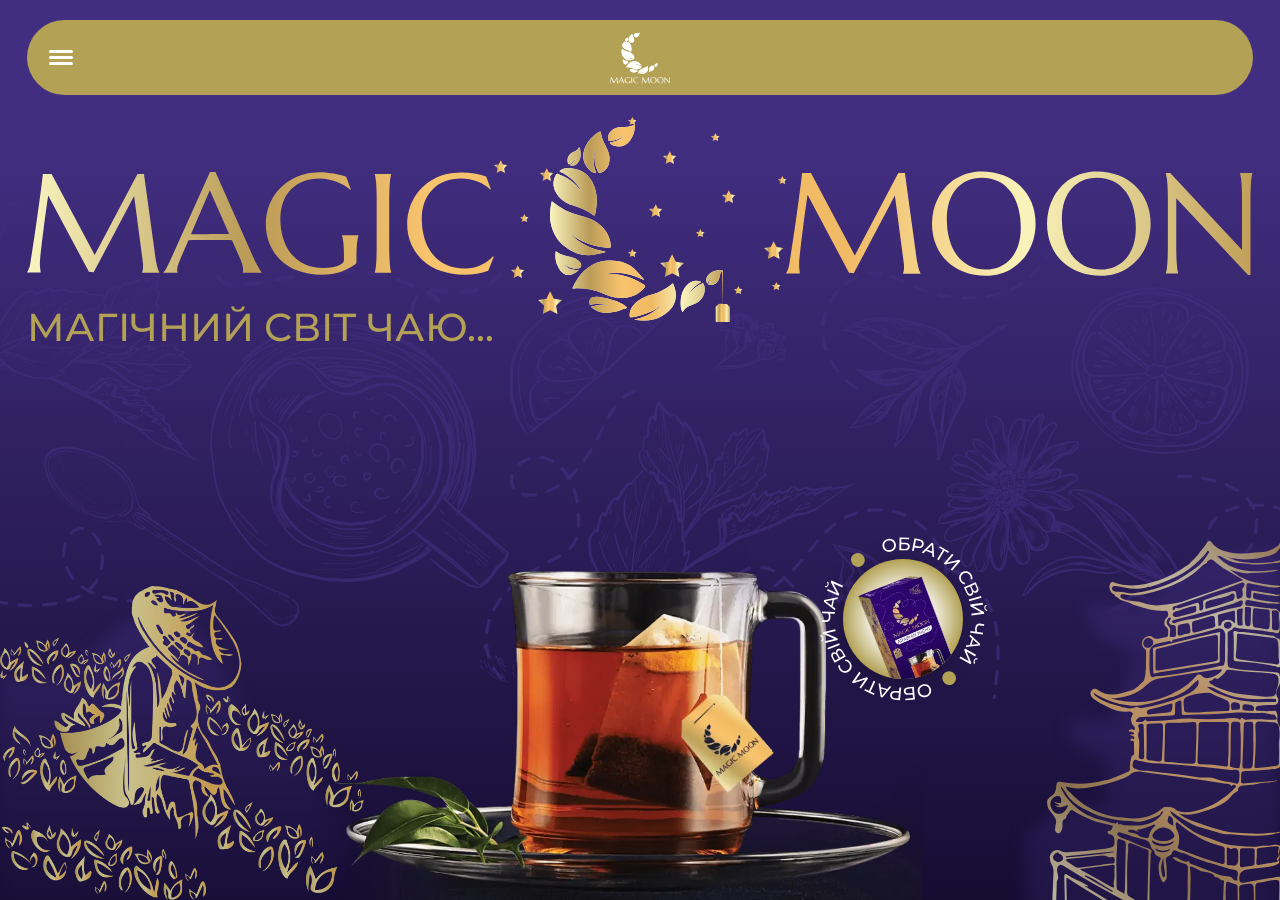
==== docs/index.html @ 5020d0ff "up" ====
<!DOCTYPE html>
<html lang="uk">

<head>
	<title>MAGICMOON | Головна</title>
	<meta charset="UTF-8">
	<meta name="format-detection" content="telephone=no">
	<style>
		body {
			opacity: 0;
		}
	</style>
	<link rel="stylesheet" href="css/style.min.css?_v=20240808152410">
	<link rel="shortcut icon" href="favicon.ico">
	<meta name="viewport" content="width=device-width, initial-scale=1.0">
</head>

<body>
	<div class="wrapper">
		<div class="bg-main">
			<div class="bg-main__bg bg-0">
				<picture>
					<source srcset="img/bg/bg-pc.svg" media="(min-width: 37.561em)" type="image/svg+xml">
					<source srcset="img/bg/bg-mob.svg" media="(max-width: 37.561em)" type="image/svg+xml">
					<img class="bg-main__image" src="img/bg/bg-pc.svg" width="1366" height="1024" alt="image">
				</picture>
			</div>
			<div class="bg-main__bg bg-1"></div>
			<div class="bg-main__bg bg-2"></div>
			<div class="bg-main__bg bg-3"></div>
			<div class="bg-main__bg bg-4"></div>
			<div class="bg-main__bg bg-5"></div>
			<div class="bg-main__bg bg-6"></div>
			<div class="bg-main__bg bg-7"></div>
			<div class="bg-main__bg bg-8"></div>
			<div class="bg-main__bg bg-9"></div>
			<div class="bg-main__bg bg-10"></div>
			<div class="bg-main__bg bg-11"></div>
			<div class="bg-main__bg bg-12"></div>
			<div class="bg-main__bg bg-13"></div>
			<div class="bg-main__bg bg-14"></div>
			<div class="bg-main__bg bg-15"></div>
			<div class="bg-main__bg bg-16"></div>
			<div class="bg-main__bg bg-17"></div>
			<div class="bg-main__bg bg-18"></div>
			<div class="bg-main__bg bg-19"></div>
			<div class="bg-main__bg bg-20"></div>
		</div>
		<div class="menu-hero">
			<nav class="menu-hero__nav">
				<ul class="menu-hero__list">
					<!-- <li class="menu-hero__item">
							<a href="#" class="menu-hero__link menu-hero-type">ВИДИ ЧАЮ</a>
						</li>
						<li class="menu-hero__item">
							<a href="#" class="menu-hero__link menu-hero-about">ПРО НАС</a>
						</li> -->
					<li class="menu-hero__item">
						<a href="promotion.html" class="menu-hero__link" aria-label="перехід на сторінку акції">Гроші в пачці</a>
					</li>
					<li class="menu-hero__item">
						<a href="#" class="menu-hero__link menu-hero-conts sec-conts" aria-label="перехід на секцію з контактами">КОНТАКТИ</a>
					</li>
				</ul>
			</nav>
		</div>
		<header class="header">
			<div class="header__body">
				<div class="header__menu menu">
					<button type="button" class="menu__icon icon-menu" aria-label="відкривання мобільного меню"><span></span></button>
					<img class="menu__logo" src="img/icons/logo.svg" width="60" height="75" alt="logo">
					<nav class="menu__nav nav">
						<div class=" list-pc">
							<div class="list-pc__body">
								<button type="button" class="list-pc__btn" aria-label="відкривання меню">
									<span>Чорний</span>
									<svg width="18" height="11" viewBox="0 0 18 11" fill="none" xmlns="http://www.w3.org/2000/svg">
										<path fill-rule="evenodd" clip-rule="evenodd" d="M0.292969 1.70718L1.70718 0.292969L9.00008 7.58586L16.293 0.292969L17.7072 1.70718L9.00008 10.4143L0.292969 1.70718Z" fill="white" />
									</svg>
								</button>
								<ul class="list-pc__list">
									<li class="list-pc__item">
										<a href="#" class="list-pc__link sec-black" aria-label="перемикання на екран чаю Чорний">ЧОРНИЙ</a>
									</li>
									<li class="list-pc__item">
										<a href="#" class="list-pc__link sec-green" aria-label="перемикання на екран чаю Зелений">ЗЕЛЕНИЙ</a>
									</li>
									<li class="list-pc__item">
										<a href="#" class="list-pc__link sec-fruit" aria-label="перемикання на екран чаю Фруктово-ягідний">ФРУКТОВО-ЯГІДНИЙ</a>
									</li>
									<li class="list-pc__item">
										<a href="#" class="list-pc__link sec-conct" aria-label="перемикання на екран чаю Фруктово-ягідний">КОНЦЕНТРОВАНИЙ</a>
									</li>
								</ul>
							</div>
						</div>
						<ul class="nav__list">
							<li class="nav__item"><a href="promotion.html" class="nav__link" aria-label="перехід на сторінку акції">Гроші в пачці</a></li>
							<li class="nav__item"><a href="#" class="nav__link sec-conts" aria-label="перемикання на екран Контакти">КОНТАКТИ</a></li>
						</ul>
					</nav>
				</div>
			</div>
		</header>

		<main data-fp data-fp-effect="slider" class="main">
			<section data-fp-section class="section hero _hide-header">
				<div class="hero__title title-hero">
					<div class="title-hero__body">
						<div data-da=".title-hero__sub,480,0" class="title-hero__left">
							<img class="title-hero__img-l" src="img/icons/title-01.svg" width="630" height="140" alt="text magic">
						</div>
						<div class="title-hero__center">
							<img class="title-hero__img-c" src="img/icons/moon-main.svg" width="270" height="290" alt="logo">
							<div class="title-hero__stars stars">
								<div class="stars__img star-width-1">
									<img data-prlx-mouse data-prlx-dxr data-prlx-cx="10" src="img/icons/star.svg" width="10" height="10" alt="star">
								</div>
								<div class="stars__img star-width-1"><img data-prlx-mouse data-prlx-dxy data-prlx-cy="10" src="img/icons/star.svg" width="10" height="10" alt="star"></div>
								<div class="stars__img star-width-1"><img data-prlx-mouse data-prlx-dxr data-prlx-cx="10" src="img/icons/star.svg" width="10" height="10" alt="star"></div>
								<div class="stars__img star-width-1"><img data-prlx-mouse data-prlx-dxy data-prlx-cy="10" src="img/icons/star.svg" width="10" height="10" alt="star"></div>
								<div class="stars__img star-width-1"><img data-prlx-mouse data-prlx-dxr data-prlx-cx="10" src="img/icons/star.svg" width="10" height="10" alt="star"></div>
								<div class="stars__img star-width-1"><img data-prlx-mouse data-prlx-dxy data-prlx-cy="10" src="img/icons/star.svg" width="10" height="10" alt="star"></div>
								<div class="stars__img star-width-1"><img data-prlx-mouse data-prlx-dxr data-prlx-cx="10" src="img/icons/star.svg" width="10" height="10" alt="star"></div>
								<div class="stars__img star-width-1"><img data-prlx-mouse data-prlx-dxy data-prlx-cy="10" src="img/icons/star.svg" width="10" height="10" alt="star"></div>
								<div class="stars__img star-width-2"><img data-prlx-mouse data-prlx-dxy data-prlx-cx="10" src="img/icons/star.svg" width="10" height="10" alt="star"></div>
								<div class="stars__img star-width-2"><img data-prlx-mouse data-prlx-dxr data-prlx-cy="10" src="img/icons/star.svg" width="10" height="10" alt="star"></div>
								<div class="stars__img star-width-2"><img data-prlx-mouse data-prlx-dxy data-prlx-cx="10" src="img/icons/star.svg" width="10" height="10" alt="star"></div>
								<div class="stars__img star-width-2"><img data-prlx-mouse data-prlx-dxr data-prlx-cy="10" src="img/icons/star.svg" width="10" height="10" alt="star"></div>
								<div class="stars__img star-width-3"><img data-prlx-mouse data-prlx-dxy data-prlx-cy src="img/icons/star.svg" width="10" height="10" alt="star"></div>
								<div class="stars__img star-width-3"><img data-prlx-mouse data-prlx-dxy data-prlx-cy="20" src="img/icons/star.svg" width="10" height="10" alt="star"></div>
								<div class="stars__img star-width-4"><img data-prlx-mouse data-prlx-dxy data-prlx-cy src="img/icons/star.svg" width="10" height="10" alt="star"></div>
								<div class="stars__img star-width-5"><img data-prlx-mouse data-prlx-dxy data-prlx-cy src="img/icons/star.svg" width="10" height="10" alt="star"></div>
								<div class="stars__img star-width-5"><img data-prlx-mouse data-prlx-dxy data-prlx-cy src="img/icons/star.svg" width="10" height="10" alt="star"></div>
							</div>
						</div>
						<div data-da=".title-hero__sub,480,1" class="title-hero__right">
							<img class="title-hero__img-r" src="img/icons/title-02.svg" width="630" height="140" alt="text moon">
						</div>
					</div>
					<div class="title-hero__sub">
						<p class="title-hero__subtitle">Магічний світ чаю...</p>
						<!-- <img class="title-hero__world" src="img/icons/title.webp" width="707" height="54" alt="надпис магічний світ чаю"> -->
					</div>
				</div>
				<div class="hero__cup">
					<picture>
						<source srcset="img/cup2.webp" media="(min-width: 30.061em)" type="image/webp">
						<source srcset="img/cup2-mb.webp" media="(max-width: 30.061em)" type="image/webp">
						<img loading="lazy" class="hero__cup-img" src="img/cup2.webp" width="1000" height="500" alt="cup of tea">
					</picture>
					<div class="hero__circle circle">
						<a href="#" class="circle__link link-big">
							<span class="circle__body">
								<img loading="lazy" class="circle__img" src="img/pack-mini/pack-mini-01.webp" width="240" height="240" alt="pack of tea">
							</span>
							<img class="circle__txt" src="img/elem/circle-txt.svg" width="240" height="240" alt="обрати свій чай">
						</a>
					</div>
				</div>

				<div class="hero__bg bg-hero">
					<div class="bg-hero__left">
						<img loading="lazy" class="bg-hero__man" src="img/bg/man2.webp" width="550" height="464" alt="man">
						<img loading="lazy" class="bg-hero__man-mask" src="img/bg/man-mask-blck-0.svg" width="550" height="494" alt="mask">
						<img loading="lazy" class="bg-hero__leaves" src="img/bg/leaves.webp" width="425" height="227" alt="leaves">
					</div>
					<div class="bg-hero__right">
						<img loading="lazy" src="img/bg/building.svg" width="400" height="527" alt="building" class="bg-hero__build">
						<img loading="lazy" src="img/bg/building-mask-blck.svg" width="400" height="527" alt="building" class="bg-hero__build-mask">
					</div>
				</div>

			</section>
			<section data-fp-section class="section first" style="transform: translate3d(0px, 100%, 0px);">
				<div class="bg-first">
					<div class="bg-first__wrapper">
						<img class="bg-first__img" src="img/bg/man2.webp" width="550" height="464" alt="man">
						<img loading="lazy" class="bg-first__img-mask img-mask-1" src="img/bg/man-mask-blck-1.svg" width="550" height="464" alt="mask">
						<img loading="lazy" class="bg-first__img-mask img-mask-2" src="img/bg/man-mask-blck-2.svg" width="550" height="464" alt="mask">
						<img loading="lazy" class="bg-first__img-mask img-mask-3" src="img/bg/man-mask-blck-3.svg" width="550" height="464" alt="mask">
					</div>
				</div>
				<div class="first__wrapper pack__wrapper">
					<div class="first__title pack__title">
						<h1 class="first__title-wrap title-wrapper" aria-label="Чорний чай">
							<span>Чорний чай</span>
							<img class="first__title-img title-wrapper__img" src="img/icons/title-black.svg" width="469" height="115" alt="заголовок чорний чай">
						</h1>
					</div>
					<div class="first__type pack">
						<div class="first__slider slider-first swiper">
							<div class="swiper__wrapper swiper-wrapper">

								<div class="swiper__slide first__slide swiper-slide">
									<div id="pack-1" class="pack__item">
										<div class="pack__img-wrp">
											<a href="" class="pack__img-link" aria-label="посилання на сайт">
												<picture>
													<source srcset="img/pack/pack-pc-02.webp" media="(min-width: 30.061em)" type="image/webp">
													<source srcset="img/pack/pack-mb-02.webp" media="(max-width: 30.061em)" type="image/webp">
													<img loading="lazy" class="pack__img" src="img/pack/pack-pc-02.webp" width="200" height="379" alt="tea Earl Grey">
												</picture>
											</a>
										</div>
										<div class="pack__circle circle">
											<a href="" class="circle__link link-sm" aria-label="посилання на сайт">
												<span class="circle__body">
													<img loading="lazy" class="circle__img" src="img/pack-mini/pack-mini-06.webp" width="100" height="160" alt="pack of tea">
												</span>
												<img class="circle__txt" src="img/elem/circle-txt-2.svg" width="160" height="160" alt="купити">
											</a>
										</div>
										<div class="pack__footer">
											<a href="#" id="popup-1" data-popup="#popup" class="pack__btn btn_black" aria-label="відкриття попапа">Детальніше</a>
											<div class="pack__radial"></div>
										</div>
									</div>
								</div>

								<div class="swiper__slide first__slide swiper-slide">
									<div id="pack-2" class="pack__item">
										<div class="pack__img-wrp">
											<a href="" class="pack__img-link" aria-label="посилання на сайт">
												<picture>
													<source srcset="img/pack/pack-pc-01.webp" media="(min-width: 30.061em)" type="image/webp">
													<source srcset="img/pack/pack-mb-01.webp" media="(max-width: 30.061em)" type="image/webp">
													<img loading="lazy" class="pack__img" src="img/pack/pack-pc-01.webp" width="200" height="379" alt="tea arabian night">
												</picture>
											</a>
										</div>
										<div class="pack__circle circle">
											<a href="" class="circle__link link-sm" aria-label="посилання на сайт">
												<span class="circle__body">
													<img loading="lazy" class="circle__img" src="img/pack-mini/pack-mini-01.webp" width="100" height="160" alt="pack of tea">
												</span>
												<img class="circle__txt" src="img/elem/circle-txt-2.svg" width="160" height="160" alt="купити">
											</a>
										</div>
										<div class="pack__footer">
											<a href="#" id="popup-2" data-popup="#popup" class="pack__btn btn_black" aria-label="відкриття попапа">Детальніше</a>
											<div class="pack__radial"></div>
										</div>
									</div>
								</div>

								<div class="swiper__slide first__slide swiper-slide">
									<div id="pack-3" class="pack__item">
										<div class="pack__img-wrp">
											<a href="" class="pack__img-link" aria-label="посилання на сайт">
												<picture>
													<source srcset="img/pack/pack-pc-03.webp" media="(min-width: 30.061em)" type="image/webp">
													<source srcset="img/pack/pack-mb-03.webp" media="(max-width: 30.061em)" type="image/webp">
													<img loading="lazy" class="pack__img" src="img/pack/pack-pc-03.webp" width="200" height="379" alt="tea English Breakfast">
												</picture>
											</a>
										</div>
										<div class="pack__circle circle">
											<a href="" class="circle__link link-sm" aria-label="посилання на сайт">
												<span class="circle__body">
													<img loading="lazy" class="circle__img" src="img/pack-mini/pack-mini-02.webp" width="100" height="160" alt="pack of tea">
												</span>
												<img class="circle__txt" src="img/elem/circle-txt-2.svg" width="160" height="160" alt="купити">
											</a>
										</div>
										<div class="pack__footer">
											<a href="#" id="popup-3" data-popup="#popup" class="pack__btn btn_black" aria-label="відкриття попапа">Детальніше</a>
											<div class="pack__radial"></div>
										</div>
									</div>
								</div>

								<div class="swiper__slide first__slide swiper-slide">
									<div id="pack-4" class="pack__item">
										<div class="pack__img-wrp">
											<a href="" class="pack__img-link" aria-label="посилання на сайт">
												<picture>
													<source srcset="img/pack/pack-pc-04.webp" media="(min-width: 30.061em)" type="image/webp">
													<source srcset="img/pack/pack-mb-04.webp" media="(max-width: 30.061em)" type="image/webp">
													<img loading="lazy" class="pack__img" src="img/pack/pack-pc-04.webp" width="200" height="379" alt="tea Black Classic">
												</picture>
											</a>
										</div>
										<div class="pack__circle circle">
											<a href="" class="circle__link link-sm" aria-label="посилання на сайт">
												<span class="circle__body">
													<img loading="lazy" class="circle__img" src="img/pack-mini/pack-mini-05.webp" width="100" height="160" alt="pack of tea">
												</span>
												<img class="circle__txt" src="img/elem/circle-txt-2.svg" width="160" height="160" alt="купити">
											</a>
										</div>
										<div class="pack__footer">
											<a href="#" id="popup-4" data-popup="#popup" class="pack__btn btn_black" aria-label="відкриття попапа">Детальніше</a>
											<div class="pack__radial"></div>
										</div>
									</div>
								</div>

								<div class="swiper__slide first__slide swiper-slide">
									<div id="pack-11" class="pack__item">
										<div class="pack__img-wrp">
											<a href="" class="pack__img-link" aria-label="посилання на сайт">
												<picture>
													<source srcset="img/pack/pack-pc-05.webp" media="(min-width: 30.061em)" type="image/webp">
													<source srcset="img/pack/pack-mb-05.webp" media="(max-width: 30.061em)" type="image/webp">
													<img loading="lazy" class="pack__img" src="img/pack/pack-pc-05.webp" width="200" height="379" alt="tea Black Classic">
												</picture>
											</a>
										</div>
										<div class="pack__circle circle">
											<a href="" class="circle__link link-sm" aria-label="посилання на сайт">
												<span class="circle__body">
													<img loading="lazy" class="circle__img" src="img/pack-mini/pack-mini-04.webp" width="100" height="160" alt="pack of tea">
												</span>
												<img class="circle__txt" src="img/elem/circle-txt-2.svg" width="160" height="160" alt="купити">
											</a>
										</div>
										<div class="pack__footer">
											<a href="#" id="popup-11" data-popup="#popup" class="pack__btn btn_black" aria-label="відкриття попапа">Детальніше</a>
											<div class="pack__radial"></div>
										</div>
									</div>
								</div>

								<div class="swiper__slide first__slide swiper-slide">
									<div id="pack-12" class="pack__item">
										<div class="pack__img-wrp">
											<a href="" class="pack__img-link" aria-label="посилання на сайт">
												<picture>
													<source srcset="img/pack/pack-pc-06.webp" media="(min-width: 30.061em)" type="image/webp">
													<source srcset="img/pack/pack-mb-06.webp" media="(max-width: 30.061em)" type="image/webp">
													<img loading="lazy" class="pack__img" src="img/pack/pack-pc-06.webp" width="200" height="379" alt="tea Black Classic">
												</picture>
											</a>
										</div>
										<div class="pack__circle circle">
											<a href="" class="circle__link link-sm" aria-label="посилання на сайт">
												<span class="circle__body">
													<img loading="lazy" class="circle__img" src="img/pack-mini/pack-mini-03.webp" width="100" height="160" alt="pack of tea">
												</span>
												<img class="circle__txt" src="img/elem/circle-txt-2.svg" width="160" height="160" alt="купити">
											</a>
										</div>
										<div class="pack__footer">
											<a href="#" id="popup-12" data-popup="#popup" class="pack__btn btn_black" aria-label="відкриття попапа">Детальніше</a>
											<div class="pack__radial"></div>
										</div>
									</div>
								</div>

								<div class="swiper__slide first__slide swiper-slide">
									<div id="pack-13" class="pack__item">
										<div class="pack__img-wrp">
											<a href="" class="pack__img-link" aria-label="посилання на сайт">
												<picture>
													<source srcset="img/pack/pack-pc-07.webp" media="(min-width: 30.061em)" type="image/webp">
													<source srcset="img/pack/pack-mb-07.webp" media="(max-width: 30.061em)" type="image/webp">
													<img loading="lazy" class="pack__img" src="img/pack/pack-pc-07.webp" width="200" height="379" alt="tea Black Classic">
												</picture>
											</a>
										</div>
										<div class="pack__circle circle">
											<a href="" class="circle__link link-sm" aria-label="посилання на сайт">
												<span class="circle__body">
													<img loading="lazy" class="circle__img" src="img/pack-mini/pack-mini-07.webp" width="100" height="160" alt="pack of tea">
												</span>
												<img class="circle__txt" src="img/elem/circle-txt-2.svg" width="160" height="160" alt="купити">
											</a>
										</div>
										<div class="pack__footer">
											<a href="#" id="popup-13" data-popup="#popup" class="pack__btn btn_black" aria-label="відкриття попапа">Детальніше</a>
											<div class="pack__radial"></div>
										</div>
									</div>
								</div>

							</div>
							<div class="swiper__button">
								<button type="button" class="swiper-button swiper-button-prev">
									<img src="img/icons/arr.svg" width="17" height="17" alt="arrow">
								</button>
								<button type="button" class="swiper-button swiper-button-next">
									<img src="img/icons/arr.svg" width="17" height="17" alt="arrow">
								</button>
							</div>
						</div>
					</div>
				</div>
			</section>
			<section data-fp-section class="section second" style="transform: translate3d(0px, 100%, 0px);">
				<div class="bg-second">
					<div class="bg-second__wrapper bg-second-01">
						<img loading="lazy" class="bg-second-01__img" src="img/bg/building.svg" width="407" height="537" alt="building">
						<img loading="lazy" class="bg-second-01__img-mask" src="img/bg/building-mask-grn-0.svg" width="407" height="537" alt="mask">
					</div>
					<div class="bg-second__wrapper bg-second-02">
						<img class="bg-second-02__img" src="img/bg/mount-main.svg" width="830" height="320" alt="mount">
					</div>
					<div class="bg-second__wrapper bg-second-03">
						<img loading="lazy" class="bg-second-03__img" src="img/bg/building.svg" width="407" height="537" alt="building">
						<img loading="lazy" class="bg-second-03__img-mask mask-01" src="img/bg/building-mask-grn-0.svg" width="407" height="537" alt="mask">
						<img loading="lazy" class="bg-second-03__img-mask mask-02" src="img/bg/building-mask-grn-1.svg" width="407" height="537" alt="mask">
						<img loading="lazy" class="bg-second-03__img-mask mask-03" src="img/bg/building-mask-grn-2.svg" width="407" height="537" alt="mask">
					</div>
				</div>
				<div class="second__wrapper pack__wrapper">
					<div class="second__title pack__title">
						<h1 class="second__title-wrap title-wrapper" aria-label="Зелений чай">
							<span>Зелений чай</span>
							<img loading="lazy" class="second__title-img title-wrapper__img" src="img/icons/title-green.svg" width="469" height="115" alt="заголовок зелений чай">
						</h1>
					</div>
					<div class="second__type pack">
						<div class="second__slider slider-second swiper">
							<div class="swiper__wrapper swiper-wrapper">

								<div class="swiper__slide second__slide swiper-slide">
									<div id="pack-6" class="pack__item">
										<div class="pack__img-wrp">
											<a href="" class="pack__img-link" aria-label="посилання на сайт">
												<picture>
													<source srcset="img/pack/pack-pc-09.webp" media="(min-width: 30.061em)" type="image/webp">
													<source srcset="img/pack/pack-mb-09.webp" media="(max-width: 30.061em)" type="image/webp">
													<img loading="lazy" class="pack__img" src="img/pack/pack-pc-09.webp" width="200" height="379" alt="tea soursop">
												</picture>
											</a>
										</div>
										<div class="pack__circle circle">
											<a href="" class="circle__link link-sm" aria-label="посилання на сайт">
												<span class="circle__body">
													<img loading="lazy" class="circle__img" src="img/pack-mini/pack-mini-11.webp" width="100" height="160" alt="pack of soursop">
												</span>
												<img class="circle__txt" src="img/elem/circle-txt-2.svg" width="160" height="160" alt="купити">
											</a>
										</div>
										<div class="pack__footer">
											<a href="#" id="popup-6" data-popup="#popup" class="pack__btn btn_green" aria-label="відкриття попапа">Детальніше</a>
											<div class="pack__radial"></div>
										</div>
									</div>
								</div>

								<div class="swiper__slide second__slide swiper-slide">
									<div id="pack-5" class="pack__item">
										<div class="pack__img-wrp">
											<a href="" class="pack__img-link" aria-label="посилання на сайт">
												<picture>
													<source srcset="img/pack/pack-pc-08.webp" media="(min-width: 30.061em)" type="image/webp">
													<source srcset="img/pack/pack-mb-08.webp" media="(max-width: 30.061em)" type="image/webp">
													<img loading="lazy" class="pack__img" src="img/pack/pack-pc-08.webp" width="200" height="379" alt="tea green tea with melissa">
												</picture>
											</a>
										</div>
										<div class="pack__circle circle">
											<a href="" class="circle__link link-sm" aria-label="посилання на сайт">
												<span class="circle__body">
													<img loading="lazy" class="circle__img" src="img/pack-mini/pack-mini-10.webp" width="100" height="160" alt="pack of green tea with melissa">
												</span>
												<img class="circle__txt" src="img/elem/circle-txt-2.svg" width="160" height="160" alt="купити">
											</a>
										</div>
										<div class="pack__footer">
											<a href="#" id="popup-5" data-popup="#popup" class="pack__btn btn_green" aria-label="відкриття попапа">Детальніше</a>
											<div class="pack__radial"></div>
										</div>
									</div>
								</div>

								<div class="swiper__slide second__slide swiper-slide">
									<div id="pack-7" class="pack__item">
										<div class="pack__img-wrp">
											<a href="" class="pack__img-link" aria-label="посилання на сайт">
												<picture>
													<source srcset="img/pack/pack-pc-10.webp" media="(min-width: 30.061em)" type="image/webp">
													<source srcset="img/pack/pack-mb-10.webp" media="(max-width: 30.061em)" type="image/webp">
													<img loading="lazy" class="pack__img" src="img/pack/pack-pc-10.webp" width="200" height="379" alt="tea gunpowder">
												</picture>
											</a>
										</div>
										<div class="pack__circle circle">
											<a href="" class="circle__link link-sm" aria-label="посилання на сайт">
												<span class="circle__body">
													<img loading="lazy" class="circle__img" src="img/pack-mini/pack-mini-12.webp" width="100" height="160" alt="pack of gunpowder">
												</span>
												<img class="circle__txt" src="img/elem/circle-txt-2.svg" width="160" height="160" alt="купити">
											</a>
										</div>
										<div class="pack__footer">
											<a href="#" id="popup-7" data-popup="#popup" class="pack__btn btn_green" aria-label="відкриття попапа">Детальніше</a>
											<div class="pack__radial"></div>
										</div>
									</div>
								</div>

								<div class="swiper__slide second__slide swiper-slide">
									<div id="pack-8" class="pack__item">
										<div class="pack__img-wrp">
											<a href="" class="pack__img-link" aria-label="посилання на сайт">
												<picture>
													<source srcset="img/pack/pack-pc-11.webp" media="(min-width: 30.061em)" type="image/webp">
													<source srcset="img/pack/pack-mb-11.webp" media="(max-width: 30.061em)" type="image/webp">
													<img loading="lazy" class="pack__img" src="img/pack/pack-pc-11.webp" width="200" height="379" alt="tea classic">
												</picture>
											</a>
										</div>
										<div class="pack__circle circle">
											<a href="" class="circle__link link-sm" aria-label="посилання на сайт">
												<span class="circle__body">
													<img loading="lazy" class="circle__img" src="img/pack-mini/pack-mini-08.webp" width="100" height="160" alt="pack of tea">
												</span>
												<img class="circle__txt" src="img/elem/circle-txt-2.svg" width="160" height="160" alt="купити">
											</a>
										</div>
										<div class="pack__footer">
											<a href="#" id="popup-8" data-popup="#popup" class="pack__btn btn_green" aria-label="відкриття попапа">Детальніше</a>
											<div class="pack__radial"></div>
										</div>
									</div>
								</div>

								<div class="swiper__slide second__slide swiper-slide">
									<div id="pack-14" class="pack__item">
										<div class="pack__img-wrp">
											<a href="" class="pack__img-link" aria-label="посилання на сайт">
												<picture>
													<source srcset="img/pack/pack-pc-12.webp" media="(min-width: 30.061em)" type="image/webp">
													<source srcset="img/pack/pack-mb-12.webp" media="(max-width: 30.061em)" type="image/webp">
													<img loading="lazy" class="pack__img" src="img/pack/pack-pc-12.webp" width="200" height="379" alt="tea lemon and mint">
												</picture>
											</a>
										</div>

										<div class="pack__circle circle">
											<a href="" class="circle__link link-sm" aria-label="посилання на сайт">
												<span class="circle__body">
													<img loading="lazy" class="circle__img" src="img/pack-mini/pack-mini-09.webp" width="100" height="160" alt="pack of soursop">
												</span>
												<img class="circle__txt" src="img/elem/circle-txt-2.svg" width="160" height="160" alt="купити">
											</a>
										</div>
										<div class="pack__footer">
											<a href="#" id="popup-14" data-popup="#popup" class="pack__btn btn_green" aria-label="відкриття попапа">Детальніше</a>
											<div class="pack__radial"></div>
										</div>
									</div>
								</div>

							</div>
							<div class="swiper__button">
								<button type="button" class="swiper-button swiper-button-prev">
									<img src="img/icons/arr.svg" width="17" height="17" alt="arrow">
								</button>
								<button type="button" class="swiper-button swiper-button-next">
									<img src="img/icons/arr.svg" width="17" height="17" alt="arrow">
								</button>
							</div>
						</div>
					</div>
				</div>
			</section>
			<section data-fp-section class="section third" style="transform: translate3d(0px, 100%, 0px);">
				<div class="bg-third">
					<div class="bg-third__wrapper">
						<img loading="lazy" class="bg-third__img" src="img/bg/elephant.webp" width="646" height="561" alt="nature and elephants">
						<img loading="lazy" class="bg-third__img-mask-1" src="img/bg/elephant-mask-01.svg" width="646" height="561" alt="mask">
						<img loading="lazy" class="bg-third__img-mask-2" src="img/bg/elephant-mask-02.svg" width="646" height="561" alt="mask">
					</div>
				</div>
				<div class="third__wrapper pack__wrapper">
					<div class="third__title pack__title">
						<h1 class="third__title-wrap title-wrapper" aria-label="Фруктово-ягідний чай">
							<span>Фруктово-ягідний чай</span>
							<img loading="lazy" class="third__title-img title-wrapper__img" src="img/icons/title-fruit.svg" width="811" height="149" alt="заголовок фруктово-ягідний чай">
						</h1>
					</div>
					<div class="third__type pack">
						<div class="third__slider slider-third swiper">
							<div class="swiper__wrapper swiper__wrapper_third swiper-wrapper">

								<div class="swiper__slide third__slide swiper-slide">
									<div id="pack-10" class="pack__item">
										<div class="pack__img-wrp">
											<a href="" class="pack__img-link" aria-label="посилання на сайт">
												<picture>
													<source srcset="img/pack/pack-pc-13.webp" media="(min-width: 30.061em)" type="image/webp">
													<source srcset="img/pack/pack-mb-13.webp" media="(max-width: 30.061em)" type="image/webp">
													<img loading="lazy" class="pack__img" src="img/pack/pack-pc-13.webp" width="200" height="379" alt="tea multifruit">
												</picture>
											</a>
										</div>
										<div class="pack__circle circle">
											<a href="" class="circle__link link-sm" aria-label="посилання на сайт">
												<span class="circle__body">
													<img loading="lazy" class="circle__img" src="img/pack-mini/pack-mini-19.webp" width="100" height="160" alt="pack of multifruit">
												</span>
												<img class="circle__txt" src="img/elem/circle-txt-2.svg" width="160" height="160" alt="купити">
											</a>
										</div>
										<div class="pack__footer">
											<a href="#" id="popup-10" data-popup="#popup" class="pack__btn btn_fruit" aria-label="відкриття попапа">Детальніше</a>
											<div class="pack__radial"></div>
										</div>
									</div>
								</div>

								<div class="swiper__slide third__slide swiper-slide">
									<div id="pack-9" class="pack__item item-third">
										<div class="pack__img-wrp">
											<a href="" class="pack__img-link" aria-label="посилання на сайт">
												<picture>
													<source srcset="img/pack/pack-pc-14.webp" media="(min-width: 30.061em)" type="image/webp">
													<source srcset="img/pack/pack-mb-14.webp" media="(max-width: 30.061em)" type="image/webp">
													<img loading="lazy" class="pack__img" src="img/pack/pack-pc-14.webp" width="200" height="379" alt="tea wildberry">
												</picture>
											</a>
										</div>
										<div class="pack__circle circle">
											<a href="" class="circle__link link-sm" aria-label="посилання на сайт">
												<span class="circle__body">
													<img loading="lazy" class="circle__img" src="img/pack-mini/pack-mini-18.webp" width="100" height="160" alt="pack of wildberry">
												</span>
												<img class="circle__txt" src="img/elem/circle-txt-2.svg" width="160" height="160" alt="купити">
											</a>
										</div>
										<div class="pack__footer">
											<a href="#" id="popup-9" data-popup="#popup" class="pack__btn btn_fruit" aria-label="відкриття попапа">Детальніше</a>
											<div class="pack__radial"></div>
										</div>
									</div>
								</div>

								<div class="swiper__slide third__slide swiper-slide">
									<div id="pack-15" class="pack__item item-third">
										<div class="pack__img-wrp">
											<a href="" class="pack__img-link" aria-label="посилання на сайт">
												<picture>
													<source srcset="img/pack/pack-pc-15.webp" media="(min-width: 30.061em)" type="image/webp">
													<source srcset="img/pack/pack-mb-15.webp" media="(max-width: 30.061em)" type="image/webp">
													<img loading="lazy" class="pack__img" src="img/pack/pack-pc-15.webp" width="200" height="379" alt="tea summer breeze">
												</picture>
											</a>
										</div>
										<div class="pack__circle circle">
											<a href="" class="circle__link link-sm" aria-label="посилання на сайт">
												<span class="circle__body">
													<img loading="lazy" class="circle__img" src="img/pack-mini/pack-mini-17.webp" width="100" height="160" alt="pack of summer breeze">
												</span>
												<img class="circle__txt" src="img/elem/circle-txt-2.svg" width="160" height="160" alt="купити">
											</a>
										</div>
										<div class="pack__footer">
											<a href="#" id="popup-15" data-popup="#popup" class="pack__btn btn_fruit" aria-label="відкриття попапа">Детальніше</a>
											<div class="pack__radial"></div>
										</div>
									</div>
								</div>

								<div class="swiper__slide third__slide swiper-slide">
									<div id="pack-16" class="pack__item item-third">
										<div class="pack__img-wrp">
											<a href="" class="pack__img-link" aria-label="посилання на сайт">
												<picture>
													<source srcset="img/pack/pack-pc-16.webp" media="(min-width: 30.061em)" type="image/webp">
													<source srcset="img/pack/pack-mb-16.webp" media="(max-width: 30.061em)" type="image/webp">
													<img loading="lazy" class="pack__img" src="img/pack/pack-pc-16.webp" width="200" height="379" alt="tea spring flavor">
												</picture>
											</a>
										</div>
										<div class="pack__circle circle">
											<a href="" class="circle__link link-sm" aria-label="посилання на сайт">
												<span class="circle__body">
													<img loading="lazy" class="circle__img" src="img/pack-mini/pack-mini-15.webp" width="100" height="160" alt="pack of spring flavor">
												</span>
												<img class="circle__txt" src="img/elem/circle-txt-2.svg" width="160" height="160" alt="купити">
											</a>
										</div>
										<div class="pack__footer">
											<a href="#" id="popup-16" data-popup="#popup" class="pack__btn btn_fruit" aria-label="відкриття попапа">Детальніше</a>
											<div class="pack__radial"></div>
										</div>
									</div>
								</div>

								<div class="swiper__slide third__slide swiper-slide">
									<div id="pack-17" class="pack__item item-third">
										<div class="pack__img-wrp">
											<a href="" class="pack__img-link" aria-label="посилання на сайт">
												<picture>
													<source srcset="img/pack/pack-pc-17.webp" media="(min-width: 30.061em)" type="image/webp">
													<source srcset="img/pack/pack-mb-17.webp" media="(max-width: 30.061em)" type="image/webp">
													<img loading="lazy" class="pack__img" src="img/pack/pack-pc-17.webp" width="200" height="379" alt="tea pink sunset">
												</picture>
											</a>
										</div>
										<div class="pack__circle circle">
											<a href="" class="circle__link link-sm" aria-label="посилання на сайт">
												<span class="circle__body">
													<img loading="lazy" class="circle__img" src="img/pack-mini/pack-mini-14.webp" width="100" height="160" alt="pack of pink sunset">
												</span>
												<img class="circle__txt" src="img/elem/circle-txt-2.svg" width="160" height="160" alt="купити">
											</a>
										</div>
										<div class="pack__footer">
											<a href="#" id="popup-17" data-popup="#popup" class="pack__btn btn_fruit" aria-label="відкриття попапа">Детальніше</a>
											<div class="pack__radial"></div>
										</div>
									</div>
								</div>

								<div class="swiper__slide third__slide swiper-slide">
									<div id="pack-18" class="pack__item item-third">
										<div class="pack__img-wrp">
											<a href="" class="pack__img-link" aria-label="посилання на сайт">
												<picture>
													<source srcset="img/pack/pack-pc-18.webp" media="(min-width: 30.061em)" type="image/webp">
													<source srcset="img/pack/pack-mb-18.webp" media="(max-width: 30.061em)" type="image/webp">
													<img loading="lazy" class="pack__img" src="img/pack/pack-pc-18.webp" width="200" height="379" alt="tea sweet champagne">
												</picture>
											</a>
										</div>
										<div class="pack__circle circle">
											<a href="" class="circle__link link-sm" aria-label="посилання на сайт">
												<span class="circle__body">
													<img loading="lazy" class="circle__img" src="img/pack-mini/pack-mini-16.webp" width="100" height="160" alt="pack of sweet champagne">
												</span>
												<img class="circle__txt" src="img/elem/circle-txt-2.svg" width="160" height="160" alt="купити">
											</a>
										</div>
										<div class="pack__footer">
											<a href="#" id="popup-18" data-popup="#popup" class="pack__btn btn_fruit" aria-label="відкриття попапа">Детальніше</a>
											<div class="pack__radial"></div>
										</div>
									</div>
								</div>

								<div class="swiper__slide third__slide swiper-slide">
									<div id="pack-19" class="pack__item item-third">
										<div class="pack__img-wrp">
											<a href="" class="pack__img-link" aria-label="посилання на сайт">
												<picture>
													<source srcset="img/pack/pack-pc-19.webp" media="(min-width: 30.061em)" type="image/webp">
													<source srcset="img/pack/pack-mb-19.webp" media="(max-width: 30.061em)" type="image/webp">
													<img loading="lazy" class="pack__img" src="img/pack/pack-pc-19.webp" width="200" height="379" alt="tea berry kiss">
												</picture>
											</a>
										</div>
										<div class="pack__circle circle">
											<a href="" class="circle__link link-sm" aria-label="посилання на сайт">
												<span class="circle__body">
													<img loading="lazy" class="circle__img" src="img/pack-mini/pack-mini-13.webp" width="100" height="160" alt="pack of berry kiss">
												</span>
												<img class="circle__txt" src="img/elem/circle-txt-2.svg" width="160" height="160" alt="купити">
											</a>
										</div>
										<div class="pack__footer">
											<a href="#" id="popup-19" data-popup="#popup" class="pack__btn btn_fruit" aria-label="відкриття попапа">Детальніше</a>
											<div class="pack__radial"></div>
										</div>
									</div>
								</div>

							</div>
							<div class="swiper__button">
								<button type="button" class="swiper-button swiper-button-prev">
									<img src="img/icons/arr.svg" width="17" height="17" alt="arrow">
								</button>
								<button type="button" class="swiper-button swiper-button-next">
									<img src="img/icons/arr.svg" width="17" height="17" alt="arrow">
								</button>
							</div>
						</div>
					</div>
				</div>
			</section>
			<section data-fp-section class="section five" style="transform: translate3d(0px, 100%, 0px);">
				<div class="five__wrapper pack__wrapper">
					<div class="five__title pack__title">
						<h1 class="five__title-wrap title-wrapper" aria-label="Концентрований чай">
							<span>Концентрований чай</span>
							<img loading="lazy" class="five__title-img title-wrapper__img" src="img/icons/title-сoncentrat.svg" width="811" height="143" alt="концентрований чай">
						</h1>
					</div>
					<div class="five__type pack">
						<div class="five__slider slider-five swiper">
							<div class="swiper__wrapper swiper__wrapper_third swiper-wrapper">

								<div class="swiper__slide five__slide swiper-slide">
									<div id="pack-20" class="pack__item">
										<div class="pack__img-wrp">
											<a href="" class="pack__img-link" aria-label="посилання на сайт">
												<picture>
													<source srcset="img/pack/pack-pc-20.webp" media="(min-width: 30.061em)" type="image/webp">
													<source srcset="img/pack/pack-mb-20.webp" media="(max-width: 30.061em)" type="image/webp">
													<img loading="lazy" class="pack__img" src="img/pack/pack-pc-20.webp" width="200" height="379" alt="чай Обліпиховий">
												</picture>
											</a>
										</div>
										<div class="pack__circle circle">
											<a href="" class="circle__link link-sm" aria-label="посилання на сайт">
												<span class="circle__body">
													<img loading="lazy" class="circle__img" src="img/pack-mini/pack-mini-20.webp" width="100" height="160" alt="чай Обліпиховий">
												</span>
												<img class="circle__txt" src="img/elem/circle-txt-2.svg" width="150" height="150" alt="купити">
											</a>
										</div>
										<div class="pack__footer">
											<a href="#" id="popup-20" data-popup="#popup" class="pack__btn btn_conctr" aria-label="відкриття попапа">Детальніше</a>
											<div class="pack__radial"></div>
										</div>
									</div>
								</div>

								<div class="swiper__slide five__slide swiper-slide">
									<div id="pack-21" class="pack__item">
										<div class="pack__img-wrp">
											<a href="" class="pack__img-link" aria-label="посилання на сайт">
												<picture>
													<source srcset="img/pack/pack-pc-21.webp" media="(min-width: 30.061em)" type="image/webp">
													<source srcset="img/pack/pack-mb-21.webp" media="(max-width: 30.061em)" type="image/webp">
													<img loading="lazy" class="pack__img" src="img/pack/pack-pc-21.webp" width="200" height="379" alt="чай Смородиновий">
												</picture>
											</a>
										</div>
										<div class="pack__circle circle">
											<a href="" class="circle__link link-sm" aria-label="посилання на сайт">
												<span class="circle__body">
													<img loading="lazy" class="circle__img" src="img/pack-mini/pack-mini-21.webp" width="100" height="160" alt="чай Смородиновий">
												</span>
												<img class="circle__txt" src="img/elem/circle-txt-2.svg" width="150" height="150" alt="купити">
											</a>
										</div>
										<div class="pack__footer">
											<a href="#" id="popup-21" data-popup="#popup" class="pack__btn btn_conctr" aria-label="відкриття попапа">Детальніше</a>
											<div class="pack__radial"></div>
										</div>
									</div>
								</div>

								<div class="swiper__slide five__slide swiper-slide">
									<div id="pack-22" class="pack__item">
										<div class="pack__img-wrp">
											<a href="" class="pack__img-link" aria-label="посилання на сайт">
												<picture>
													<source srcset="img/pack/pack-pc-22.webp" media="(min-width: 30.061em)" type="image/webp">
													<source srcset="img/pack/pack-mb-22.webp" media="(max-width: 30.061em)" type="image/webp">
													<img loading="lazy" class="pack__img" src="img/pack/pack-pc-22.webp" width="200" height="379" alt="чай Малиновий">
												</picture>
											</a>
										</div>
										<div class="pack__circle circle">
											<a href="" class="circle__link link-sm" aria-label="посилання на сайт">
												<span class="circle__body">
													<img loading="lazy" class="circle__img" src="img/pack-mini/pack-mini-22.webp" width="100" height="160" alt="чай Малиновий">
												</span>
												<img class="circle__txt" src="img/elem/circle-txt-2.svg" width="150" height="150" alt="купити">
											</a>
										</div>
										<div class="pack__footer">
											<a href="#" id="popup-22" data-popup="#popup" class="pack__btn btn_conctr" aria-label="відкриття попапа">Детальніше</a>
											<div class="pack__radial"></div>
										</div>
									</div>
								</div>

								<div class="swiper__slide five__slide swiper-slide">
									<div id="pack-23" class="pack__item">
										<div class="pack__img-wrp">
											<a href="" class="pack__img-link" aria-label="посилання на сайт">
												<picture>
													<source srcset="img/pack/pack-pc-23.webp" media="(min-width: 30.061em)" type="image/webp">
													<source srcset="img/pack/pack-mb-23.webp" media="(max-width: 30.061em)" type="image/webp">
													<img loading="lazy" class="pack__img" src="img/pack/pack-pc-23.webp" width="200" height="379" alt="чай Журавлиний">
												</picture>
											</a>
										</div>
										<div class="pack__circle circle">
											<a href="" class="circle__link link-sm" aria-label="посилання на сайт">
												<span class="circle__body">
													<img loading="lazy" class="circle__img" src="img/pack-mini/pack-mini-23.webp" width="100" height="160" alt="чай Журавлиний">
												</span>
												<img class="circle__txt" src="img/elem/circle-txt-2.svg" width="150" height="150" alt="купити">
											</a>
										</div>
										<div class="pack__footer">
											<a href="#" id="popup-23" data-popup="#popup" class="pack__btn btn_conctr" aria-label="відкриття попапа">Детальніше</a>
											<div class="pack__radial"></div>
										</div>
									</div>
								</div>

								<div class="swiper__slide five__slide swiper-slide">
									<div id="pack-24" class="pack__item">
										<div class="pack__img-wrp">
											<a href="" class="pack__img-link" aria-label="посилання на сайт">
												<picture>
													<source srcset="img/pack/pack-pc-24.webp" media="(min-width: 30.061em)" type="image/webp">
													<source srcset="img/pack/pack-mb-24.webp" media="(max-width: 30.061em)" type="image/webp">
													<img loading="lazy" class="pack__img" src="img/pack/pack-pc-24.webp" width="200" height="379" alt="чай Імбирний">
												</picture>
											</a>
										</div>
										<div class="pack__circle circle">
											<a href="" class="circle__link link-sm" aria-label="посилання на сайт">
												<span class="circle__body">
													<img loading="lazy" class="circle__img" src="img/pack-mini/pack-mini-24.webp" width="100" height="160" alt="чай Імбирний">
												</span>
												<img class="circle__txt" src="img/elem/circle-txt-2.svg" width="150" height="150" alt="купити">
											</a>
										</div>
										<div class="pack__footer">
											<a href="#" id="popup-24" data-popup="#popup" class="pack__btn btn_conctr" aria-label="відкриття попапа">Детальніше</a>
											<div class="pack__radial"></div>
										</div>
									</div>
								</div>

							</div>
							<div class="swiper__button">
								<button type="button" class="swiper-button swiper-button-prev">
									<img src="img/icons/arr.svg" width="17" height="17" alt="arrow">
								</button>
								<button type="button" class="swiper-button swiper-button-next">
									<img src="img/icons/arr.svg" width="17" height="17" alt="arrow">
								</button>
							</div>
						</div>
					</div>
				</div>
			</section>
			<section data-fp-section class="section fourth" style="transform: translate3d(0px, 100%, 0px);">
				<div class="fourth__container">
					<div class="fourth__top">
						<div class="fourth__top-body">
							<div class="fourth__stars stars-fourth">
								<div class="stars-fourth__left stars">
									<div class="stars__img star-width-1"><img data-prlx-mouse data-prlx-dxr data-prlx-cx="10" src="img/icons/star.svg" width="10" height="10" alt="star"></div>
									<div class="stars__img star-width-1"><img data-prlx-mouse data-prlx-dxy data-prlx-cy="10" src="img/icons/star.svg" width="10" height="10" alt="star"></div>
									<div class="stars__img star-width-1"><img data-prlx-mouse data-prlx-dxr data-prlx-cx="10" src="img/icons/star.svg" width="10" height="10" alt="star"></div>
									<div class="stars__img star-width-1"><img data-prlx-mouse data-prlx-dxy data-prlx-cy="10" src="img/icons/star.svg" width="10" height="10" alt="star"></div>
									<div class="stars__img star-width-1"><img data-prlx-mouse data-prlx-dxr data-prlx-cx="10" src="img/icons/star.svg" width="10" height="10" alt="star"></div>
									<div class="stars__img star-width-1"><img data-prlx-mouse data-prlx-dxy data-prlx-cy="10" src="img/icons/star.svg" width="10" height="10" alt="star"></div>
									<div class="stars__img star-width-1"><img data-prlx-mouse data-prlx-dxr data-prlx-cx="10" src="img/icons/star.svg" width="10" height="10" alt="star"></div>
									<div class="stars__img star-width-1"><img data-prlx-mouse data-prlx-dxy data-prlx-cy="10" src="img/icons/star.svg" width="10" height="10" alt="star"></div>
									<div class="stars__img star-width-2"><img data-prlx-mouse data-prlx-dxy data-prlx-cx="10" src="img/icons/star.svg" width="10" height="10" alt="star"></div>
									<div class="stars__img star-width-2"><img data-prlx-mouse data-prlx-dxr data-prlx-cy="10" src="img/icons/star.svg" width="10" height="10" alt="star"></div>
									<div class="stars__img star-width-2"><img data-prlx-mouse data-prlx-dxy data-prlx-cx="10" src="img/icons/star.svg" width="10" height="10" alt="star"></div>
									<div class="stars__img star-width-2"><img data-prlx-mouse data-prlx-dxr data-prlx-cy="10" src="img/icons/star.svg" width="10" height="10" alt="star"></div>
									<div class="stars__img star-width-3"><img data-prlx-mouse data-prlx-dxy data-prlx-cy src="img/icons/star.svg" width="10" height="10" alt="star"></div>
									<div class="stars__img star-width-3"><img data-prlx-mouse data-prlx-dxy data-prlx-cy="20" src="img/icons/star.svg" width="10" height="10" alt="star"></div>
									<div class="stars__img star-width-4"><img data-prlx-mouse data-prlx-dxy data-prlx-cy src="img/icons/star.svg" width="10" height="10" alt="star"></div>
									<div class="stars__img star-width-5"><img data-prlx-mouse data-prlx-dxy data-prlx-cy src="img/icons/star.svg" width="10" height="10" alt="star"></div>
									<div class="stars__img star-width-5"><img data-prlx-mouse data-prlx-dxy data-prlx-cy src="img/icons/star.svg" width="10" height="10" alt="star"></div>
								</div>
								<div class="stars-fourth__right stars">
									<div class="stars__img star-width-1"><img data-prlx-mouse data-prlx-dxr data-prlx-cx="10" src="img/icons/star.svg" width="10" height="10" alt="star"></div>
									<div class="stars__img star-width-1"><img data-prlx-mouse data-prlx-dxy data-prlx-cy="10" src="img/icons/star.svg" width="10" height="10" alt="star"></div>
									<div class="stars__img star-width-1"><img data-prlx-mouse data-prlx-dxr data-prlx-cx="10" src="img/icons/star.svg" width="10" height="10" alt="star"></div>
									<div class="stars__img star-width-1"><img data-prlx-mouse data-prlx-dxy data-prlx-cy="10" src="img/icons/star.svg" width="10" height="10" alt="star"></div>
									<div class="stars__img star-width-1"><img data-prlx-mouse data-prlx-dxr data-prlx-cx="10" src="img/icons/star.svg" width="10" height="10" alt="star"></div>
									<div class="stars__img star-width-1"><img data-prlx-mouse data-prlx-dxy data-prlx-cy="10" src="img/icons/star.svg" width="10" height="10" alt="star"></div>
									<div class="stars__img star-width-1"><img data-prlx-mouse data-prlx-dxr data-prlx-cx="10" src="img/icons/star.svg" width="10" height="10" alt="star"></div>
									<div class="stars__img star-width-1"><img data-prlx-mouse data-prlx-dxy data-prlx-cy="10" src="img/icons/star.svg" width="10" height="10" alt="star"></div>
									<div class="stars__img star-width-2"><img data-prlx-mouse data-prlx-dxy data-prlx-cx="10" src="img/icons/star.svg" width="10" height="10" alt="star"></div>
									<div class="stars__img star-width-2"><img data-prlx-mouse data-prlx-dxr data-prlx-cy="10" src="img/icons/star.svg" width="10" height="10" alt="star"></div>
									<div class="stars__img star-width-2"><img data-prlx-mouse data-prlx-dxy data-prlx-cx="10" src="img/icons/star.svg" width="10" height="10" alt="star"></div>
									<div class="stars__img star-width-2"><img data-prlx-mouse data-prlx-dxr data-prlx-cy="10" src="img/icons/star.svg" width="10" height="10" alt="star"></div>
									<div class="stars__img star-width-3"><img data-prlx-mouse data-prlx-dxy data-prlx-cy src="img/icons/star.svg" width="10" height="10" alt="star"></div>
									<div class="stars__img star-width-3"><img data-prlx-mouse data-prlx-dxy data-prlx-cy="20" src="img/icons/star.svg" width="10" height="10" alt="star"></div>
									<div class="stars__img star-width-4"><img data-prlx-mouse data-prlx-dxy data-prlx-cy src="img/icons/star.svg" width="10" height="10" alt="star"></div>
									<div class="stars__img star-width-5"><img data-prlx-mouse data-prlx-dxy data-prlx-cy src="img/icons/star.svg" width="10" height="10" alt="star"></div>
									<div class="stars__img star-width-5"><img data-prlx-mouse data-prlx-dxy data-prlx-cy src="img/icons/star.svg" width="10" height="10" alt="star"></div>
								</div>
							</div>
							<h2 class="fourth__title">Ласкаво просимо до "MAGIC MOON" –<br> світу магії в кожному ковтку чаю.</h2>
							<div class="fourth__blocks blocks-fourth">
								<div class="blocks-fourth__item item-fourth-1">
									<h3 class="blocks-fourth__title">НАША МІСІЯ</h3>
									<p class="blocks-fourth__txt">
										Створення неперевершених смакових вражень, де смак, аромат і магія об'єднуються в гармонійному танці.</p>
								</div>
								<img src="img/bg/flower.svg" alt="flower" class="blocks-fourth__img">
								<div class="blocks-fourth__item item-fourth-2">
									<h3 class="blocks-fourth__title">НАШІ ЦІННОСТІ</h3>
									<p class="blocks-fourth__txt">
										Дбайливе відношення до кожної складової чаю. Використання тільки найкращих натуральних інгредієнтів для найвищого задоволення наших клієнтів.</p>
								</div>
							</div>
						</div>
					</div>
					<div class="fourth__footer footer-fourth">
						<h3 class="footer-fourth__title">Сьогодні "MAGIC MOON" – це:</h3>
						<ul class="footer-fourth__list">
							<li class="footer-fourth__item">Виробництво на сучасній фабриці за стандартами ЄС.</li>
							<li class="footer-fourth__item">Відбірна сировина від сертифікованих фермерів Rainforest Alliance.</li>
							<li class="footer-fourth__item">Суворий контроль якості на кожному етапі виробництва.</li>
							<li class="footer-fourth__item">Унікальні купажі, що поєднують смаки з усього світу.
							</li>
							<li class="footer-fourth__item">Запрошення в незабутню подорож у світ смакових відкриттів.</li>
						</ul>
						<div class="footer-fourth__contacts">
							<div class="footer-fourth__social">
								<p class="footer-fourth__txt">Ми у соціальних<br> мережах</p>
								<ul class="footer-fourth__soc-list">
									<li class="footer-fourth__soc-item">
										<a href="#" class="footer-fourth__soc-link">
											<img src="img/icons/insta.svg" width="74" height="74" alt="instagram">
										</a>
									</li>
									<li class="footer-fourth__soc-item">
										<a href="#" class="footer-fourth__soc-link">
											<img src="img/icons/youtube.svg" width="74" height="74" alt="youtube">
										</a>
									</li>
									<li class="footer-fourth__soc-item">
										<a href="#" class="footer-fourth__soc-link">
											<img src="img/icons/facebook.svg" width="74" height="74" alt="facebook">
										</a>
									</li>
								</ul>
							</div>
							<div class="footer-fourth__phone">
								<p class="footer-fourth__txt">ТЕЛЕФОН<br> ГАРЯЧОЇ ЛІНІЇ</p>
								<a href="tel:+380674027635 " class="footer-fourth__phone-link">+380674027635 </a>
							</div>
						</div>
					</div>
				</div>
			</section>
		</main>
	</div>

	<div id="popup" aria-hidden="true" class="popup">
		<div class="popup__wrapper">
			<div class="popup__content">
				<div class="popup__container">
					<div class="popup__title">
						<!-- из json -->
					</div>
					<div class="popup__main">
						<button data-close type="button" class="popup__close">
							<img src="img/icons/arr.svg" width="17" height="17" alt="arrow">
						</button>
						<div class="popup__head">
							<div class="popup__head-body">
								<div class="popup__head-wr">
									<h3 class="popup__name">
										<!-- из json -->
									</h3>
									<p data-da=".popup__head-body,480.98,1" class="popup__subtitle">
										<!-- из json -->
									</p>
								</div>
								<div data-da=".popup__head-wr,480.98,1" class="popup__name-icon">
									<!-- из json -->
								</div>
							</div>
						</div>
						<div class="popup__body">
							<div class="popup__images">
								<div class="popup__images-wr-v">
									<!-- из json -->
								</div>
								<div class="popup__images-wr-h">
									<!-- из json -->
								</div>
							</div>
							<div class="popup__info info-popup">
								<p class="info-popup__txt">
									<!-- из json -->
								</p>
								<!-- href из json -->
								<a href="" class="info-popup__link">
									<span>купити</span>
								</a>
								<div class="info-popup__images">
									<!-- из json -->
								</div>
							</div>
						</div>
						<div class="popup__composition composition">
							<div class="composition__body">
								<div class="composition__block block-comp-1">
									<!-- из json -->
								</div>
								<div class="composition__block block-comp-2">
									<!-- из json -->
								</div>
							</div>
						</div>
					</div>
				</div>
			</div>
		</div>
	</div>

	<!-- <div class="win-popup">
			<div class="win-popup__wrapper">
				<div class="win-popup__content">
					<button type="button" class="win-popup__close" aria-label="кнопка закриття попапа">
						<img src="img/win/close.svg" width="30" height="30" alt="хрестик закриття">
					</button>
					<h4 class="win-popup__title">
						Вигравайте золоту прикрасу з діамантом та набір чаю від ТМ Magic Moon
					</h4>
					<div class="win-popup__body">
						<img class="win-popup__img ibg" src="img/win/win-2.webp" width="100" height="100" alt="призи: термо-чашка, чайник, чаї, валіза">
						<p class="win-popup__txt">
							Підпишіться на @magicmoon.tea в період з 16.07.2024 по 30.07.2024 та беріть участь у розіграші
						</p>
					</div>
					<div class="win-popup__footer">
						<a href="https://www.instagram.com/p/C2eZcKHMpTs/?igsh=MTQ0djJxOHpqcjJlZg==" class="win-popup__link">
							<span class="win-popup__ic">
								<img src="img/icons/insta.svg" width="60" height="60" alt="іконка інстаграм">
							</span>
							<span class="win-popup__btn">
								<span>ПІДПИСАТИСЬ</span>
							</span>
						</a>
					</div>
				</div>
			</div>
		</div> -->

	<script src="js/app.min.js?_v=20240808152410"></script>
</body>

</html>
---- docs/css/style.min.css ----
@import url(https://fonts.googleapis.com/css?family=Montserrat:regular,500,600,700&display=swap);*{padding:0;margin:0;border:0}*,*::after,*::before{box-sizing:border-box}*::after,*::before{display:inline-block}body,html{height:100%;min-width:320px}body{color:#1d0c42;line-height:1;font-family:Montserrat;font-size:1.375rem;-ms-text-size-adjust:100%;-moz-text-size-adjust:100%;-webkit-text-size-adjust:100%;-webkit-font-smoothing:antialiased;-moz-osx-font-smoothing:grayscale}button,input,textarea{font-family:Montserrat;font-size:inherit;line-height:inherit;color:inherit;background-color:transparent}input,textarea{width:100%}label{display:inline-block}button,option,select{cursor:pointer}a{display:inline-block;color:inherit;text-decoration:none}ul li{list-style:none}img{vertical-align:top}h1,h2,h3,h4,h5,h6{font-weight:inherit;font-size:inherit}::-webkit-scrollbar{width:6px}::-webkit-scrollbar-thumb{background-color:#b3a155;border-radius:5px}::-webkit-scrollbar-track{background-color:#fff}body{background:linear-gradient(180deg,#422e81 14.97%,#160d33 100%)}.lock body{overflow:hidden;touch-action:none;-ms-scroll-chaining:none;overscroll-behavior:none}.loaded body{opacity:1;transition:opacity .3s ease}.wrapper{min-height:100%;display:flex;flex-direction:column;overflow:hidden}@supports (overflow:clip){.wrapper{overflow:clip}}.wrapper > main{flex:1 1 auto}.wrapper > *{min-width:0}[class*="--gc"]{display:grid;min-width:0;grid-template-columns:1.25rem 1fr minmax(auto,0) 1fr 1.25rem}[class*="--gc"] > *{min-width:0;grid-column:3/4}.fp-init body{overflow:hidden;touch-action:none;-ms-scroll-chaining:none;overscroll-behavior:none}[data-fp]{min-height:100svh}.fp-init [data-fp]{z-index:1;touch-action:none;position:relative;overflow:hidden}.fp-switching [data-fp-section]{touch-action:none}.fp-init [data-fp-section]{position:absolute;top:0;left:0;right:0;bottom:0;width:100%;height:100%;overflow:auto}.fp-init .cards-mode [data-fp-section],.fp-init .slider-mode [data-fp-section]{transition:-webkit-transform .7s cubic-bezier(.55,.085,0,.99) 0s;transition:transform .7s cubic-bezier(.55,.085,0,.99) 0s;transition:transform .7s cubic-bezier(.55,.085,0,.99) 0s,-webkit-transform .7s cubic-bezier(.55,.085,0,.99) 0s}.fp-init .fade-mode [data-fp-section]{transition:opacity .5s ease-in-out 0s,visibility .5s ease-in-out 0s}.ibg{width:100%;height:100%;-o-object-fit:cover;object-fit:cover}.ibg--top{-o-object-position:top;object-position:top}.ibg--bottom{-o-object-position:bottom;object-position:bottom}.ibg--left{-o-object-position:left;object-position:left}.ibg--right{-o-object-position:right;object-position:right}.ibg--contain{-o-object-fit:contain;object-fit:contain}.section{background:0 0}.bg-main{position:fixed;z-index:-1;overflow:hidden;pointer-events:none;top:0;left:0;right:0;bottom:0;width:100%;height:100%;opacity:0;transition:opacity .8s ease}.loaded .bg-main{opacity:1;transition-delay:.1s}.bg-main__bg{position:absolute;z-index:2;top:0;left:0;width:100%;height:100%;transition:opacity .7s cubic-bezier(.55,.085,0,.99) 0s;opacity:0}.bg-main__bg.bg-0 .bg-main__image,.bg-main__bg.bg-1 .bg-main__image,.bg-main__bg.bg-4 .bg-main__image{-webkit-filter:invert(21%) sepia(23%) saturate(3494%) hue-rotate(229deg) brightness(89%) contrast(98%);filter:invert(21%) sepia(23%) saturate(3494%) hue-rotate(229deg) brightness(89%) contrast(98%)}.bg-main__bg.bg-10 .bg-main__image,.bg-main__bg.bg-11 .bg-main__image,.bg-main__bg.bg-12 .bg-main__image,.bg-main__bg.bg-13 .bg-main__image,.bg-main__bg.bg-14 .bg-main__image,.bg-main__bg.bg-15 .bg-main__image,.bg-main__bg.bg-16 .bg-main__image,.bg-main__bg.bg-3 .bg-main__image,.bg-main__bg.bg-9 .bg-main__image{-webkit-filter:invert(72%) sepia(11%) saturate(1700%) hue-rotate(11deg) brightness(89%) contrast(78%);filter:invert(72%) sepia(11%) saturate(1700%) hue-rotate(11deg) brightness(89%) contrast(78%)}.bg-main__bg.bg-5 .bg-main__image,.bg-main__bg.bg-6 .bg-main__image{-webkit-filter:invert(26%) sepia(22%) saturate(782%) hue-rotate(174deg) brightness(97%) contrast(87%);filter:invert(26%) sepia(22%) saturate(782%) hue-rotate(174deg) brightness(97%) contrast(87%)}.bg-main__bg.bg-17 .bg-main__image,.bg-main__bg.bg-18 .bg-main__image,.bg-main__bg.bg-19 .bg-main__image,.bg-main__bg.bg-20 .bg-main__image{opacity:.1;-webkit-filter:invert(100%) sepia(0) saturate(7483%) hue-rotate(57deg) brightness(103%) contrast(103%);filter:invert(100%) sepia(0) saturate(7483%) hue-rotate(57deg) brightness(103%) contrast(103%)}.bg-main__bg.bg-0{background:linear-gradient(180deg,#422e81 14.97%,#160d33 100%)}.fp-section-0 .bg-main__bg.bg-0,.popup-21 .bg-main__bg.bg-0{opacity:1;z-index:3}.popup-25 .bg-main__bg.bg-0,.popup-26 .bg-main__bg.bg-0,.popup-27 .bg-main__bg.bg-0,.popup-28 .bg-main__bg.bg-0,.terms-page .bg-main__bg.bg-0{opacity:0}.bg-main__bg.bg-1{background:linear-gradient(180deg,#170e34 0,#2d046f 100%)}.fp-section-1 .bg-main__bg.bg-1{opacity:1}.bg-main__bg.bg-2{background:linear-gradient(177deg,#005761 9.21%,#00343a 100.76%)}.fp-section-2 .bg-main__bg.bg-2{opacity:1}.bg-main__bg.bg-2 .bg-main__image{-webkit-filter:invert(16%) sepia(93%) saturate(2332%) hue-rotate(169deg) brightness(101%) contrast(99%);filter:invert(16%) sepia(93%) saturate(2332%) hue-rotate(169deg) brightness(101%) contrast(99%)}.bg-main__bg.bg-3{background:linear-gradient(180deg,#400b2e 0,#910a4d 100%)}.fp-section-3 .bg-main__bg.bg-3{opacity:1}.bg-main__bg.bg-4{background:linear-gradient(180deg,#422e81 14.97%,#160d33 100%),linear-gradient(180deg,#400b2e 0,#910a4d 100%)}.fp-section-5 .bg-main__bg.bg-4{opacity:1}.bg-main__bg.bg-5{background:linear-gradient(180deg,#162635 0,#2f4056 100%)}.popup-1 .bg-main__bg.bg-5{opacity:1}.bg-main__bg.bg-6{background:linear-gradient(180deg,#101639 0,#2b3963 100%)}.popup-13 .bg-main__bg.bg-6,.popup-3 .bg-main__bg.bg-6,.popup-4 .bg-main__bg.bg-6{opacity:1}.bg-main__bg.bg-7{background:linear-gradient(177deg,#004c13 9.21%,#002601 100.76%)}.popup-6 .bg-main__bg.bg-7{opacity:1}.bg-main__bg.bg-7 .bg-main__image{-webkit-filter:invert(21%) sepia(15%) saturate(5971%) hue-rotate(105deg) brightness(96%) contrast(99%);filter:invert(21%) sepia(15%) saturate(5971%) hue-rotate(105deg) brightness(96%) contrast(99%)}.bg-main__bg.bg-8{background:linear-gradient(177deg,#005240 9.21%,#003120 100.76%)}.popup-7 .bg-main__bg.bg-8,.popup-8 .bg-main__bg.bg-8{opacity:1}.bg-main__bg.bg-8 .bg-main__image{-webkit-filter:invert(26%) sepia(97%) saturate(643%) hue-rotate(125deg) brightness(91%) contrast(98%);filter:invert(26%) sepia(97%) saturate(643%) hue-rotate(125deg) brightness(91%) contrast(98%)}.bg-main__bg.bg-9{background:linear-gradient(180deg,#710a04 0,#bb251d 100%)}.fp-section-4 .bg-main__bg.bg-9,.popup-10 .bg-main__bg.bg-9{opacity:1}.bg-main__bg.bg-10{background:linear-gradient(180deg,#94130a,#fc4c02 100%)}.popup-15 .bg-main__bg.bg-10{opacity:1}.bg-main__bg.bg-11{background:linear-gradient(180deg,#610492,#9e62be 100%)}.popup-16 .bg-main__bg.bg-11{opacity:1}.bg-main__bg.bg-12{background:linear-gradient(180deg,#b03843,#fc6371 100%)}.popup-17 .bg-main__bg.bg-12{opacity:1}.bg-main__bg.bg-13{background:linear-gradient(180deg,#6c4e16,#8e774d 100%)}.popup-18 .bg-main__bg.bg-13,.popup-24 .bg-main__bg.bg-13{opacity:1}.bg-main__bg.bg-14{background:linear-gradient(180deg,#6c0122,#be1247 100%)}.popup-19 .bg-main__bg.bg-14{opacity:1}.bg-main__bg.bg-15{background:linear-gradient(180deg,#70002b 0,#ca4f81 100%)}.popup-22 .bg-main__bg.bg-15{opacity:1}.bg-main__bg.bg-16{background:linear-gradient(180deg,#400b21 0,#910a43 100%)}.popup-23 .bg-main__bg.bg-16{opacity:1}.bg-main__bg.bg-17{background:linear-gradient(180deg,#2a1b48 0,#be7297 100%)}.popup-25 .bg-main__bg.bg-17{opacity:1}.bg-main__bg.bg-18{background:linear-gradient(180deg,#045b31 0,#aea700 100%)}.popup-26 .bg-main__bg.bg-18{opacity:1}.bg-main__bg.bg-19{background:linear-gradient(180deg,#003e47 0,#4fa046 100%)}.popup-27 .bg-main__bg.bg-19,.terms-page .bg-main__bg.bg-19{opacity:1}.bg-main__bg.bg-20{background:linear-gradient(180deg,#65190f 0,#ff9063 100%)}.popup-28 .bg-main__bg.bg-20{opacity:1}.bg-main__image{width:100%;height:100%;position:absolute;-o-object-fit:contain;object-fit:contain}.menu-hero{position:fixed;z-index:160;top:0;left:0;width:100%;pointer-events:none;opacity:0;transition:opacity .3s ease}.fp-section-0 .menu-hero{opacity:1;transition-delay:.3s}.terms-page .menu-hero{opacity:1}.menu-hero__nav{display:flex;align-items:center;justify-content:flex-end;margin:0 1.6875rem;opacity:0;transition:opacity .3s ease}.loaded .menu-hero__nav{opacity:1;transition-delay:1.5s}.menu-hero__list{display:flex;align-items:center}.fp-section-0 .menu-hero__item,.terms-page .menu-hero__item{pointer-events:all}.menu-hero__link{padding:.4375rem 1.875rem;font-weight:500;line-height:1.3;position:relative;text-transform:uppercase;text-wrap:nowrap;border-radius:6.25rem;border:.125rem solid transparent;background-image:linear-gradient(49deg,#f9f4bf 20%,#ba9b57 100%,#f9c46e 56%,#f0b963 44%,#f9f3bb 18%,#c1a059 45%);-webkit-background-clip:text;background-clip:text;color:transparent}.stars__img img{height:auto}.star-width-1 img{width:.53125rem}.star-width-2 img{width:.8875rem}.star-width-3 img{width:.860625rem}.star-width-4 img{width:1.225rem}.star-width-5 img{width:1.553125rem}.btn_black{border-color:#240955;background:#240955}.btn_green{border-color:#01515a;background:#01515a}.btn_fruit{border-color:#740b42;background:#740b42}.btn_conctr{border-color:#880800;background:#880800}.title-wrapper{opacity:0;transition:opacity .7s ease}.title-wrapper span{position:absolute;width:1px;height:1px;margin:-1px;padding:0;overflow:hidden;clip:rect(0,0,0,0);border:0}.fp-section-1 .title-wrapper.first__title-wrap,.fp-section-2 .title-wrapper.first__title-wrap,.fp-section-3 .title-wrapper.first__title-wrap,.fp-section-4 .title-wrapper.first__title-wrap{opacity:1;transition-delay:.3s}.fp-section-2 .title-wrapper.second__title-wrap,.fp-section-3 .title-wrapper.second__title-wrap,.fp-section-4 .title-wrapper.second__title-wrap{opacity:1;transition-delay:.3s}.fp-section-3 .title-wrapper.third__title-wrap,.fp-section-4 .title-wrapper.third__title-wrap{opacity:1;transition-delay:.3s}.fp-section-4 .title-wrapper.five__title-wrap,.fp-section-5 .title-wrapper.five__title-wrap{opacity:1;transition-delay:.3s}.popup-show .title-wrapper{opacity:0!important;transition:opacity .3s ease!important}.title-wrapper__img{height:auto}.swiper{overflow:hidden;padding:0 1.25rem;position:relative;opacity:0;transition:opacity .3s ease;max-width:87.5rem;margin:0 auto}.fp-section-1 .swiper.first__slider,.fp-section-2 .swiper.first__slider,.fp-section-3 .swiper.first__slider,.fp-section-4 .swiper.first__slider{opacity:1;transition-delay:.5s}.fp-section-2 .swiper.second__slider,.fp-section-3 .swiper.second__slider,.fp-section-4 .swiper.second__slider{opacity:1;transition-delay:.5s}.fp-section-3 .swiper.third__slider,.fp-section-4 .swiper.third__slider{opacity:1;transition-delay:.5s}.fp-section-4 .swiper.five__slider,.fp-section-5 .swiper.five__slider{opacity:1;transition-delay:.5s}.loaded .swiper.promo__slider{opacity:1;transition-delay:.5s}.swiper__wrapper{width:100%;height:100%;box-sizing:content-box;display:flex;position:relative;transition:all .45s ease}.popup-show .swiper__wrapper{opacity:0}.popup-more .swiper__wrapper{opacity:1}.swiper__slide{display:flex;justify-content:center}.swiper__button{display:flex;justify-content:space-between;align-items:center;position:absolute;top:30%;left:0;width:100%;padding:0 1.25rem;pointer-events:none;transition:opacity .45s ease}.popup-show .swiper__button{opacity:0}.fp-section-1 .swiper__slide.first__slide,.fp-section-2 .swiper__slide.first__slide,.fp-section-2 .swiper__slide.second__slide,.fp-section-3 .swiper__slide.first__slide,.fp-section-3 .swiper__slide.second__slide,.fp-section-3 .swiper__slide.third__slide,.fp-section-4 .swiper__slide.first__slide,.fp-section-4 .swiper__slide.five__slide,.fp-section-4 .swiper__slide.second__slide,.fp-section-4 .swiper__slide.third__slide,.fp-section-5 .swiper__slide.five__slide,.loaded .swiper__slide.promo__slide{-webkit-transform:translateY(0);transform:translateY(0);opacity:1}.fp-section-1 .swiper__slide.first__slide:nth-child(1),.fp-section-2 .swiper__slide.first__slide:nth-child(1),.fp-section-2 .swiper__slide.second__slide:nth-child(1),.fp-section-3 .swiper__slide.first__slide:nth-child(1),.fp-section-3 .swiper__slide.second__slide:nth-child(1),.fp-section-3 .swiper__slide.third__slide:nth-child(1),.fp-section-4 .swiper__slide.first__slide:nth-child(1),.fp-section-4 .swiper__slide.five__slide:nth-child(1),.fp-section-4 .swiper__slide.second__slide:nth-child(1),.fp-section-4 .swiper__slide.third__slide:nth-child(1),.fp-section-5 .swiper__slide.five__slide:nth-child(1),.loaded .swiper__slide.promo__slide:nth-child(1){transition-delay:.3s}.fp-section-1 .swiper__slide.first__slide:nth-child(2),.fp-section-2 .swiper__slide.first__slide:nth-child(2),.fp-section-2 .swiper__slide.second__slide:nth-child(2),.fp-section-3 .swiper__slide.first__slide:nth-child(2),.fp-section-3 .swiper__slide.second__slide:nth-child(2),.fp-section-3 .swiper__slide.third__slide:nth-child(2),.fp-section-4 .swiper__slide.first__slide:nth-child(2),.fp-section-4 .swiper__slide.five__slide:nth-child(2),.fp-section-4 .swiper__slide.second__slide:nth-child(2),.fp-section-4 .swiper__slide.third__slide:nth-child(2),.fp-section-5 .swiper__slide.five__slide:nth-child(2),.loaded .swiper__slide.promo__slide:nth-child(2){transition-delay:.35s}.fp-section-1 .swiper__slide.first__slide:nth-child(3),.fp-section-2 .swiper__slide.first__slide:nth-child(3),.fp-section-2 .swiper__slide.second__slide:nth-child(3),.fp-section-3 .swiper__slide.first__slide:nth-child(3),.fp-section-3 .swiper__slide.second__slide:nth-child(3),.fp-section-3 .swiper__slide.third__slide:nth-child(3),.fp-section-4 .swiper__slide.first__slide:nth-child(3),.fp-section-4 .swiper__slide.five__slide:nth-child(3),.fp-section-4 .swiper__slide.second__slide:nth-child(3),.fp-section-4 .swiper__slide.third__slide:nth-child(3),.fp-section-5 .swiper__slide.five__slide:nth-child(3),.loaded .swiper__slide.promo__slide:nth-child(3){transition-delay:.5s}.fp-section-1 .swiper__slide.first__slide:nth-child(4),.fp-section-2 .swiper__slide.first__slide:nth-child(4),.fp-section-2 .swiper__slide.second__slide:nth-child(4),.fp-section-3 .swiper__slide.first__slide:nth-child(4),.fp-section-3 .swiper__slide.second__slide:nth-child(4),.fp-section-3 .swiper__slide.third__slide:nth-child(4),.fp-section-4 .swiper__slide.first__slide:nth-child(4),.fp-section-4 .swiper__slide.five__slide:nth-child(4),.fp-section-4 .swiper__slide.second__slide:nth-child(4),.fp-section-4 .swiper__slide.third__slide:nth-child(4),.fp-section-5 .swiper__slide.five__slide:nth-child(4),.loaded .swiper__slide.promo__slide:nth-child(4){transition-delay:.6s}.fp-section-1 .swiper__slide.first__slide:nth-child(5),.fp-section-2 .swiper__slide.first__slide:nth-child(5),.fp-section-2 .swiper__slide.second__slide:nth-child(5),.fp-section-3 .swiper__slide.first__slide:nth-child(5),.fp-section-3 .swiper__slide.second__slide:nth-child(5),.fp-section-3 .swiper__slide.third__slide:nth-child(5),.fp-section-4 .swiper__slide.first__slide:nth-child(5),.fp-section-4 .swiper__slide.five__slide:nth-child(5),.fp-section-4 .swiper__slide.second__slide:nth-child(5),.fp-section-4 .swiper__slide.third__slide:nth-child(5),.fp-section-5 .swiper__slide.five__slide:nth-child(5),.loaded .swiper__slide.promo__slide:nth-child(5){transition-delay:.7s}.fp-section-1 .swiper__slide.first__slide:nth-child(6),.fp-section-2 .swiper__slide.first__slide:nth-child(6),.fp-section-2 .swiper__slide.second__slide:nth-child(6),.fp-section-3 .swiper__slide.first__slide:nth-child(6),.fp-section-3 .swiper__slide.second__slide:nth-child(6),.fp-section-3 .swiper__slide.third__slide:nth-child(6),.fp-section-4 .swiper__slide.first__slide:nth-child(6),.fp-section-4 .swiper__slide.five__slide:nth-child(6),.fp-section-4 .swiper__slide.second__slide:nth-child(6),.fp-section-4 .swiper__slide.third__slide:nth-child(6),.fp-section-5 .swiper__slide.five__slide:nth-child(6),.loaded .swiper__slide.promo__slide:nth-child(6){transition-delay:.8s}.fp-section-1 .swiper__slide.first__slide:nth-child(7),.fp-section-2 .swiper__slide.first__slide:nth-child(7),.fp-section-2 .swiper__slide.second__slide:nth-child(7),.fp-section-3 .swiper__slide.first__slide:nth-child(7),.fp-section-3 .swiper__slide.second__slide:nth-child(7),.fp-section-3 .swiper__slide.third__slide:nth-child(7),.fp-section-4 .swiper__slide.first__slide:nth-child(7),.fp-section-4 .swiper__slide.five__slide:nth-child(7),.fp-section-4 .swiper__slide.second__slide:nth-child(7),.fp-section-4 .swiper__slide.third__slide:nth-child(7),.fp-section-5 .swiper__slide.five__slide:nth-child(7),.loaded .swiper__slide.promo__slide:nth-child(7){transition-delay:.9s}.fp-section-1 .swiper__slide.first__slide:nth-child(7),.fp-section-2 .swiper__slide.first__slide:nth-child(7),.fp-section-2 .swiper__slide.second__slide:nth-child(7),.fp-section-3 .swiper__slide.first__slide:nth-child(7),.fp-section-3 .swiper__slide.second__slide:nth-child(7),.fp-section-3 .swiper__slide.third__slide:nth-child(7),.fp-section-4 .swiper__slide.first__slide:nth-child(7),.fp-section-4 .swiper__slide.five__slide:nth-child(7),.fp-section-4 .swiper__slide.second__slide:nth-child(7),.fp-section-4 .swiper__slide.third__slide:nth-child(7),.fp-section-5 .swiper__slide.five__slide:nth-child(7),.loaded .swiper__slide.promo__slide:nth-child(7){transition-delay:1s}.swiper-button{width:2.8125rem;height:2.8125rem;border-radius:50%;border:.029375rem solid #fff;display:flex;align-items:center;justify-content:center;pointer-events:all}.swiper-button.swiper-button-prev{padding-right:3px}.swiper-button.swiper-button-next{padding-left:3px}.swiper-button.swiper-button-next img{-webkit-transform:scaleX(-1);transform:scaleX(-1)}.swiper-button.swiper-button-disabled{opacity:.5}.swiper-initialized{touch-action:pan-y}.swiper-vertical .swiper-wrapper{flex-direction:column}.swiper-autoheight .swiper-wrapper{align-items:flex-start}.swiper-initialized .swiper-slide{flex-shrink:0}.swiper-android .swiper-slide,.swiper-android .swiper-wrapper{-webkit-transform:translate3d(0,0,0);transform:translate3d(0,0,0)}.swiper-button-lock{display:none!important}#pack-25,#pack-26,#pack-27,#pack-28{position:relative}#pack-25::before,#pack-26::before,#pack-27::before,#pack-28::before{content:"";position:absolute;top:50%;left:50%;-webkit-transform:translate(-50%,-61%);transform:translate(-50%,-61%);z-index:-1;height:100%;background-size:contain;background-repeat:no-repeat;background-position:center}#pack-25::before{background-image:url(../img/blur/ellipse-25.webp)}#pack-26::before{background-image:url(../img/blur/ellipse-26.webp)}#pack-27::before{background-image:url(../img/blur/ellipse-27.webp)}#pack-28::before{background-image:url(../img/blur/ellipse-28.webp)}.pack__wrapper{display:flex;flex-direction:column;min-height:100%;overflow:hidden}.pack__title{display:flex;align-items:center;justify-content:center}.pack__title.third__title{margin-bottom:0!important}.pack__item{width:100%;display:flex;flex-direction:column;align-items:center;position:relative;padding-bottom:2.5rem}.pack__img-wrp{position:relative;z-index:2;flex:1;display:flex;align-items:center}.pack__img-link{display:block;width:100%;transition:-webkit-transform .3s;transition:transform .3s;transition:transform .3s,-webkit-transform .3s}.pack__img{width:100%;height:auto}.pack__circle{position:absolute;bottom:20%;left:5%;z-index:3;transition:opacity .3s;opacity:0}.pack__footer{width:100%;display:flex;justify-content:center;margin-top:.875rem;position:relative}.pack__btn{display:flex;align-items:center;justify-content:center;border-radius:22px;width:10rem;height:2.75rem;border:.0625rem solid transparent;color:#fff;font-size:.9375rem;font-weight:500;line-height:1.3;text-transform:uppercase;opacity:0}.pack__radial{position:absolute;z-index:-1;top:50%;left:50%;-webkit-transform:translate(-50%,-40%) scale(.85);transform:translate(-50%,-40%) scale(.85);border-radius:50%;background-image:radial-gradient(47.74% 47.74% at 50% 50%,#fff7d4 0,#b3a155 100%);transition:opacity .3s ease,-webkit-transform .3s ease;transition:opacity .3s ease,transform .3s ease;transition:opacity .3s ease,transform .3s ease,-webkit-transform .3s ease;opacity:0}.circle__link{display:block;position:relative;border-radius:50%;transition:-webkit-transform .3s ease;transition:transform .3s ease;transition:transform .3s ease,-webkit-transform .3s ease;-webkit-transform-origin:center;transform-origin:center}.circle__link:hover{-webkit-transform:scale(1.05);transform:scale(1.05)}.circle__link.link-sm{width:9.625rem;height:9.625rem;padding:1.4375rem}.circle__body{display:block;width:100%;height:100%;overflow:hidden;border-radius:50%;display:flex;align-items:center;justify-content:center;padding:37% 16% 0 29%;pointer-events:none;background-image:radial-gradient(50% 50% at 50% 50%,#fff 0,#f9f8f2 47.4%,#b3a155 100%);-webkit-filter:drop-shadow(-2.9px 3.6px 11px rgba(0, 0, 0, .27));filter:drop-shadow(-2.9px 3.6px 11px rgba(0, 0, 0, .27))}.circle__img{-webkit-transform:rotate(-21deg);transform:rotate(-21deg);width:100%;height:auto}.circle__txt{pointer-events:none;position:absolute;top:50%;left:50%;-webkit-transform:translate(-50%,-50%);transform:translate(-50%,-50%);-webkit-transform-origin:center;transform-origin:center;width:100%;height:auto;-webkit-animation:circle-anim 10s linear .2s infinite normal;animation:circle-anim 10s linear .2s infinite normal}@-webkit-keyframes circle-anim{0%{-webkit-transform:translate(-50%,-50%) rotate(0);transform:translate(-50%,-50%) rotate(0)}100%{-webkit-transform:translate(-50%,-50%) rotate(360deg);transform:translate(-50%,-50%) rotate(360deg)}}@keyframes circle-anim{0%{-webkit-transform:translate(-50%,-50%) rotate(0);transform:translate(-50%,-50%) rotate(0)}100%{-webkit-transform:translate(-50%,-50%) rotate(360deg);transform:translate(-50%,-50%) rotate(360deg)}}.popup{z-index:150;position:fixed;top:0;left:0;bottom:0;right:0;transition:visibility .1s linear;visibility:hidden;pointer-events:none}.popup.popup_show{visibility:visible;overflow:auto;pointer-events:all}.popup.popup_show .popup__title{opacity:1;-webkit-transform:translateY(0);transform:translateY(0)}.popup.popup_show .popup__name{opacity:1;-webkit-transform:translateY(0);transform:translateY(0)}.popup.popup_show .popup__subtitle{opacity:1;-webkit-transform:translateY(0);transform:translateY(0)}.popup.popup_show .popup__name-icon{opacity:1}.popup.popup_show .popup__body{opacity:1}.popup.popup_show .info-popup__txt{opacity:1}.popup.popup_show .popup__images{opacity:1}.popup.popup_show .info-popup__images{opacity:1;-webkit-transform:translateX(0);transform:translateX(0)}.popup.popup_show .info-popup__link{opacity:1;-webkit-transform:translateY(0);transform:translateY(0)}.popup.popup_show .composition__body{opacity:1;-webkit-transform:translateY(0);transform:translateY(0)}.popup.popup_show .popup__close{opacity:1}.popup__wrapper{position:relative;z-index:10;display:flex;min-height:100%;flex:1 1 auto;width:100%;display:flex;overflow:hidden}.popup__content{visibility:hidden;flex:1;opacity:0;transition:all .1s linear 0s;padding:0 1.25rem 1.25rem;width:100%;display:flex;justify-content:center}.popup-25 .popup__content,.popup-26 .popup__content,.popup-27 .popup__content,.popup-28 .popup__content{align-items:center}.popup_show .popup__content{visibility:visible;opacity:1}.lock .popup__content{visibility:visible}.popup__close{position:absolute;top:0;left:3.75rem;z-index:5;border-radius:50%;display:flex;align-items:center;justify-content:center;border:.04rem solid #fff;padding-right:.25rem;opacity:0;transition:opacity .6s ease .95s}.popup__container{max-width:83.1875rem;padding:0!important}.popup__title{display:flex;justify-content:center;opacity:0;-webkit-transform:translateY(50%);transform:translateY(50%);transition:opacity .8s ease 0s,-webkit-transform .8s ease 0s;transition:opacity .8s ease 0s,transform .8s ease 0s;transition:opacity .8s ease 0s,transform .8s ease 0s,-webkit-transform .8s ease 0s}.popup-25 .popup__title,.popup-26 .popup__title,.popup-27 .popup__title,.popup-28 .popup__title{display:none}.popup__main{position:relative}.popup__head-body{display:flex;margin-left:29.375rem}.popup__name{color:#fff;font-weight:500;line-height:1.3;text-transform:uppercase;opacity:0;-webkit-transform:translateY(100%);transform:translateY(100%);transition:opacity .8s ease .15s,-webkit-transform .8s ease .15s;transition:opacity .8s ease .15s,transform .8s ease .15s;transition:opacity .8s ease .15s,transform .8s ease .15s,-webkit-transform .8s ease .15s}.popup__name-icon{border-radius:50%;overflow:hidden;flex:0 0 auto;opacity:0;transition:opacity 1s ease .4s,-webkit-transform 1s ease .4s;transition:opacity 1s ease .4s,transform 1s ease .4s;transition:opacity 1s ease .4s,transform 1s ease .4s,-webkit-transform 1s ease .4s}.popup__name-icon img{width:100%;height:100%;-o-object-fit:contain;object-fit:contain}.popup__subtitle{color:#fff;font-weight:500;line-height:1.3;opacity:0;-webkit-transform:translateY(50%);transform:translateY(50%);transition:opacity .8s ease .3s,-webkit-transform .8s ease .3s;transition:opacity .8s ease .3s,transform .8s ease .3s;transition:opacity .8s ease .3s,transform .8s ease .3s,-webkit-transform .8s ease .3s}.popup-15 .popup__subtitle,.popup-16 .popup__subtitle,.popup-17 .popup__subtitle,.popup-18 .popup__subtitle,.popup-19 .popup__subtitle{max-width:36.25rem}.popup-20 .popup__subtitle,.popup-21 .popup__subtitle,.popup-22 .popup__subtitle,.popup-23 .popup__subtitle,.popup-24 .popup__subtitle{display:none}.popup__body{display:grid;grid-template-columns:auto 1fr;opacity:0;transition:opacity .6s ease .3s}.popup__images{width:29.375rem;height:100%;position:relative;z-index:2;opacity:0;transition:opacity .6s ease .65s}.popup__images img{position:relative;z-index:1}.popup__images-wr-v{position:absolute;right:3.5rem;bottom:-4.8125rem}.popup__images-wr-v::before{content:"";position:absolute;top:50%;left:50%;-webkit-transform:translate(-50%,-50%);transform:translate(-50%,-50%);width:97%;height:100%;z-index:0;box-shadow:-5px 8px 24px 0 rgba(0,0,0,.28)}.popup-4 .popup__images-wr-v::before,.popup-8 .popup__images-wr-v::before{height:90%;border-radius:30px}.popup-25 .popup__images-wr-v::before,.popup-26 .popup__images-wr-v::before,.popup-27 .popup__images-wr-v::before,.popup-28 .popup__images-wr-v::before{display:none}.popup-20 .popup__images-wr-v,.popup-21 .popup__images-wr-v,.popup-22 .popup__images-wr-v,.popup-23 .popup__images-wr-v,.popup-24 .popup__images-wr-v,.popup-4 .popup__images-wr-v,.popup-8 .popup__images-wr-v{right:1.5625rem;bottom:-1.25rem}.popup-25 .popup__images-wr-v,.popup-26 .popup__images-wr-v,.popup-27 .popup__images-wr-v,.popup-28 .popup__images-wr-v{width:18.75rem}.popup__images-wr-h{position:absolute;z-index:2;right:1.5625rem;top:50%}.popup-20 .popup__images-wr-h,.popup-21 .popup__images-wr-h,.popup-22 .popup__images-wr-h,.popup-23 .popup__images-wr-h,.popup-24 .popup__images-wr-h,.popup-25 .popup__images-wr-h,.popup-26 .popup__images-wr-h,.popup-27 .popup__images-wr-h,.popup-28 .popup__images-wr-h,.popup-4 .popup__images-wr-h,.popup-8 .popup__images-wr-h{display:none}.popup__images-wr-h::before{content:"";position:absolute;top:50%;left:50%;-webkit-transform:translate(-50%,-50%);transform:translate(-50%,-50%);border-radius:50px;width:100%;height:87%;z-index:0;box-shadow:-6px -15px 32px 7px rgba(0,0,0,.25)}.popup__img-vert{height:auto;width:100%}.popup__img-horz{height:auto;width:100%}.info-popup{position:relative;padding:1.25rem 0 1.5625rem;display:flex;flex-direction:column}.info-popup__txt{position:relative;z-index:1;flex:1;font-weight:500;line-height:1.3;opacity:0;transition:opacity .8s ease .35s}.popup-1 .info-popup__txt,.popup-11 .info-popup__txt,.popup-12 .info-popup__txt,.popup-13 .info-popup__txt,.popup-14 .info-popup__txt,.popup-15 .info-popup__txt,.popup-16 .info-popup__txt,.popup-2 .info-popup__txt,.popup-3 .info-popup__txt,.popup-4 .info-popup__txt{width:63%}.popup-10 .info-popup__txt,.popup-17 .info-popup__txt,.popup-18 .info-popup__txt,.popup-19 .info-popup__txt,.popup-5 .info-popup__txt,.popup-6 .info-popup__txt,.popup-7 .info-popup__txt,.popup-8 .info-popup__txt,.popup-9 .info-popup__txt{width:66%}.info-popup__link{max-width:13.4375rem;width:100%;height:3.4375rem;display:flex;align-items:center;justify-content:center;border-radius:5.6875rem;color:#fff;font-size:1.4375rem;font-weight:500;line-height:1.3;text-transform:uppercase;position:relative;z-index:1;overflow:hidden;overflow:clip;opacity:0}.info-popup__link::before{content:"";position:absolute;z-index:0;border-radius:5.6875rem;width:100%;height:100%}.popup-1 .info-popup__link::before{background-image:radial-gradient(circle,#2f4056 53.13%,#162635 100%),radial-gradient(247.32% 92.14% at 50% 50%,#6e2fc8 0,#2d056e 100%)}.popup-2 .info-popup__link::before,.popup-21 .info-popup__link::before{background-image:radial-gradient(circle,#6e2fc8 0,#2d056e 100%)}.popup-11 .info-popup__link::before,.popup-12 .info-popup__link::before,.popup-13 .info-popup__link::before,.popup-3 .info-popup__link::before,.popup-4 .info-popup__link::before{background-image:radial-gradient(circle,#101639 0,#2b3963 100%)}.popup-5 .info-popup__link::before{background-image:radial-gradient(circle,#005761 0,#00343a 100%),radial-gradient(247.32% 92.14% at 50% 50%,#6e2fc8 0,#2d056e 100%)}.popup-14 .info-popup__link::before,.popup-6 .info-popup__link::before{background:radial-gradient(circle,#004c13 0,#002601 100%)}.popup-7 .info-popup__link::before,.popup-8 .info-popup__link::before{background-image:radial-gradient(circle,#005240 0,#003120 100%),radial-gradient(753.62% 111.76% at 61.74% 8.18%,#004c13 0,#002601 100%)}.popup-9 .info-popup__link::before{background-image:radial-gradient(circle,#910b4d 0,#430c30 100%)}.popup-10 .info-popup__link::before,.popup-20 .info-popup__link::before{background-image:radial-gradient(circle,#bb251d 0,#720b05 100%)}.popup-15 .info-popup__link::before{background-image:radial-gradient(circle,#ff0f02,#a81b12 100%)}.popup-16 .info-popup__link::before{background-image:radial-gradient(circle,#b55ee4,#580088 100%)}.popup-17 .info-popup__link::before{background-image:radial-gradient(circle,#fc6371,#962c36 100%)}.popup-18 .info-popup__link::before,.popup-24 .info-popup__link::before{background-image:radial-gradient(circle,#a58854,#634b1f 100%)}.popup-19 .info-popup__link::before{background-image:radial-gradient(circle,#bb251d,#720b05 100%)}.popup-22 .info-popup__link::before{background-image:radial-gradient(circle,#ca4f81 0,#70002b 100%)}.popup-23 .info-popup__link::before{background-image:radial-gradient(circle,#98044d 0,#430c1d 100%)}.popup-25 .info-popup__link::before{background-image:radial-gradient(circle,#563a8d 0,#2a1b48 100%)}.popup-26 .info-popup__link::before{background-image:radial-gradient(circle,#187035 0,#104c24 100%)}.popup-27 .info-popup__link::before{background-image:radial-gradient(circle,#007477 0,#005052 100%)}.popup-28 .info-popup__link::before{background-image:radial-gradient(circle,#774c46 0,#4f312d 100%)}.info-popup__link span{display:inline-block;z-index:2}.composition__body{margin-left:29.375rem;max-width:30.625rem;display:grid;grid-template-columns:1fr 1fr;opacity:0;-webkit-transform:translateY(10%);transform:translateY(10%);transition:opacity .7s ease .65s,-webkit-transform .7s ease .65s;transition:opacity .7s ease .65s,transform .7s ease .65s;transition:opacity .7s ease .65s,transform .7s ease .65s,-webkit-transform .7s ease .65s}.popup-25 .composition__body,.popup-26 .composition__body,.popup-27 .composition__body,.popup-28 .composition__body{max-width:32.5rem}.composition__txt{color:#fff;font-size:.75rem;font-weight:400;line-height:1.3}.composition__txt:not(:last-child){margin-bottom:1.25rem}#popupMore{transition:visibility .8s linear}.popup-more.popup_show .popup-more__wrapper{opacity:1}.popup-more__wrapper{opacity:0;background-color:rgba(0,0,0,.35);transition:opacity .8s ease}.popup-more__content{align-items:center;transition:all .8s linear}.popup-more__body{position:relative;background:linear-gradient(94deg,#f9d4bf -12.53%,#fffdec 23.91%,#c1a059 96.94%);max-width:39.375rem;height:-webkit-fit-content;height:-moz-fit-content;height:fit-content;-webkit-transform:translateY(50%);transform:translateY(50%);transition:-webkit-transform .65s ease;transition:transform .65s ease;transition:transform .65s ease,-webkit-transform .65s ease}.popup_show .popup-more__body{-webkit-transform:translateY(0);transform:translateY(0)}.popup-more__close{position:absolute;top:.9375rem;right:.9375rem;width:1.875rem;height:1.875rem;opacity:.5;transition:opacity .3s ease}.popup-more__title{font-weight:700;line-height:1.3}.popup-more__color{margin-bottom:1.25rem;position:relative}.popup-more__color::before{content:"";position:absolute;top:50%;left:50%;z-index:1;height:150%;width:100%;background-image:url(../img/win/money-2.webp);background-size:contain;background-repeat:no-repeat;background-position:center}.popup-more__subtitle{color:#fff;font-weight:700;line-height:1.3;align-content:center;padding-right:1.875rem}.popup-more__subtitle.txt-1{background-color:#e30614}.popup-more__subtitle.txt-2{background-color:#009640}.popup-more__main{display:grid}.popup-more__main img{width:100%;height:auto}.popup-more__txt{font-weight:500;line-height:1.3}.promo-page .header{z-index:150}.header{position:fixed;top:0;left:0;right:0;pointer-events:none;width:100%;z-index:170;opacity:0}.loaded .header{opacity:1}.header__body{pointer-events:all;border-radius:6.25rem;margin:0 1.6875rem;display:flex;align-items:center;justify-content:center;position:relative;-webkit-transform:translateY(0);transform:translateY(0);transition:all .7s ease}.header__body::before{content:"";position:absolute;z-index:0;top:0;left:0;width:100%;height:100%;border-radius:6.25rem;background-color:#b3a155}.header-hide .header__body{-webkit-transform:translateY(-100%);transform:translateY(-100%)}.menu{width:100%}.menu__logo{position:absolute;z-index:5;top:50%;left:50%;-webkit-transform:translate(-50%,-50%);transform:translate(-50%,-50%);height:100%;cursor:pointer}.list-pc{position:relative;color:#fff}.list-pc__body{position:relative}.list-pc__btn,.list-pc__link{font-weight:500;line-height:1.3;position:relative;text-transform:uppercase;text-wrap:nowrap;border-radius:6.25rem;border:.125rem solid transparent}.list-pc__item:not(:last-child){margin-bottom:.125rem}.list-pc__link{display:block;transition:border-color .3s ease,padding .3s ease}.nav{display:flex;align-items:center}.nav__list{display:flex;align-items:center}.nav__link{padding:.4375rem 1.875rem;color:#fff;font-weight:500;line-height:1.3;position:relative;text-transform:uppercase;text-wrap:nowrap;display:flex;align-items:center;justify-content:center;border-radius:6.25rem;border:.125rem solid transparent;transition:all .3s ease}.fp-section-1 .nav__link.sec-type,.fp-section-2 .nav__link.sec-type,.fp-section-3 .nav__link.sec-type,.fp-section-4 .nav__link.sec-type{border-color:#fff}.fp-section-5 .nav__link.sec-conts{border-color:#fff}.icon-menu{display:none}.hero{display:flex;flex-direction:column;justify-content:space-between}.hero__cup{margin:0 auto;width:100%;position:relative;overflow:hidden}.hero__cup-img{height:auto;opacity:0;transition:opacity 1.5s ease,-webkit-transform 1.5s ease;transition:opacity 1.5s ease,transform 1.5s ease;transition:opacity 1.5s ease,transform 1.5s ease,-webkit-transform 1.5s ease}.loaded .hero__cup-img{opacity:1;transition-delay:.1s}.hero__circle{position:absolute;top:0;right:0;opacity:0;transition:opacity .6s ease}.loaded .hero__circle{opacity:1;transition-delay:1.5s}.title-hero{margin-top:1.875rem;margin-left:auto;margin-right:auto;width:100%;padding:0 1.25rem}.title-hero__body{display:grid;grid-template-columns:1fr auto 1fr;align-items:center}.title-hero__left{overflow:hidden}.title-hero__center{position:relative;display:flex;justify-content:center}.title-hero__right{overflow:hidden}.title-hero__img-l{width:100%;height:auto;-webkit-transform:translateY(-100%);transform:translateY(-100%);opacity:0;transition:opacity .8s ease,-webkit-transform .8s ease;transition:opacity .8s ease,transform .8s ease;transition:opacity .8s ease,transform .8s ease,-webkit-transform .8s ease}.loaded .title-hero__img-l{opacity:1;-webkit-transform:translateY(0);transform:translateY(0);transition-delay:.2s}.title-hero__img-c{height:auto;opacity:0;transition:opacity 1s ease,-webkit-transform 1s ease;transition:opacity 1s ease,transform 1s ease;transition:opacity 1s ease,transform 1s ease,-webkit-transform 1s ease}.loaded .title-hero__img-c{opacity:1;-webkit-transform:translateY(0);transform:translateY(0);transition-delay:1s}.title-hero__img-r{width:100%;height:auto;-webkit-transform:translateY(-100%);transform:translateY(-100%);opacity:0;transition:opacity .8s ease,-webkit-transform .8s ease;transition:opacity .8s ease,transform .8s ease;transition:opacity .8s ease,transform .8s ease,-webkit-transform .8s ease}.loaded .title-hero__img-r{opacity:1;-webkit-transform:translateY(0);transform:translateY(0);transition-delay:.2s}.title-hero__stars{position:absolute;top:0;left:0;width:100%;height:100%}.title-hero__stars .stars__img{position:absolute;opacity:0;-webkit-transform:scale(0);transform:scale(0);transition:opacity .7s ease,-webkit-transform .7s ease;transition:opacity .7s ease,transform .7s ease;transition:opacity .7s ease,transform .7s ease,-webkit-transform .7s ease}.loaded .title-hero__stars .stars__img{opacity:1;-webkit-transform:scale(1);transform:scale(1)}.loaded .title-hero__stars .stars__img:nth-child(1){transition-delay:1.3s}.loaded .title-hero__stars .stars__img:nth-child(2){transition-delay:1.4s}.loaded .title-hero__stars .stars__img:nth-child(3){transition-delay:1.5s}.loaded .title-hero__stars .stars__img:nth-child(4){transition-delay:1.6s}.loaded .title-hero__stars .stars__img:nth-child(5){transition-delay:1.7s}.loaded .title-hero__stars .stars__img:nth-child(6){transition-delay:1.8s}.loaded .title-hero__stars .stars__img:nth-child(7){transition-delay:1.9s}.loaded .title-hero__stars .stars__img:nth-child(8){transition-delay:2s}.loaded .title-hero__stars .stars__img:nth-child(9){transition-delay:2.1s}.loaded .title-hero__stars .stars__img:nth-child(10){transition-delay:2.2s}.loaded .title-hero__stars .stars__img:nth-child(11){transition-delay:2.3s}.loaded .title-hero__stars .stars__img:nth-child(12){transition-delay:2.4s}.loaded .title-hero__stars .stars__img:nth-child(13){transition-delay:2.5s}.loaded .title-hero__stars .stars__img:nth-child(14){transition-delay:2.6s}.loaded .title-hero__stars .stars__img:nth-child(15){transition-delay:2.7s}.loaded .title-hero__stars .stars__img:nth-child(16){transition-delay:2.8s}.loaded .title-hero__stars .stars__img:nth-child(17){transition-delay:2.9s}.title-hero__stars .stars__img:nth-child(1){top:-4%;left:46%}.title-hero__stars .stars__img:nth-child(2){top:4%;right:23%}.title-hero__stars .stars__img:nth-child(3){top:45%;left:9%}.title-hero__stars .stars__img:nth-child(4){top:63%;left:46%}.title-hero__stars .stars__img:nth-child(5){top:53%;right:28%}.title-hero__stars .stars__img:nth-child(6){top:26%;right:0}.title-hero__stars .stars__img:nth-child(7){bottom:9%;right:2%}.title-hero__stars .stars__img:nth-child(8){bottom:7%;right:15%}.title-hero__stars .stars__img:nth-child(9){top:18%;left:0}.title-hero__stars .stars__img:nth-child(10){bottom:18%;left:6%}.title-hero__stars .stars__img:nth-child(11){top:13%;left:58%}.title-hero__stars .stars__img:nth-child(12){top:33%;right:17%}.title-hero__stars .stars__img:nth-child(13){top:22%;left:16%}.title-hero__stars .stars__img:nth-child(14){top:40%;left:53%}.title-hero__stars .stars__img:nth-child(15){bottom:30%;right:1%}.title-hero__stars .stars__img:nth-child(16){bottom:4%;left:15%}.title-hero__stars .stars__img:nth-child(17){bottom:23%;left:57%}.title-hero__sub{position:relative;opacity:0}.loaded .title-hero__sub{opacity:1;transition:opacity .6s ease 1s}.title-hero__subtitle{color:#b3a155;font-weight:500;line-height:1.3;text-transform:uppercase;text-wrap:nowrap}.bg-hero{position:absolute;overflow:hidden;z-index:-1;bottom:0;left:0;width:100%;height:100%;display:flex;justify-content:space-between}.bg-hero__left{position:absolute;bottom:0;left:-50%;opacity:0;transition:left 1.2s ease,opacity 1.2s ease}.loaded .bg-hero__left{left:0;opacity:1;transition-delay:.1s}.bg-hero__man-mask{position:absolute;width:100%;height:auto;z-index:0;left:0;top:0}.bg-first{position:absolute;z-index:-1;pointer-events:none;width:100%;height:100%;overflow:hidden;right:0;bottom:0}.bg-first__wrapper{position:absolute;right:0;bottom:0;width:100%;max-width:466px}.bg-first__img{width:100%;height:auto;-webkit-transform:scaleX(-1);transform:scaleX(-1);position:relative;right:-20%;z-index:1}.bg-first__img-mask{width:100%;height:auto;position:absolute;bottom:0;right:-20%}.bg-first__img-mask.img-mask-2{display:none}.bg-first__img-mask.img-mask-3{display:none}.popup-1 .bg-first__img-mask.img-mask-1{display:none}.popup-1 .bg-first__img-mask.img-mask-3{display:block}.popup-13 .bg-first__img-mask.img-mask-1,.popup-3 .bg-first__img-mask.img-mask-1,.popup-4 .bg-first__img-mask.img-mask-1{display:none}.popup-13 .bg-first__img-mask.img-mask-2,.popup-3 .bg-first__img-mask.img-mask-2,.popup-4 .bg-first__img-mask.img-mask-2{display:block}.bg-second{position:absolute;z-index:0;top:0;left:0;width:100%;height:100%;overflow:hidden}.bg-second img{width:100%;height:auto}.bg-second-01{position:absolute;left:0;bottom:0;width:100%;transition:opacity .3s ease}.popup-show .bg-second-01{opacity:0}.bg-second-01__img{position:relative;z-index:2;-webkit-transform:scaleX(-1);transform:scaleX(-1)}.bg-second-01__img-mask{position:absolute;left:0;bottom:0;z-index:0}.bg-second-02{position:absolute;right:0;bottom:0;width:100%;transition:opacity .3s ease}.popup-show .bg-second-02{opacity:0}.bg-second-03{position:absolute;right:-100%;bottom:0;width:100%;opacity:0;transition:opacity .6s ease,right .6s ease}.popup-5 .bg-second-03,.popup-6 .bg-second-03,.popup-7 .bg-second-03,.popup-8 .bg-second-03{right:0;opacity:1}.bg-second-03__img{position:relative;z-index:2}.bg-second-03__img-mask{position:absolute;right:0;bottom:0;z-index:0;transition:opacity .3s ease}.bg-second-03__img-mask.mask-01{-webkit-transform:scaleX(-1);transform:scaleX(-1)}.bg-second-03__img-mask.mask-02{opacity:0}.bg-second-03__img-mask.mask-03{opacity:0}.popup-6 .bg-second-03__img-mask.mask-01{opacity:0}.popup-6 .bg-second-03__img-mask.mask-02{opacity:1}.popup-7 .bg-second-03__img-mask.mask-01,.popup-8 .bg-second-03__img-mask.mask-01{opacity:0}.popup-7 .bg-second-03__img-mask.mask-02,.popup-8 .bg-second-03__img-mask.mask-02{opacity:0}.popup-7 .bg-second-03__img-mask.mask-03,.popup-8 .bg-second-03__img-mask.mask-03{opacity:1}.bg-third{position:absolute;z-index:0;top:0;left:0;width:100%;height:100%;overflow:hidden}.bg-third img{width:100%;height:auto}.bg-third__wrapper{position:absolute;bottom:0;right:2.5rem;width:100%}.bg-third__img{position:relative;z-index:1}.popup-15 .bg-third__img,.popup-16 .bg-third__img,.popup-17 .bg-third__img,.popup-18 .bg-third__img,.popup-19 .bg-third__img{opacity:0}.bg-third__img-mask-1,.bg-third__img-mask-2,.bg-third__img-mask-3,.bg-third__img-mask-4,.bg-third__img-mask-5,.bg-third__img-mask-6,.bg-third__img-mask-7{position:absolute;z-index:0;right:0;bottom:0;transition:opacity .45s ease}.popup-10 .bg-third__img-mask-1,.popup-15 .bg-third__img-mask-1,.popup-16 .bg-third__img-mask-1,.popup-17 .bg-third__img-mask-1,.popup-18 .bg-third__img-mask-1,.popup-19 .bg-third__img-mask-1{opacity:0}.bg-third__img-mask-2{opacity:0}.popup-10 .bg-third__img-mask-2{opacity:1}.fourth__container{padding-bottom:3.125rem}.fourth__top{height:100%;display:flex;justify-content:center;position:relative}.fourth__top-body{max-width:84.375rem;position:relative}.fourth__title{position:relative;z-index:2;margin:0 auto;text-align:center;max-width:71rem;font-weight:600;line-height:1.3;text-transform:uppercase;background-image:linear-gradient(49deg,#f9f4bf 20%,#ba9b57 100%,#f9c46e 56%,#f0b963 44%,#f9f3bb 18%,#c1a059 45%);-webkit-background-clip:text;background-clip:text;color:transparent;opacity:0;-webkit-transform:translateY(10%);transform:translateY(10%);transition:opacity .8s ease,-webkit-transform .8s ease;transition:opacity .8s ease,transform .8s ease;transition:opacity .8s ease,transform .8s ease,-webkit-transform .8s ease}.fp-section-1 .fourth__title,.fp-section-5 .fourth__title{opacity:1;-webkit-transform:translateY(0);transform:translateY(0);transition-delay:.5s}.stars-fourth{position:absolute;z-index:-1;left:0;width:100%}.stars-fourth .stars__img{position:absolute}.stars-fourth__left{position:absolute;width:100%;max-width:33.125rem;height:100%}.stars-fourth__left .stars__img{opacity:0;transition:opacity .8s ease}.fp-section-1 .stars-fourth__left .stars__img,.fp-section-5 .stars-fourth__left .stars__img{opacity:1}.fp-section-1 .stars-fourth__left .stars__img:nth-child(1),.fp-section-5 .stars-fourth__left .stars__img:nth-child(1){transition-delay:1.5s}.fp-section-1 .stars-fourth__left .stars__img:nth-child(2),.fp-section-5 .stars-fourth__left .stars__img:nth-child(2){transition-delay:1.6s}.fp-section-1 .stars-fourth__left .stars__img:nth-child(3),.fp-section-5 .stars-fourth__left .stars__img:nth-child(3){transition-delay:1.7s}.fp-section-1 .stars-fourth__left .stars__img:nth-child(4),.fp-section-5 .stars-fourth__left .stars__img:nth-child(4){transition-delay:1s}.fp-section-1 .stars-fourth__left .stars__img:nth-child(5),.fp-section-5 .stars-fourth__left .stars__img:nth-child(5){transition-delay:1.8s}.fp-section-1 .stars-fourth__left .stars__img:nth-child(6),.fp-section-5 .stars-fourth__left .stars__img:nth-child(6){transition-delay:1.9s}.fp-section-1 .stars-fourth__left .stars__img:nth-child(7),.fp-section-5 .stars-fourth__left .stars__img:nth-child(7){transition-delay:2s}.fp-section-1 .stars-fourth__left .stars__img:nth-child(8),.fp-section-5 .stars-fourth__left .stars__img:nth-child(8){transition-delay:2.1s}.fp-section-1 .stars-fourth__left .stars__img:nth-child(9),.fp-section-5 .stars-fourth__left .stars__img:nth-child(9){transition-delay:1.1s}.fp-section-1 .stars-fourth__left .stars__img:nth-child(10),.fp-section-5 .stars-fourth__left .stars__img:nth-child(10){transition-delay:1.2s}.fp-section-1 .stars-fourth__left .stars__img:nth-child(11),.fp-section-5 .stars-fourth__left .stars__img:nth-child(11){transition-delay:2.2s}.fp-section-1 .stars-fourth__left .stars__img:nth-child(12),.fp-section-5 .stars-fourth__left .stars__img:nth-child(12){transition-delay:2.3s}.fp-section-1 .stars-fourth__left .stars__img:nth-child(13),.fp-section-5 .stars-fourth__left .stars__img:nth-child(13){transition-delay:1.3s}.fp-section-1 .stars-fourth__left .stars__img:nth-child(14),.fp-section-5 .stars-fourth__left .stars__img:nth-child(14){transition-delay:2.4s}.fp-section-1 .stars-fourth__left .stars__img:nth-child(15),.fp-section-5 .stars-fourth__left .stars__img:nth-child(15){transition-delay:2.5s}.fp-section-1 .stars-fourth__left .stars__img:nth-child(16),.fp-section-5 .stars-fourth__left .stars__img:nth-child(16){transition-delay:1.4s}.fp-section-1 .stars-fourth__left .stars__img:nth-child(17),.fp-section-5 .stars-fourth__left .stars__img:nth-child(17){transition-delay:2.6s}.stars-fourth__left .stars__img:nth-child(1){top:2%;left:37%}.stars-fourth__left .stars__img:nth-child(2){top:8%;left:61%}.stars-fourth__left .stars__img:nth-child(3){top:28%;left:80%}.stars-fourth__left .stars__img:nth-child(4){top:48%;left:6%}.stars-fourth__left .stars__img:nth-child(5){top:60%;left:28%}.stars-fourth__left .stars__img:nth-child(6){top:65%;left:37%}.stars-fourth__left .stars__img:nth-child(7){top:88%;left:67%}.stars-fourth__left .stars__img:nth-child(8){top:87%;left:78%}.stars-fourth__left .stars__img:nth-child(9){top:76%;left:5%}.stars-fourth__left .stars__img:nth-child(10){top:21%;left:1%}.stars-fourth__left .stars__img:nth-child(11){top:15%;left:48%}.stars-fourth__left .stars__img:nth-child(12){top:35%;left:65%}.stars-fourth__left .stars__img:nth-child(13){top:26%;left:13%}.stars-fourth__left .stars__img:nth-child(14){top:42%;left:44%}.stars-fourth__left .stars__img:nth-child(15){top:24%;left:97%}.stars-fourth__left .stars__img:nth-child(16){top:90%;left:12%}.stars-fourth__left .stars__img:nth-child(17){top:72%;left:46%}.stars-fourth__right{position:absolute;width:100%;height:100%}.stars-fourth__right .stars__img{opacity:0;transition:opacity .8s ease}.fp-section-1 .stars-fourth__right .stars__img,.fp-section-5 .stars-fourth__right .stars__img{opacity:1}.fp-section-1 .stars-fourth__right .stars__img:nth-child(1),.fp-section-5 .stars-fourth__right .stars__img:nth-child(1){transition-delay:1.25s}.fp-section-1 .stars-fourth__right .stars__img:nth-child(2),.fp-section-5 .stars-fourth__right .stars__img:nth-child(2){transition-delay:1s}.fp-section-1 .stars-fourth__right .stars__img:nth-child(3),.fp-section-5 .stars-fourth__right .stars__img:nth-child(3){transition-delay:1.3s}.fp-section-1 .stars-fourth__right .stars__img:nth-child(4),.fp-section-5 .stars-fourth__right .stars__img:nth-child(4){transition-delay:1.35s}.fp-section-1 .stars-fourth__right .stars__img:nth-child(5),.fp-section-5 .stars-fourth__right .stars__img:nth-child(5){transition-delay:1.4s}.fp-section-1 .stars-fourth__right .stars__img:nth-child(6),.fp-section-5 .stars-fourth__right .stars__img:nth-child(6){transition-delay:1.45s}.fp-section-1 .stars-fourth__right .stars__img:nth-child(7),.fp-section-5 .stars-fourth__right .stars__img:nth-child(7){transition-delay:1.5s}.fp-section-1 .stars-fourth__right .stars__img:nth-child(8),.fp-section-5 .stars-fourth__right .stars__img:nth-child(8){transition-delay:1.55s}.fp-section-1 .stars-fourth__right .stars__img:nth-child(9),.fp-section-5 .stars-fourth__right .stars__img:nth-child(9){transition-delay:1.05s}.fp-section-1 .stars-fourth__right .stars__img:nth-child(10),.fp-section-5 .stars-fourth__right .stars__img:nth-child(10){transition-delay:1.1s}.fp-section-1 .stars-fourth__right .stars__img:nth-child(11),.fp-section-5 .stars-fourth__right .stars__img:nth-child(11){transition-delay:1.6s}.fp-section-1 .stars-fourth__right .stars__img:nth-child(12),.fp-section-5 .stars-fourth__right .stars__img:nth-child(12){transition-delay:1.65s}.fp-section-1 .stars-fourth__right .stars__img:nth-child(13),.fp-section-5 .stars-fourth__right .stars__img:nth-child(13){transition-delay:1.15s}.fp-section-1 .stars-fourth__right .stars__img:nth-child(14),.fp-section-5 .stars-fourth__right .stars__img:nth-child(14){transition-delay:1.7s}.fp-section-1 .stars-fourth__right .stars__img:nth-child(15),.fp-section-5 .stars-fourth__right .stars__img:nth-child(15){transition-delay:1.75s}.fp-section-1 .stars-fourth__right .stars__img:nth-child(16),.fp-section-5 .stars-fourth__right .stars__img:nth-child(16){transition-delay:1.8s}.fp-section-1 .stars-fourth__right .stars__img:nth-child(17),.fp-section-5 .stars-fourth__right .stars__img:nth-child(17){transition-delay:1.2s}.stars-fourth__right .stars__img:nth-child(1){top:1%;right:38%}.stars-fourth__right .stars__img:nth-child(2){top:47%;right:7%}.stars-fourth__right .stars__img:nth-child(3){top:6%;right:62%}.stars-fourth__right .stars__img:nth-child(4){top:65%;right:38%}.stars-fourth__right .stars__img:nth-child(5){top:58%;right:58%}.stars-fourth__right .stars__img:nth-child(6){top:28%;right:80%}.stars-fourth__right .stars__img:nth-child(7){top:86%;right:78%}.stars-fourth__right .stars__img:nth-child(8){top:87%;right:68%}.stars-fourth__right .stars__img:nth-child(9){top:21%;right:2%}.stars-fourth__right .stars__img:nth-child(10){top:76%;right:5%}.stars-fourth__right .stars__img:nth-child(11){top:15%;right:49%}.stars-fourth__right .stars__img:nth-child(12){top:24%;right:67%}.stars-fourth__right .stars__img:nth-child(13){top:25%;right:13%}.stars-fourth__right .stars__img:nth-child(14){top:43%;right:44%}.stars-fourth__right .stars__img:nth-child(15){top:29%;right:88%}.stars-fourth__right .stars__img:nth-child(16){top:72%;right:47%}.stars-fourth__right .stars__img:nth-child(17){top:72%;right:21%}.blocks-fourth{position:relative;display:grid;grid-template-columns:1fr 1fr}.blocks-fourth__item{border-radius:4.375rem;display:flex;flex-direction:column;align-items:center;height:100%;padding:33px 45px 22px;opacity:0;-webkit-transform:translateY(10%);transform:translateY(10%);transition:opacity .8s ease,-webkit-transform .8s ease;transition:opacity .8s ease,transform .8s ease;transition:opacity .8s ease,transform .8s ease,-webkit-transform .8s ease}.blocks-fourth__item.item-fourth-1{background:linear-gradient(94deg,#f9d4bf -12.53%,#fffdec 23.91%,#c1a059 96.94%),radial-gradient(559.01% 151.8% at 27.24% -38.23%,#fff 0,#b3a155 100%),#b3a155}.fp-section-1 .blocks-fourth__item.item-fourth-1,.fp-section-5 .blocks-fourth__item.item-fourth-1{opacity:1;-webkit-transform:translateY(0);transform:translateY(0);transition-delay:.65s}.blocks-fourth__item.item-fourth-2{border:3px solid #f9d4bf;background:linear-gradient(0deg,rgba(25,16,52,.51) 15.23%,rgba(0,0,0,0) 114.08%)}.fp-section-1 .blocks-fourth__item.item-fourth-2,.fp-section-5 .blocks-fourth__item.item-fourth-2{opacity:1;-webkit-transform:translateY(0);transform:translateY(0);transition-delay:.8s}.blocks-fourth__title{font-weight:600;text-transform:uppercase;line-height:1.3}.item-fourth-2 .blocks-fourth__title{color:#fff}.blocks-fourth__txt{text-align:center;font-weight:500;line-height:1.3}.item-fourth-2 .blocks-fourth__txt{color:#fff}.blocks-fourth__img{position:absolute;z-index:2;bottom:0;left:50%;-webkit-transform:translateX(-50%);transform:translateX(-50%);height:auto;opacity:0;transition:opacity .8s ease,-webkit-transform .8s ease;transition:opacity .8s ease,transform .8s ease;transition:opacity .8s ease,transform .8s ease,-webkit-transform .8s ease}.fp-section-1 .blocks-fourth__img,.fp-section-5 .blocks-fourth__img{opacity:1;transition-delay:.95s}.footer-fourth__title{text-align:center;font-weight:600;line-height:1.3;background-image:linear-gradient(49deg,#f9f4bf 20%,#ba9b57 100%,#f9c46e 56%,#f0b963 44%,#f9f3bb 18%,#c1a059 45%);-webkit-background-clip:text;background-clip:text;color:transparent;opacity:0;-webkit-transform:translateY(10%);transform:translateY(10%);transition:opacity .8s ease,-webkit-transform .8s ease;transition:opacity .8s ease,transform .8s ease;transition:opacity .8s ease,transform .8s ease,-webkit-transform .8s ease}.fp-section-1 .footer-fourth__title,.fp-section-5 .footer-fourth__title{opacity:1;-webkit-transform:translateY(0);transform:translateY(0);transition-delay:1s}.footer-fourth__list{display:grid;grid-template-columns:repeat(5,1fr);max-width:97.875rem;margin:0 auto}.footer-fourth__item{color:#fff;font-weight:500;line-height:1.3;position:relative;opacity:0;transition:opacity .8s ease}.footer-fourth__item::before{content:"";border-radius:50%;position:absolute;left:0;top:3px;background:#b3a155}.fp-section-1 .footer-fourth__item,.fp-section-5 .footer-fourth__item{opacity:1}.fp-section-1 .footer-fourth__item:nth-child(1),.fp-section-5 .footer-fourth__item:nth-child(1){transition-delay:1.1s}.fp-section-1 .footer-fourth__item:nth-child(2),.fp-section-5 .footer-fourth__item:nth-child(2){transition-delay:1.2s}.fp-section-1 .footer-fourth__item:nth-child(3),.fp-section-5 .footer-fourth__item:nth-child(3){transition-delay:1.3s}.fp-section-1 .footer-fourth__item:nth-child(4),.fp-section-5 .footer-fourth__item:nth-child(4){transition-delay:1.4s}.fp-section-1 .footer-fourth__item:nth-child(5),.fp-section-5 .footer-fourth__item:nth-child(5){transition-delay:1.5s}.footer-fourth__contacts{display:flex}.footer-fourth__social{display:flex;gap:1.625rem;opacity:0;-webkit-transform:translateY(10%);transform:translateY(10%);transition:opacity .8s ease,-webkit-transform .8s ease;transition:opacity .8s ease,transform .8s ease;transition:opacity .8s ease,transform .8s ease,-webkit-transform .8s ease}.fp-section-1 .footer-fourth__social,.fp-section-5 .footer-fourth__social{opacity:1;-webkit-transform:translateY(0);transform:translateY(0);transition-delay:1.6s}.footer-fourth__txt{color:#fff;font-size:.9375rem;font-weight:500;line-height:1.3;text-transform:uppercase}.footer-fourth__soc-list{display:flex}.footer-fourth__soc-link{display:inline-flex;width:-webkit-fit-content;width:-moz-fit-content;width:fit-content;height:-webkit-fit-content;height:-moz-fit-content;height:fit-content;border-radius:50%;overflow:hidden;background-color:#fff}.footer-fourth__soc-link img{height:auto}.footer-fourth__phone{display:flex;gap:1.625rem;opacity:0;-webkit-transform:translateY(10%);transform:translateY(10%);transition:opacity .8s ease,-webkit-transform .8s ease;transition:opacity .8s ease,transform .8s ease;transition:opacity .8s ease,transform .8s ease,-webkit-transform .8s ease}.fp-section-1 .footer-fourth__phone,.fp-section-5 .footer-fourth__phone{opacity:1;-webkit-transform:translateY(0);transform:translateY(0);transition-delay:1.7s}.footer-fourth__phone-link{color:#fff;font-size:1.375rem;font-weight:500;line-height:1.3;text-transform:uppercase}.promo-hero__wrapper{display:flex;flex-direction:column;width:100%;height:100%;transition:opacity .45s ease .2s}.popup-25 .promo-hero__wrapper,.popup-26 .promo-hero__wrapper,.popup-27 .promo-hero__wrapper,.popup-28 .promo-hero__wrapper{opacity:0}.promo-hero__head{flex:1;display:flex;flex-direction:column;align-items:center}.promo-hero__logo{position:relative;margin-bottom:.5rem}.promo-hero__logo img{height:auto;opacity:0;transition:opacity .8s ease 0s}.loaded .promo-hero__logo img{opacity:1}.promo-hero__logo svg{position:absolute;top:0;left:50%;-webkit-transform:translate(-50%,0);transform:translate(-50%,0);height:auto}.promo-hero__logo svg path{opacity:0;transition:opacity .8s ease}.loaded .promo-hero__logo svg path{opacity:1}.loaded .promo-hero__logo svg path:nth-child(1){transition-delay:.87s}.loaded .promo-hero__logo svg path:nth-child(2){transition-delay:.94s}.loaded .promo-hero__logo svg path:nth-child(3){transition-delay:1.01s}.loaded .promo-hero__logo svg path:nth-child(4){transition-delay:1.08s}.loaded .promo-hero__logo svg path:nth-child(5){transition-delay:1.15s}.loaded .promo-hero__logo svg path:nth-child(6){transition-delay:1.22s}.loaded .promo-hero__logo svg path:nth-child(7){transition-delay:1.29s}.loaded .promo-hero__logo svg path:nth-child(8){transition-delay:1.36s}.loaded .promo-hero__logo svg path:nth-child(9){transition-delay:1.43s}.loaded .promo-hero__logo svg path:nth-child(10){transition-delay:1.5s}.loaded .promo-hero__logo svg path:nth-child(11){transition-delay:1.57s}.loaded .promo-hero__logo svg path:nth-child(12){transition-delay:1.64s}.loaded .promo-hero__logo svg path:nth-child(13){transition-delay:1.71s}.loaded .promo-hero__logo svg path:nth-child(14){transition-delay:1.78s}.loaded .promo-hero__logo svg path:nth-child(15){transition-delay:1.85s}.loaded .promo-hero__logo svg path:nth-child(16){transition-delay:1.92s}.loaded .promo-hero__logo svg path:nth-child(17){transition-delay:1.99s}.promo-hero__title{background-image:linear-gradient(90deg,#f9d4bf -13.71%,#ba9b57 12.21%,#f9c46e 33.37%,#f0b963 52.93%,#f9f3bb 74.09%,#c1a059 100%);background-clip:text;-webkit-background-clip:text;-webkit-text-fill-color:transparent;color:transparent;font-weight:500;line-height:1.3;text-transform:uppercase;text-wrap:nowrap;opacity:0;transition:opacity .8s ease .2s}.loaded .promo-hero__title{opacity:1}.promo-hero__btn{font-size:1.375rem;text-transform:uppercase;padding:.875rem 1.875rem;border-radius:5.6875rem;font-weight:600;background-image:linear-gradient(90deg,#f9f4bf 0,#ba9b57 22.79%,#f9c46e 41.4%,#f0b963 58.6%,#f9f3bb 77.21%,#c1a059 100%);transition:opacity .8s ease .4s,-webkit-transform .3s ease 0s;transition:opacity .8s ease .4s,transform .3s ease 0s;transition:opacity .8s ease .4s,transform .3s ease 0s,-webkit-transform .3s ease 0s;opacity:0}.loaded .promo-hero__btn{opacity:1}.money{position:absolute;top:0;left:0;width:100%;height:100%;z-index:-1;overflow:hidden}.money__item{height:auto;position:absolute;opacity:0;transition:opacity 1s linear}.loaded .money__item{opacity:1}.loaded .money__item:nth-child(1){transition-delay:.5s}.loaded .money__item:nth-child(2){transition-delay:.8s}.loaded .money__item:nth-child(3){transition-delay:1s}.loaded .money__item:nth-child(4){transition-delay:1.2s}.loaded .money__item:nth-child(5){transition-delay:.7s}.loaded .money__item:nth-child(6){transition-delay:1.4s}.loaded .money__item:nth-child(7){transition-delay:1.6s}.loaded .money__item:nth-child(8){transition-delay:1.7s}.loaded .money__item:nth-child(9){transition-delay:.6s}.loaded .money__item:nth-child(10){transition-delay:1.5s}.loaded .money__item:nth-child(11){transition-delay:1.3s}.loaded .money__item:nth-child(12){transition-delay:1.1s}.loaded .money__item:nth-child(13){transition-delay:.9s}.money__item img{width:100%;height:auto}.money__item:nth-child(2){width:1.4375rem;top:40%;left:12%}.money__item:nth-child(6){-webkit-transform:translate(-50%,-50%) rotate(-52deg);transform:translate(-50%,-50%) rotate(-52deg)}.money__item:nth-child(8){width:1.1875rem;-webkit-transform:translate(-50%,-50%) rotate(-39deg);transform:translate(-50%,-50%) rotate(-39deg)}.money__item:nth-child(10){-webkit-transform:translate(-50%,-50%) rotate(-37deg);transform:translate(-50%,-50%) rotate(-37deg)}.money__item:nth-child(11){width:1.25rem}.money__item:nth-child(12){width:1.1875rem;bottom:5%;right:6%;-webkit-transform:translate(-50%,-50%) rotate(-73deg);transform:translate(-50%,-50%) rotate(-73deg)}.money__item:nth-child(13){width:1.25rem;bottom:33%;right:28%;-webkit-transform:translate(-50%,-50%) rotate(-110deg);transform:translate(-50%,-50%) rotate(-110deg)}.terms__wrapper{width:100%;max-width:68.75rem;padding-left:1.25rem;padding-right:1.25rem;margin-inline:auto;line-height:1.3;color:#000;font-weight:500}.terms__title{font-weight:700;text-align:center}.terms__sub-title{font-weight:700;margin-bottom:1.25rem}.terms__list{margin-bottom:3.125rem}.terms__list li:not(:last-child){margin-bottom:.625rem}.win-popup{position:fixed;top:0;left:0;right:0;bottom:0;z-index:180;background-color:rgba(0,0,0,.3);display:flex;opacity:0;pointer-events:none;transition:opacity .4s}.win-popup.opened{opacity:1;pointer-events:all}.win-popup__wrapper{position:relative;z-index:10;display:flex;flex-direction:column;justify-content:center;align-items:center;min-height:100%;width:100%;flex:1 1 auto;padding:1.25rem;overflow-y:auto}.win-popup__content{color:#1c113d;position:relative;background:linear-gradient(94deg,#f9d4bf -12.53%,#fffdec 23.91%,#c1a059 96.94%);max-width:51.375rem;transition:-webkit-transform .45s ease;transition:transform .45s ease;transition:transform .45s ease,-webkit-transform .45s ease;-webkit-transform:translateY(50%);transform:translateY(50%)}.opened .win-popup__content{-webkit-transform:translateY(0);transform:translateY(0)}.win-popup__close{position:absolute;width:1.875rem;height:1.875rem;display:flex;align-items:center;justify-content:center}.win-popup__close img{height:auto}.win-popup__title{text-align:center;font-style:normal;font-weight:700;line-height:1.3}.win-popup__body{display:grid;margin-bottom:1.25rem}.win-popup__img{width:100%}.win-popup__txt{font-style:normal;font-weight:500;line-height:1.3}.win-popup__link{display:flex;align-items:center;width:-webkit-max-content;width:max-content;margin:0 auto;color:#fff}.win-popup__ic{position:relative;z-index:2;display:block;border-radius:50%;background-color:#fff;margin-right:-25px;transition:background-color .3s ease}.win-popup__ic img{width:100%}.win-popup__btn{display:flex;align-items:center;justify-content:center;font-size:.9375rem;font-style:normal;font-weight:500;line-height:1.3;text-transform:uppercase;padding:0 1rem 0 2rem;transition:all .3s ease}@media (min-width:30.06125em){.popup-more__content{padding-top:5.625rem}.popup-more__color::before{-webkit-transform:translate(-50%,-50%);transform:translate(-50%,-50%)}.popup-more__main img{position:absolute;bottom:1.25rem;right:1.25rem;max-width:50%}.popup-more__main{grid-template-columns:55% auto}.money__item:nth-child(2){-webkit-transform:translate(-50%,-50%) rotate(-84deg);transform:translate(-50%,-50%) rotate(-84deg)}.money__item:nth-child(4){width:2.25rem;bottom:5%;left:11%;-webkit-transform:translate(-50%,-50%) rotate(-123deg);transform:translate(-50%,-50%) rotate(-123deg)}.money__item:nth-child(6){width:1.125rem;bottom:24%;left:31%}.money__item:nth-child(7){width:2.0625rem;bottom:0;left:52%;-webkit-transform:translate(-50%,-50%) rotate(-97deg);transform:translate(-50%,-50%) rotate(-97deg)}.money__item:nth-child(8){top:60%;left:51%}.money__item:nth-child(10){width:2.125rem;top:32%;right:21%}.money__item:nth-child(11){top:40%;right:10%;-webkit-transform:translate(-50%,-50%) rotate(-114deg);transform:translate(-50%,-50%) rotate(-114deg)}.terms__wrapper{padding-top:6.25rem}.terms__title{margin-bottom:3.125rem}.win-popup__content{border-radius:2.5rem}.win-popup__body{align-items:center;grid-template-columns:1fr 1fr}.win-popup__ic{width:2.9375rem}.win-popup__btn{border:.0625rem solid transparent;background-color:#1c113d;border-radius:3.75rem;height:2.0625rem}}@media (min-width:48.06125em){.popup__body{min-height:17.5625rem;border-radius:6.25rem;background-image:radial-gradient(circle 480px,#fff 0,#b3a155 100%)}.popup-25 .popup__images-wr-v,.popup-26 .popup__images-wr-v,.popup-27 .popup__images-wr-v,.popup-28 .popup__images-wr-v{right:1.5625rem}.popup-20 .info-popup__txt,.popup-21 .info-popup__txt,.popup-22 .info-popup__txt,.popup-23 .info-popup__txt,.popup-24 .info-popup__txt{width:90%}.info-popup__link{-webkit-transform:translateY(100%);transform:translateY(100%);transition:opacity .4s ease .5s,-webkit-transform .4s ease .5s;transition:opacity .4s ease .5s,transform .4s ease .5s;transition:opacity .4s ease .5s,transform .4s ease .5s,-webkit-transform .4s ease .5s}.bg-hero__man{position:relative;z-index:1;width:100%;height:auto}.bg-hero__leaves{display:none}.bg-hero__right{position:absolute;bottom:0;right:-50%;opacity:0;transition:right 1.2s ease,opacity 1.2s ease}.loaded .bg-hero__right{right:0;opacity:1;transition-delay:.1s}.bg-hero__build{position:relative;z-index:1;width:100%;height:auto}.bg-hero__build-mask{position:absolute;width:100%;height:auto;z-index:0;left:0;top:0}.money__item:nth-child(3){width:2rem;top:62%;left:8%;-webkit-transform:translate(-50%,-50%) rotate(-37deg);transform:translate(-50%,-50%) rotate(-37deg)}.money__item:nth-child(5){width:2.125rem;top:32%;left:21%;-webkit-transform:translate(-50%,-50%) rotate(-118deg);transform:translate(-50%,-50%) rotate(-118deg)}}@media (min-width:48.06125em) and (max-height:42.56125em){.hero__cup{max-width:31.25rem!important}}@media (min-width:56.30625em){.swiper__slide{opacity:0;transition:opacity .6s cubic-bezier(.46,1.45,.64,1.02),-webkit-transform .6s cubic-bezier(.46,1.45,.64,1.02);transition:opacity .6s cubic-bezier(.46,1.45,.64,1.02),transform .6s cubic-bezier(.46,1.45,.64,1.02);transition:opacity .6s cubic-bezier(.46,1.45,.64,1.02),transform .6s cubic-bezier(.46,1.45,.64,1.02),-webkit-transform .6s cubic-bezier(.46,1.45,.64,1.02);-webkit-transform:translateY(50%);transform:translateY(50%)}}@media (min-width:56.31125em){.pack__item{pointer-events:none}.swiper-slide-next .pack__item{pointer-events:all}.swiper-slide-next .pack__item .pack__img-link{-webkit-transform:scale(1.2);transform:scale(1.2)}.swiper-slide-next .pack__item .pack__circle{opacity:1;transition-delay:.3s}.swiper-slide-next .pack__item .pack__btn{opacity:1;transition-delay:.3s;-webkit-transform:translateY(0);transform:translateY(0)}.swiper-slide-next .pack__item .pack__radial{opacity:1;-webkit-transform:translate(-50%,-40%) scale(1);transform:translate(-50%,-40%) scale(1);transition-delay:.45s}.pack__btn{-webkit-transform:translateY(50%);transform:translateY(50%);transition:all .3s ease}}@media (min-width:62.06125em){.info-popup__images{position:absolute;z-index:0;right:0;bottom:0;overflow:hidden;height:100%;opacity:0;transition:opacity 1s ease .45s,-webkit-transform 1s ease .45s;transition:opacity 1s ease .45s,transform 1s ease .45s;transition:opacity 1s ease .45s,transform 1s ease .45s,-webkit-transform 1s ease .45s}.popup-1 .info-popup__images,.popup-10 .info-popup__images,.popup-11 .info-popup__images,.popup-12 .info-popup__images,.popup-13 .info-popup__images,.popup-14 .info-popup__images,.popup-15 .info-popup__images,.popup-16 .info-popup__images,.popup-17 .info-popup__images,.popup-18 .info-popup__images,.popup-19 .info-popup__images,.popup-2 .info-popup__images,.popup-20 .info-popup__images,.popup-21 .info-popup__images,.popup-22 .info-popup__images,.popup-23 .info-popup__images,.popup-24 .info-popup__images,.popup-3 .info-popup__images,.popup-4 .info-popup__images,.popup-5 .info-popup__images,.popup-6 .info-popup__images,.popup-7 .info-popup__images,.popup-8 .info-popup__images,.popup-9 .info-popup__images{-webkit-transform:translateX(50%);transform:translateX(50%)}.info-popup__images img{width:100%}.popup-1 .info-popup__images img{bottom:-.625rem}.popup-1 .info-popup__images img,.popup-10 .info-popup__images img,.popup-11 .info-popup__images img,.popup-12 .info-popup__images img,.popup-13 .info-popup__images img,.popup-14 .info-popup__images img,.popup-15 .info-popup__images img,.popup-16 .info-popup__images img,.popup-17 .info-popup__images img,.popup-18 .info-popup__images img,.popup-19 .info-popup__images img,.popup-2 .info-popup__images img,.popup-20 .info-popup__images img,.popup-21 .info-popup__images img,.popup-22 .info-popup__images img,.popup-23 .info-popup__images img,.popup-24 .info-popup__images img,.popup-3 .info-popup__images img,.popup-4 .info-popup__images img,.popup-5 .info-popup__images img,.popup-6 .info-popup__images img,.popup-7 .info-popup__images img,.popup-8 .info-popup__images img,.popup-9 .info-popup__images img{position:absolute;bottom:0;right:0;height:auto}.popup-25 .info-popup__images img,.popup-26 .info-popup__images img,.popup-27 .info-popup__images img,.popup-28 .info-popup__images img{height:100%;-o-object-fit:contain;object-fit:contain}.hero__cup-img{width:100%;-webkit-transform:translateY(100%);transform:translateY(100%)}.loaded .hero__cup-img{-webkit-transform:translateY(0);transform:translateY(0)}}@media (min-width:68.81125em){.popup-25 .popup__images-wr-v,.popup-26 .popup__images-wr-v,.popup-27 .popup__images-wr-v,.popup-28 .popup__images-wr-v{bottom:50%;-webkit-transform:translateY(50%);transform:translateY(50%)}}@media (min-width:75.06125em){.money__item:nth-child(1){width:4.75rem;top:29%;left:6%;-webkit-transform:translate(-50%,-50%) rotate(18deg);transform:translate(-50%,-50%) rotate(18deg)}.money__item:nth-child(9){width:4.75rem;top:24%;right:10%;-webkit-transform:translate(-50%,-50%) rotate(-57deg);transform:translate(-50%,-50%) rotate(-57deg)}}@media (min-width:78.18625em){.popup-25 .popup__subtitle,.popup-26 .popup__subtitle,.popup-27 .popup__subtitle,.popup-28 .popup__subtitle{max-width:80%}.popup-25 .info-popup__txt,.popup-26 .info-popup__txt,.popup-27 .info-popup__txt,.popup-28 .info-popup__txt{width:66%}.popup-25 .info-popup__images,.popup-26 .info-popup__images,.popup-27 .info-popup__images,.popup-28 .info-popup__images{width:15rem}}@media (min-width:81.31125em){.menu-hero__link::before{content:"";position:absolute;top:0;left:0;right:0;bottom:0;border-radius:100px;padding:2px;background:linear-gradient(49deg,#f9f4bf 20%,#ba9b57 100%,#f9c46e 56%,#f0b963 44%,#f9f3bb 18%,#c1a059 45%);-webkit-mask:linear-gradient(#fff 0 0) content-box,linear-gradient(#fff 0 0);mask:linear-gradient(#fff 0 0) content-box,linear-gradient(#fff 0 0);-webkit-mask-composite:xor;mask-composite:exclude;opacity:0;transition:opacity .3s ease}.popup-25 .popup__content,.popup-26 .popup__content,.popup-27 .popup__content,.popup-28 .popup__content{padding:3.125rem 1.25rem}.loaded .header{transition:opacity 0s linear .5s}.list-pc__body._active .list-pc__list{padding-top:3.125rem;padding-bottom:.625rem;opacity:1}.list-pc__body._active .list-pc__btn svg{-webkit-transform:rotate(180deg);transform:rotate(180deg)}.list-pc__body._active .list-pc__btn{border-color:#b3a155}.list-pc__btn{position:relative;z-index:5;display:flex;justify-content:space-between;align-items:center;gap:.9375rem;padding:.4375rem .9375rem .4375rem 1.25rem;background-color:#b3a155;width:100%;border-color:#fff;transition:border-color .3s ease}.list-pc__btn span{display:inline-block}.list-pc__btn svg{flex:0 0 auto;transition:-webkit-transform .3s ease;transition:transform .3s ease;transition:transform .3s ease,-webkit-transform .3s ease}.list-pc__list{position:absolute;z-index:3;top:0;border-radius:1.875rem;padding-left:.625rem;padding-right:.625rem;background-color:#b3a155;overflow:hidden;transition:all .5s ease;height:0;margin:0;padding-top:0;padding-bottom:0;opacity:0}.list-pc__link{padding:.4375rem 1.875rem}.list-pc__link:hover{border-color:#fff}.nav{justify-content:space-between}.nav__link:hover{border-color:#fff}.promo-hero__head{margin-bottom:2.5rem;padding-top:5.625rem}}@media (min-width:90.06125em){#pack-25::before,#pack-26::before,#pack-27::before,#pack-28::before{width:110%}.title-hero__sub{top:-2.5rem}}@media (min-width:118.875em){.promo-hero__logo img{width:45.625rem}.promo-hero__logo svg{width:11rem}}@media (min-width:90em){.popup-1 .popup__images-wr-v,.popup-10 .popup__images-wr-v,.popup-11 .popup__images-wr-v,.popup-12 .popup__images-wr-v,.popup-13 .popup__images-wr-v,.popup-14 .popup__images-wr-v,.popup-15 .popup__images-wr-v,.popup-16 .popup__images-wr-v,.popup-17 .popup__images-wr-v,.popup-18 .popup__images-wr-v,.popup-19 .popup__images-wr-v,.popup-2 .popup__images-wr-v,.popup-20 .popup__images-wr-v,.popup-21 .popup__images-wr-v,.popup-22 .popup__images-wr-v,.popup-23 .popup__images-wr-v,.popup-24 .popup__images-wr-v,.popup-3 .popup__images-wr-v,.popup-4 .popup__images-wr-v,.popup-5 .popup__images-wr-v,.popup-6 .popup__images-wr-v,.popup-7 .popup__images-wr-v,.popup-8 .popup__images-wr-v,.popup-9 .popup__images-wr-v{width:15.4375rem}.popup__images-wr-h{width:33.125rem}.popup-4 .info-popup__images,.popup-9 .info-popup__images{width:31rem}.popup-1 .info-popup__images,.popup-10 .info-popup__images,.popup-11 .info-popup__images,.popup-12 .info-popup__images,.popup-13 .info-popup__images,.popup-14 .info-popup__images,.popup-15 .info-popup__images,.popup-16 .info-popup__images,.popup-17 .info-popup__images,.popup-18 .info-popup__images,.popup-19 .info-popup__images,.popup-2 .info-popup__images,.popup-20 .info-popup__images,.popup-21 .info-popup__images,.popup-22 .info-popup__images,.popup-23 .info-popup__images,.popup-24 .info-popup__images,.popup-3 .info-popup__images,.popup-4 .info-popup__images,.popup-5 .info-popup__images,.popup-6 .info-popup__images,.popup-7 .info-popup__images,.popup-8 .info-popup__images,.popup-9 .info-popup__images{width:23.0625rem}.win-popup__close{top:1.25rem}.win-popup__close{right:1.25rem}.win-popup__close img{font-size:1rem}}@media (min-width:120em){[class*=__container]{padding-left:1.25rem}[class*=__container]{padding-right:1.25rem}.menu-hero__nav{height:6.4375rem}.menu-hero__nav{padding-right:2.75rem}.menu-hero__list{-webkit-column-gap:1.125rem;-moz-column-gap:1.125rem;column-gap:1.125rem}.menu-hero__link{font-size:1.5625rem}.title-wrapper__img.first__title-img,.title-wrapper__img.second__title-img{width:29.3125rem}.title-wrapper__img.five__title-img,.title-wrapper__img.third__title-img{width:50.6875rem}.pack__title{margin-top:9.1875rem}.pack__title{margin-bottom:2.875rem}.pack__img-wrp{padding-top:3.4375rem}.pack__img-wrp{padding-bottom:3.4375rem}.pack__img-link{max-width:12.5rem}.pack__radial{width:30.8125rem}.pack__radial{height:30.8125rem}.circle__link.link-big{width:15.125rem}.circle__link.link-big{height:15.125rem}.circle__link.link-big{padding:2.375rem}.popup__close{width:4.0625rem}.popup__close{height:4.0625rem}.popup__close img{height:1.875rem}.popup__title{margin-top:9.1875rem}.popup__title{margin-bottom:4rem}.popup__title img{width:29.3125rem}.popup__title_fruit img{width:50.6875rem}.popup__head{margin-bottom:.875rem}.popup__name{font-size:3.125rem}.popup__name-icon{margin-left:1.6875rem}.popup__name-icon{width:5.5rem}.popup__name-icon{height:5.5rem}.popup__subtitle{font-size:1.25rem}.popup__body{margin-bottom:1rem}.info-popup__txt{font-size:1.0625rem}.info-popup__txt{margin-bottom:2rem}.composition__body{gap:1.5rem}.popup-more__body{border-radius:2.5rem}.popup-more__main,.popup-more__title{padding-left:2.5rem}.popup-more__main,.popup-more__title{padding-right:2.5rem}.popup-more__title{font-size:2.375rem}.popup-more__title{margin-bottom:1.5625rem}.popup-more__title{padding-top:2.5rem}.popup-more__subtitle{padding-left:2.5rem}.popup-more__subtitle{font-size:1.5rem}.popup-more__subtitle{min-height:2.8125rem}.popup-more__main{padding-bottom:2.5rem}.popup-more__txt{font-size:1.125rem}.header__body{height:6.4375rem}.menu{padding-left:2.75rem}.menu{padding-right:2.75rem}.menu__logo{width:5.125rem}.list-pc__body._active .list-pc__list{height:16.5625rem}.list-pc__btn,.list-pc__link{font-size:1.5625rem}.nav__list{-webkit-column-gap:1.125rem;-moz-column-gap:1.125rem;column-gap:1.125rem}.nav__link{font-size:1.5625rem}.hero__cup{max-width:62.5rem}.title-hero{max-width:108.5rem}.title-hero__center{width:26.875rem}.title-hero__img-c{width:16.5rem}.title-hero__subtitle{font-size:3.6875rem}.bg-hero__left{width:34.375rem}.bg-hero__right{width:25rem}.bg-second-01{max-width:25.4375rem}.bg-second-02{max-width:51.875rem}.bg-second-03{max-width:25.4375rem}.bg-third__wrapper{max-width:40.375rem}.fourth__top-body{margin-top:13.4375rem}.fourth__top-body{margin-bottom:6.375rem}.fourth__title{font-size:3.125rem}.fourth__title{margin-bottom:4rem}.stars-fourth{top:-7.25rem}.stars-fourth{height:18.125rem}.stars-fourth__left{left:-10.9375rem}.stars-fourth__right{right:-10.9375rem}.stars-fourth__right{max-width:33.125rem}.blocks-fourth{gap:3.3125rem}.blocks-fourth__title{font-size:2.375rem}.blocks-fourth__title{margin-bottom:1.875rem}.blocks-fourth__txt{font-size:1.625rem}.blocks-fourth__img{width:24.125rem}.footer-fourth__title{font-size:2.375rem}.footer-fourth__title{margin-bottom:3rem}.footer-fourth__list{gap:1.25rem}.footer-fourth__list{margin-bottom:7.625rem}.footer-fourth__item{font-size:1.375rem}.footer-fourth__item{padding-left:2rem}.footer-fourth__item::before{width:1.3125rem}.footer-fourth__item::before{height:1.3125rem}.footer-fourth__contacts{gap:4.75rem}.footer-fourth__soc-list{gap:.5625rem}.footer-fourth__soc-link img{width:4.625rem}.promo-hero__title{margin-bottom:1.25rem}.promo-hero__title{font-size:2.5rem}.terms__wrapper{font-size:1.25rem}.terms__title{font-size:1.875rem}.terms__sub-title{font-size:1.5rem}.win-popup__content{padding-right:3.75rem}.win-popup__content{padding-left:3.75rem}.win-popup__content{padding-top:2.5rem}.win-popup__content{padding-bottom:2.5rem}.win-popup__title{font-size:1.75rem}.win-popup__body{gap:2rem}.win-popup__txt{font-size:1.375rem}}@media (max-width:90em){.menu-hero__nav{height:4.6875rem}.menu-hero__nav{padding-right:1.375rem}.menu-hero__list{-webkit-column-gap:.5rem;-moz-column-gap:.5rem;column-gap:.5rem}.menu-hero__link{font-size:1.125rem}.pack__title{margin-top:6.25rem}.pack__title{margin-bottom:.625rem}.pack__radial{width:23.125rem}.pack__radial{height:23.125rem}.popup__title{margin-top:6.25rem}.popup__title img{width:20.625rem}.popup__title_fruit img{width:37.5rem}.header__body{height:4.6875rem}.menu{padding-left:1.375rem}.menu{padding-right:1.375rem}.menu__logo{width:3.75rem}.list-pc__btn,.list-pc__link{font-size:1.125rem}.nav__list{-webkit-column-gap:.5rem;-moz-column-gap:.5rem;column-gap:.5rem}.nav__link{font-size:1.125rem}.hero__cup{max-width:43.75rem}.title-hero{max-width:81.9375rem}.bg-second-01{max-width:18.75rem}.bg-second-02{max-width:31.25rem}.bg-second-03{max-width:18.75rem}.bg-third__wrapper{max-width:28.125rem}.stars-fourth__right{max-width:24.8125rem}.blocks-fourth__img{width:18.125rem}}@media (max-width:64em){.pack__img-wrp{padding-top:1.875rem}.pack__img-wrp{padding-bottom:1.875rem}.pack__img-link{max-width:8.125rem}}@media (max-width:62em){.popup-1 .popup__images-wr-v,.popup-10 .popup__images-wr-v,.popup-11 .popup__images-wr-v,.popup-12 .popup__images-wr-v,.popup-13 .popup__images-wr-v,.popup-14 .popup__images-wr-v,.popup-15 .popup__images-wr-v,.popup-16 .popup__images-wr-v,.popup-17 .popup__images-wr-v,.popup-18 .popup__images-wr-v,.popup-19 .popup__images-wr-v,.popup-2 .popup__images-wr-v,.popup-20 .popup__images-wr-v,.popup-21 .popup__images-wr-v,.popup-22 .popup__images-wr-v,.popup-23 .popup__images-wr-v,.popup-24 .popup__images-wr-v,.popup-3 .popup__images-wr-v,.popup-4 .popup__images-wr-v,.popup-5 .popup__images-wr-v,.popup-6 .popup__images-wr-v,.popup-7 .popup__images-wr-v,.popup-8 .popup__images-wr-v,.popup-9 .popup__images-wr-v{width:14.375rem}.popup__images-wr-h{width:27.8125rem}.bg-hero__left{width:18.75rem}}@media (max-width:48em){.popup-4 .info-popup__images,.popup-9 .info-popup__images{width:18.75rem}.popup-1 .info-popup__images,.popup-10 .info-popup__images,.popup-11 .info-popup__images,.popup-12 .info-popup__images,.popup-13 .info-popup__images,.popup-14 .info-popup__images,.popup-15 .info-popup__images,.popup-16 .info-popup__images,.popup-17 .info-popup__images,.popup-18 .info-popup__images,.popup-19 .info-popup__images,.popup-2 .info-popup__images,.popup-20 .info-popup__images,.popup-21 .info-popup__images,.popup-22 .info-popup__images,.popup-23 .info-popup__images,.popup-24 .info-popup__images,.popup-3 .info-popup__images,.popup-4 .info-popup__images,.popup-5 .info-popup__images,.popup-6 .info-popup__images,.popup-7 .info-popup__images,.popup-8 .info-popup__images,.popup-9 .info-popup__images{width:17.8125rem}.title-hero__center{width:12.5rem}.title-hero__img-c{width:7.5rem}.bg-hero__right{width:12.5rem}}@media (max-width:30em){.circle__link.link-big{width:8.8125rem}.circle__link.link-big{height:8.8125rem}.circle__link.link-big{padding:1.25rem}.popup__close{width:2.8125rem}.popup__close{height:2.8125rem}.popup__close img{height:1.25rem}.popup__title{margin-bottom:.625rem}.popup__head{margin-bottom:1.3125rem}.popup__name{font-size:1.5rem}.popup__name-icon{margin-left:.625rem}.popup__name-icon{width:2.125rem}.popup__name-icon{height:2.125rem}.popup__subtitle{font-size:.9375rem}.info-popup__txt{font-size:.9375rem}.info-popup__txt{margin-bottom:1.25rem}.composition__body{gap:1.25rem}.header__body{height:3.4375rem}.menu__logo{width:3.1875rem}.title-hero__subtitle{font-size:1rem}.fourth__top-body{margin-top:7.1875rem}.fourth__top-body{margin-bottom:2.5rem}.fourth__title{font-size:1.375rem}.stars-fourth{top:-3rem}.stars-fourth{height:9.625rem}.blocks-fourth{gap:1rem}.blocks-fourth__img{width:8.75rem}.footer-fourth__title{margin-bottom:1.25rem}.footer-fourth__list{margin-bottom:3.75rem}.footer-fourth__contacts{gap:1.875rem}.footer-fourth__soc-list{gap:.3125rem}.footer-fourth__soc-link img{width:2.625rem}}@media (max-width:20em){[class*=__container]{padding-left:.9375rem}[class*=__container]{padding-right:.9375rem}.popup__body{margin-bottom:1.25rem}.popup__images-wr-h{min-height:8.625rem}.popup-more__body{border-radius:1.375rem}.popup-more__main,.popup-more__title{padding-left:1.875rem}.popup-more__main,.popup-more__title{padding-right:1.875rem}.popup-more__title{font-size:1.5rem}.popup-more__title{margin-bottom:.9375rem}.popup-more__title{padding-top:1.875rem}.popup-more__subtitle{padding-left:1.875rem}.popup-more__subtitle{font-size:1.25rem}.popup-more__subtitle{min-height:2.1875rem}.popup-more__main{padding-bottom:1.875rem}.popup-more__txt{font-size:1rem}.fourth__title{margin-bottom:2.5rem}.blocks-fourth__title{font-size:1.375rem}.blocks-fourth__title{margin-bottom:1rem}.blocks-fourth__txt{font-size:.9375rem}.footer-fourth__title{font-size:1.125rem}.footer-fourth__list{gap:1rem}.footer-fourth__item{font-size:1rem}.footer-fourth__item{padding-left:1.5rem}.footer-fourth__item::before{width:.875rem}.footer-fourth__item::before{height:.875rem}.terms__wrapper{font-size:1rem}.terms__title{font-size:1.25rem}.terms__sub-title{font-size:1.125rem}.win-popup__title{font-size:1.25rem}.win-popup__txt{font-size:.9375rem}}@media (max-width:90.06125em){.menu-hero__link{padding:.4375rem 1.5625rem}#pack-25::before,#pack-26::before,#pack-27::before,#pack-28::before{width:95%}.title-hero__sub{top:-1.25rem}.promo-hero__title{margin-bottom:.625rem}}@media (max-width:87.5em){.stars-fourth__left{left:.0000000625rem}.stars-fourth__right{right:.0000000625rem}}@media (max-width:81.31125em){.menu-hero{display:none}.terms-page .menu-hero{display:block}.loaded .header{transition:opacity .7s ease 2.6s}.header{top:1.25rem}.header__body::before{z-index:1}.header-hide .header__body{-webkit-transform:translateY(0);transform:translateY(0)}.list-pc{padding-bottom:1.25rem}.list-pc__btn{display:none}.list-pc__link{padding:.5625rem 0}.fp-section-1 .list-pc__link.sec-black{border-color:#fff;padding:.5625rem 1.5625rem}.fp-section-2 .list-pc__link.sec-green{border-color:#fff;padding:.5625rem 1.5625rem}.fp-section-3 .list-pc__link.sec-fruit{border-color:#fff;padding:.5625rem 1.5625rem}.fp-section-4 .list-pc__link.sec-conct{border-color:#fff;padding:.5625rem 1.5625rem}.nav{position:absolute;align-items:flex-start;z-index:-1;top:35px;left:0;width:100%;border-radius:0 0 28px 28px;background:#9b8a42;display:flex;flex-direction:column;overflow:hidden;transition:all .5s ease;height:0;padding:0 1.5rem 0}.nav__list{flex-direction:column;align-items:flex-start;row-gap:0;width:100%;transition:all .5s ease;border-top:.0625rem solid #b3a155;row-gap:.125rem;padding-top:1.25rem}.nav__link{padding:.5625rem 0}.fp-section-1 .nav__link.sec-type,.fp-section-2 .nav__link.sec-type,.fp-section-3 .nav__link.sec-type,.fp-section-4 .nav__link.sec-type{padding:.5625rem 1.5625rem}.fp-section-5 .nav__link.sec-conts{padding:.5625rem 1.5625rem}.icon-menu{display:block;position:relative;width:1.5rem;height:.9375rem;z-index:5}.icon-menu span,.icon-menu::after,.icon-menu::before{content:"";transition:all .3s ease 0s;right:0;position:absolute;width:100%;height:.1875rem;background-color:#fff;border-radius:2px}.icon-menu::before{top:0}.icon-menu::after{bottom:0}.icon-menu span{top:calc(50% - .09375rem)}.menu-open .icon-menu span{width:0}.menu-open .icon-menu::before{top:calc(50% - .09375rem);-webkit-transform:rotate(-45deg);transform:rotate(-45deg)}.menu-open .icon-menu::after{bottom:calc(50% - .09375rem);-webkit-transform:rotate(45deg);transform:rotate(45deg)}.title-hero{margin-top:7.8125rem;padding:0 1.6875rem}.stars-fourth__left .stars__img:nth-child(1){display:none}.stars-fourth__left .stars__img:nth-child(2){display:none}.stars-fourth__left .stars__img:nth-child(3){display:none}.stars-fourth__left .stars__img:nth-child(5){display:none}.stars-fourth__left .stars__img:nth-child(6){display:none}.stars-fourth__left .stars__img:nth-child(7){display:none}.stars-fourth__left .stars__img:nth-child(8){display:none}.stars-fourth__left .stars__img:nth-child(11){display:none}.stars-fourth__left .stars__img:nth-child(12){display:none}.stars-fourth__left .stars__img:nth-child(14){display:none}.stars-fourth__left .stars__img:nth-child(15){display:none}.stars-fourth__left .stars__img:nth-child(17){display:none}.stars-fourth__right .stars__img:nth-child(1){display:none}.stars-fourth__right .stars__img:nth-child(3){display:none}.stars-fourth__right .stars__img:nth-child(4){display:none}.stars-fourth__right .stars__img:nth-child(5){display:none}.stars-fourth__right .stars__img:nth-child(6){display:none}.stars-fourth__right .stars__img:nth-child(7){display:none}.stars-fourth__right .stars__img:nth-child(8){display:none}.stars-fourth__right .stars__img:nth-child(11){display:none}.stars-fourth__right .stars__img:nth-child(12){display:none}.stars-fourth__right .stars__img:nth-child(14){display:none}.stars-fourth__right .stars__img:nth-child(15){display:none}.stars-fourth__right .stars__img:nth-child(16){display:none}}@media (max-width:81.25em){.list-pc__btn,.list-pc__link{font-size:1.25rem}.nav__link{font-size:1.25rem}}@media (max-width:81.31125em) and (any-hover:none){.icon-menu{cursor:default}}@media (max-width:78.18625em){.popup-25 .info-popup__images,.popup-26 .info-popup__images,.popup-27 .info-popup__images,.popup-28 .info-popup__images{display:none}}@media (max-width:75.06125em){.bg-third{display:none}.footer-fourth__list{grid-template-columns:repeat(3,1fr)}.money__item:nth-child(1){display:none}.money__item:nth-child(9){display:none}}@media (max-width:68.81125em){.pack__circle{left:-10%;bottom:25%;transition:opacity .45s}.popup-20 .popup__images-wr-v,.popup-21 .popup__images-wr-v,.popup-22 .popup__images-wr-v,.popup-23 .popup__images-wr-v,.popup-24 .popup__images-wr-v,.popup-4 .popup__images-wr-v,.popup-8 .popup__images-wr-v{bottom:unset}.bg-first{display:none}.bg-second-01{display:none}.bg-second-02{display:none}.bg-second-03{display:none}}@media (max-width:62.06125em){.popup__close{left:1.875rem}.popup__head-body{margin-left:25rem}.popup__body{border-radius:3.75rem}.popup__images{width:25rem}.popup-1 .info-popup__txt,.popup-11 .info-popup__txt,.popup-12 .info-popup__txt,.popup-13 .info-popup__txt,.popup-14 .info-popup__txt,.popup-15 .info-popup__txt,.popup-16 .info-popup__txt,.popup-2 .info-popup__txt,.popup-3 .info-popup__txt,.popup-4 .info-popup__txt{width:90%}.popup-10 .info-popup__txt,.popup-17 .info-popup__txt,.popup-18 .info-popup__txt,.popup-19 .info-popup__txt,.popup-5 .info-popup__txt,.popup-6 .info-popup__txt,.popup-7 .info-popup__txt,.popup-8 .info-popup__txt,.popup-9 .info-popup__txt{width:90%}.info-popup__images{display:none}.composition__body{margin-left:25rem}.hero__circle{right:10%}.title-hero__sub{top:0}.bg-hero__left{left:0}.bg-hero__man{display:none}.bg-hero__man-mask{display:none}.bg-hero__leaves{width:100%;height:auto;-webkit-transform:translateY(35%);transform:translateY(35%)}.bg-hero__right{display:none}}@media (max-width:62.06125em) and (min-height:46.93625em){.hero__cup{position:absolute;top:50%;left:50%;-webkit-transform:translate(-50%,0);transform:translate(-50%,0)}}@media (max-width:56.31125em){.pack__item{max-width:17.5rem}.swiper-slide-active .pack__item .pack__img-link{-webkit-transform:scale(1.2);transform:scale(1.2)}.swiper-slide-active .pack__item .pack__circle{opacity:1;transition-delay:.3s}.swiper-slide-active .pack__item .pack__btn{opacity:1;transition-delay:.3s}.swiper-slide-active .pack__item .pack__radial{opacity:1;-webkit-transform:translate(-50%,-40%) scale(1);transform:translate(-50%,-40%) scale(1);transition-delay:.45s}.pack__img-link{max-width:10.625rem!important;transition:-webkit-transform .5s ease .4s;transition:transform .5s ease .4s;transition:transform .5s ease .4s,-webkit-transform .5s ease .4s}.pack__btn{-webkit-transform:translateY(0);transform:translateY(0);transition:all .45s ease}.pack__radial{width:30.8125rem!important;height:30.8125rem!important}}@media (max-width:56.31125em) and (max-height:31.31125em){.menu-open .nav{padding:2.5rem 1.5rem 1rem;height:21.875rem;overflow-y:auto}.hero__cup{position:relative;top:unset;left:unset;-webkit-transform:unset;transform:unset;overflow:unset;margin-bottom:30px;overflow:unset}.bg-hero__left{display:none}}@media (max-width:48.06125em){#pack-25::before,#pack-26::before,#pack-27::before,#pack-28::before{width:150%}.pack__title.third__title{margin-bottom:.625rem}.popup.popup_show .popup__name-icon{-webkit-transform:translateY(0);transform:translateY(0)}.popup.popup_show .popup__images{-webkit-transform:translateY(0);transform:translateY(0)}.popup__close{top:150px;left:0}.popup__head-body{margin-left:unset;justify-content:center}.popup__name-icon{-webkit-transform:translateY(100%);transform:translateY(100%);transition:opacity .8s ease .15s,-webkit-transform .8s ease .15s;transition:opacity .8s ease .15s,transform .8s ease .15s;transition:opacity .8s ease .15s,transform .8s ease .15s,-webkit-transform .8s ease .15s}.popup__body{grid-template-columns:1fr}.popup__images{width:100%;display:flex;justify-content:center;-webkit-transform:translateY(10%);transform:translateY(10%);transition-delay:.35s}.popup-20 .popup__images-wr-v,.popup-21 .popup__images-wr-v,.popup-22 .popup__images-wr-v,.popup-23 .popup__images-wr-v,.popup-24 .popup__images-wr-v,.popup-4 .popup__images-wr-v,.popup-8 .popup__images-wr-v{right:unset}.popup-1 .popup__images-wr-v,.popup-10 .popup__images-wr-v,.popup-11 .popup__images-wr-v,.popup-12 .popup__images-wr-v,.popup-13 .popup__images-wr-v,.popup-14 .popup__images-wr-v,.popup-15 .popup__images-wr-v,.popup-16 .popup__images-wr-v,.popup-17 .popup__images-wr-v,.popup-18 .popup__images-wr-v,.popup-19 .popup__images-wr-v,.popup-2 .popup__images-wr-v,.popup-20 .popup__images-wr-v,.popup-21 .popup__images-wr-v,.popup-22 .popup__images-wr-v,.popup-23 .popup__images-wr-v,.popup-24 .popup__images-wr-v,.popup-3 .popup__images-wr-v,.popup-4 .popup__images-wr-v,.popup-5 .popup__images-wr-v,.popup-6 .popup__images-wr-v,.popup-7 .popup__images-wr-v,.popup-8 .popup__images-wr-v,.popup-9 .popup__images-wr-v{width:100%!important}.popup__images-wr-v{position:relative;top:unset;right:unset;bottom:unset;width:-webkit-fit-content;width:-moz-fit-content;width:fit-content;max-width:60%;-webkit-transform:translateY(0);transform:translateY(0)}.popup-1 .popup__images-wr-v,.popup-10 .popup__images-wr-v,.popup-11 .popup__images-wr-v,.popup-12 .popup__images-wr-v,.popup-13 .popup__images-wr-v,.popup-14 .popup__images-wr-v,.popup-15 .popup__images-wr-v,.popup-16 .popup__images-wr-v,.popup-17 .popup__images-wr-v,.popup-18 .popup__images-wr-v,.popup-19 .popup__images-wr-v,.popup-2 .popup__images-wr-v,.popup-3 .popup__images-wr-v,.popup-5 .popup__images-wr-v,.popup-6 .popup__images-wr-v,.popup-7 .popup__images-wr-v,.popup-9 .popup__images-wr-v{display:none}.popup__images-wr-h{width:100%!important}.popup__images-wr-h::before{height:83%}.popup__images-wr-h{position:relative;top:unset;right:unset;width:-webkit-fit-content;width:-moz-fit-content;width:fit-content;max-width:80%}.info-popup{margin-top:-1.75rem;padding:2.875rem 1.375rem 1.375rem;border-radius:30px;background:linear-gradient(94deg,#f9d4bf -12.53%,#fffdec 23.91%,#c1a059 96.94%),radial-gradient(559.01% 151.8% at 27.24% -38.23%,#fff 0,#b3a155 100%),#b3a155;display:flex;flex-direction:column;align-items:center}.popup-1 .info-popup__txt,.popup-11 .info-popup__txt,.popup-12 .info-popup__txt,.popup-13 .info-popup__txt,.popup-14 .info-popup__txt,.popup-15 .info-popup__txt,.popup-16 .info-popup__txt,.popup-2 .info-popup__txt,.popup-3 .info-popup__txt,.popup-4 .info-popup__txt{width:100%}.popup-10 .info-popup__txt,.popup-17 .info-popup__txt,.popup-18 .info-popup__txt,.popup-19 .info-popup__txt,.popup-5 .info-popup__txt,.popup-6 .info-popup__txt,.popup-7 .info-popup__txt,.popup-8 .info-popup__txt,.popup-9 .info-popup__txt{width:100%}.popup-20 .info-popup__txt,.popup-21 .info-popup__txt,.popup-22 .info-popup__txt,.popup-23 .info-popup__txt,.popup-24 .info-popup__txt{width:100%}.popup-25 .info-popup__txt,.popup-26 .info-popup__txt,.popup-27 .info-popup__txt,.popup-28 .info-popup__txt{width:100%}.info-popup__link{transition:opacity 1s ease .55s,-webkit-transform 1s ease .55s;transition:opacity 1s ease .55s,transform 1s ease .55s;transition:opacity 1s ease .55s,transform 1s ease .55s,-webkit-transform 1s ease .55s;-webkit-transform:translateY(0);transform:translateY(0)}.composition{display:flex;justify-content:center}.composition__body{margin-left:unset}.header__body{margin:0 1.25rem}.hero__cup{position:absolute;top:50%;left:50%;-webkit-transform:translate(-50%,-30%);transform:translate(-50%,-30%)}.bg-hero__left{width:100%!important}.blocks-fourth__item{border-radius:1.875rem}.footer-fourth__list{grid-template-columns:repeat(2,1fr)}.money__item:nth-child(3){display:none}.money__item:nth-child(5){display:none}}@media (max-width:46.93625em){.footer-fourth__contacts{flex-direction:column-reverse}}@media (max-width:43.81125em){.fourth__container{overflow:hidden}.blocks-fourth{grid-template-columns:1fr}.blocks-fourth__img{left:unset;bottom:unset;top:50%;right:0;-webkit-transform:translate(30%,-50%);transform:translate(30%,-50%)}}@media (max-width:40.68625em){.fourth__title br{display:none}}@media (max-width:30.06125em){.terms-page .menu-hero{background-image:linear-gradient(90deg,#003e47 0,#4fa046 100%)}.terms-page .menu-hero__nav{margin:0;justify-content:center}.terms-page .menu-hero__link{font-size:1rem!important}#pack-25 .pack__footer,#pack-26 .pack__footer,#pack-27 .pack__footer,#pack-28 .pack__footer{margin-top:1.25rem!important}#pack-25 .pack__img-link,#pack-26 .pack__img-link,#pack-27 .pack__img-link,#pack-28 .pack__img-link{max-width:9.375rem!important}.pack__footer{margin-top:2.3125rem}.popup-25 .popup__content,.popup-26 .popup__content,.popup-27 .popup__content,.popup-28 .popup__content{padding:6.25rem 1.25rem 1.25rem}.popup__head-body{flex-direction:column}.popup__head-wr{display:flex;margin-bottom:.5rem}.popup__images-wr-h{max-width:90%}.info-popup__link{height:3.75rem;max-width:100%}.composition__body{grid-template-columns:1fr}.popup-more__content{padding-top:1.25rem}.popup-more__color::before{-webkit-transform:translate(-40%,-50%);transform:translate(-40%,-50%)}.popup-more__main img{order:1;margin-bottom:.625rem;position:relative;left:50%;-webkit-transform:translate(-58%,0);transform:translate(-58%,0)}.popup-more__main{grid-template-columns:1fr;grid-template-rows:auto auto;justify-items:center}.popup-more__txt{order:2}.menu-open .promo-page .nav{height:18.75rem!important}.menu-open .nav{padding:3.125rem 1.5rem 1.5rem;height:28.125rem}.nav{top:27px}.hero__cup-img{width:140%;left:50%;position:relative;-webkit-transform:translateX(-50%);transform:translateX(-50%)}.hero__circle{top:unset;left:20%;bottom:0}.title-hero{margin-top:7.1875rem;padding:0 1.25rem;display:grid;grid-template-columns:35% 1fr;gap:.9375rem}.title-hero__body{grid-template-columns:auto}.title-hero__left{max-width:12.5rem;margin-bottom:.625rem}.title-hero__center{width:auto!important}.title-hero__right{max-width:12.5rem;margin-bottom:1rem}.title-hero__stars{display:none}.stars-fourth__left .stars__img:nth-child(4){top:100%;left:0}.stars-fourth__left .stars__img:nth-child(9){top:64%;left:2%}.stars-fourth__left .stars__img:nth-child(10){top:16%}.stars-fourth__left .stars__img:nth-child(13){top:21%}.stars-fourth__right .stars__img:nth-child(2){top:56%;right:3%}.stars-fourth__right .stars__img:nth-child(9){top:10%}.stars-fourth__right .stars__img:nth-child(13){top:18%}.stars-fourth__right .stars__img:nth-child(17){top:100%}.blocks-fourth__item{padding:30px 20px}.footer-fourth__list{grid-template-columns:1fr}.promo-hero__head{padding-top:5.625rem}.money__item:nth-child(2){-webkit-transform:translate(-50%,-50%) rotate(26deg);transform:translate(-50%,-50%) rotate(26deg)}.money__item:nth-child(4){display:none}.money__item:nth-child(6){width:.9375rem;bottom:41%;left:12%}.money__item:nth-child(7){display:none}.money__item:nth-child(8){top:79%;left:28%}.money__item:nth-child(10){width:1.125rem;top:41%;right:14%}.money__item:nth-child(11){top:45%;right:6%;-webkit-transform:translate(-50%,-50%) rotate(-164deg);transform:translate(-50%,-50%) rotate(-164deg)}.terms__wrapper{padding-top:5.625rem}.terms__title br{display:none}.terms__title{margin-bottom:1.875rem}.win-popup__content{padding-right:1.5rem}.win-popup__content{padding-left:1.5rem}.win-popup__content{padding-top:1.875rem}.win-popup__content{padding-bottom:1.875rem}.win-popup__content{border-radius:1.875rem}.win-popup__close{top:.625rem}.win-popup__close{right:.625rem}.win-popup__close img{font-size:.75rem}.win-popup__title{max-width:15.625rem;margin:0 auto}.win-popup__body{gap:.875rem}.win-popup__txt{text-align:center}.win-popup__link{border-radius:1.375rem;background-color:#1c113d}.win-popup__ic{width:2.75rem}}@media (max-width:23.56125em){#pack-25 .pack__footer,#pack-26 .pack__footer,#pack-27 .pack__footer,#pack-28 .pack__footer{margin-top:.625rem!important}#pack-25 .pack__img-link,#pack-26 .pack__img-link,#pack-27 .pack__img-link,#pack-28 .pack__img-link{max-width:8.125rem!important}.title-hero{grid-template-columns:auto 1fr}.title-hero__left{max-width:8.75rem}.title-hero__right{max-width:8.75rem}.title-hero__img-c{width:6.25rem!important}.promo-hero__btn{font-size:1.1875rem;padding:.625rem 1.875rem}}@media (max-width:22.5em){.title-wrapper__img.first__title-img,.title-wrapper__img.second__title-img{width:18.125rem}.title-wrapper__img.five__title-img,.title-wrapper__img.third__title-img{width:18.125rem}.popup__title img{width:18.125rem}.popup__title_fruit img{width:18.125rem}}@media (max-width:22.56125em){.promo-hero__logo img{width:20rem}.promo-hero__logo svg{width:4.8125rem}.promo-hero__title{font-size:1.375rem}}@media (min-width:20em) and (max-width:120em){[class*=__container]{padding-left:clamp(.9375rem ,.875rem + .3125vw ,1.25rem)}[class*=__container]{padding-right:clamp(.9375rem ,.875rem + .3125vw ,1.25rem)}.popup__body{margin-bottom:clamp(1rem ,1.3rem + -.25vw ,1.25rem)}.popup-more__body{border-radius:clamp(1.375rem ,1.15rem + 1.125vw ,2.5rem)}.popup-more__main,.popup-more__title{padding-left:clamp(1.875rem ,1.75rem + .625vw ,2.5rem)}.popup-more__main,.popup-more__title{padding-right:clamp(1.875rem ,1.75rem + .625vw ,2.5rem)}.popup-more__title{font-size:clamp(1.5rem ,1.325rem + .875vw ,2.375rem)}.popup-more__title{margin-bottom:clamp(.9375rem ,.8125rem + .625vw ,1.5625rem)}.popup-more__title{padding-top:clamp(1.875rem ,1.75rem + .625vw ,2.5rem)}.popup-more__subtitle{padding-left:clamp(1.875rem ,1.75rem + .625vw ,2.5rem)}.popup-more__subtitle{font-size:clamp(1.25rem ,1.2rem + .25vw ,1.5rem)}.popup-more__subtitle{min-height:clamp(2.1875rem ,2.0625rem + .625vw ,2.8125rem)}.popup-more__main{padding-bottom:clamp(1.875rem ,1.75rem + .625vw ,2.5rem)}.popup-more__txt{font-size:clamp(1rem ,.975rem + .125vw ,1.125rem)}.fourth__title{margin-bottom:clamp(2.5rem ,2.2rem + 1.5vw ,4rem)}.blocks-fourth__title{font-size:clamp(1.375rem ,1.175rem + 1vw ,2.375rem)}.blocks-fourth__title{margin-bottom:clamp(1rem ,.825rem + .875vw ,1.875rem)}.blocks-fourth__txt{font-size:clamp(.9375rem ,.8rem + .6875vw ,1.625rem)}.footer-fourth__title{font-size:clamp(1.125rem ,.875rem + 1.25vw ,2.375rem)}.footer-fourth__list{gap:clamp(1rem ,.95rem + .25vw ,1.25rem)}.footer-fourth__item{font-size:clamp(1rem ,.925rem + .375vw ,1.375rem)}.footer-fourth__item{padding-left:clamp(1.5rem ,1.4rem + .5vw ,2rem)}.footer-fourth__item::before{width:clamp(.875rem ,.7875rem + .4375vw ,1.3125rem)}.footer-fourth__item::before{height:clamp(.875rem ,.7875rem + .4375vw ,1.3125rem)}.terms__wrapper{font-size:clamp(1rem ,.95rem + .25vw ,1.25rem)}.terms__title{font-size:clamp(1.25rem ,1.125rem + .625vw ,1.875rem)}.terms__sub-title{font-size:clamp(1.125rem ,1.05rem + .375vw ,1.5rem)}.win-popup__title{font-size:clamp(1.25rem ,1.15rem + .5vw ,1.75rem)}.win-popup__txt{font-size:clamp(.9375rem ,.85rem + .4375vw ,1.375rem)}}@media (max-width:68.81125em) and (min-width:37.56125em){.bg-main__image{width:150%;left:-30%}}@media (min-width:90em) and (max-width:120em){.menu-hero__nav{height:clamp(4.6875rem ,-.5625rem + 5.8333333333vw ,6.4375rem)}.menu-hero__nav{padding-right:clamp(1.375rem ,-2.75rem + 4.5833333333vw ,2.75rem)}.menu-hero__list{-webkit-column-gap:clamp(.5rem ,-1.375rem + 2.0833333333vw ,1.125rem);-moz-column-gap:clamp(.5rem ,-1.375rem + 2.0833333333vw ,1.125rem);column-gap:clamp(.5rem ,-1.375rem + 2.0833333333vw ,1.125rem)}.menu-hero__link{font-size:clamp(1.125rem ,-.1875rem + 1.4583333333vw ,1.5625rem)}.pack__title{margin-top:clamp(6.25rem ,-2.5625rem + 9.7916666667vw ,9.1875rem)}.pack__title{margin-bottom:clamp(.625rem ,-6.125rem + 7.5vw ,2.875rem)}.pack__radial{width:clamp(23.125rem ,.0625rem + 25.625vw ,30.8125rem)}.pack__radial{height:clamp(23.125rem ,.0625rem + 25.625vw ,30.8125rem)}.popup__title{margin-top:clamp(6.25rem ,-2.5625rem + 9.7916666667vw ,9.1875rem)}.popup__title img{width:clamp(20.625rem ,-5.4375rem + 28.9583333333vw ,29.3125rem)}.popup__title_fruit img{width:clamp(37.5rem ,-2.0625rem + 43.9583333333vw ,50.6875rem)}.header__body{height:clamp(4.6875rem ,-.5625rem + 5.8333333333vw ,6.4375rem)}.menu{padding-left:clamp(1.375rem ,-2.75rem + 4.5833333333vw ,2.75rem)}.menu{padding-right:clamp(1.375rem ,-2.75rem + 4.5833333333vw ,2.75rem)}.menu__logo{width:clamp(3.75rem ,-.375rem + 4.5833333333vw ,5.125rem)}.list-pc__btn,.list-pc__link{font-size:clamp(1.125rem ,-.1875rem + 1.4583333333vw ,1.5625rem)}.nav__list{-webkit-column-gap:clamp(.5rem ,-1.375rem + 2.0833333333vw ,1.125rem);-moz-column-gap:clamp(.5rem ,-1.375rem + 2.0833333333vw ,1.125rem);column-gap:clamp(.5rem ,-1.375rem + 2.0833333333vw ,1.125rem)}.nav__link{font-size:clamp(1.125rem ,-.1875rem + 1.4583333333vw ,1.5625rem)}.hero__cup{max-width:clamp(43.75rem ,-12.5rem + 62.5vw ,62.5rem)}.title-hero{max-width:clamp(81.9375rem ,2.25rem + 88.5416666667vw ,108.5rem)}.bg-second-01{max-width:clamp(18.75rem ,-1.3125rem + 22.2916666667vw ,25.4375rem)}.bg-second-02{max-width:clamp(31.25rem ,-30.625rem + 68.75vw ,51.875rem)}.bg-second-03{max-width:clamp(18.75rem ,-1.3125rem + 22.2916666667vw ,25.4375rem)}.bg-third__wrapper{max-width:clamp(28.125rem ,-8.625rem + 40.8333333333vw ,40.375rem)}.stars-fourth__right{max-width:clamp(24.8125rem ,-.125rem + 27.7083333333vw ,33.125rem)}.blocks-fourth__img{width:clamp(18.125rem ,.125rem + 20vw ,24.125rem)}}@media (min-width:90.06125em) and (max-width:120em){.title-wrapper__img.first__title-img,.title-wrapper__img.second__title-img{width:clamp(20.625rem ,-5.508593065rem + 29.0175775542vw ,29.3125rem)}.title-wrapper__img.five__title-img,.title-wrapper__img.third__title-img{width:clamp(37.5rem ,-2.1704182498rem + 44.0482652081vw ,50.6875rem)}.pack__img-link{max-width:clamp(10rem ,2.479541564rem + 8.35038203vw ,12.5rem)}.circle__link.link-big{width:clamp(11.25rem ,-.4067105758rem + 12.9430921465vw ,15.125rem)}.circle__link.link-big{height:clamp(11.25rem ,-.4067105758rem + 12.9430921465vw ,15.125rem)}.circle__link.link-big{padding:clamp(1.75rem ,-.130114609rem + 2.0875955075vw ,2.375rem)}.popup__title{margin-bottom:clamp(3rem ,-.0081833744rem + 3.340152812vw ,4rem)}.popup__name{font-size:clamp(2.375rem ,.1188624692rem + 2.505114609vw ,3.125rem)}.popup__name-icon{width:clamp(4.125rem ,-.0112521398rem + 4.5927101165vw ,5.5rem)}.popup__name-icon{height:clamp(4.125rem ,-.0112521398rem + 4.5927101165vw ,5.5rem)}.list-pc__body._active .list-pc__list{height:clamp(14.5rem ,8.2956217903rem + 6.8890651747vw ,16.5625rem)}.title-hero__center{width:clamp(20.125rem ,-.1802377771rem + 22.5460314809vw ,26.875rem)}.title-hero__img-c{width:clamp(12.375rem ,-.0337564194rem + 13.7781303495vw ,16.5rem)}.title-hero__subtitle{font-size:clamp(2.75rem ,-.0701719135rem + 3.1313932612vw ,3.6875rem)}.bg-hero__left{width:clamp(25rem ,-3.2017191349rem + 31.3139326124vw ,34.375rem)}.bg-hero__right{width:clamp(18.75rem ,-.0511460899rem + 20.8759550749vw ,25rem)}.fourth__top-body{margin-top:clamp(10rem ,-.3406303495rem + 11.4817752912vw ,13.4375rem)}.fourth__top-body{margin-bottom:clamp(4.6875rem ,-.3888094443rem + 5.6365078702vw ,6.375rem)}.fourth__title{font-size:clamp(2.25rem ,-.3821604526rem + 2.9226337105vw ,3.125rem)}.stars-fourth{top:clamp(-7.25rem ,1.0168782097rem + -6.8890651747vw ,-5.1875rem)}.stars-fourth{height:clamp(13.625rem ,.0881748152rem + 15.030687654vw ,18.125rem)}.blocks-fourth{gap:clamp(2.375rem ,-.4451719135rem + 3.1313932612vw ,3.3125rem)}.footer-fourth__list{margin-bottom:clamp(5.625rem ,-.3913667488rem + 6.680305624vw ,7.625rem)}.promo-hero__title{margin-bottom:clamp(.625rem ,-1.255114609rem + 2.0875955075vw ,1.25rem)}.promo-hero__title{font-size:clamp(1.75rem ,-.5061375308rem + 2.505114609vw ,2.5rem)}}@media (min-width:22.5em) and (max-width:90.06125em){.title-wrapper__img.first__title-img,.title-wrapper__img.second__title-img{width:clamp(18.125rem ,17.292422154rem + 3.7003459823vw ,20.625rem)}.title-wrapper__img.five__title-img,.title-wrapper__img.third__title-img{width:clamp(18.125rem ,11.6725216933rem + 28.6776813632vw ,37.5rem)}}@media (min-width:64em) and (max-width:120em){.pack__img-wrp{padding-top:clamp(1.875rem ,.0892857143rem + 2.7901785714vw ,3.4375rem)}.pack__img-wrp{padding-bottom:clamp(1.875rem ,.0892857143rem + 2.7901785714vw ,3.4375rem)}}@media (min-width:64em) and (max-width:90.06125em){.pack__img-link{max-width:clamp(8.125rem ,3.5204626121rem + 7.1945896686vw ,10rem)}}@media (min-width:30em) and (max-width:90.06125em){.circle__link.link-big{width:clamp(8.8125rem ,7.5949928719rem + 4.0583570938vw ,11.25rem)}.circle__link.link-big{height:clamp(8.8125rem ,7.5949928719rem + 4.0583570938vw ,11.25rem)}.circle__link.link-big{padding:clamp(1.25rem ,1.0002549481rem + .8324835064vw ,1.75rem)}.popup__title{margin-bottom:clamp(.625rem ,-.5612889966rem + 3.9542966555vw ,3rem)}.popup__name{font-size:clamp(1.5rem ,1.0629461591rem + 1.4568461362vw ,2.375rem)}.popup__name-icon{width:clamp(2.125rem ,1.1260197923rem + 3.3299340257vw ,4.125rem)}.popup__name-icon{height:clamp(2.125rem ,1.1260197923rem + 3.3299340257vw ,4.125rem)}.title-hero__subtitle{font-size:clamp(1rem ,.1258923183rem + 2.9136922725vw ,2.75rem)}.fourth__top-body{margin-top:clamp(7.1875rem ,5.7826840829rem + 4.6827197236vw ,10rem)}.fourth__top-body{margin-bottom:clamp(2.5rem ,1.4073653978rem + 3.6421153406vw ,4.6875rem)}.fourth__title{font-size:clamp(1.375rem ,.9379461591rem + 1.4568461362vw ,2.25rem)}.stars-fourth{top:clamp(-5.1875rem ,-1.9073653978rem + -3.6421153406vw ,-3rem)}.stars-fourth{height:clamp(9.625rem ,7.6270395846rem + 6.6598680514vw ,13.625rem)}.blocks-fourth{gap:clamp(1rem ,.3132011072rem + 2.2893296427vw ,2.375rem)}.footer-fourth__list{margin-bottom:clamp(3.75rem ,2.8134560553rem + 3.1218131491vw ,5.625rem)}}@media (max-width:81.31125em) and (min-width:30.06125em){.popup-25 .popup__content,.popup-26 .popup__content,.popup-27 .popup__content,.popup-28 .popup__content{padding:7.5rem 1.25rem 1.25rem}.menu-open .promo-page .nav{height:18.75rem}.menu-open .nav{padding:4.6875rem 1.5rem 1.5rem;height:29.75rem}.promo-hero__head{padding-top:6.875rem;margin-bottom:.9375rem}}@media (min-width:30em) and (max-width:120em){.popup__close{width:clamp(2.8125rem ,2.3958333333rem + 1.3888888889vw ,4.0625rem)}.popup__close{height:clamp(2.8125rem ,2.3958333333rem + 1.3888888889vw ,4.0625rem)}.popup__close img{height:clamp(1.25rem ,1.0416666667rem + .6944444444vw ,1.875rem)}.popup__head{margin-bottom:clamp(.875rem ,1.4583333333rem + -.4861111111vw ,1.3125rem)}.popup__name-icon{margin-left:clamp(.625rem ,.2708333333rem + 1.1805555556vw ,1.6875rem)}.popup__subtitle{font-size:clamp(.9375rem ,.8333333333rem + .3472222222vw ,1.25rem)}.info-popup__txt{font-size:clamp(.9375rem ,.8958333333rem + .1388888889vw ,1.0625rem)}.info-popup__txt{margin-bottom:clamp(1.25rem ,1rem + .8333333333vw ,2rem)}.composition__body{gap:clamp(1.25rem ,1.1666666667rem + .2777777778vw ,1.5rem)}.footer-fourth__title{margin-bottom:clamp(1.25rem ,.6666666667rem + 1.9444444444vw ,3rem)}.footer-fourth__contacts{gap:clamp(1.875rem ,.9166666667rem + 3.1944444444vw ,4.75rem)}.footer-fourth__soc-list{gap:clamp(.3125rem ,.2291666667rem + .2777777778vw ,.5625rem)}.footer-fourth__soc-link img{width:clamp(2.625rem ,1.9583333333rem + 2.2222222222vw ,4.625rem)}}@media (min-width:22.5em) and (max-width:30em){.popup__title img{width:clamp(18.125rem ,10.625rem + 33.3333333333vw ,20.625rem)}}@media (min-width:22.5em) and (max-width:48em){.popup__title_fruit img{width:clamp(18.125rem ,1.0294117647rem + 75.9803921569vw ,37.5rem)}}@media (max-width:68.81125em) and (min-width:48.06125em){.popup__images-wr-v{bottom:unset;top:50%;-webkit-transform:translateY(-50%);transform:translateY(-50%)}}@media (max-width:48.06125em) and (min-width:30.06125em){.popup-20 .popup__images-wr-v,.popup-21 .popup__images-wr-v,.popup-22 .popup__images-wr-v,.popup-23 .popup__images-wr-v,.popup-24 .popup__images-wr-v{max-width:45%}}@media (min-width:62em) and (max-width:90em){.popup-1 .popup__images-wr-v,.popup-10 .popup__images-wr-v,.popup-11 .popup__images-wr-v,.popup-12 .popup__images-wr-v,.popup-13 .popup__images-wr-v,.popup-14 .popup__images-wr-v,.popup-15 .popup__images-wr-v,.popup-16 .popup__images-wr-v,.popup-17 .popup__images-wr-v,.popup-18 .popup__images-wr-v,.popup-19 .popup__images-wr-v,.popup-2 .popup__images-wr-v,.popup-20 .popup__images-wr-v,.popup-21 .popup__images-wr-v,.popup-22 .popup__images-wr-v,.popup-23 .popup__images-wr-v,.popup-24 .popup__images-wr-v,.popup-3 .popup__images-wr-v,.popup-4 .popup__images-wr-v,.popup-5 .popup__images-wr-v,.popup-6 .popup__images-wr-v,.popup-7 .popup__images-wr-v,.popup-8 .popup__images-wr-v,.popup-9 .popup__images-wr-v{width:clamp(14.375rem ,12.0223214286rem + 3.7946428571vw ,15.4375rem)}.popup__images-wr-h{width:clamp(27.8125rem ,16.0491071429rem + 18.9732142857vw ,33.125rem)}}@media (min-width:20em) and (max-width:30.06125em){.popup__images-wr-h{min-height:clamp(8.625rem ,.1767455585rem + 42.2412722077vw ,12.875rem)}}@media (max-width:78.18625em) and (min-width:48.06125em){.popup-25 .info-popup__txt,.popup-26 .info-popup__txt,.popup-27 .info-popup__txt,.popup-28 .info-popup__txt{width:90%}}@media (min-width:48em) and (max-width:90em){.popup-4 .info-popup__images,.popup-9 .info-popup__images{width:clamp(18.75rem ,4.75rem + 29.1666666667vw ,31rem)}.popup-1 .info-popup__images,.popup-10 .info-popup__images,.popup-11 .info-popup__images,.popup-12 .info-popup__images,.popup-13 .info-popup__images,.popup-14 .info-popup__images,.popup-15 .info-popup__images,.popup-16 .info-popup__images,.popup-17 .info-popup__images,.popup-18 .info-popup__images,.popup-19 .info-popup__images,.popup-2 .info-popup__images,.popup-20 .info-popup__images,.popup-21 .info-popup__images,.popup-22 .info-popup__images,.popup-23 .info-popup__images,.popup-24 .info-popup__images,.popup-3 .info-popup__images,.popup-4 .info-popup__images,.popup-5 .info-popup__images,.popup-6 .info-popup__images,.popup-7 .info-popup__images,.popup-8 .info-popup__images,.popup-9 .info-popup__images{width:clamp(17.8125rem ,11.8125rem + 12.5vw ,23.0625rem)}}@media (min-width:30em) and (max-width:30.0625em){.header__body{height:clamp(3.4375rem ,-596.5625rem + 2000vw ,4.6875rem)}.menu__logo{width:clamp(3.1875rem ,-266.8125rem + 900vw ,3.75rem)}}@media (max-width:90.06125em) and (min-width:81.31125em){.list-pc__body._active .list-pc__list{height:14.5rem}.nav__link{padding:.4375rem 1.5625rem}}@media (min-width:81.25em) and (max-width:81.3125em){.list-pc__btn,.list-pc__link{font-size:clamp(1.125rem ,163.75rem + -200vw ,1.25rem)}.nav__link{font-size:clamp(1.125rem ,163.75rem + -200vw ,1.25rem)}}@media (min-width:48em) and (max-width:90.06125em){.title-hero__center{width:clamp(12.5rem ,3.798404113rem + 18.1283247645vw ,20.125rem)}.title-hero__img-c{width:clamp(7.5rem ,1.9366845969rem + 11.5902404232vw ,12.375rem)}.bg-hero__right{width:clamp(12.5rem ,5.367544355rem + 14.8592825938vw ,18.75rem)}}@media (min-width:62em) and (max-width:90.06125em){.bg-hero__left{width:clamp(18.75rem ,4.9409216446rem + 22.2727070248vw ,25rem)}}@media (min-width:87.5em) and (max-width:120em){.stars-fourth__left{left:clamp(-10.9375rem ,29.4471156154rem + -33.6538463462vw ,.0000000625rem)}.stars-fourth__right{right:clamp(-10.9375rem ,29.4471156154rem + -33.6538463462vw ,.0000000625rem)}}@media (min-width:30em) and (max-width:48em){.blocks-fourth__img{width:clamp(8.75rem ,-6.875rem + 52.0833333333vw ,18.125rem)}}@media (min-width:90.06125em) and (max-width:118.875em){.promo-hero__logo img{width:clamp(28.125rem ,-26.5736030975rem + 60.7348921956vw ,45.625rem)}.promo-hero__logo svg{width:clamp(6.25rem ,-8.5967636979rem + 16.4851850245vw ,11rem)}}@media (min-width:22.56125em) and (max-width:90.06125em){.promo-hero__logo img{width:clamp(20rem ,17.2842939815rem + 12.037037037vw ,28.125rem)}.promo-hero__logo svg{width:clamp(4.8125rem ,4.3320289352rem + 2.1296296296vw ,6.25rem)}.promo-hero__title{font-size:clamp(1.375rem ,1.2496597222rem + .5555555556vw ,1.75rem)}}@media (min-width:30.06125em) and (max-width:120em){.win-popup__content{padding-right:clamp(1.5rem ,.7479569429rem + 2.5017025476vw ,3.75rem)}.win-popup__content{padding-left:clamp(1.5rem ,.7479569429rem + 2.5017025476vw ,3.75rem)}.win-popup__content{padding-top:clamp(1.875rem ,1.6660991508rem + .6949173743vw ,2.5rem)}.win-popup__content{padding-bottom:clamp(1.875rem ,1.6660991508rem + .6949173743vw ,2.5rem)}.win-popup__body{gap:clamp(.875rem ,.4989784715rem + 1.2508512738vw ,2rem)}}@media (min-width:30.06125em) and (max-width:90em){.win-popup__close{top:clamp(.625rem ,.3115419908rem + 1.0427311214vw ,1.25rem)}.win-popup__close{right:clamp(.625rem ,.3115419908rem + 1.0427311214vw ,1.25rem)}.win-popup__close img{font-size:clamp(.75rem ,.6246167963rem + .4170924485vw ,1rem)}}@media (any-hover:hover){.menu-hero__link:hover::before{opacity:1}.btn_black:hover{background:0 0;color:#240955;border-color:#240955}.btn_green:hover{background:0 0;color:#01515a;border-color:#01515a}.btn_fruit:hover{background:0 0;color:#740b42;border-color:#740b42}.btn_conctr:hover{background:0 0;color:#880800;border-color:#880800}.popup-more__close:hover{opacity:1}.promo-hero__btn:hover{-webkit-transform:translateY(-.3125rem);transform:translateY(-.3125rem)}.win-popup__link:hover .win-popup__btn{border-color:#1c113d;background-color:transparent;color:#1c113d}.win-popup__link:hover .win-popup__ic{background-color:#1c113d}}@media (min-height:68.81125em){.pack{flex:1;display:flex;align-items:center}}@media (max-height:68.81125em){.pack__wrapper{justify-content:space-between}}
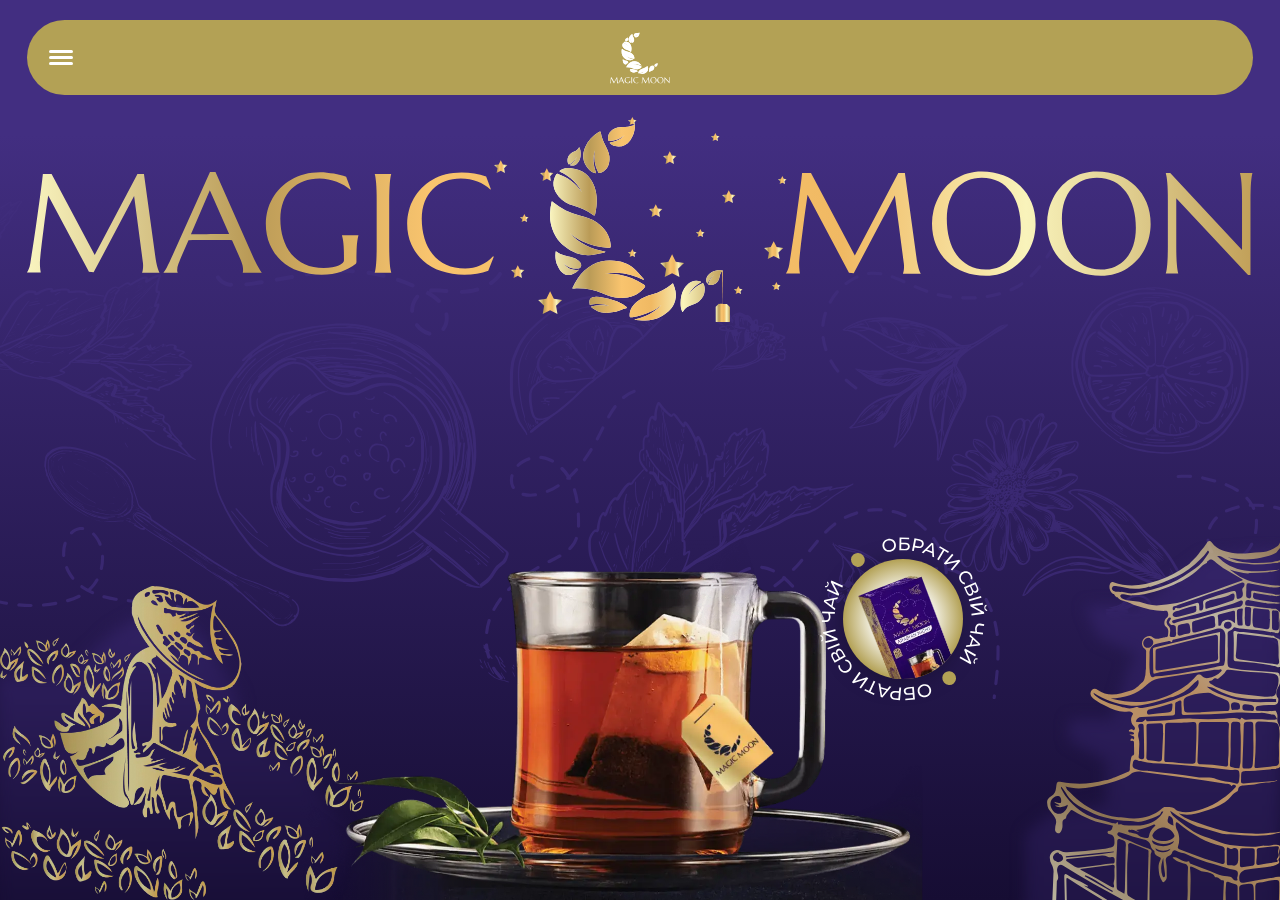
==== commit 5dd7b088: "up" ====
--- a/docs/index.html
+++ b/docs/index.html
@@ -10,7 +10,7 @@
 			opacity: 0;
 		}
 	</style>
-	<link rel="stylesheet" href="css/style.min.css?_v=20240808152410">
+	<link rel="stylesheet" href="css/style.min.css?_v=20240808152856">
 	<link rel="shortcut icon" href="favicon.ico">
 	<meta name="viewport" content="width=device-width, initial-scale=1.0">
 </head>
@@ -138,10 +138,9 @@
 							<img class="title-hero__img-r" src="img/icons/title-02.svg" width="630" height="140" alt="text moon">
 						</div>
 					</div>
-					<div class="title-hero__sub">
-						<p class="title-hero__subtitle">Магічний світ чаю...</p>
-						<!-- <img class="title-hero__world" src="img/icons/title.webp" width="707" height="54" alt="надпис магічний світ чаю"> -->
-					</div>
+					<!-- <div class="title-hero__sub">
+							<p class="title-hero__subtitle">Магічний світ чаю...</p>
+						</div> -->
 				</div>
 				<div class="hero__cup">
 					<picture>
@@ -1122,7 +1121,7 @@
 			</div>
 		</div> -->
 
-	<script src="js/app.min.js?_v=20240808152410"></script>
+	<script src="js/app.min.js?_v=20240808152856"></script>
 </body>
 
 </html>
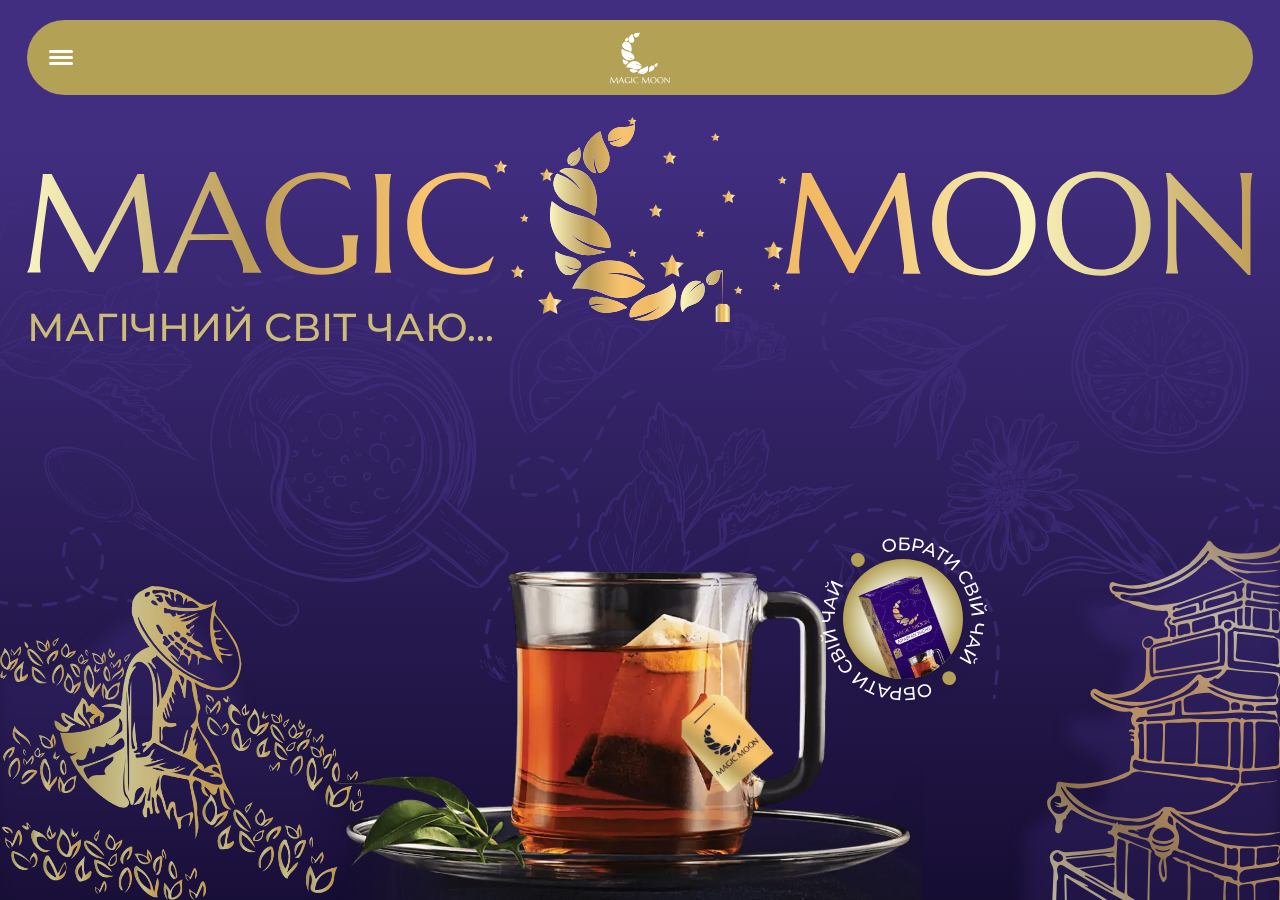
==== commit 948d7565: "up" ====
--- a/docs/index.html
+++ b/docs/index.html
@@ -10,7 +10,7 @@
 			opacity: 0;
 		}
 	</style>
-	<link rel="stylesheet" href="css/style.min.css?_v=20240808152856">
+	<link rel="stylesheet" href="css/style.min.css?_v=20240808155831">
 	<link rel="shortcut icon" href="favicon.ico">
 	<meta name="viewport" content="width=device-width, initial-scale=1.0">
 </head>
@@ -138,9 +138,9 @@
 							<img class="title-hero__img-r" src="img/icons/title-02.svg" width="630" height="140" alt="text moon">
 						</div>
 					</div>
-					<!-- <div class="title-hero__sub">
-							<p class="title-hero__subtitle">Магічний світ чаю...</p>
-						</div> -->
+					<div class="title-hero__sub">
+						<p class="title-hero__subtitle">Магічний світ чаю...</p>
+					</div>
 				</div>
 				<div class="hero__cup">
 					<picture>
@@ -171,7 +171,7 @@
 				</div>
 
 			</section>
-			<section data-fp-section class="section first" style="transform: translate3d(0px, 100%, 0px);">
+			<section data-fp-section class="section first" style="opacity: 0; transform: translate3d(0px, 100%, 0px);">
 				<div class="bg-first">
 					<div class="bg-first__wrapper">
 						<img class="bg-first__img" src="img/bg/man2.webp" width="550" height="464" alt="man">
@@ -386,7 +386,7 @@
 					</div>
 				</div>
 			</section>
-			<section data-fp-section class="section second" style="transform: translate3d(0px, 100%, 0px);">
+			<section data-fp-section class="section second" style="opacity: 0; transform: translate3d(0px, 100%, 0px);">
 				<div class="bg-second">
 					<div class="bg-second__wrapper bg-second-01">
 						<img loading="lazy" class="bg-second-01__img" src="img/bg/building.svg" width="407" height="537" alt="building">
@@ -557,7 +557,7 @@
 					</div>
 				</div>
 			</section>
-			<section data-fp-section class="section third" style="transform: translate3d(0px, 100%, 0px);">
+			<section data-fp-section class="section third" style="opacity: 0; transform: translate3d(0px, 100%, 0px);">
 				<div class="bg-third">
 					<div class="bg-third__wrapper">
 						<img loading="lazy" class="bg-third__img" src="img/bg/elephant.webp" width="646" height="561" alt="nature and elephants">
@@ -771,7 +771,7 @@
 					</div>
 				</div>
 			</section>
-			<section data-fp-section class="section five" style="transform: translate3d(0px, 100%, 0px);">
+			<section data-fp-section class="section five" style="opacity: 0; transform: translate3d(0px, 100%, 0px);">
 				<div class="five__wrapper pack__wrapper">
 					<div class="five__title pack__title">
 						<h1 class="five__title-wrap title-wrapper" aria-label="Концентрований чай">
@@ -926,7 +926,7 @@
 					</div>
 				</div>
 			</section>
-			<section data-fp-section class="section fourth" style="transform: translate3d(0px, 100%, 0px);">
+			<section data-fp-section class="section fourth" style="opacity: 0; transform: translate3d(0px, 100%, 0px);">
 				<div class="fourth__container">
 					<div class="fourth__top">
 						<div class="fourth__top-body">
@@ -1092,36 +1092,8 @@
 		</div>
 	</div>
 
-	<!-- <div class="win-popup">
-			<div class="win-popup__wrapper">
-				<div class="win-popup__content">
-					<button type="button" class="win-popup__close" aria-label="кнопка закриття попапа">
-						<img src="img/win/close.svg" width="30" height="30" alt="хрестик закриття">
-					</button>
-					<h4 class="win-popup__title">
-						Вигравайте золоту прикрасу з діамантом та набір чаю від ТМ Magic Moon
-					</h4>
-					<div class="win-popup__body">
-						<img class="win-popup__img ibg" src="img/win/win-2.webp" width="100" height="100" alt="призи: термо-чашка, чайник, чаї, валіза">
-						<p class="win-popup__txt">
-							Підпишіться на @magicmoon.tea в період з 16.07.2024 по 30.07.2024 та беріть участь у розіграші
-						</p>
-					</div>
-					<div class="win-popup__footer">
-						<a href="https://www.instagram.com/p/C2eZcKHMpTs/?igsh=MTQ0djJxOHpqcjJlZg==" class="win-popup__link">
-							<span class="win-popup__ic">
-								<img src="img/icons/insta.svg" width="60" height="60" alt="іконка інстаграм">
-							</span>
-							<span class="win-popup__btn">
-								<span>ПІДПИСАТИСЬ</span>
-							</span>
-						</a>
-					</div>
-				</div>
-			</div>
-		</div> -->
-
-	<script src="js/app.min.js?_v=20240808152856"></script>
+
+	<script src="js/app.min.js?_v=20240808155831"></script>
 </body>
 
 </html>
--- a/docs/css/style.min.css
+++ b/docs/css/style.min.css
@@ -1 +1 @@
-@import url(https://fonts.googleapis.com/css?family=Montserrat:regular,500,600,700&display=swap);*{padding:0;margin:0;border:0}*,*::after,*::before{box-sizing:border-box}*::after,*::before{display:inline-block}body,html{height:100%;min-width:320px}body{color:#1d0c42;line-height:1;font-family:Montserrat;font-size:1.375rem;-ms-text-size-adjust:100%;-moz-text-size-adjust:100%;-webkit-text-size-adjust:100%;-webkit-font-smoothing:antialiased;-moz-osx-font-smoothing:grayscale}button,input,textarea{font-family:Montserrat;font-size:inherit;line-height:inherit;color:inherit;background-color:transparent}input,textarea{width:100%}label{display:inline-block}button,option,select{cursor:pointer}a{display:inline-block;color:inherit;text-decoration:none}ul li{list-style:none}img{vertical-align:top}h1,h2,h3,h4,h5,h6{font-weight:inherit;font-size:inherit}::-webkit-scrollbar{width:6px}::-webkit-scrollbar-thumb{background-color:#b3a155;border-radius:5px}::-webkit-scrollbar-track{background-color:#fff}body{background:linear-gradient(180deg,#422e81 14.97%,#160d33 100%)}.lock body{overflow:hidden;touch-action:none;-ms-scroll-chaining:none;overscroll-behavior:none}.loaded body{opacity:1;transition:opacity .3s ease}.wrapper{min-height:100%;display:flex;flex-direction:column;overflow:hidden}@supports (overflow:clip){.wrapper{overflow:clip}}.wrapper > main{flex:1 1 auto}.wrapper > *{min-width:0}[class*="--gc"]{display:grid;min-width:0;grid-template-columns:1.25rem 1fr minmax(auto,0) 1fr 1.25rem}[class*="--gc"] > *{min-width:0;grid-column:3/4}.fp-init body{overflow:hidden;touch-action:none;-ms-scroll-chaining:none;overscroll-behavior:none}[data-fp]{min-height:100svh}.fp-init [data-fp]{z-index:1;touch-action:none;position:relative;overflow:hidden}.fp-switching [data-fp-section]{touch-action:none}.fp-init [data-fp-section]{position:absolute;top:0;left:0;right:0;bottom:0;width:100%;height:100%;overflow:auto}.fp-init .cards-mode [data-fp-section],.fp-init .slider-mode [data-fp-section]{transition:-webkit-transform .7s cubic-bezier(.55,.085,0,.99) 0s;transition:transform .7s cubic-bezier(.55,.085,0,.99) 0s;transition:transform .7s cubic-bezier(.55,.085,0,.99) 0s,-webkit-transform .7s cubic-bezier(.55,.085,0,.99) 0s}.fp-init .fade-mode [data-fp-section]{transition:opacity .5s ease-in-out 0s,visibility .5s ease-in-out 0s}.ibg{width:100%;height:100%;-o-object-fit:cover;object-fit:cover}.ibg--top{-o-object-position:top;object-position:top}.ibg--bottom{-o-object-position:bottom;object-position:bottom}.ibg--left{-o-object-position:left;object-position:left}.ibg--right{-o-object-position:right;object-position:right}.ibg--contain{-o-object-fit:contain;object-fit:contain}.section{background:0 0}.bg-main{position:fixed;z-index:-1;overflow:hidden;pointer-events:none;top:0;left:0;right:0;bottom:0;width:100%;height:100%;opacity:0;transition:opacity .8s ease}.loaded .bg-main{opacity:1;transition-delay:.1s}.bg-main__bg{position:absolute;z-index:2;top:0;left:0;width:100%;height:100%;transition:opacity .7s cubic-bezier(.55,.085,0,.99) 0s;opacity:0}.bg-main__bg.bg-0 .bg-main__image,.bg-main__bg.bg-1 .bg-main__image,.bg-main__bg.bg-4 .bg-main__image{-webkit-filter:invert(21%) sepia(23%) saturate(3494%) hue-rotate(229deg) brightness(89%) contrast(98%);filter:invert(21%) sepia(23%) saturate(3494%) hue-rotate(229deg) brightness(89%) contrast(98%)}.bg-main__bg.bg-10 .bg-main__image,.bg-main__bg.bg-11 .bg-main__image,.bg-main__bg.bg-12 .bg-main__image,.bg-main__bg.bg-13 .bg-main__image,.bg-main__bg.bg-14 .bg-main__image,.bg-main__bg.bg-15 .bg-main__image,.bg-main__bg.bg-16 .bg-main__image,.bg-main__bg.bg-3 .bg-main__image,.bg-main__bg.bg-9 .bg-main__image{-webkit-filter:invert(72%) sepia(11%) saturate(1700%) hue-rotate(11deg) brightness(89%) contrast(78%);filter:invert(72%) sepia(11%) saturate(1700%) hue-rotate(11deg) brightness(89%) contrast(78%)}.bg-main__bg.bg-5 .bg-main__image,.bg-main__bg.bg-6 .bg-main__image{-webkit-filter:invert(26%) sepia(22%) saturate(782%) hue-rotate(174deg) brightness(97%) contrast(87%);filter:invert(26%) sepia(22%) saturate(782%) hue-rotate(174deg) brightness(97%) contrast(87%)}.bg-main__bg.bg-17 .bg-main__image,.bg-main__bg.bg-18 .bg-main__image,.bg-main__bg.bg-19 .bg-main__image,.bg-main__bg.bg-20 .bg-main__image{opacity:.1;-webkit-filter:invert(100%) sepia(0) saturate(7483%) hue-rotate(57deg) brightness(103%) contrast(103%);filter:invert(100%) sepia(0) saturate(7483%) hue-rotate(57deg) brightness(103%) contrast(103%)}.bg-main__bg.bg-0{background:linear-gradient(180deg,#422e81 14.97%,#160d33 100%)}.fp-section-0 .bg-main__bg.bg-0,.popup-21 .bg-main__bg.bg-0{opacity:1;z-index:3}.popup-25 .bg-main__bg.bg-0,.popup-26 .bg-main__bg.bg-0,.popup-27 .bg-main__bg.bg-0,.popup-28 .bg-main__bg.bg-0,.terms-page .bg-main__bg.bg-0{opacity:0}.bg-main__bg.bg-1{background:linear-gradient(180deg,#170e34 0,#2d046f 100%)}.fp-section-1 .bg-main__bg.bg-1{opacity:1}.bg-main__bg.bg-2{background:linear-gradient(177deg,#005761 9.21%,#00343a 100.76%)}.fp-section-2 .bg-main__bg.bg-2{opacity:1}.bg-main__bg.bg-2 .bg-main__image{-webkit-filter:invert(16%) sepia(93%) saturate(2332%) hue-rotate(169deg) brightness(101%) contrast(99%);filter:invert(16%) sepia(93%) saturate(2332%) hue-rotate(169deg) brightness(101%) contrast(99%)}.bg-main__bg.bg-3{background:linear-gradient(180deg,#400b2e 0,#910a4d 100%)}.fp-section-3 .bg-main__bg.bg-3{opacity:1}.bg-main__bg.bg-4{background:linear-gradient(180deg,#422e81 14.97%,#160d33 100%),linear-gradient(180deg,#400b2e 0,#910a4d 100%)}.fp-section-5 .bg-main__bg.bg-4{opacity:1}.bg-main__bg.bg-5{background:linear-gradient(180deg,#162635 0,#2f4056 100%)}.popup-1 .bg-main__bg.bg-5{opacity:1}.bg-main__bg.bg-6{background:linear-gradient(180deg,#101639 0,#2b3963 100%)}.popup-13 .bg-main__bg.bg-6,.popup-3 .bg-main__bg.bg-6,.popup-4 .bg-main__bg.bg-6{opacity:1}.bg-main__bg.bg-7{background:linear-gradient(177deg,#004c13 9.21%,#002601 100.76%)}.popup-6 .bg-main__bg.bg-7{opacity:1}.bg-main__bg.bg-7 .bg-main__image{-webkit-filter:invert(21%) sepia(15%) saturate(5971%) hue-rotate(105deg) brightness(96%) contrast(99%);filter:invert(21%) sepia(15%) saturate(5971%) hue-rotate(105deg) brightness(96%) contrast(99%)}.bg-main__bg.bg-8{background:linear-gradient(177deg,#005240 9.21%,#003120 100.76%)}.popup-7 .bg-main__bg.bg-8,.popup-8 .bg-main__bg.bg-8{opacity:1}.bg-main__bg.bg-8 .bg-main__image{-webkit-filter:invert(26%) sepia(97%) saturate(643%) hue-rotate(125deg) brightness(91%) contrast(98%);filter:invert(26%) sepia(97%) saturate(643%) hue-rotate(125deg) brightness(91%) contrast(98%)}.bg-main__bg.bg-9{background:linear-gradient(180deg,#710a04 0,#bb251d 100%)}.fp-section-4 .bg-main__bg.bg-9,.popup-10 .bg-main__bg.bg-9{opacity:1}.bg-main__bg.bg-10{background:linear-gradient(180deg,#94130a,#fc4c02 100%)}.popup-15 .bg-main__bg.bg-10{opacity:1}.bg-main__bg.bg-11{background:linear-gradient(180deg,#610492,#9e62be 100%)}.popup-16 .bg-main__bg.bg-11{opacity:1}.bg-main__bg.bg-12{background:linear-gradient(180deg,#b03843,#fc6371 100%)}.popup-17 .bg-main__bg.bg-12{opacity:1}.bg-main__bg.bg-13{background:linear-gradient(180deg,#6c4e16,#8e774d 100%)}.popup-18 .bg-main__bg.bg-13,.popup-24 .bg-main__bg.bg-13{opacity:1}.bg-main__bg.bg-14{background:linear-gradient(180deg,#6c0122,#be1247 100%)}.popup-19 .bg-main__bg.bg-14{opacity:1}.bg-main__bg.bg-15{background:linear-gradient(180deg,#70002b 0,#ca4f81 100%)}.popup-22 .bg-main__bg.bg-15{opacity:1}.bg-main__bg.bg-16{background:linear-gradient(180deg,#400b21 0,#910a43 100%)}.popup-23 .bg-main__bg.bg-16{opacity:1}.bg-main__bg.bg-17{background:linear-gradient(180deg,#2a1b48 0,#be7297 100%)}.popup-25 .bg-main__bg.bg-17{opacity:1}.bg-main__bg.bg-18{background:linear-gradient(180deg,#045b31 0,#aea700 100%)}.popup-26 .bg-main__bg.bg-18{opacity:1}.bg-main__bg.bg-19{background:linear-gradient(180deg,#003e47 0,#4fa046 100%)}.popup-27 .bg-main__bg.bg-19,.terms-page .bg-main__bg.bg-19{opacity:1}.bg-main__bg.bg-20{background:linear-gradient(180deg,#65190f 0,#ff9063 100%)}.popup-28 .bg-main__bg.bg-20{opacity:1}.bg-main__image{width:100%;height:100%;position:absolute;-o-object-fit:contain;object-fit:contain}.menu-hero{position:fixed;z-index:160;top:0;left:0;width:100%;pointer-events:none;opacity:0;transition:opacity .3s ease}.fp-section-0 .menu-hero{opacity:1;transition-delay:.3s}.terms-page .menu-hero{opacity:1}.menu-hero__nav{display:flex;align-items:center;justify-content:flex-end;margin:0 1.6875rem;opacity:0;transition:opacity .3s ease}.loaded .menu-hero__nav{opacity:1;transition-delay:1.5s}.menu-hero__list{display:flex;align-items:center}.fp-section-0 .menu-hero__item,.terms-page .menu-hero__item{pointer-events:all}.menu-hero__link{padding:.4375rem 1.875rem;font-weight:500;line-height:1.3;position:relative;text-transform:uppercase;text-wrap:nowrap;border-radius:6.25rem;border:.125rem solid transparent;background-image:linear-gradient(49deg,#f9f4bf 20%,#ba9b57 100%,#f9c46e 56%,#f0b963 44%,#f9f3bb 18%,#c1a059 45%);-webkit-background-clip:text;background-clip:text;color:transparent}.stars__img img{height:auto}.star-width-1 img{width:.53125rem}.star-width-2 img{width:.8875rem}.star-width-3 img{width:.860625rem}.star-width-4 img{width:1.225rem}.star-width-5 img{width:1.553125rem}.btn_black{border-color:#240955;background:#240955}.btn_green{border-color:#01515a;background:#01515a}.btn_fruit{border-color:#740b42;background:#740b42}.btn_conctr{border-color:#880800;background:#880800}.title-wrapper{opacity:0;transition:opacity .7s ease}.title-wrapper span{position:absolute;width:1px;height:1px;margin:-1px;padding:0;overflow:hidden;clip:rect(0,0,0,0);border:0}.fp-section-1 .title-wrapper.first__title-wrap,.fp-section-2 .title-wrapper.first__title-wrap,.fp-section-3 .title-wrapper.first__title-wrap,.fp-section-4 .title-wrapper.first__title-wrap{opacity:1;transition-delay:.3s}.fp-section-2 .title-wrapper.second__title-wrap,.fp-section-3 .title-wrapper.second__title-wrap,.fp-section-4 .title-wrapper.second__title-wrap{opacity:1;transition-delay:.3s}.fp-section-3 .title-wrapper.third__title-wrap,.fp-section-4 .title-wrapper.third__title-wrap{opacity:1;transition-delay:.3s}.fp-section-4 .title-wrapper.five__title-wrap,.fp-section-5 .title-wrapper.five__title-wrap{opacity:1;transition-delay:.3s}.popup-show .title-wrapper{opacity:0!important;transition:opacity .3s ease!important}.title-wrapper__img{height:auto}.swiper{overflow:hidden;padding:0 1.25rem;position:relative;opacity:0;transition:opacity .3s ease;max-width:87.5rem;margin:0 auto}.fp-section-1 .swiper.first__slider,.fp-section-2 .swiper.first__slider,.fp-section-3 .swiper.first__slider,.fp-section-4 .swiper.first__slider{opacity:1;transition-delay:.5s}.fp-section-2 .swiper.second__slider,.fp-section-3 .swiper.second__slider,.fp-section-4 .swiper.second__slider{opacity:1;transition-delay:.5s}.fp-section-3 .swiper.third__slider,.fp-section-4 .swiper.third__slider{opacity:1;transition-delay:.5s}.fp-section-4 .swiper.five__slider,.fp-section-5 .swiper.five__slider{opacity:1;transition-delay:.5s}.loaded .swiper.promo__slider{opacity:1;transition-delay:.5s}.swiper__wrapper{width:100%;height:100%;box-sizing:content-box;display:flex;position:relative;transition:all .45s ease}.popup-show .swiper__wrapper{opacity:0}.popup-more .swiper__wrapper{opacity:1}.swiper__slide{display:flex;justify-content:center}.swiper__button{display:flex;justify-content:space-between;align-items:center;position:absolute;top:30%;left:0;width:100%;padding:0 1.25rem;pointer-events:none;transition:opacity .45s ease}.popup-show .swiper__button{opacity:0}.fp-section-1 .swiper__slide.first__slide,.fp-section-2 .swiper__slide.first__slide,.fp-section-2 .swiper__slide.second__slide,.fp-section-3 .swiper__slide.first__slide,.fp-section-3 .swiper__slide.second__slide,.fp-section-3 .swiper__slide.third__slide,.fp-section-4 .swiper__slide.first__slide,.fp-section-4 .swiper__slide.five__slide,.fp-section-4 .swiper__slide.second__slide,.fp-section-4 .swiper__slide.third__slide,.fp-section-5 .swiper__slide.five__slide,.loaded .swiper__slide.promo__slide{-webkit-transform:translateY(0);transform:translateY(0);opacity:1}.fp-section-1 .swiper__slide.first__slide:nth-child(1),.fp-section-2 .swiper__slide.first__slide:nth-child(1),.fp-section-2 .swiper__slide.second__slide:nth-child(1),.fp-section-3 .swiper__slide.first__slide:nth-child(1),.fp-section-3 .swiper__slide.second__slide:nth-child(1),.fp-section-3 .swiper__slide.third__slide:nth-child(1),.fp-section-4 .swiper__slide.first__slide:nth-child(1),.fp-section-4 .swiper__slide.five__slide:nth-child(1),.fp-section-4 .swiper__slide.second__slide:nth-child(1),.fp-section-4 .swiper__slide.third__slide:nth-child(1),.fp-section-5 .swiper__slide.five__slide:nth-child(1),.loaded .swiper__slide.promo__slide:nth-child(1){transition-delay:.3s}.fp-section-1 .swiper__slide.first__slide:nth-child(2),.fp-section-2 .swiper__slide.first__slide:nth-child(2),.fp-section-2 .swiper__slide.second__slide:nth-child(2),.fp-section-3 .swiper__slide.first__slide:nth-child(2),.fp-section-3 .swiper__slide.second__slide:nth-child(2),.fp-section-3 .swiper__slide.third__slide:nth-child(2),.fp-section-4 .swiper__slide.first__slide:nth-child(2),.fp-section-4 .swiper__slide.five__slide:nth-child(2),.fp-section-4 .swiper__slide.second__slide:nth-child(2),.fp-section-4 .swiper__slide.third__slide:nth-child(2),.fp-section-5 .swiper__slide.five__slide:nth-child(2),.loaded .swiper__slide.promo__slide:nth-child(2){transition-delay:.35s}.fp-section-1 .swiper__slide.first__slide:nth-child(3),.fp-section-2 .swiper__slide.first__slide:nth-child(3),.fp-section-2 .swiper__slide.second__slide:nth-child(3),.fp-section-3 .swiper__slide.first__slide:nth-child(3),.fp-section-3 .swiper__slide.second__slide:nth-child(3),.fp-section-3 .swiper__slide.third__slide:nth-child(3),.fp-section-4 .swiper__slide.first__slide:nth-child(3),.fp-section-4 .swiper__slide.five__slide:nth-child(3),.fp-section-4 .swiper__slide.second__slide:nth-child(3),.fp-section-4 .swiper__slide.third__slide:nth-child(3),.fp-section-5 .swiper__slide.five__slide:nth-child(3),.loaded .swiper__slide.promo__slide:nth-child(3){transition-delay:.5s}.fp-section-1 .swiper__slide.first__slide:nth-child(4),.fp-section-2 .swiper__slide.first__slide:nth-child(4),.fp-section-2 .swiper__slide.second__slide:nth-child(4),.fp-section-3 .swiper__slide.first__slide:nth-child(4),.fp-section-3 .swiper__slide.second__slide:nth-child(4),.fp-section-3 .swiper__slide.third__slide:nth-child(4),.fp-section-4 .swiper__slide.first__slide:nth-child(4),.fp-section-4 .swiper__slide.five__slide:nth-child(4),.fp-section-4 .swiper__slide.second__slide:nth-child(4),.fp-section-4 .swiper__slide.third__slide:nth-child(4),.fp-section-5 .swiper__slide.five__slide:nth-child(4),.loaded .swiper__slide.promo__slide:nth-child(4){transition-delay:.6s}.fp-section-1 .swiper__slide.first__slide:nth-child(5),.fp-section-2 .swiper__slide.first__slide:nth-child(5),.fp-section-2 .swiper__slide.second__slide:nth-child(5),.fp-section-3 .swiper__slide.first__slide:nth-child(5),.fp-section-3 .swiper__slide.second__slide:nth-child(5),.fp-section-3 .swiper__slide.third__slide:nth-child(5),.fp-section-4 .swiper__slide.first__slide:nth-child(5),.fp-section-4 .swiper__slide.five__slide:nth-child(5),.fp-section-4 .swiper__slide.second__slide:nth-child(5),.fp-section-4 .swiper__slide.third__slide:nth-child(5),.fp-section-5 .swiper__slide.five__slide:nth-child(5),.loaded .swiper__slide.promo__slide:nth-child(5){transition-delay:.7s}.fp-section-1 .swiper__slide.first__slide:nth-child(6),.fp-section-2 .swiper__slide.first__slide:nth-child(6),.fp-section-2 .swiper__slide.second__slide:nth-child(6),.fp-section-3 .swiper__slide.first__slide:nth-child(6),.fp-section-3 .swiper__slide.second__slide:nth-child(6),.fp-section-3 .swiper__slide.third__slide:nth-child(6),.fp-section-4 .swiper__slide.first__slide:nth-child(6),.fp-section-4 .swiper__slide.five__slide:nth-child(6),.fp-section-4 .swiper__slide.second__slide:nth-child(6),.fp-section-4 .swiper__slide.third__slide:nth-child(6),.fp-section-5 .swiper__slide.five__slide:nth-child(6),.loaded .swiper__slide.promo__slide:nth-child(6){transition-delay:.8s}.fp-section-1 .swiper__slide.first__slide:nth-child(7),.fp-section-2 .swiper__slide.first__slide:nth-child(7),.fp-section-2 .swiper__slide.second__slide:nth-child(7),.fp-section-3 .swiper__slide.first__slide:nth-child(7),.fp-section-3 .swiper__slide.second__slide:nth-child(7),.fp-section-3 .swiper__slide.third__slide:nth-child(7),.fp-section-4 .swiper__slide.first__slide:nth-child(7),.fp-section-4 .swiper__slide.five__slide:nth-child(7),.fp-section-4 .swiper__slide.second__slide:nth-child(7),.fp-section-4 .swiper__slide.third__slide:nth-child(7),.fp-section-5 .swiper__slide.five__slide:nth-child(7),.loaded .swiper__slide.promo__slide:nth-child(7){transition-delay:.9s}.fp-section-1 .swiper__slide.first__slide:nth-child(7),.fp-section-2 .swiper__slide.first__slide:nth-child(7),.fp-section-2 .swiper__slide.second__slide:nth-child(7),.fp-section-3 .swiper__slide.first__slide:nth-child(7),.fp-section-3 .swiper__slide.second__slide:nth-child(7),.fp-section-3 .swiper__slide.third__slide:nth-child(7),.fp-section-4 .swiper__slide.first__slide:nth-child(7),.fp-section-4 .swiper__slide.five__slide:nth-child(7),.fp-section-4 .swiper__slide.second__slide:nth-child(7),.fp-section-4 .swiper__slide.third__slide:nth-child(7),.fp-section-5 .swiper__slide.five__slide:nth-child(7),.loaded .swiper__slide.promo__slide:nth-child(7){transition-delay:1s}.swiper-button{width:2.8125rem;height:2.8125rem;border-radius:50%;border:.029375rem solid #fff;display:flex;align-items:center;justify-content:center;pointer-events:all}.swiper-button.swiper-button-prev{padding-right:3px}.swiper-button.swiper-button-next{padding-left:3px}.swiper-button.swiper-button-next img{-webkit-transform:scaleX(-1);transform:scaleX(-1)}.swiper-button.swiper-button-disabled{opacity:.5}.swiper-initialized{touch-action:pan-y}.swiper-vertical .swiper-wrapper{flex-direction:column}.swiper-autoheight .swiper-wrapper{align-items:flex-start}.swiper-initialized .swiper-slide{flex-shrink:0}.swiper-android .swiper-slide,.swiper-android .swiper-wrapper{-webkit-transform:translate3d(0,0,0);transform:translate3d(0,0,0)}.swiper-button-lock{display:none!important}#pack-25,#pack-26,#pack-27,#pack-28{position:relative}#pack-25::before,#pack-26::before,#pack-27::before,#pack-28::before{content:"";position:absolute;top:50%;left:50%;-webkit-transform:translate(-50%,-61%);transform:translate(-50%,-61%);z-index:-1;height:100%;background-size:contain;background-repeat:no-repeat;background-position:center}#pack-25::before{background-image:url(../img/blur/ellipse-25.webp)}#pack-26::before{background-image:url(../img/blur/ellipse-26.webp)}#pack-27::before{background-image:url(../img/blur/ellipse-27.webp)}#pack-28::before{background-image:url(../img/blur/ellipse-28.webp)}.pack__wrapper{display:flex;flex-direction:column;min-height:100%;overflow:hidden}.pack__title{display:flex;align-items:center;justify-content:center}.pack__title.third__title{margin-bottom:0!important}.pack__item{width:100%;display:flex;flex-direction:column;align-items:center;position:relative;padding-bottom:2.5rem}.pack__img-wrp{position:relative;z-index:2;flex:1;display:flex;align-items:center}.pack__img-link{display:block;width:100%;transition:-webkit-transform .3s;transition:transform .3s;transition:transform .3s,-webkit-transform .3s}.pack__img{width:100%;height:auto}.pack__circle{position:absolute;bottom:20%;left:5%;z-index:3;transition:opacity .3s;opacity:0}.pack__footer{width:100%;display:flex;justify-content:center;margin-top:.875rem;position:relative}.pack__btn{display:flex;align-items:center;justify-content:center;border-radius:22px;width:10rem;height:2.75rem;border:.0625rem solid transparent;color:#fff;font-size:.9375rem;font-weight:500;line-height:1.3;text-transform:uppercase;opacity:0}.pack__radial{position:absolute;z-index:-1;top:50%;left:50%;-webkit-transform:translate(-50%,-40%) scale(.85);transform:translate(-50%,-40%) scale(.85);border-radius:50%;background-image:radial-gradient(47.74% 47.74% at 50% 50%,#fff7d4 0,#b3a155 100%);transition:opacity .3s ease,-webkit-transform .3s ease;transition:opacity .3s ease,transform .3s ease;transition:opacity .3s ease,transform .3s ease,-webkit-transform .3s ease;opacity:0}.circle__link{display:block;position:relative;border-radius:50%;transition:-webkit-transform .3s ease;transition:transform .3s ease;transition:transform .3s ease,-webkit-transform .3s ease;-webkit-transform-origin:center;transform-origin:center}.circle__link:hover{-webkit-transform:scale(1.05);transform:scale(1.05)}.circle__link.link-sm{width:9.625rem;height:9.625rem;padding:1.4375rem}.circle__body{display:block;width:100%;height:100%;overflow:hidden;border-radius:50%;display:flex;align-items:center;justify-content:center;padding:37% 16% 0 29%;pointer-events:none;background-image:radial-gradient(50% 50% at 50% 50%,#fff 0,#f9f8f2 47.4%,#b3a155 100%);-webkit-filter:drop-shadow(-2.9px 3.6px 11px rgba(0, 0, 0, .27));filter:drop-shadow(-2.9px 3.6px 11px rgba(0, 0, 0, .27))}.circle__img{-webkit-transform:rotate(-21deg);transform:rotate(-21deg);width:100%;height:auto}.circle__txt{pointer-events:none;position:absolute;top:50%;left:50%;-webkit-transform:translate(-50%,-50%);transform:translate(-50%,-50%);-webkit-transform-origin:center;transform-origin:center;width:100%;height:auto;-webkit-animation:circle-anim 10s linear .2s infinite normal;animation:circle-anim 10s linear .2s infinite normal}@-webkit-keyframes circle-anim{0%{-webkit-transform:translate(-50%,-50%) rotate(0);transform:translate(-50%,-50%) rotate(0)}100%{-webkit-transform:translate(-50%,-50%) rotate(360deg);transform:translate(-50%,-50%) rotate(360deg)}}@keyframes circle-anim{0%{-webkit-transform:translate(-50%,-50%) rotate(0);transform:translate(-50%,-50%) rotate(0)}100%{-webkit-transform:translate(-50%,-50%) rotate(360deg);transform:translate(-50%,-50%) rotate(360deg)}}.popup{z-index:150;position:fixed;top:0;left:0;bottom:0;right:0;transition:visibility .1s linear;visibility:hidden;pointer-events:none}.popup.popup_show{visibility:visible;overflow:auto;pointer-events:all}.popup.popup_show .popup__title{opacity:1;-webkit-transform:translateY(0);transform:translateY(0)}.popup.popup_show .popup__name{opacity:1;-webkit-transform:translateY(0);transform:translateY(0)}.popup.popup_show .popup__subtitle{opacity:1;-webkit-transform:translateY(0);transform:translateY(0)}.popup.popup_show .popup__name-icon{opacity:1}.popup.popup_show .popup__body{opacity:1}.popup.popup_show .info-popup__txt{opacity:1}.popup.popup_show .popup__images{opacity:1}.popup.popup_show .info-popup__images{opacity:1;-webkit-transform:translateX(0);transform:translateX(0)}.popup.popup_show .info-popup__link{opacity:1;-webkit-transform:translateY(0);transform:translateY(0)}.popup.popup_show .composition__body{opacity:1;-webkit-transform:translateY(0);transform:translateY(0)}.popup.popup_show .popup__close{opacity:1}.popup__wrapper{position:relative;z-index:10;display:flex;min-height:100%;flex:1 1 auto;width:100%;display:flex;overflow:hidden}.popup__content{visibility:hidden;flex:1;opacity:0;transition:all .1s linear 0s;padding:0 1.25rem 1.25rem;width:100%;display:flex;justify-content:center}.popup-25 .popup__content,.popup-26 .popup__content,.popup-27 .popup__content,.popup-28 .popup__content{align-items:center}.popup_show .popup__content{visibility:visible;opacity:1}.lock .popup__content{visibility:visible}.popup__close{position:absolute;top:0;left:3.75rem;z-index:5;border-radius:50%;display:flex;align-items:center;justify-content:center;border:.04rem solid #fff;padding-right:.25rem;opacity:0;transition:opacity .6s ease .95s}.popup__container{max-width:83.1875rem;padding:0!important}.popup__title{display:flex;justify-content:center;opacity:0;-webkit-transform:translateY(50%);transform:translateY(50%);transition:opacity .8s ease 0s,-webkit-transform .8s ease 0s;transition:opacity .8s ease 0s,transform .8s ease 0s;transition:opacity .8s ease 0s,transform .8s ease 0s,-webkit-transform .8s ease 0s}.popup-25 .popup__title,.popup-26 .popup__title,.popup-27 .popup__title,.popup-28 .popup__title{display:none}.popup__main{position:relative}.popup__head-body{display:flex;margin-left:29.375rem}.popup__name{color:#fff;font-weight:500;line-height:1.3;text-transform:uppercase;opacity:0;-webkit-transform:translateY(100%);transform:translateY(100%);transition:opacity .8s ease .15s,-webkit-transform .8s ease .15s;transition:opacity .8s ease .15s,transform .8s ease .15s;transition:opacity .8s ease .15s,transform .8s ease .15s,-webkit-transform .8s ease .15s}.popup__name-icon{border-radius:50%;overflow:hidden;flex:0 0 auto;opacity:0;transition:opacity 1s ease .4s,-webkit-transform 1s ease .4s;transition:opacity 1s ease .4s,transform 1s ease .4s;transition:opacity 1s ease .4s,transform 1s ease .4s,-webkit-transform 1s ease .4s}.popup__name-icon img{width:100%;height:100%;-o-object-fit:contain;object-fit:contain}.popup__subtitle{color:#fff;font-weight:500;line-height:1.3;opacity:0;-webkit-transform:translateY(50%);transform:translateY(50%);transition:opacity .8s ease .3s,-webkit-transform .8s ease .3s;transition:opacity .8s ease .3s,transform .8s ease .3s;transition:opacity .8s ease .3s,transform .8s ease .3s,-webkit-transform .8s ease .3s}.popup-15 .popup__subtitle,.popup-16 .popup__subtitle,.popup-17 .popup__subtitle,.popup-18 .popup__subtitle,.popup-19 .popup__subtitle{max-width:36.25rem}.popup-20 .popup__subtitle,.popup-21 .popup__subtitle,.popup-22 .popup__subtitle,.popup-23 .popup__subtitle,.popup-24 .popup__subtitle{display:none}.popup__body{display:grid;grid-template-columns:auto 1fr;opacity:0;transition:opacity .6s ease .3s}.popup__images{width:29.375rem;height:100%;position:relative;z-index:2;opacity:0;transition:opacity .6s ease .65s}.popup__images img{position:relative;z-index:1}.popup__images-wr-v{position:absolute;right:3.5rem;bottom:-4.8125rem}.popup__images-wr-v::before{content:"";position:absolute;top:50%;left:50%;-webkit-transform:translate(-50%,-50%);transform:translate(-50%,-50%);width:97%;height:100%;z-index:0;box-shadow:-5px 8px 24px 0 rgba(0,0,0,.28)}.popup-4 .popup__images-wr-v::before,.popup-8 .popup__images-wr-v::before{height:90%;border-radius:30px}.popup-25 .popup__images-wr-v::before,.popup-26 .popup__images-wr-v::before,.popup-27 .popup__images-wr-v::before,.popup-28 .popup__images-wr-v::before{display:none}.popup-20 .popup__images-wr-v,.popup-21 .popup__images-wr-v,.popup-22 .popup__images-wr-v,.popup-23 .popup__images-wr-v,.popup-24 .popup__images-wr-v,.popup-4 .popup__images-wr-v,.popup-8 .popup__images-wr-v{right:1.5625rem;bottom:-1.25rem}.popup-25 .popup__images-wr-v,.popup-26 .popup__images-wr-v,.popup-27 .popup__images-wr-v,.popup-28 .popup__images-wr-v{width:18.75rem}.popup__images-wr-h{position:absolute;z-index:2;right:1.5625rem;top:50%}.popup-20 .popup__images-wr-h,.popup-21 .popup__images-wr-h,.popup-22 .popup__images-wr-h,.popup-23 .popup__images-wr-h,.popup-24 .popup__images-wr-h,.popup-25 .popup__images-wr-h,.popup-26 .popup__images-wr-h,.popup-27 .popup__images-wr-h,.popup-28 .popup__images-wr-h,.popup-4 .popup__images-wr-h,.popup-8 .popup__images-wr-h{display:none}.popup__images-wr-h::before{content:"";position:absolute;top:50%;left:50%;-webkit-transform:translate(-50%,-50%);transform:translate(-50%,-50%);border-radius:50px;width:100%;height:87%;z-index:0;box-shadow:-6px -15px 32px 7px rgba(0,0,0,.25)}.popup__img-vert{height:auto;width:100%}.popup__img-horz{height:auto;width:100%}.info-popup{position:relative;padding:1.25rem 0 1.5625rem;display:flex;flex-direction:column}.info-popup__txt{position:relative;z-index:1;flex:1;font-weight:500;line-height:1.3;opacity:0;transition:opacity .8s ease .35s}.popup-1 .info-popup__txt,.popup-11 .info-popup__txt,.popup-12 .info-popup__txt,.popup-13 .info-popup__txt,.popup-14 .info-popup__txt,.popup-15 .info-popup__txt,.popup-16 .info-popup__txt,.popup-2 .info-popup__txt,.popup-3 .info-popup__txt,.popup-4 .info-popup__txt{width:63%}.popup-10 .info-popup__txt,.popup-17 .info-popup__txt,.popup-18 .info-popup__txt,.popup-19 .info-popup__txt,.popup-5 .info-popup__txt,.popup-6 .info-popup__txt,.popup-7 .info-popup__txt,.popup-8 .info-popup__txt,.popup-9 .info-popup__txt{width:66%}.info-popup__link{max-width:13.4375rem;width:100%;height:3.4375rem;display:flex;align-items:center;justify-content:center;border-radius:5.6875rem;color:#fff;font-size:1.4375rem;font-weight:500;line-height:1.3;text-transform:uppercase;position:relative;z-index:1;overflow:hidden;overflow:clip;opacity:0}.info-popup__link::before{content:"";position:absolute;z-index:0;border-radius:5.6875rem;width:100%;height:100%}.popup-1 .info-popup__link::before{background-image:radial-gradient(circle,#2f4056 53.13%,#162635 100%),radial-gradient(247.32% 92.14% at 50% 50%,#6e2fc8 0,#2d056e 100%)}.popup-2 .info-popup__link::before,.popup-21 .info-popup__link::before{background-image:radial-gradient(circle,#6e2fc8 0,#2d056e 100%)}.popup-11 .info-popup__link::before,.popup-12 .info-popup__link::before,.popup-13 .info-popup__link::before,.popup-3 .info-popup__link::before,.popup-4 .info-popup__link::before{background-image:radial-gradient(circle,#101639 0,#2b3963 100%)}.popup-5 .info-popup__link::before{background-image:radial-gradient(circle,#005761 0,#00343a 100%),radial-gradient(247.32% 92.14% at 50% 50%,#6e2fc8 0,#2d056e 100%)}.popup-14 .info-popup__link::before,.popup-6 .info-popup__link::before{background:radial-gradient(circle,#004c13 0,#002601 100%)}.popup-7 .info-popup__link::before,.popup-8 .info-popup__link::before{background-image:radial-gradient(circle,#005240 0,#003120 100%),radial-gradient(753.62% 111.76% at 61.74% 8.18%,#004c13 0,#002601 100%)}.popup-9 .info-popup__link::before{background-image:radial-gradient(circle,#910b4d 0,#430c30 100%)}.popup-10 .info-popup__link::before,.popup-20 .info-popup__link::before{background-image:radial-gradient(circle,#bb251d 0,#720b05 100%)}.popup-15 .info-popup__link::before{background-image:radial-gradient(circle,#ff0f02,#a81b12 100%)}.popup-16 .info-popup__link::before{background-image:radial-gradient(circle,#b55ee4,#580088 100%)}.popup-17 .info-popup__link::before{background-image:radial-gradient(circle,#fc6371,#962c36 100%)}.popup-18 .info-popup__link::before,.popup-24 .info-popup__link::before{background-image:radial-gradient(circle,#a58854,#634b1f 100%)}.popup-19 .info-popup__link::before{background-image:radial-gradient(circle,#bb251d,#720b05 100%)}.popup-22 .info-popup__link::before{background-image:radial-gradient(circle,#ca4f81 0,#70002b 100%)}.popup-23 .info-popup__link::before{background-image:radial-gradient(circle,#98044d 0,#430c1d 100%)}.popup-25 .info-popup__link::before{background-image:radial-gradient(circle,#563a8d 0,#2a1b48 100%)}.popup-26 .info-popup__link::before{background-image:radial-gradient(circle,#187035 0,#104c24 100%)}.popup-27 .info-popup__link::before{background-image:radial-gradient(circle,#007477 0,#005052 100%)}.popup-28 .info-popup__link::before{background-image:radial-gradient(circle,#774c46 0,#4f312d 100%)}.info-popup__link span{display:inline-block;z-index:2}.composition__body{margin-left:29.375rem;max-width:30.625rem;display:grid;grid-template-columns:1fr 1fr;opacity:0;-webkit-transform:translateY(10%);transform:translateY(10%);transition:opacity .7s ease .65s,-webkit-transform .7s ease .65s;transition:opacity .7s ease .65s,transform .7s ease .65s;transition:opacity .7s ease .65s,transform .7s ease .65s,-webkit-transform .7s ease .65s}.popup-25 .composition__body,.popup-26 .composition__body,.popup-27 .composition__body,.popup-28 .composition__body{max-width:32.5rem}.composition__txt{color:#fff;font-size:.75rem;font-weight:400;line-height:1.3}.composition__txt:not(:last-child){margin-bottom:1.25rem}#popupMore{transition:visibility .8s linear}.popup-more.popup_show .popup-more__wrapper{opacity:1}.popup-more__wrapper{opacity:0;background-color:rgba(0,0,0,.35);transition:opacity .8s ease}.popup-more__content{align-items:center;transition:all .8s linear}.popup-more__body{position:relative;background:linear-gradient(94deg,#f9d4bf -12.53%,#fffdec 23.91%,#c1a059 96.94%);max-width:39.375rem;height:-webkit-fit-content;height:-moz-fit-content;height:fit-content;-webkit-transform:translateY(50%);transform:translateY(50%);transition:-webkit-transform .65s ease;transition:transform .65s ease;transition:transform .65s ease,-webkit-transform .65s ease}.popup_show .popup-more__body{-webkit-transform:translateY(0);transform:translateY(0)}.popup-more__close{position:absolute;top:.9375rem;right:.9375rem;width:1.875rem;height:1.875rem;opacity:.5;transition:opacity .3s ease}.popup-more__title{font-weight:700;line-height:1.3}.popup-more__color{margin-bottom:1.25rem;position:relative}.popup-more__color::before{content:"";position:absolute;top:50%;left:50%;z-index:1;height:150%;width:100%;background-image:url(../img/win/money-2.webp);background-size:contain;background-repeat:no-repeat;background-position:center}.popup-more__subtitle{color:#fff;font-weight:700;line-height:1.3;align-content:center;padding-right:1.875rem}.popup-more__subtitle.txt-1{background-color:#e30614}.popup-more__subtitle.txt-2{background-color:#009640}.popup-more__main{display:grid}.popup-more__main img{width:100%;height:auto}.popup-more__txt{font-weight:500;line-height:1.3}.promo-page .header{z-index:150}.header{position:fixed;top:0;left:0;right:0;pointer-events:none;width:100%;z-index:170;opacity:0}.loaded .header{opacity:1}.header__body{pointer-events:all;border-radius:6.25rem;margin:0 1.6875rem;display:flex;align-items:center;justify-content:center;position:relative;-webkit-transform:translateY(0);transform:translateY(0);transition:all .7s ease}.header__body::before{content:"";position:absolute;z-index:0;top:0;left:0;width:100%;height:100%;border-radius:6.25rem;background-color:#b3a155}.header-hide .header__body{-webkit-transform:translateY(-100%);transform:translateY(-100%)}.menu{width:100%}.menu__logo{position:absolute;z-index:5;top:50%;left:50%;-webkit-transform:translate(-50%,-50%);transform:translate(-50%,-50%);height:100%;cursor:pointer}.list-pc{position:relative;color:#fff}.list-pc__body{position:relative}.list-pc__btn,.list-pc__link{font-weight:500;line-height:1.3;position:relative;text-transform:uppercase;text-wrap:nowrap;border-radius:6.25rem;border:.125rem solid transparent}.list-pc__item:not(:last-child){margin-bottom:.125rem}.list-pc__link{display:block;transition:border-color .3s ease,padding .3s ease}.nav{display:flex;align-items:center}.nav__list{display:flex;align-items:center}.nav__link{padding:.4375rem 1.875rem;color:#fff;font-weight:500;line-height:1.3;position:relative;text-transform:uppercase;text-wrap:nowrap;display:flex;align-items:center;justify-content:center;border-radius:6.25rem;border:.125rem solid transparent;transition:all .3s ease}.fp-section-1 .nav__link.sec-type,.fp-section-2 .nav__link.sec-type,.fp-section-3 .nav__link.sec-type,.fp-section-4 .nav__link.sec-type{border-color:#fff}.fp-section-5 .nav__link.sec-conts{border-color:#fff}.icon-menu{display:none}.hero{display:flex;flex-direction:column;justify-content:space-between}.hero__cup{margin:0 auto;width:100%;position:relative;overflow:hidden}.hero__cup-img{height:auto;opacity:0;transition:opacity 1.5s ease,-webkit-transform 1.5s ease;transition:opacity 1.5s ease,transform 1.5s ease;transition:opacity 1.5s ease,transform 1.5s ease,-webkit-transform 1.5s ease}.loaded .hero__cup-img{opacity:1;transition-delay:.1s}.hero__circle{position:absolute;top:0;right:0;opacity:0;transition:opacity .6s ease}.loaded .hero__circle{opacity:1;transition-delay:1.5s}.title-hero{margin-top:1.875rem;margin-left:auto;margin-right:auto;width:100%;padding:0 1.25rem}.title-hero__body{display:grid;grid-template-columns:1fr auto 1fr;align-items:center}.title-hero__left{overflow:hidden}.title-hero__center{position:relative;display:flex;justify-content:center}.title-hero__right{overflow:hidden}.title-hero__img-l{width:100%;height:auto;-webkit-transform:translateY(-100%);transform:translateY(-100%);opacity:0;transition:opacity .8s ease,-webkit-transform .8s ease;transition:opacity .8s ease,transform .8s ease;transition:opacity .8s ease,transform .8s ease,-webkit-transform .8s ease}.loaded .title-hero__img-l{opacity:1;-webkit-transform:translateY(0);transform:translateY(0);transition-delay:.2s}.title-hero__img-c{height:auto;opacity:0;transition:opacity 1s ease,-webkit-transform 1s ease;transition:opacity 1s ease,transform 1s ease;transition:opacity 1s ease,transform 1s ease,-webkit-transform 1s ease}.loaded .title-hero__img-c{opacity:1;-webkit-transform:translateY(0);transform:translateY(0);transition-delay:1s}.title-hero__img-r{width:100%;height:auto;-webkit-transform:translateY(-100%);transform:translateY(-100%);opacity:0;transition:opacity .8s ease,-webkit-transform .8s ease;transition:opacity .8s ease,transform .8s ease;transition:opacity .8s ease,transform .8s ease,-webkit-transform .8s ease}.loaded .title-hero__img-r{opacity:1;-webkit-transform:translateY(0);transform:translateY(0);transition-delay:.2s}.title-hero__stars{position:absolute;top:0;left:0;width:100%;height:100%}.title-hero__stars .stars__img{position:absolute;opacity:0;-webkit-transform:scale(0);transform:scale(0);transition:opacity .7s ease,-webkit-transform .7s ease;transition:opacity .7s ease,transform .7s ease;transition:opacity .7s ease,transform .7s ease,-webkit-transform .7s ease}.loaded .title-hero__stars .stars__img{opacity:1;-webkit-transform:scale(1);transform:scale(1)}.loaded .title-hero__stars .stars__img:nth-child(1){transition-delay:1.3s}.loaded .title-hero__stars .stars__img:nth-child(2){transition-delay:1.4s}.loaded .title-hero__stars .stars__img:nth-child(3){transition-delay:1.5s}.loaded .title-hero__stars .stars__img:nth-child(4){transition-delay:1.6s}.loaded .title-hero__stars .stars__img:nth-child(5){transition-delay:1.7s}.loaded .title-hero__stars .stars__img:nth-child(6){transition-delay:1.8s}.loaded .title-hero__stars .stars__img:nth-child(7){transition-delay:1.9s}.loaded .title-hero__stars .stars__img:nth-child(8){transition-delay:2s}.loaded .title-hero__stars .stars__img:nth-child(9){transition-delay:2.1s}.loaded .title-hero__stars .stars__img:nth-child(10){transition-delay:2.2s}.loaded .title-hero__stars .stars__img:nth-child(11){transition-delay:2.3s}.loaded .title-hero__stars .stars__img:nth-child(12){transition-delay:2.4s}.loaded .title-hero__stars .stars__img:nth-child(13){transition-delay:2.5s}.loaded .title-hero__stars .stars__img:nth-child(14){transition-delay:2.6s}.loaded .title-hero__stars .stars__img:nth-child(15){transition-delay:2.7s}.loaded .title-hero__stars .stars__img:nth-child(16){transition-delay:2.8s}.loaded .title-hero__stars .stars__img:nth-child(17){transition-delay:2.9s}.title-hero__stars .stars__img:nth-child(1){top:-4%;left:46%}.title-hero__stars .stars__img:nth-child(2){top:4%;right:23%}.title-hero__stars .stars__img:nth-child(3){top:45%;left:9%}.title-hero__stars .stars__img:nth-child(4){top:63%;left:46%}.title-hero__stars .stars__img:nth-child(5){top:53%;right:28%}.title-hero__stars .stars__img:nth-child(6){top:26%;right:0}.title-hero__stars .stars__img:nth-child(7){bottom:9%;right:2%}.title-hero__stars .stars__img:nth-child(8){bottom:7%;right:15%}.title-hero__stars .stars__img:nth-child(9){top:18%;left:0}.title-hero__stars .stars__img:nth-child(10){bottom:18%;left:6%}.title-hero__stars .stars__img:nth-child(11){top:13%;left:58%}.title-hero__stars .stars__img:nth-child(12){top:33%;right:17%}.title-hero__stars .stars__img:nth-child(13){top:22%;left:16%}.title-hero__stars .stars__img:nth-child(14){top:40%;left:53%}.title-hero__stars .stars__img:nth-child(15){bottom:30%;right:1%}.title-hero__stars .stars__img:nth-child(16){bottom:4%;left:15%}.title-hero__stars .stars__img:nth-child(17){bottom:23%;left:57%}.title-hero__sub{position:relative;opacity:0}.loaded .title-hero__sub{opacity:1;transition:opacity .6s ease 1s}.title-hero__subtitle{color:#b3a155;font-weight:500;line-height:1.3;text-transform:uppercase;text-wrap:nowrap}.bg-hero{position:absolute;overflow:hidden;z-index:-1;bottom:0;left:0;width:100%;height:100%;display:flex;justify-content:space-between}.bg-hero__left{position:absolute;bottom:0;left:-50%;opacity:0;transition:left 1.2s ease,opacity 1.2s ease}.loaded .bg-hero__left{left:0;opacity:1;transition-delay:.1s}.bg-hero__man-mask{position:absolute;width:100%;height:auto;z-index:0;left:0;top:0}.bg-first{position:absolute;z-index:-1;pointer-events:none;width:100%;height:100%;overflow:hidden;right:0;bottom:0}.bg-first__wrapper{position:absolute;right:0;bottom:0;width:100%;max-width:466px}.bg-first__img{width:100%;height:auto;-webkit-transform:scaleX(-1);transform:scaleX(-1);position:relative;right:-20%;z-index:1}.bg-first__img-mask{width:100%;height:auto;position:absolute;bottom:0;right:-20%}.bg-first__img-mask.img-mask-2{display:none}.bg-first__img-mask.img-mask-3{display:none}.popup-1 .bg-first__img-mask.img-mask-1{display:none}.popup-1 .bg-first__img-mask.img-mask-3{display:block}.popup-13 .bg-first__img-mask.img-mask-1,.popup-3 .bg-first__img-mask.img-mask-1,.popup-4 .bg-first__img-mask.img-mask-1{display:none}.popup-13 .bg-first__img-mask.img-mask-2,.popup-3 .bg-first__img-mask.img-mask-2,.popup-4 .bg-first__img-mask.img-mask-2{display:block}.bg-second{position:absolute;z-index:0;top:0;left:0;width:100%;height:100%;overflow:hidden}.bg-second img{width:100%;height:auto}.bg-second-01{position:absolute;left:0;bottom:0;width:100%;transition:opacity .3s ease}.popup-show .bg-second-01{opacity:0}.bg-second-01__img{position:relative;z-index:2;-webkit-transform:scaleX(-1);transform:scaleX(-1)}.bg-second-01__img-mask{position:absolute;left:0;bottom:0;z-index:0}.bg-second-02{position:absolute;right:0;bottom:0;width:100%;transition:opacity .3s ease}.popup-show .bg-second-02{opacity:0}.bg-second-03{position:absolute;right:-100%;bottom:0;width:100%;opacity:0;transition:opacity .6s ease,right .6s ease}.popup-5 .bg-second-03,.popup-6 .bg-second-03,.popup-7 .bg-second-03,.popup-8 .bg-second-03{right:0;opacity:1}.bg-second-03__img{position:relative;z-index:2}.bg-second-03__img-mask{position:absolute;right:0;bottom:0;z-index:0;transition:opacity .3s ease}.bg-second-03__img-mask.mask-01{-webkit-transform:scaleX(-1);transform:scaleX(-1)}.bg-second-03__img-mask.mask-02{opacity:0}.bg-second-03__img-mask.mask-03{opacity:0}.popup-6 .bg-second-03__img-mask.mask-01{opacity:0}.popup-6 .bg-second-03__img-mask.mask-02{opacity:1}.popup-7 .bg-second-03__img-mask.mask-01,.popup-8 .bg-second-03__img-mask.mask-01{opacity:0}.popup-7 .bg-second-03__img-mask.mask-02,.popup-8 .bg-second-03__img-mask.mask-02{opacity:0}.popup-7 .bg-second-03__img-mask.mask-03,.popup-8 .bg-second-03__img-mask.mask-03{opacity:1}.bg-third{position:absolute;z-index:0;top:0;left:0;width:100%;height:100%;overflow:hidden}.bg-third img{width:100%;height:auto}.bg-third__wrapper{position:absolute;bottom:0;right:2.5rem;width:100%}.bg-third__img{position:relative;z-index:1}.popup-15 .bg-third__img,.popup-16 .bg-third__img,.popup-17 .bg-third__img,.popup-18 .bg-third__img,.popup-19 .bg-third__img{opacity:0}.bg-third__img-mask-1,.bg-third__img-mask-2,.bg-third__img-mask-3,.bg-third__img-mask-4,.bg-third__img-mask-5,.bg-third__img-mask-6,.bg-third__img-mask-7{position:absolute;z-index:0;right:0;bottom:0;transition:opacity .45s ease}.popup-10 .bg-third__img-mask-1,.popup-15 .bg-third__img-mask-1,.popup-16 .bg-third__img-mask-1,.popup-17 .bg-third__img-mask-1,.popup-18 .bg-third__img-mask-1,.popup-19 .bg-third__img-mask-1{opacity:0}.bg-third__img-mask-2{opacity:0}.popup-10 .bg-third__img-mask-2{opacity:1}.fourth__container{padding-bottom:3.125rem}.fourth__top{height:100%;display:flex;justify-content:center;position:relative}.fourth__top-body{max-width:84.375rem;position:relative}.fourth__title{position:relative;z-index:2;margin:0 auto;text-align:center;max-width:71rem;font-weight:600;line-height:1.3;text-transform:uppercase;background-image:linear-gradient(49deg,#f9f4bf 20%,#ba9b57 100%,#f9c46e 56%,#f0b963 44%,#f9f3bb 18%,#c1a059 45%);-webkit-background-clip:text;background-clip:text;color:transparent;opacity:0;-webkit-transform:translateY(10%);transform:translateY(10%);transition:opacity .8s ease,-webkit-transform .8s ease;transition:opacity .8s ease,transform .8s ease;transition:opacity .8s ease,transform .8s ease,-webkit-transform .8s ease}.fp-section-1 .fourth__title,.fp-section-5 .fourth__title{opacity:1;-webkit-transform:translateY(0);transform:translateY(0);transition-delay:.5s}.stars-fourth{position:absolute;z-index:-1;left:0;width:100%}.stars-fourth .stars__img{position:absolute}.stars-fourth__left{position:absolute;width:100%;max-width:33.125rem;height:100%}.stars-fourth__left .stars__img{opacity:0;transition:opacity .8s ease}.fp-section-1 .stars-fourth__left .stars__img,.fp-section-5 .stars-fourth__left .stars__img{opacity:1}.fp-section-1 .stars-fourth__left .stars__img:nth-child(1),.fp-section-5 .stars-fourth__left .stars__img:nth-child(1){transition-delay:1.5s}.fp-section-1 .stars-fourth__left .stars__img:nth-child(2),.fp-section-5 .stars-fourth__left .stars__img:nth-child(2){transition-delay:1.6s}.fp-section-1 .stars-fourth__left .stars__img:nth-child(3),.fp-section-5 .stars-fourth__left .stars__img:nth-child(3){transition-delay:1.7s}.fp-section-1 .stars-fourth__left .stars__img:nth-child(4),.fp-section-5 .stars-fourth__left .stars__img:nth-child(4){transition-delay:1s}.fp-section-1 .stars-fourth__left .stars__img:nth-child(5),.fp-section-5 .stars-fourth__left .stars__img:nth-child(5){transition-delay:1.8s}.fp-section-1 .stars-fourth__left .stars__img:nth-child(6),.fp-section-5 .stars-fourth__left .stars__img:nth-child(6){transition-delay:1.9s}.fp-section-1 .stars-fourth__left .stars__img:nth-child(7),.fp-section-5 .stars-fourth__left .stars__img:nth-child(7){transition-delay:2s}.fp-section-1 .stars-fourth__left .stars__img:nth-child(8),.fp-section-5 .stars-fourth__left .stars__img:nth-child(8){transition-delay:2.1s}.fp-section-1 .stars-fourth__left .stars__img:nth-child(9),.fp-section-5 .stars-fourth__left .stars__img:nth-child(9){transition-delay:1.1s}.fp-section-1 .stars-fourth__left .stars__img:nth-child(10),.fp-section-5 .stars-fourth__left .stars__img:nth-child(10){transition-delay:1.2s}.fp-section-1 .stars-fourth__left .stars__img:nth-child(11),.fp-section-5 .stars-fourth__left .stars__img:nth-child(11){transition-delay:2.2s}.fp-section-1 .stars-fourth__left .stars__img:nth-child(12),.fp-section-5 .stars-fourth__left .stars__img:nth-child(12){transition-delay:2.3s}.fp-section-1 .stars-fourth__left .stars__img:nth-child(13),.fp-section-5 .stars-fourth__left .stars__img:nth-child(13){transition-delay:1.3s}.fp-section-1 .stars-fourth__left .stars__img:nth-child(14),.fp-section-5 .stars-fourth__left .stars__img:nth-child(14){transition-delay:2.4s}.fp-section-1 .stars-fourth__left .stars__img:nth-child(15),.fp-section-5 .stars-fourth__left .stars__img:nth-child(15){transition-delay:2.5s}.fp-section-1 .stars-fourth__left .stars__img:nth-child(16),.fp-section-5 .stars-fourth__left .stars__img:nth-child(16){transition-delay:1.4s}.fp-section-1 .stars-fourth__left .stars__img:nth-child(17),.fp-section-5 .stars-fourth__left .stars__img:nth-child(17){transition-delay:2.6s}.stars-fourth__left .stars__img:nth-child(1){top:2%;left:37%}.stars-fourth__left .stars__img:nth-child(2){top:8%;left:61%}.stars-fourth__left .stars__img:nth-child(3){top:28%;left:80%}.stars-fourth__left .stars__img:nth-child(4){top:48%;left:6%}.stars-fourth__left .stars__img:nth-child(5){top:60%;left:28%}.stars-fourth__left .stars__img:nth-child(6){top:65%;left:37%}.stars-fourth__left .stars__img:nth-child(7){top:88%;left:67%}.stars-fourth__left .stars__img:nth-child(8){top:87%;left:78%}.stars-fourth__left .stars__img:nth-child(9){top:76%;left:5%}.stars-fourth__left .stars__img:nth-child(10){top:21%;left:1%}.stars-fourth__left .stars__img:nth-child(11){top:15%;left:48%}.stars-fourth__left .stars__img:nth-child(12){top:35%;left:65%}.stars-fourth__left .stars__img:nth-child(13){top:26%;left:13%}.stars-fourth__left .stars__img:nth-child(14){top:42%;left:44%}.stars-fourth__left .stars__img:nth-child(15){top:24%;left:97%}.stars-fourth__left .stars__img:nth-child(16){top:90%;left:12%}.stars-fourth__left .stars__img:nth-child(17){top:72%;left:46%}.stars-fourth__right{position:absolute;width:100%;height:100%}.stars-fourth__right .stars__img{opacity:0;transition:opacity .8s ease}.fp-section-1 .stars-fourth__right .stars__img,.fp-section-5 .stars-fourth__right .stars__img{opacity:1}.fp-section-1 .stars-fourth__right .stars__img:nth-child(1),.fp-section-5 .stars-fourth__right .stars__img:nth-child(1){transition-delay:1.25s}.fp-section-1 .stars-fourth__right .stars__img:nth-child(2),.fp-section-5 .stars-fourth__right .stars__img:nth-child(2){transition-delay:1s}.fp-section-1 .stars-fourth__right .stars__img:nth-child(3),.fp-section-5 .stars-fourth__right .stars__img:nth-child(3){transition-delay:1.3s}.fp-section-1 .stars-fourth__right .stars__img:nth-child(4),.fp-section-5 .stars-fourth__right .stars__img:nth-child(4){transition-delay:1.35s}.fp-section-1 .stars-fourth__right .stars__img:nth-child(5),.fp-section-5 .stars-fourth__right .stars__img:nth-child(5){transition-delay:1.4s}.fp-section-1 .stars-fourth__right .stars__img:nth-child(6),.fp-section-5 .stars-fourth__right .stars__img:nth-child(6){transition-delay:1.45s}.fp-section-1 .stars-fourth__right .stars__img:nth-child(7),.fp-section-5 .stars-fourth__right .stars__img:nth-child(7){transition-delay:1.5s}.fp-section-1 .stars-fourth__right .stars__img:nth-child(8),.fp-section-5 .stars-fourth__right .stars__img:nth-child(8){transition-delay:1.55s}.fp-section-1 .stars-fourth__right .stars__img:nth-child(9),.fp-section-5 .stars-fourth__right .stars__img:nth-child(9){transition-delay:1.05s}.fp-section-1 .stars-fourth__right .stars__img:nth-child(10),.fp-section-5 .stars-fourth__right .stars__img:nth-child(10){transition-delay:1.1s}.fp-section-1 .stars-fourth__right .stars__img:nth-child(11),.fp-section-5 .stars-fourth__right .stars__img:nth-child(11){transition-delay:1.6s}.fp-section-1 .stars-fourth__right .stars__img:nth-child(12),.fp-section-5 .stars-fourth__right .stars__img:nth-child(12){transition-delay:1.65s}.fp-section-1 .stars-fourth__right .stars__img:nth-child(13),.fp-section-5 .stars-fourth__right .stars__img:nth-child(13){transition-delay:1.15s}.fp-section-1 .stars-fourth__right .stars__img:nth-child(14),.fp-section-5 .stars-fourth__right .stars__img:nth-child(14){transition-delay:1.7s}.fp-section-1 .stars-fourth__right .stars__img:nth-child(15),.fp-section-5 .stars-fourth__right .stars__img:nth-child(15){transition-delay:1.75s}.fp-section-1 .stars-fourth__right .stars__img:nth-child(16),.fp-section-5 .stars-fourth__right .stars__img:nth-child(16){transition-delay:1.8s}.fp-section-1 .stars-fourth__right .stars__img:nth-child(17),.fp-section-5 .stars-fourth__right .stars__img:nth-child(17){transition-delay:1.2s}.stars-fourth__right .stars__img:nth-child(1){top:1%;right:38%}.stars-fourth__right .stars__img:nth-child(2){top:47%;right:7%}.stars-fourth__right .stars__img:nth-child(3){top:6%;right:62%}.stars-fourth__right .stars__img:nth-child(4){top:65%;right:38%}.stars-fourth__right .stars__img:nth-child(5){top:58%;right:58%}.stars-fourth__right .stars__img:nth-child(6){top:28%;right:80%}.stars-fourth__right .stars__img:nth-child(7){top:86%;right:78%}.stars-fourth__right .stars__img:nth-child(8){top:87%;right:68%}.stars-fourth__right .stars__img:nth-child(9){top:21%;right:2%}.stars-fourth__right .stars__img:nth-child(10){top:76%;right:5%}.stars-fourth__right .stars__img:nth-child(11){top:15%;right:49%}.stars-fourth__right .stars__img:nth-child(12){top:24%;right:67%}.stars-fourth__right .stars__img:nth-child(13){top:25%;right:13%}.stars-fourth__right .stars__img:nth-child(14){top:43%;right:44%}.stars-fourth__right .stars__img:nth-child(15){top:29%;right:88%}.stars-fourth__right .stars__img:nth-child(16){top:72%;right:47%}.stars-fourth__right .stars__img:nth-child(17){top:72%;right:21%}.blocks-fourth{position:relative;display:grid;grid-template-columns:1fr 1fr}.blocks-fourth__item{border-radius:4.375rem;display:flex;flex-direction:column;align-items:center;height:100%;padding:33px 45px 22px;opacity:0;-webkit-transform:translateY(10%);transform:translateY(10%);transition:opacity .8s ease,-webkit-transform .8s ease;transition:opacity .8s ease,transform .8s ease;transition:opacity .8s ease,transform .8s ease,-webkit-transform .8s ease}.blocks-fourth__item.item-fourth-1{background:linear-gradient(94deg,#f9d4bf -12.53%,#fffdec 23.91%,#c1a059 96.94%),radial-gradient(559.01% 151.8% at 27.24% -38.23%,#fff 0,#b3a155 100%),#b3a155}.fp-section-1 .blocks-fourth__item.item-fourth-1,.fp-section-5 .blocks-fourth__item.item-fourth-1{opacity:1;-webkit-transform:translateY(0);transform:translateY(0);transition-delay:.65s}.blocks-fourth__item.item-fourth-2{border:3px solid #f9d4bf;background:linear-gradient(0deg,rgba(25,16,52,.51) 15.23%,rgba(0,0,0,0) 114.08%)}.fp-section-1 .blocks-fourth__item.item-fourth-2,.fp-section-5 .blocks-fourth__item.item-fourth-2{opacity:1;-webkit-transform:translateY(0);transform:translateY(0);transition-delay:.8s}.blocks-fourth__title{font-weight:600;text-transform:uppercase;line-height:1.3}.item-fourth-2 .blocks-fourth__title{color:#fff}.blocks-fourth__txt{text-align:center;font-weight:500;line-height:1.3}.item-fourth-2 .blocks-fourth__txt{color:#fff}.blocks-fourth__img{position:absolute;z-index:2;bottom:0;left:50%;-webkit-transform:translateX(-50%);transform:translateX(-50%);height:auto;opacity:0;transition:opacity .8s ease,-webkit-transform .8s ease;transition:opacity .8s ease,transform .8s ease;transition:opacity .8s ease,transform .8s ease,-webkit-transform .8s ease}.fp-section-1 .blocks-fourth__img,.fp-section-5 .blocks-fourth__img{opacity:1;transition-delay:.95s}.footer-fourth__title{text-align:center;font-weight:600;line-height:1.3;background-image:linear-gradient(49deg,#f9f4bf 20%,#ba9b57 100%,#f9c46e 56%,#f0b963 44%,#f9f3bb 18%,#c1a059 45%);-webkit-background-clip:text;background-clip:text;color:transparent;opacity:0;-webkit-transform:translateY(10%);transform:translateY(10%);transition:opacity .8s ease,-webkit-transform .8s ease;transition:opacity .8s ease,transform .8s ease;transition:opacity .8s ease,transform .8s ease,-webkit-transform .8s ease}.fp-section-1 .footer-fourth__title,.fp-section-5 .footer-fourth__title{opacity:1;-webkit-transform:translateY(0);transform:translateY(0);transition-delay:1s}.footer-fourth__list{display:grid;grid-template-columns:repeat(5,1fr);max-width:97.875rem;margin:0 auto}.footer-fourth__item{color:#fff;font-weight:500;line-height:1.3;position:relative;opacity:0;transition:opacity .8s ease}.footer-fourth__item::before{content:"";border-radius:50%;position:absolute;left:0;top:3px;background:#b3a155}.fp-section-1 .footer-fourth__item,.fp-section-5 .footer-fourth__item{opacity:1}.fp-section-1 .footer-fourth__item:nth-child(1),.fp-section-5 .footer-fourth__item:nth-child(1){transition-delay:1.1s}.fp-section-1 .footer-fourth__item:nth-child(2),.fp-section-5 .footer-fourth__item:nth-child(2){transition-delay:1.2s}.fp-section-1 .footer-fourth__item:nth-child(3),.fp-section-5 .footer-fourth__item:nth-child(3){transition-delay:1.3s}.fp-section-1 .footer-fourth__item:nth-child(4),.fp-section-5 .footer-fourth__item:nth-child(4){transition-delay:1.4s}.fp-section-1 .footer-fourth__item:nth-child(5),.fp-section-5 .footer-fourth__item:nth-child(5){transition-delay:1.5s}.footer-fourth__contacts{display:flex}.footer-fourth__social{display:flex;gap:1.625rem;opacity:0;-webkit-transform:translateY(10%);transform:translateY(10%);transition:opacity .8s ease,-webkit-transform .8s ease;transition:opacity .8s ease,transform .8s ease;transition:opacity .8s ease,transform .8s ease,-webkit-transform .8s ease}.fp-section-1 .footer-fourth__social,.fp-section-5 .footer-fourth__social{opacity:1;-webkit-transform:translateY(0);transform:translateY(0);transition-delay:1.6s}.footer-fourth__txt{color:#fff;font-size:.9375rem;font-weight:500;line-height:1.3;text-transform:uppercase}.footer-fourth__soc-list{display:flex}.footer-fourth__soc-link{display:inline-flex;width:-webkit-fit-content;width:-moz-fit-content;width:fit-content;height:-webkit-fit-content;height:-moz-fit-content;height:fit-content;border-radius:50%;overflow:hidden;background-color:#fff}.footer-fourth__soc-link img{height:auto}.footer-fourth__phone{display:flex;gap:1.625rem;opacity:0;-webkit-transform:translateY(10%);transform:translateY(10%);transition:opacity .8s ease,-webkit-transform .8s ease;transition:opacity .8s ease,transform .8s ease;transition:opacity .8s ease,transform .8s ease,-webkit-transform .8s ease}.fp-section-1 .footer-fourth__phone,.fp-section-5 .footer-fourth__phone{opacity:1;-webkit-transform:translateY(0);transform:translateY(0);transition-delay:1.7s}.footer-fourth__phone-link{color:#fff;font-size:1.375rem;font-weight:500;line-height:1.3;text-transform:uppercase}.promo-hero__wrapper{display:flex;flex-direction:column;width:100%;height:100%;transition:opacity .45s ease .2s}.popup-25 .promo-hero__wrapper,.popup-26 .promo-hero__wrapper,.popup-27 .promo-hero__wrapper,.popup-28 .promo-hero__wrapper{opacity:0}.promo-hero__head{flex:1;display:flex;flex-direction:column;align-items:center}.promo-hero__logo{position:relative;margin-bottom:.5rem}.promo-hero__logo img{height:auto;opacity:0;transition:opacity .8s ease 0s}.loaded .promo-hero__logo img{opacity:1}.promo-hero__logo svg{position:absolute;top:0;left:50%;-webkit-transform:translate(-50%,0);transform:translate(-50%,0);height:auto}.promo-hero__logo svg path{opacity:0;transition:opacity .8s ease}.loaded .promo-hero__logo svg path{opacity:1}.loaded .promo-hero__logo svg path:nth-child(1){transition-delay:.87s}.loaded .promo-hero__logo svg path:nth-child(2){transition-delay:.94s}.loaded .promo-hero__logo svg path:nth-child(3){transition-delay:1.01s}.loaded .promo-hero__logo svg path:nth-child(4){transition-delay:1.08s}.loaded .promo-hero__logo svg path:nth-child(5){transition-delay:1.15s}.loaded .promo-hero__logo svg path:nth-child(6){transition-delay:1.22s}.loaded .promo-hero__logo svg path:nth-child(7){transition-delay:1.29s}.loaded .promo-hero__logo svg path:nth-child(8){transition-delay:1.36s}.loaded .promo-hero__logo svg path:nth-child(9){transition-delay:1.43s}.loaded .promo-hero__logo svg path:nth-child(10){transition-delay:1.5s}.loaded .promo-hero__logo svg path:nth-child(11){transition-delay:1.57s}.loaded .promo-hero__logo svg path:nth-child(12){transition-delay:1.64s}.loaded .promo-hero__logo svg path:nth-child(13){transition-delay:1.71s}.loaded .promo-hero__logo svg path:nth-child(14){transition-delay:1.78s}.loaded .promo-hero__logo svg path:nth-child(15){transition-delay:1.85s}.loaded .promo-hero__logo svg path:nth-child(16){transition-delay:1.92s}.loaded .promo-hero__logo svg path:nth-child(17){transition-delay:1.99s}.promo-hero__title{background-image:linear-gradient(90deg,#f9d4bf -13.71%,#ba9b57 12.21%,#f9c46e 33.37%,#f0b963 52.93%,#f9f3bb 74.09%,#c1a059 100%);background-clip:text;-webkit-background-clip:text;-webkit-text-fill-color:transparent;color:transparent;font-weight:500;line-height:1.3;text-transform:uppercase;text-wrap:nowrap;opacity:0;transition:opacity .8s ease .2s}.loaded .promo-hero__title{opacity:1}.promo-hero__btn{font-size:1.375rem;text-transform:uppercase;padding:.875rem 1.875rem;border-radius:5.6875rem;font-weight:600;background-image:linear-gradient(90deg,#f9f4bf 0,#ba9b57 22.79%,#f9c46e 41.4%,#f0b963 58.6%,#f9f3bb 77.21%,#c1a059 100%);transition:opacity .8s ease .4s,-webkit-transform .3s ease 0s;transition:opacity .8s ease .4s,transform .3s ease 0s;transition:opacity .8s ease .4s,transform .3s ease 0s,-webkit-transform .3s ease 0s;opacity:0}.loaded .promo-hero__btn{opacity:1}.money{position:absolute;top:0;left:0;width:100%;height:100%;z-index:-1;overflow:hidden}.money__item{height:auto;position:absolute;opacity:0;transition:opacity 1s linear}.loaded .money__item{opacity:1}.loaded .money__item:nth-child(1){transition-delay:.5s}.loaded .money__item:nth-child(2){transition-delay:.8s}.loaded .money__item:nth-child(3){transition-delay:1s}.loaded .money__item:nth-child(4){transition-delay:1.2s}.loaded .money__item:nth-child(5){transition-delay:.7s}.loaded .money__item:nth-child(6){transition-delay:1.4s}.loaded .money__item:nth-child(7){transition-delay:1.6s}.loaded .money__item:nth-child(8){transition-delay:1.7s}.loaded .money__item:nth-child(9){transition-delay:.6s}.loaded .money__item:nth-child(10){transition-delay:1.5s}.loaded .money__item:nth-child(11){transition-delay:1.3s}.loaded .money__item:nth-child(12){transition-delay:1.1s}.loaded .money__item:nth-child(13){transition-delay:.9s}.money__item img{width:100%;height:auto}.money__item:nth-child(2){width:1.4375rem;top:40%;left:12%}.money__item:nth-child(6){-webkit-transform:translate(-50%,-50%) rotate(-52deg);transform:translate(-50%,-50%) rotate(-52deg)}.money__item:nth-child(8){width:1.1875rem;-webkit-transform:translate(-50%,-50%) rotate(-39deg);transform:translate(-50%,-50%) rotate(-39deg)}.money__item:nth-child(10){-webkit-transform:translate(-50%,-50%) rotate(-37deg);transform:translate(-50%,-50%) rotate(-37deg)}.money__item:nth-child(11){width:1.25rem}.money__item:nth-child(12){width:1.1875rem;bottom:5%;right:6%;-webkit-transform:translate(-50%,-50%) rotate(-73deg);transform:translate(-50%,-50%) rotate(-73deg)}.money__item:nth-child(13){width:1.25rem;bottom:33%;right:28%;-webkit-transform:translate(-50%,-50%) rotate(-110deg);transform:translate(-50%,-50%) rotate(-110deg)}.terms__wrapper{width:100%;max-width:68.75rem;padding-left:1.25rem;padding-right:1.25rem;margin-inline:auto;line-height:1.3;color:#000;font-weight:500}.terms__title{font-weight:700;text-align:center}.terms__sub-title{font-weight:700;margin-bottom:1.25rem}.terms__list{margin-bottom:3.125rem}.terms__list li:not(:last-child){margin-bottom:.625rem}.win-popup{position:fixed;top:0;left:0;right:0;bottom:0;z-index:180;background-color:rgba(0,0,0,.3);display:flex;opacity:0;pointer-events:none;transition:opacity .4s}.win-popup.opened{opacity:1;pointer-events:all}.win-popup__wrapper{position:relative;z-index:10;display:flex;flex-direction:column;justify-content:center;align-items:center;min-height:100%;width:100%;flex:1 1 auto;padding:1.25rem;overflow-y:auto}.win-popup__content{color:#1c113d;position:relative;background:linear-gradient(94deg,#f9d4bf -12.53%,#fffdec 23.91%,#c1a059 96.94%);max-width:51.375rem;transition:-webkit-transform .45s ease;transition:transform .45s ease;transition:transform .45s ease,-webkit-transform .45s ease;-webkit-transform:translateY(50%);transform:translateY(50%)}.opened .win-popup__content{-webkit-transform:translateY(0);transform:translateY(0)}.win-popup__close{position:absolute;width:1.875rem;height:1.875rem;display:flex;align-items:center;justify-content:center}.win-popup__close img{height:auto}.win-popup__title{text-align:center;font-style:normal;font-weight:700;line-height:1.3}.win-popup__body{display:grid;margin-bottom:1.25rem}.win-popup__img{width:100%}.win-popup__txt{font-style:normal;font-weight:500;line-height:1.3}.win-popup__link{display:flex;align-items:center;width:-webkit-max-content;width:max-content;margin:0 auto;color:#fff}.win-popup__ic{position:relative;z-index:2;display:block;border-radius:50%;background-color:#fff;margin-right:-25px;transition:background-color .3s ease}.win-popup__ic img{width:100%}.win-popup__btn{display:flex;align-items:center;justify-content:center;font-size:.9375rem;font-style:normal;font-weight:500;line-height:1.3;text-transform:uppercase;padding:0 1rem 0 2rem;transition:all .3s ease}@media (min-width:30.06125em){.popup-more__content{padding-top:5.625rem}.popup-more__color::before{-webkit-transform:translate(-50%,-50%);transform:translate(-50%,-50%)}.popup-more__main img{position:absolute;bottom:1.25rem;right:1.25rem;max-width:50%}.popup-more__main{grid-template-columns:55% auto}.money__item:nth-child(2){-webkit-transform:translate(-50%,-50%) rotate(-84deg);transform:translate(-50%,-50%) rotate(-84deg)}.money__item:nth-child(4){width:2.25rem;bottom:5%;left:11%;-webkit-transform:translate(-50%,-50%) rotate(-123deg);transform:translate(-50%,-50%) rotate(-123deg)}.money__item:nth-child(6){width:1.125rem;bottom:24%;left:31%}.money__item:nth-child(7){width:2.0625rem;bottom:0;left:52%;-webkit-transform:translate(-50%,-50%) rotate(-97deg);transform:translate(-50%,-50%) rotate(-97deg)}.money__item:nth-child(8){top:60%;left:51%}.money__item:nth-child(10){width:2.125rem;top:32%;right:21%}.money__item:nth-child(11){top:40%;right:10%;-webkit-transform:translate(-50%,-50%) rotate(-114deg);transform:translate(-50%,-50%) rotate(-114deg)}.terms__wrapper{padding-top:6.25rem}.terms__title{margin-bottom:3.125rem}.win-popup__content{border-radius:2.5rem}.win-popup__body{align-items:center;grid-template-columns:1fr 1fr}.win-popup__ic{width:2.9375rem}.win-popup__btn{border:.0625rem solid transparent;background-color:#1c113d;border-radius:3.75rem;height:2.0625rem}}@media (min-width:48.06125em){.popup__body{min-height:17.5625rem;border-radius:6.25rem;background-image:radial-gradient(circle 480px,#fff 0,#b3a155 100%)}.popup-25 .popup__images-wr-v,.popup-26 .popup__images-wr-v,.popup-27 .popup__images-wr-v,.popup-28 .popup__images-wr-v{right:1.5625rem}.popup-20 .info-popup__txt,.popup-21 .info-popup__txt,.popup-22 .info-popup__txt,.popup-23 .info-popup__txt,.popup-24 .info-popup__txt{width:90%}.info-popup__link{-webkit-transform:translateY(100%);transform:translateY(100%);transition:opacity .4s ease .5s,-webkit-transform .4s ease .5s;transition:opacity .4s ease .5s,transform .4s ease .5s;transition:opacity .4s ease .5s,transform .4s ease .5s,-webkit-transform .4s ease .5s}.bg-hero__man{position:relative;z-index:1;width:100%;height:auto}.bg-hero__leaves{display:none}.bg-hero__right{position:absolute;bottom:0;right:-50%;opacity:0;transition:right 1.2s ease,opacity 1.2s ease}.loaded .bg-hero__right{right:0;opacity:1;transition-delay:.1s}.bg-hero__build{position:relative;z-index:1;width:100%;height:auto}.bg-hero__build-mask{position:absolute;width:100%;height:auto;z-index:0;left:0;top:0}.money__item:nth-child(3){width:2rem;top:62%;left:8%;-webkit-transform:translate(-50%,-50%) rotate(-37deg);transform:translate(-50%,-50%) rotate(-37deg)}.money__item:nth-child(5){width:2.125rem;top:32%;left:21%;-webkit-transform:translate(-50%,-50%) rotate(-118deg);transform:translate(-50%,-50%) rotate(-118deg)}}@media (min-width:48.06125em) and (max-height:42.56125em){.hero__cup{max-width:31.25rem!important}}@media (min-width:56.30625em){.swiper__slide{opacity:0;transition:opacity .6s cubic-bezier(.46,1.45,.64,1.02),-webkit-transform .6s cubic-bezier(.46,1.45,.64,1.02);transition:opacity .6s cubic-bezier(.46,1.45,.64,1.02),transform .6s cubic-bezier(.46,1.45,.64,1.02);transition:opacity .6s cubic-bezier(.46,1.45,.64,1.02),transform .6s cubic-bezier(.46,1.45,.64,1.02),-webkit-transform .6s cubic-bezier(.46,1.45,.64,1.02);-webkit-transform:translateY(50%);transform:translateY(50%)}}@media (min-width:56.31125em){.pack__item{pointer-events:none}.swiper-slide-next .pack__item{pointer-events:all}.swiper-slide-next .pack__item .pack__img-link{-webkit-transform:scale(1.2);transform:scale(1.2)}.swiper-slide-next .pack__item .pack__circle{opacity:1;transition-delay:.3s}.swiper-slide-next .pack__item .pack__btn{opacity:1;transition-delay:.3s;-webkit-transform:translateY(0);transform:translateY(0)}.swiper-slide-next .pack__item .pack__radial{opacity:1;-webkit-transform:translate(-50%,-40%) scale(1);transform:translate(-50%,-40%) scale(1);transition-delay:.45s}.pack__btn{-webkit-transform:translateY(50%);transform:translateY(50%);transition:all .3s ease}}@media (min-width:62.06125em){.info-popup__images{position:absolute;z-index:0;right:0;bottom:0;overflow:hidden;height:100%;opacity:0;transition:opacity 1s ease .45s,-webkit-transform 1s ease .45s;transition:opacity 1s ease .45s,transform 1s ease .45s;transition:opacity 1s ease .45s,transform 1s ease .45s,-webkit-transform 1s ease .45s}.popup-1 .info-popup__images,.popup-10 .info-popup__images,.popup-11 .info-popup__images,.popup-12 .info-popup__images,.popup-13 .info-popup__images,.popup-14 .info-popup__images,.popup-15 .info-popup__images,.popup-16 .info-popup__images,.popup-17 .info-popup__images,.popup-18 .info-popup__images,.popup-19 .info-popup__images,.popup-2 .info-popup__images,.popup-20 .info-popup__images,.popup-21 .info-popup__images,.popup-22 .info-popup__images,.popup-23 .info-popup__images,.popup-24 .info-popup__images,.popup-3 .info-popup__images,.popup-4 .info-popup__images,.popup-5 .info-popup__images,.popup-6 .info-popup__images,.popup-7 .info-popup__images,.popup-8 .info-popup__images,.popup-9 .info-popup__images{-webkit-transform:translateX(50%);transform:translateX(50%)}.info-popup__images img{width:100%}.popup-1 .info-popup__images img{bottom:-.625rem}.popup-1 .info-popup__images img,.popup-10 .info-popup__images img,.popup-11 .info-popup__images img,.popup-12 .info-popup__images img,.popup-13 .info-popup__images img,.popup-14 .info-popup__images img,.popup-15 .info-popup__images img,.popup-16 .info-popup__images img,.popup-17 .info-popup__images img,.popup-18 .info-popup__images img,.popup-19 .info-popup__images img,.popup-2 .info-popup__images img,.popup-20 .info-popup__images img,.popup-21 .info-popup__images img,.popup-22 .info-popup__images img,.popup-23 .info-popup__images img,.popup-24 .info-popup__images img,.popup-3 .info-popup__images img,.popup-4 .info-popup__images img,.popup-5 .info-popup__images img,.popup-6 .info-popup__images img,.popup-7 .info-popup__images img,.popup-8 .info-popup__images img,.popup-9 .info-popup__images img{position:absolute;bottom:0;right:0;height:auto}.popup-25 .info-popup__images img,.popup-26 .info-popup__images img,.popup-27 .info-popup__images img,.popup-28 .info-popup__images img{height:100%;-o-object-fit:contain;object-fit:contain}.hero__cup-img{width:100%;-webkit-transform:translateY(100%);transform:translateY(100%)}.loaded .hero__cup-img{-webkit-transform:translateY(0);transform:translateY(0)}}@media (min-width:68.81125em){.popup-25 .popup__images-wr-v,.popup-26 .popup__images-wr-v,.popup-27 .popup__images-wr-v,.popup-28 .popup__images-wr-v{bottom:50%;-webkit-transform:translateY(50%);transform:translateY(50%)}}@media (min-width:75.06125em){.money__item:nth-child(1){width:4.75rem;top:29%;left:6%;-webkit-transform:translate(-50%,-50%) rotate(18deg);transform:translate(-50%,-50%) rotate(18deg)}.money__item:nth-child(9){width:4.75rem;top:24%;right:10%;-webkit-transform:translate(-50%,-50%) rotate(-57deg);transform:translate(-50%,-50%) rotate(-57deg)}}@media (min-width:78.18625em){.popup-25 .popup__subtitle,.popup-26 .popup__subtitle,.popup-27 .popup__subtitle,.popup-28 .popup__subtitle{max-width:80%}.popup-25 .info-popup__txt,.popup-26 .info-popup__txt,.popup-27 .info-popup__txt,.popup-28 .info-popup__txt{width:66%}.popup-25 .info-popup__images,.popup-26 .info-popup__images,.popup-27 .info-popup__images,.popup-28 .info-popup__images{width:15rem}}@media (min-width:81.31125em){.menu-hero__link::before{content:"";position:absolute;top:0;left:0;right:0;bottom:0;border-radius:100px;padding:2px;background:linear-gradient(49deg,#f9f4bf 20%,#ba9b57 100%,#f9c46e 56%,#f0b963 44%,#f9f3bb 18%,#c1a059 45%);-webkit-mask:linear-gradient(#fff 0 0) content-box,linear-gradient(#fff 0 0);mask:linear-gradient(#fff 0 0) content-box,linear-gradient(#fff 0 0);-webkit-mask-composite:xor;mask-composite:exclude;opacity:0;transition:opacity .3s ease}.popup-25 .popup__content,.popup-26 .popup__content,.popup-27 .popup__content,.popup-28 .popup__content{padding:3.125rem 1.25rem}.loaded .header{transition:opacity 0s linear .5s}.list-pc__body._active .list-pc__list{padding-top:3.125rem;padding-bottom:.625rem;opacity:1}.list-pc__body._active .list-pc__btn svg{-webkit-transform:rotate(180deg);transform:rotate(180deg)}.list-pc__body._active .list-pc__btn{border-color:#b3a155}.list-pc__btn{position:relative;z-index:5;display:flex;justify-content:space-between;align-items:center;gap:.9375rem;padding:.4375rem .9375rem .4375rem 1.25rem;background-color:#b3a155;width:100%;border-color:#fff;transition:border-color .3s ease}.list-pc__btn span{display:inline-block}.list-pc__btn svg{flex:0 0 auto;transition:-webkit-transform .3s ease;transition:transform .3s ease;transition:transform .3s ease,-webkit-transform .3s ease}.list-pc__list{position:absolute;z-index:3;top:0;border-radius:1.875rem;padding-left:.625rem;padding-right:.625rem;background-color:#b3a155;overflow:hidden;transition:all .5s ease;height:0;margin:0;padding-top:0;padding-bottom:0;opacity:0}.list-pc__link{padding:.4375rem 1.875rem}.list-pc__link:hover{border-color:#fff}.nav{justify-content:space-between}.nav__link:hover{border-color:#fff}.promo-hero__head{margin-bottom:2.5rem;padding-top:5.625rem}}@media (min-width:90.06125em){#pack-25::before,#pack-26::before,#pack-27::before,#pack-28::before{width:110%}.title-hero__sub{top:-2.5rem}}@media (min-width:118.875em){.promo-hero__logo img{width:45.625rem}.promo-hero__logo svg{width:11rem}}@media (min-width:90em){.popup-1 .popup__images-wr-v,.popup-10 .popup__images-wr-v,.popup-11 .popup__images-wr-v,.popup-12 .popup__images-wr-v,.popup-13 .popup__images-wr-v,.popup-14 .popup__images-wr-v,.popup-15 .popup__images-wr-v,.popup-16 .popup__images-wr-v,.popup-17 .popup__images-wr-v,.popup-18 .popup__images-wr-v,.popup-19 .popup__images-wr-v,.popup-2 .popup__images-wr-v,.popup-20 .popup__images-wr-v,.popup-21 .popup__images-wr-v,.popup-22 .popup__images-wr-v,.popup-23 .popup__images-wr-v,.popup-24 .popup__images-wr-v,.popup-3 .popup__images-wr-v,.popup-4 .popup__images-wr-v,.popup-5 .popup__images-wr-v,.popup-6 .popup__images-wr-v,.popup-7 .popup__images-wr-v,.popup-8 .popup__images-wr-v,.popup-9 .popup__images-wr-v{width:15.4375rem}.popup__images-wr-h{width:33.125rem}.popup-4 .info-popup__images,.popup-9 .info-popup__images{width:31rem}.popup-1 .info-popup__images,.popup-10 .info-popup__images,.popup-11 .info-popup__images,.popup-12 .info-popup__images,.popup-13 .info-popup__images,.popup-14 .info-popup__images,.popup-15 .info-popup__images,.popup-16 .info-popup__images,.popup-17 .info-popup__images,.popup-18 .info-popup__images,.popup-19 .info-popup__images,.popup-2 .info-popup__images,.popup-20 .info-popup__images,.popup-21 .info-popup__images,.popup-22 .info-popup__images,.popup-23 .info-popup__images,.popup-24 .info-popup__images,.popup-3 .info-popup__images,.popup-4 .info-popup__images,.popup-5 .info-popup__images,.popup-6 .info-popup__images,.popup-7 .info-popup__images,.popup-8 .info-popup__images,.popup-9 .info-popup__images{width:23.0625rem}.win-popup__close{top:1.25rem}.win-popup__close{right:1.25rem}.win-popup__close img{font-size:1rem}}@media (min-width:120em){[class*=__container]{padding-left:1.25rem}[class*=__container]{padding-right:1.25rem}.menu-hero__nav{height:6.4375rem}.menu-hero__nav{padding-right:2.75rem}.menu-hero__list{-webkit-column-gap:1.125rem;-moz-column-gap:1.125rem;column-gap:1.125rem}.menu-hero__link{font-size:1.5625rem}.title-wrapper__img.first__title-img,.title-wrapper__img.second__title-img{width:29.3125rem}.title-wrapper__img.five__title-img,.title-wrapper__img.third__title-img{width:50.6875rem}.pack__title{margin-top:9.1875rem}.pack__title{margin-bottom:2.875rem}.pack__img-wrp{padding-top:3.4375rem}.pack__img-wrp{padding-bottom:3.4375rem}.pack__img-link{max-width:12.5rem}.pack__radial{width:30.8125rem}.pack__radial{height:30.8125rem}.circle__link.link-big{width:15.125rem}.circle__link.link-big{height:15.125rem}.circle__link.link-big{padding:2.375rem}.popup__close{width:4.0625rem}.popup__close{height:4.0625rem}.popup__close img{height:1.875rem}.popup__title{margin-top:9.1875rem}.popup__title{margin-bottom:4rem}.popup__title img{width:29.3125rem}.popup__title_fruit img{width:50.6875rem}.popup__head{margin-bottom:.875rem}.popup__name{font-size:3.125rem}.popup__name-icon{margin-left:1.6875rem}.popup__name-icon{width:5.5rem}.popup__name-icon{height:5.5rem}.popup__subtitle{font-size:1.25rem}.popup__body{margin-bottom:1rem}.info-popup__txt{font-size:1.0625rem}.info-popup__txt{margin-bottom:2rem}.composition__body{gap:1.5rem}.popup-more__body{border-radius:2.5rem}.popup-more__main,.popup-more__title{padding-left:2.5rem}.popup-more__main,.popup-more__title{padding-right:2.5rem}.popup-more__title{font-size:2.375rem}.popup-more__title{margin-bottom:1.5625rem}.popup-more__title{padding-top:2.5rem}.popup-more__subtitle{padding-left:2.5rem}.popup-more__subtitle{font-size:1.5rem}.popup-more__subtitle{min-height:2.8125rem}.popup-more__main{padding-bottom:2.5rem}.popup-more__txt{font-size:1.125rem}.header__body{height:6.4375rem}.menu{padding-left:2.75rem}.menu{padding-right:2.75rem}.menu__logo{width:5.125rem}.list-pc__body._active .list-pc__list{height:16.5625rem}.list-pc__btn,.list-pc__link{font-size:1.5625rem}.nav__list{-webkit-column-gap:1.125rem;-moz-column-gap:1.125rem;column-gap:1.125rem}.nav__link{font-size:1.5625rem}.hero__cup{max-width:62.5rem}.title-hero{max-width:108.5rem}.title-hero__center{width:26.875rem}.title-hero__img-c{width:16.5rem}.title-hero__subtitle{font-size:3.6875rem}.bg-hero__left{width:34.375rem}.bg-hero__right{width:25rem}.bg-second-01{max-width:25.4375rem}.bg-second-02{max-width:51.875rem}.bg-second-03{max-width:25.4375rem}.bg-third__wrapper{max-width:40.375rem}.fourth__top-body{margin-top:13.4375rem}.fourth__top-body{margin-bottom:6.375rem}.fourth__title{font-size:3.125rem}.fourth__title{margin-bottom:4rem}.stars-fourth{top:-7.25rem}.stars-fourth{height:18.125rem}.stars-fourth__left{left:-10.9375rem}.stars-fourth__right{right:-10.9375rem}.stars-fourth__right{max-width:33.125rem}.blocks-fourth{gap:3.3125rem}.blocks-fourth__title{font-size:2.375rem}.blocks-fourth__title{margin-bottom:1.875rem}.blocks-fourth__txt{font-size:1.625rem}.blocks-fourth__img{width:24.125rem}.footer-fourth__title{font-size:2.375rem}.footer-fourth__title{margin-bottom:3rem}.footer-fourth__list{gap:1.25rem}.footer-fourth__list{margin-bottom:7.625rem}.footer-fourth__item{font-size:1.375rem}.footer-fourth__item{padding-left:2rem}.footer-fourth__item::before{width:1.3125rem}.footer-fourth__item::before{height:1.3125rem}.footer-fourth__contacts{gap:4.75rem}.footer-fourth__soc-list{gap:.5625rem}.footer-fourth__soc-link img{width:4.625rem}.promo-hero__title{margin-bottom:1.25rem}.promo-hero__title{font-size:2.5rem}.terms__wrapper{font-size:1.25rem}.terms__title{font-size:1.875rem}.terms__sub-title{font-size:1.5rem}.win-popup__content{padding-right:3.75rem}.win-popup__content{padding-left:3.75rem}.win-popup__content{padding-top:2.5rem}.win-popup__content{padding-bottom:2.5rem}.win-popup__title{font-size:1.75rem}.win-popup__body{gap:2rem}.win-popup__txt{font-size:1.375rem}}@media (max-width:90em){.menu-hero__nav{height:4.6875rem}.menu-hero__nav{padding-right:1.375rem}.menu-hero__list{-webkit-column-gap:.5rem;-moz-column-gap:.5rem;column-gap:.5rem}.menu-hero__link{font-size:1.125rem}.pack__title{margin-top:6.25rem}.pack__title{margin-bottom:.625rem}.pack__radial{width:23.125rem}.pack__radial{height:23.125rem}.popup__title{margin-top:6.25rem}.popup__title img{width:20.625rem}.popup__title_fruit img{width:37.5rem}.header__body{height:4.6875rem}.menu{padding-left:1.375rem}.menu{padding-right:1.375rem}.menu__logo{width:3.75rem}.list-pc__btn,.list-pc__link{font-size:1.125rem}.nav__list{-webkit-column-gap:.5rem;-moz-column-gap:.5rem;column-gap:.5rem}.nav__link{font-size:1.125rem}.hero__cup{max-width:43.75rem}.title-hero{max-width:81.9375rem}.bg-second-01{max-width:18.75rem}.bg-second-02{max-width:31.25rem}.bg-second-03{max-width:18.75rem}.bg-third__wrapper{max-width:28.125rem}.stars-fourth__right{max-width:24.8125rem}.blocks-fourth__img{width:18.125rem}}@media (max-width:64em){.pack__img-wrp{padding-top:1.875rem}.pack__img-wrp{padding-bottom:1.875rem}.pack__img-link{max-width:8.125rem}}@media (max-width:62em){.popup-1 .popup__images-wr-v,.popup-10 .popup__images-wr-v,.popup-11 .popup__images-wr-v,.popup-12 .popup__images-wr-v,.popup-13 .popup__images-wr-v,.popup-14 .popup__images-wr-v,.popup-15 .popup__images-wr-v,.popup-16 .popup__images-wr-v,.popup-17 .popup__images-wr-v,.popup-18 .popup__images-wr-v,.popup-19 .popup__images-wr-v,.popup-2 .popup__images-wr-v,.popup-20 .popup__images-wr-v,.popup-21 .popup__images-wr-v,.popup-22 .popup__images-wr-v,.popup-23 .popup__images-wr-v,.popup-24 .popup__images-wr-v,.popup-3 .popup__images-wr-v,.popup-4 .popup__images-wr-v,.popup-5 .popup__images-wr-v,.popup-6 .popup__images-wr-v,.popup-7 .popup__images-wr-v,.popup-8 .popup__images-wr-v,.popup-9 .popup__images-wr-v{width:14.375rem}.popup__images-wr-h{width:27.8125rem}.bg-hero__left{width:18.75rem}}@media (max-width:48em){.popup-4 .info-popup__images,.popup-9 .info-popup__images{width:18.75rem}.popup-1 .info-popup__images,.popup-10 .info-popup__images,.popup-11 .info-popup__images,.popup-12 .info-popup__images,.popup-13 .info-popup__images,.popup-14 .info-popup__images,.popup-15 .info-popup__images,.popup-16 .info-popup__images,.popup-17 .info-popup__images,.popup-18 .info-popup__images,.popup-19 .info-popup__images,.popup-2 .info-popup__images,.popup-20 .info-popup__images,.popup-21 .info-popup__images,.popup-22 .info-popup__images,.popup-23 .info-popup__images,.popup-24 .info-popup__images,.popup-3 .info-popup__images,.popup-4 .info-popup__images,.popup-5 .info-popup__images,.popup-6 .info-popup__images,.popup-7 .info-popup__images,.popup-8 .info-popup__images,.popup-9 .info-popup__images{width:17.8125rem}.title-hero__center{width:12.5rem}.title-hero__img-c{width:7.5rem}.bg-hero__right{width:12.5rem}}@media (max-width:30em){.circle__link.link-big{width:8.8125rem}.circle__link.link-big{height:8.8125rem}.circle__link.link-big{padding:1.25rem}.popup__close{width:2.8125rem}.popup__close{height:2.8125rem}.popup__close img{height:1.25rem}.popup__title{margin-bottom:.625rem}.popup__head{margin-bottom:1.3125rem}.popup__name{font-size:1.5rem}.popup__name-icon{margin-left:.625rem}.popup__name-icon{width:2.125rem}.popup__name-icon{height:2.125rem}.popup__subtitle{font-size:.9375rem}.info-popup__txt{font-size:.9375rem}.info-popup__txt{margin-bottom:1.25rem}.composition__body{gap:1.25rem}.header__body{height:3.4375rem}.menu__logo{width:3.1875rem}.title-hero__subtitle{font-size:1rem}.fourth__top-body{margin-top:7.1875rem}.fourth__top-body{margin-bottom:2.5rem}.fourth__title{font-size:1.375rem}.stars-fourth{top:-3rem}.stars-fourth{height:9.625rem}.blocks-fourth{gap:1rem}.blocks-fourth__img{width:8.75rem}.footer-fourth__title{margin-bottom:1.25rem}.footer-fourth__list{margin-bottom:3.75rem}.footer-fourth__contacts{gap:1.875rem}.footer-fourth__soc-list{gap:.3125rem}.footer-fourth__soc-link img{width:2.625rem}}@media (max-width:20em){[class*=__container]{padding-left:.9375rem}[class*=__container]{padding-right:.9375rem}.popup__body{margin-bottom:1.25rem}.popup__images-wr-h{min-height:8.625rem}.popup-more__body{border-radius:1.375rem}.popup-more__main,.popup-more__title{padding-left:1.875rem}.popup-more__main,.popup-more__title{padding-right:1.875rem}.popup-more__title{font-size:1.5rem}.popup-more__title{margin-bottom:.9375rem}.popup-more__title{padding-top:1.875rem}.popup-more__subtitle{padding-left:1.875rem}.popup-more__subtitle{font-size:1.25rem}.popup-more__subtitle{min-height:2.1875rem}.popup-more__main{padding-bottom:1.875rem}.popup-more__txt{font-size:1rem}.fourth__title{margin-bottom:2.5rem}.blocks-fourth__title{font-size:1.375rem}.blocks-fourth__title{margin-bottom:1rem}.blocks-fourth__txt{font-size:.9375rem}.footer-fourth__title{font-size:1.125rem}.footer-fourth__list{gap:1rem}.footer-fourth__item{font-size:1rem}.footer-fourth__item{padding-left:1.5rem}.footer-fourth__item::before{width:.875rem}.footer-fourth__item::before{height:.875rem}.terms__wrapper{font-size:1rem}.terms__title{font-size:1.25rem}.terms__sub-title{font-size:1.125rem}.win-popup__title{font-size:1.25rem}.win-popup__txt{font-size:.9375rem}}@media (max-width:90.06125em){.menu-hero__link{padding:.4375rem 1.5625rem}#pack-25::before,#pack-26::before,#pack-27::before,#pack-28::before{width:95%}.title-hero__sub{top:-1.25rem}.promo-hero__title{margin-bottom:.625rem}}@media (max-width:87.5em){.stars-fourth__left{left:.0000000625rem}.stars-fourth__right{right:.0000000625rem}}@media (max-width:81.31125em){.menu-hero{display:none}.terms-page .menu-hero{display:block}.loaded .header{transition:opacity .7s ease 2.6s}.header{top:1.25rem}.header__body::before{z-index:1}.header-hide .header__body{-webkit-transform:translateY(0);transform:translateY(0)}.list-pc{padding-bottom:1.25rem}.list-pc__btn{display:none}.list-pc__link{padding:.5625rem 0}.fp-section-1 .list-pc__link.sec-black{border-color:#fff;padding:.5625rem 1.5625rem}.fp-section-2 .list-pc__link.sec-green{border-color:#fff;padding:.5625rem 1.5625rem}.fp-section-3 .list-pc__link.sec-fruit{border-color:#fff;padding:.5625rem 1.5625rem}.fp-section-4 .list-pc__link.sec-conct{border-color:#fff;padding:.5625rem 1.5625rem}.nav{position:absolute;align-items:flex-start;z-index:-1;top:35px;left:0;width:100%;border-radius:0 0 28px 28px;background:#9b8a42;display:flex;flex-direction:column;overflow:hidden;transition:all .5s ease;height:0;padding:0 1.5rem 0}.nav__list{flex-direction:column;align-items:flex-start;row-gap:0;width:100%;transition:all .5s ease;border-top:.0625rem solid #b3a155;row-gap:.125rem;padding-top:1.25rem}.nav__link{padding:.5625rem 0}.fp-section-1 .nav__link.sec-type,.fp-section-2 .nav__link.sec-type,.fp-section-3 .nav__link.sec-type,.fp-section-4 .nav__link.sec-type{padding:.5625rem 1.5625rem}.fp-section-5 .nav__link.sec-conts{padding:.5625rem 1.5625rem}.icon-menu{display:block;position:relative;width:1.5rem;height:.9375rem;z-index:5}.icon-menu span,.icon-menu::after,.icon-menu::before{content:"";transition:all .3s ease 0s;right:0;position:absolute;width:100%;height:.1875rem;background-color:#fff;border-radius:2px}.icon-menu::before{top:0}.icon-menu::after{bottom:0}.icon-menu span{top:calc(50% - .09375rem)}.menu-open .icon-menu span{width:0}.menu-open .icon-menu::before{top:calc(50% - .09375rem);-webkit-transform:rotate(-45deg);transform:rotate(-45deg)}.menu-open .icon-menu::after{bottom:calc(50% - .09375rem);-webkit-transform:rotate(45deg);transform:rotate(45deg)}.title-hero{margin-top:7.8125rem;padding:0 1.6875rem}.stars-fourth__left .stars__img:nth-child(1){display:none}.stars-fourth__left .stars__img:nth-child(2){display:none}.stars-fourth__left .stars__img:nth-child(3){display:none}.stars-fourth__left .stars__img:nth-child(5){display:none}.stars-fourth__left .stars__img:nth-child(6){display:none}.stars-fourth__left .stars__img:nth-child(7){display:none}.stars-fourth__left .stars__img:nth-child(8){display:none}.stars-fourth__left .stars__img:nth-child(11){display:none}.stars-fourth__left .stars__img:nth-child(12){display:none}.stars-fourth__left .stars__img:nth-child(14){display:none}.stars-fourth__left .stars__img:nth-child(15){display:none}.stars-fourth__left .stars__img:nth-child(17){display:none}.stars-fourth__right .stars__img:nth-child(1){display:none}.stars-fourth__right .stars__img:nth-child(3){display:none}.stars-fourth__right .stars__img:nth-child(4){display:none}.stars-fourth__right .stars__img:nth-child(5){display:none}.stars-fourth__right .stars__img:nth-child(6){display:none}.stars-fourth__right .stars__img:nth-child(7){display:none}.stars-fourth__right .stars__img:nth-child(8){display:none}.stars-fourth__right .stars__img:nth-child(11){display:none}.stars-fourth__right .stars__img:nth-child(12){display:none}.stars-fourth__right .stars__img:nth-child(14){display:none}.stars-fourth__right .stars__img:nth-child(15){display:none}.stars-fourth__right .stars__img:nth-child(16){display:none}}@media (max-width:81.25em){.list-pc__btn,.list-pc__link{font-size:1.25rem}.nav__link{font-size:1.25rem}}@media (max-width:81.31125em) and (any-hover:none){.icon-menu{cursor:default}}@media (max-width:78.18625em){.popup-25 .info-popup__images,.popup-26 .info-popup__images,.popup-27 .info-popup__images,.popup-28 .info-popup__images{display:none}}@media (max-width:75.06125em){.bg-third{display:none}.footer-fourth__list{grid-template-columns:repeat(3,1fr)}.money__item:nth-child(1){display:none}.money__item:nth-child(9){display:none}}@media (max-width:68.81125em){.pack__circle{left:-10%;bottom:25%;transition:opacity .45s}.popup-20 .popup__images-wr-v,.popup-21 .popup__images-wr-v,.popup-22 .popup__images-wr-v,.popup-23 .popup__images-wr-v,.popup-24 .popup__images-wr-v,.popup-4 .popup__images-wr-v,.popup-8 .popup__images-wr-v{bottom:unset}.bg-first{display:none}.bg-second-01{display:none}.bg-second-02{display:none}.bg-second-03{display:none}}@media (max-width:62.06125em){.popup__close{left:1.875rem}.popup__head-body{margin-left:25rem}.popup__body{border-radius:3.75rem}.popup__images{width:25rem}.popup-1 .info-popup__txt,.popup-11 .info-popup__txt,.popup-12 .info-popup__txt,.popup-13 .info-popup__txt,.popup-14 .info-popup__txt,.popup-15 .info-popup__txt,.popup-16 .info-popup__txt,.popup-2 .info-popup__txt,.popup-3 .info-popup__txt,.popup-4 .info-popup__txt{width:90%}.popup-10 .info-popup__txt,.popup-17 .info-popup__txt,.popup-18 .info-popup__txt,.popup-19 .info-popup__txt,.popup-5 .info-popup__txt,.popup-6 .info-popup__txt,.popup-7 .info-popup__txt,.popup-8 .info-popup__txt,.popup-9 .info-popup__txt{width:90%}.info-popup__images{display:none}.composition__body{margin-left:25rem}.hero__circle{right:10%}.title-hero__sub{top:0}.bg-hero__left{left:0}.bg-hero__man{display:none}.bg-hero__man-mask{display:none}.bg-hero__leaves{width:100%;height:auto;-webkit-transform:translateY(35%);transform:translateY(35%)}.bg-hero__right{display:none}}@media (max-width:62.06125em) and (min-height:46.93625em){.hero__cup{position:absolute;top:50%;left:50%;-webkit-transform:translate(-50%,0);transform:translate(-50%,0)}}@media (max-width:56.31125em){.pack__item{max-width:17.5rem}.swiper-slide-active .pack__item .pack__img-link{-webkit-transform:scale(1.2);transform:scale(1.2)}.swiper-slide-active .pack__item .pack__circle{opacity:1;transition-delay:.3s}.swiper-slide-active .pack__item .pack__btn{opacity:1;transition-delay:.3s}.swiper-slide-active .pack__item .pack__radial{opacity:1;-webkit-transform:translate(-50%,-40%) scale(1);transform:translate(-50%,-40%) scale(1);transition-delay:.45s}.pack__img-link{max-width:10.625rem!important;transition:-webkit-transform .5s ease .4s;transition:transform .5s ease .4s;transition:transform .5s ease .4s,-webkit-transform .5s ease .4s}.pack__btn{-webkit-transform:translateY(0);transform:translateY(0);transition:all .45s ease}.pack__radial{width:30.8125rem!important;height:30.8125rem!important}}@media (max-width:56.31125em) and (max-height:31.31125em){.menu-open .nav{padding:2.5rem 1.5rem 1rem;height:21.875rem;overflow-y:auto}.hero__cup{position:relative;top:unset;left:unset;-webkit-transform:unset;transform:unset;overflow:unset;margin-bottom:30px;overflow:unset}.bg-hero__left{display:none}}@media (max-width:48.06125em){#pack-25::before,#pack-26::before,#pack-27::before,#pack-28::before{width:150%}.pack__title.third__title{margin-bottom:.625rem}.popup.popup_show .popup__name-icon{-webkit-transform:translateY(0);transform:translateY(0)}.popup.popup_show .popup__images{-webkit-transform:translateY(0);transform:translateY(0)}.popup__close{top:150px;left:0}.popup__head-body{margin-left:unset;justify-content:center}.popup__name-icon{-webkit-transform:translateY(100%);transform:translateY(100%);transition:opacity .8s ease .15s,-webkit-transform .8s ease .15s;transition:opacity .8s ease .15s,transform .8s ease .15s;transition:opacity .8s ease .15s,transform .8s ease .15s,-webkit-transform .8s ease .15s}.popup__body{grid-template-columns:1fr}.popup__images{width:100%;display:flex;justify-content:center;-webkit-transform:translateY(10%);transform:translateY(10%);transition-delay:.35s}.popup-20 .popup__images-wr-v,.popup-21 .popup__images-wr-v,.popup-22 .popup__images-wr-v,.popup-23 .popup__images-wr-v,.popup-24 .popup__images-wr-v,.popup-4 .popup__images-wr-v,.popup-8 .popup__images-wr-v{right:unset}.popup-1 .popup__images-wr-v,.popup-10 .popup__images-wr-v,.popup-11 .popup__images-wr-v,.popup-12 .popup__images-wr-v,.popup-13 .popup__images-wr-v,.popup-14 .popup__images-wr-v,.popup-15 .popup__images-wr-v,.popup-16 .popup__images-wr-v,.popup-17 .popup__images-wr-v,.popup-18 .popup__images-wr-v,.popup-19 .popup__images-wr-v,.popup-2 .popup__images-wr-v,.popup-20 .popup__images-wr-v,.popup-21 .popup__images-wr-v,.popup-22 .popup__images-wr-v,.popup-23 .popup__images-wr-v,.popup-24 .popup__images-wr-v,.popup-3 .popup__images-wr-v,.popup-4 .popup__images-wr-v,.popup-5 .popup__images-wr-v,.popup-6 .popup__images-wr-v,.popup-7 .popup__images-wr-v,.popup-8 .popup__images-wr-v,.popup-9 .popup__images-wr-v{width:100%!important}.popup__images-wr-v{position:relative;top:unset;right:unset;bottom:unset;width:-webkit-fit-content;width:-moz-fit-content;width:fit-content;max-width:60%;-webkit-transform:translateY(0);transform:translateY(0)}.popup-1 .popup__images-wr-v,.popup-10 .popup__images-wr-v,.popup-11 .popup__images-wr-v,.popup-12 .popup__images-wr-v,.popup-13 .popup__images-wr-v,.popup-14 .popup__images-wr-v,.popup-15 .popup__images-wr-v,.popup-16 .popup__images-wr-v,.popup-17 .popup__images-wr-v,.popup-18 .popup__images-wr-v,.popup-19 .popup__images-wr-v,.popup-2 .popup__images-wr-v,.popup-3 .popup__images-wr-v,.popup-5 .popup__images-wr-v,.popup-6 .popup__images-wr-v,.popup-7 .popup__images-wr-v,.popup-9 .popup__images-wr-v{display:none}.popup__images-wr-h{width:100%!important}.popup__images-wr-h::before{height:83%}.popup__images-wr-h{position:relative;top:unset;right:unset;width:-webkit-fit-content;width:-moz-fit-content;width:fit-content;max-width:80%}.info-popup{margin-top:-1.75rem;padding:2.875rem 1.375rem 1.375rem;border-radius:30px;background:linear-gradient(94deg,#f9d4bf -12.53%,#fffdec 23.91%,#c1a059 96.94%),radial-gradient(559.01% 151.8% at 27.24% -38.23%,#fff 0,#b3a155 100%),#b3a155;display:flex;flex-direction:column;align-items:center}.popup-1 .info-popup__txt,.popup-11 .info-popup__txt,.popup-12 .info-popup__txt,.popup-13 .info-popup__txt,.popup-14 .info-popup__txt,.popup-15 .info-popup__txt,.popup-16 .info-popup__txt,.popup-2 .info-popup__txt,.popup-3 .info-popup__txt,.popup-4 .info-popup__txt{width:100%}.popup-10 .info-popup__txt,.popup-17 .info-popup__txt,.popup-18 .info-popup__txt,.popup-19 .info-popup__txt,.popup-5 .info-popup__txt,.popup-6 .info-popup__txt,.popup-7 .info-popup__txt,.popup-8 .info-popup__txt,.popup-9 .info-popup__txt{width:100%}.popup-20 .info-popup__txt,.popup-21 .info-popup__txt,.popup-22 .info-popup__txt,.popup-23 .info-popup__txt,.popup-24 .info-popup__txt{width:100%}.popup-25 .info-popup__txt,.popup-26 .info-popup__txt,.popup-27 .info-popup__txt,.popup-28 .info-popup__txt{width:100%}.info-popup__link{transition:opacity 1s ease .55s,-webkit-transform 1s ease .55s;transition:opacity 1s ease .55s,transform 1s ease .55s;transition:opacity 1s ease .55s,transform 1s ease .55s,-webkit-transform 1s ease .55s;-webkit-transform:translateY(0);transform:translateY(0)}.composition{display:flex;justify-content:center}.composition__body{margin-left:unset}.header__body{margin:0 1.25rem}.hero__cup{position:absolute;top:50%;left:50%;-webkit-transform:translate(-50%,-30%);transform:translate(-50%,-30%)}.bg-hero__left{width:100%!important}.blocks-fourth__item{border-radius:1.875rem}.footer-fourth__list{grid-template-columns:repeat(2,1fr)}.money__item:nth-child(3){display:none}.money__item:nth-child(5){display:none}}@media (max-width:46.93625em){.footer-fourth__contacts{flex-direction:column-reverse}}@media (max-width:43.81125em){.fourth__container{overflow:hidden}.blocks-fourth{grid-template-columns:1fr}.blocks-fourth__img{left:unset;bottom:unset;top:50%;right:0;-webkit-transform:translate(30%,-50%);transform:translate(30%,-50%)}}@media (max-width:40.68625em){.fourth__title br{display:none}}@media (max-width:30.06125em){.terms-page .menu-hero{background-image:linear-gradient(90deg,#003e47 0,#4fa046 100%)}.terms-page .menu-hero__nav{margin:0;justify-content:center}.terms-page .menu-hero__link{font-size:1rem!important}#pack-25 .pack__footer,#pack-26 .pack__footer,#pack-27 .pack__footer,#pack-28 .pack__footer{margin-top:1.25rem!important}#pack-25 .pack__img-link,#pack-26 .pack__img-link,#pack-27 .pack__img-link,#pack-28 .pack__img-link{max-width:9.375rem!important}.pack__footer{margin-top:2.3125rem}.popup-25 .popup__content,.popup-26 .popup__content,.popup-27 .popup__content,.popup-28 .popup__content{padding:6.25rem 1.25rem 1.25rem}.popup__head-body{flex-direction:column}.popup__head-wr{display:flex;margin-bottom:.5rem}.popup__images-wr-h{max-width:90%}.info-popup__link{height:3.75rem;max-width:100%}.composition__body{grid-template-columns:1fr}.popup-more__content{padding-top:1.25rem}.popup-more__color::before{-webkit-transform:translate(-40%,-50%);transform:translate(-40%,-50%)}.popup-more__main img{order:1;margin-bottom:.625rem;position:relative;left:50%;-webkit-transform:translate(-58%,0);transform:translate(-58%,0)}.popup-more__main{grid-template-columns:1fr;grid-template-rows:auto auto;justify-items:center}.popup-more__txt{order:2}.menu-open .promo-page .nav{height:18.75rem!important}.menu-open .nav{padding:3.125rem 1.5rem 1.5rem;height:28.125rem}.nav{top:27px}.hero__cup-img{width:140%;left:50%;position:relative;-webkit-transform:translateX(-50%);transform:translateX(-50%)}.hero__circle{top:unset;left:20%;bottom:0}.title-hero{margin-top:7.1875rem;padding:0 1.25rem;display:grid;grid-template-columns:35% 1fr;gap:.9375rem}.title-hero__body{grid-template-columns:auto}.title-hero__left{max-width:12.5rem;margin-bottom:.625rem}.title-hero__center{width:auto!important}.title-hero__right{max-width:12.5rem;margin-bottom:1rem}.title-hero__stars{display:none}.stars-fourth__left .stars__img:nth-child(4){top:100%;left:0}.stars-fourth__left .stars__img:nth-child(9){top:64%;left:2%}.stars-fourth__left .stars__img:nth-child(10){top:16%}.stars-fourth__left .stars__img:nth-child(13){top:21%}.stars-fourth__right .stars__img:nth-child(2){top:56%;right:3%}.stars-fourth__right .stars__img:nth-child(9){top:10%}.stars-fourth__right .stars__img:nth-child(13){top:18%}.stars-fourth__right .stars__img:nth-child(17){top:100%}.blocks-fourth__item{padding:30px 20px}.footer-fourth__list{grid-template-columns:1fr}.promo-hero__head{padding-top:5.625rem}.money__item:nth-child(2){-webkit-transform:translate(-50%,-50%) rotate(26deg);transform:translate(-50%,-50%) rotate(26deg)}.money__item:nth-child(4){display:none}.money__item:nth-child(6){width:.9375rem;bottom:41%;left:12%}.money__item:nth-child(7){display:none}.money__item:nth-child(8){top:79%;left:28%}.money__item:nth-child(10){width:1.125rem;top:41%;right:14%}.money__item:nth-child(11){top:45%;right:6%;-webkit-transform:translate(-50%,-50%) rotate(-164deg);transform:translate(-50%,-50%) rotate(-164deg)}.terms__wrapper{padding-top:5.625rem}.terms__title br{display:none}.terms__title{margin-bottom:1.875rem}.win-popup__content{padding-right:1.5rem}.win-popup__content{padding-left:1.5rem}.win-popup__content{padding-top:1.875rem}.win-popup__content{padding-bottom:1.875rem}.win-popup__content{border-radius:1.875rem}.win-popup__close{top:.625rem}.win-popup__close{right:.625rem}.win-popup__close img{font-size:.75rem}.win-popup__title{max-width:15.625rem;margin:0 auto}.win-popup__body{gap:.875rem}.win-popup__txt{text-align:center}.win-popup__link{border-radius:1.375rem;background-color:#1c113d}.win-popup__ic{width:2.75rem}}@media (max-width:23.56125em){#pack-25 .pack__footer,#pack-26 .pack__footer,#pack-27 .pack__footer,#pack-28 .pack__footer{margin-top:.625rem!important}#pack-25 .pack__img-link,#pack-26 .pack__img-link,#pack-27 .pack__img-link,#pack-28 .pack__img-link{max-width:8.125rem!important}.title-hero{grid-template-columns:auto 1fr}.title-hero__left{max-width:8.75rem}.title-hero__right{max-width:8.75rem}.title-hero__img-c{width:6.25rem!important}.promo-hero__btn{font-size:1.1875rem;padding:.625rem 1.875rem}}@media (max-width:22.5em){.title-wrapper__img.first__title-img,.title-wrapper__img.second__title-img{width:18.125rem}.title-wrapper__img.five__title-img,.title-wrapper__img.third__title-img{width:18.125rem}.popup__title img{width:18.125rem}.popup__title_fruit img{width:18.125rem}}@media (max-width:22.56125em){.promo-hero__logo img{width:20rem}.promo-hero__logo svg{width:4.8125rem}.promo-hero__title{font-size:1.375rem}}@media (min-width:20em) and (max-width:120em){[class*=__container]{padding-left:clamp(.9375rem ,.875rem + .3125vw ,1.25rem)}[class*=__container]{padding-right:clamp(.9375rem ,.875rem + .3125vw ,1.25rem)}.popup__body{margin-bottom:clamp(1rem ,1.3rem + -.25vw ,1.25rem)}.popup-more__body{border-radius:clamp(1.375rem ,1.15rem + 1.125vw ,2.5rem)}.popup-more__main,.popup-more__title{padding-left:clamp(1.875rem ,1.75rem + .625vw ,2.5rem)}.popup-more__main,.popup-more__title{padding-right:clamp(1.875rem ,1.75rem + .625vw ,2.5rem)}.popup-more__title{font-size:clamp(1.5rem ,1.325rem + .875vw ,2.375rem)}.popup-more__title{margin-bottom:clamp(.9375rem ,.8125rem + .625vw ,1.5625rem)}.popup-more__title{padding-top:clamp(1.875rem ,1.75rem + .625vw ,2.5rem)}.popup-more__subtitle{padding-left:clamp(1.875rem ,1.75rem + .625vw ,2.5rem)}.popup-more__subtitle{font-size:clamp(1.25rem ,1.2rem + .25vw ,1.5rem)}.popup-more__subtitle{min-height:clamp(2.1875rem ,2.0625rem + .625vw ,2.8125rem)}.popup-more__main{padding-bottom:clamp(1.875rem ,1.75rem + .625vw ,2.5rem)}.popup-more__txt{font-size:clamp(1rem ,.975rem + .125vw ,1.125rem)}.fourth__title{margin-bottom:clamp(2.5rem ,2.2rem + 1.5vw ,4rem)}.blocks-fourth__title{font-size:clamp(1.375rem ,1.175rem + 1vw ,2.375rem)}.blocks-fourth__title{margin-bottom:clamp(1rem ,.825rem + .875vw ,1.875rem)}.blocks-fourth__txt{font-size:clamp(.9375rem ,.8rem + .6875vw ,1.625rem)}.footer-fourth__title{font-size:clamp(1.125rem ,.875rem + 1.25vw ,2.375rem)}.footer-fourth__list{gap:clamp(1rem ,.95rem + .25vw ,1.25rem)}.footer-fourth__item{font-size:clamp(1rem ,.925rem + .375vw ,1.375rem)}.footer-fourth__item{padding-left:clamp(1.5rem ,1.4rem + .5vw ,2rem)}.footer-fourth__item::before{width:clamp(.875rem ,.7875rem + .4375vw ,1.3125rem)}.footer-fourth__item::before{height:clamp(.875rem ,.7875rem + .4375vw ,1.3125rem)}.terms__wrapper{font-size:clamp(1rem ,.95rem + .25vw ,1.25rem)}.terms__title{font-size:clamp(1.25rem ,1.125rem + .625vw ,1.875rem)}.terms__sub-title{font-size:clamp(1.125rem ,1.05rem + .375vw ,1.5rem)}.win-popup__title{font-size:clamp(1.25rem ,1.15rem + .5vw ,1.75rem)}.win-popup__txt{font-size:clamp(.9375rem ,.85rem + .4375vw ,1.375rem)}}@media (max-width:68.81125em) and (min-width:37.56125em){.bg-main__image{width:150%;left:-30%}}@media (min-width:90em) and (max-width:120em){.menu-hero__nav{height:clamp(4.6875rem ,-.5625rem + 5.8333333333vw ,6.4375rem)}.menu-hero__nav{padding-right:clamp(1.375rem ,-2.75rem + 4.5833333333vw ,2.75rem)}.menu-hero__list{-webkit-column-gap:clamp(.5rem ,-1.375rem + 2.0833333333vw ,1.125rem);-moz-column-gap:clamp(.5rem ,-1.375rem + 2.0833333333vw ,1.125rem);column-gap:clamp(.5rem ,-1.375rem + 2.0833333333vw ,1.125rem)}.menu-hero__link{font-size:clamp(1.125rem ,-.1875rem + 1.4583333333vw ,1.5625rem)}.pack__title{margin-top:clamp(6.25rem ,-2.5625rem + 9.7916666667vw ,9.1875rem)}.pack__title{margin-bottom:clamp(.625rem ,-6.125rem + 7.5vw ,2.875rem)}.pack__radial{width:clamp(23.125rem ,.0625rem + 25.625vw ,30.8125rem)}.pack__radial{height:clamp(23.125rem ,.0625rem + 25.625vw ,30.8125rem)}.popup__title{margin-top:clamp(6.25rem ,-2.5625rem + 9.7916666667vw ,9.1875rem)}.popup__title img{width:clamp(20.625rem ,-5.4375rem + 28.9583333333vw ,29.3125rem)}.popup__title_fruit img{width:clamp(37.5rem ,-2.0625rem + 43.9583333333vw ,50.6875rem)}.header__body{height:clamp(4.6875rem ,-.5625rem + 5.8333333333vw ,6.4375rem)}.menu{padding-left:clamp(1.375rem ,-2.75rem + 4.5833333333vw ,2.75rem)}.menu{padding-right:clamp(1.375rem ,-2.75rem + 4.5833333333vw ,2.75rem)}.menu__logo{width:clamp(3.75rem ,-.375rem + 4.5833333333vw ,5.125rem)}.list-pc__btn,.list-pc__link{font-size:clamp(1.125rem ,-.1875rem + 1.4583333333vw ,1.5625rem)}.nav__list{-webkit-column-gap:clamp(.5rem ,-1.375rem + 2.0833333333vw ,1.125rem);-moz-column-gap:clamp(.5rem ,-1.375rem + 2.0833333333vw ,1.125rem);column-gap:clamp(.5rem ,-1.375rem + 2.0833333333vw ,1.125rem)}.nav__link{font-size:clamp(1.125rem ,-.1875rem + 1.4583333333vw ,1.5625rem)}.hero__cup{max-width:clamp(43.75rem ,-12.5rem + 62.5vw ,62.5rem)}.title-hero{max-width:clamp(81.9375rem ,2.25rem + 88.5416666667vw ,108.5rem)}.bg-second-01{max-width:clamp(18.75rem ,-1.3125rem + 22.2916666667vw ,25.4375rem)}.bg-second-02{max-width:clamp(31.25rem ,-30.625rem + 68.75vw ,51.875rem)}.bg-second-03{max-width:clamp(18.75rem ,-1.3125rem + 22.2916666667vw ,25.4375rem)}.bg-third__wrapper{max-width:clamp(28.125rem ,-8.625rem + 40.8333333333vw ,40.375rem)}.stars-fourth__right{max-width:clamp(24.8125rem ,-.125rem + 27.7083333333vw ,33.125rem)}.blocks-fourth__img{width:clamp(18.125rem ,.125rem + 20vw ,24.125rem)}}@media (min-width:90.06125em) and (max-width:120em){.title-wrapper__img.first__title-img,.title-wrapper__img.second__title-img{width:clamp(20.625rem ,-5.508593065rem + 29.0175775542vw ,29.3125rem)}.title-wrapper__img.five__title-img,.title-wrapper__img.third__title-img{width:clamp(37.5rem ,-2.1704182498rem + 44.0482652081vw ,50.6875rem)}.pack__img-link{max-width:clamp(10rem ,2.479541564rem + 8.35038203vw ,12.5rem)}.circle__link.link-big{width:clamp(11.25rem ,-.4067105758rem + 12.9430921465vw ,15.125rem)}.circle__link.link-big{height:clamp(11.25rem ,-.4067105758rem + 12.9430921465vw ,15.125rem)}.circle__link.link-big{padding:clamp(1.75rem ,-.130114609rem + 2.0875955075vw ,2.375rem)}.popup__title{margin-bottom:clamp(3rem ,-.0081833744rem + 3.340152812vw ,4rem)}.popup__name{font-size:clamp(2.375rem ,.1188624692rem + 2.505114609vw ,3.125rem)}.popup__name-icon{width:clamp(4.125rem ,-.0112521398rem + 4.5927101165vw ,5.5rem)}.popup__name-icon{height:clamp(4.125rem ,-.0112521398rem + 4.5927101165vw ,5.5rem)}.list-pc__body._active .list-pc__list{height:clamp(14.5rem ,8.2956217903rem + 6.8890651747vw ,16.5625rem)}.title-hero__center{width:clamp(20.125rem ,-.1802377771rem + 22.5460314809vw ,26.875rem)}.title-hero__img-c{width:clamp(12.375rem ,-.0337564194rem + 13.7781303495vw ,16.5rem)}.title-hero__subtitle{font-size:clamp(2.75rem ,-.0701719135rem + 3.1313932612vw ,3.6875rem)}.bg-hero__left{width:clamp(25rem ,-3.2017191349rem + 31.3139326124vw ,34.375rem)}.bg-hero__right{width:clamp(18.75rem ,-.0511460899rem + 20.8759550749vw ,25rem)}.fourth__top-body{margin-top:clamp(10rem ,-.3406303495rem + 11.4817752912vw ,13.4375rem)}.fourth__top-body{margin-bottom:clamp(4.6875rem ,-.3888094443rem + 5.6365078702vw ,6.375rem)}.fourth__title{font-size:clamp(2.25rem ,-.3821604526rem + 2.9226337105vw ,3.125rem)}.stars-fourth{top:clamp(-7.25rem ,1.0168782097rem + -6.8890651747vw ,-5.1875rem)}.stars-fourth{height:clamp(13.625rem ,.0881748152rem + 15.030687654vw ,18.125rem)}.blocks-fourth{gap:clamp(2.375rem ,-.4451719135rem + 3.1313932612vw ,3.3125rem)}.footer-fourth__list{margin-bottom:clamp(5.625rem ,-.3913667488rem + 6.680305624vw ,7.625rem)}.promo-hero__title{margin-bottom:clamp(.625rem ,-1.255114609rem + 2.0875955075vw ,1.25rem)}.promo-hero__title{font-size:clamp(1.75rem ,-.5061375308rem + 2.505114609vw ,2.5rem)}}@media (min-width:22.5em) and (max-width:90.06125em){.title-wrapper__img.first__title-img,.title-wrapper__img.second__title-img{width:clamp(18.125rem ,17.292422154rem + 3.7003459823vw ,20.625rem)}.title-wrapper__img.five__title-img,.title-wrapper__img.third__title-img{width:clamp(18.125rem ,11.6725216933rem + 28.6776813632vw ,37.5rem)}}@media (min-width:64em) and (max-width:120em){.pack__img-wrp{padding-top:clamp(1.875rem ,.0892857143rem + 2.7901785714vw ,3.4375rem)}.pack__img-wrp{padding-bottom:clamp(1.875rem ,.0892857143rem + 2.7901785714vw ,3.4375rem)}}@media (min-width:64em) and (max-width:90.06125em){.pack__img-link{max-width:clamp(8.125rem ,3.5204626121rem + 7.1945896686vw ,10rem)}}@media (min-width:30em) and (max-width:90.06125em){.circle__link.link-big{width:clamp(8.8125rem ,7.5949928719rem + 4.0583570938vw ,11.25rem)}.circle__link.link-big{height:clamp(8.8125rem ,7.5949928719rem + 4.0583570938vw ,11.25rem)}.circle__link.link-big{padding:clamp(1.25rem ,1.0002549481rem + .8324835064vw ,1.75rem)}.popup__title{margin-bottom:clamp(.625rem ,-.5612889966rem + 3.9542966555vw ,3rem)}.popup__name{font-size:clamp(1.5rem ,1.0629461591rem + 1.4568461362vw ,2.375rem)}.popup__name-icon{width:clamp(2.125rem ,1.1260197923rem + 3.3299340257vw ,4.125rem)}.popup__name-icon{height:clamp(2.125rem ,1.1260197923rem + 3.3299340257vw ,4.125rem)}.title-hero__subtitle{font-size:clamp(1rem ,.1258923183rem + 2.9136922725vw ,2.75rem)}.fourth__top-body{margin-top:clamp(7.1875rem ,5.7826840829rem + 4.6827197236vw ,10rem)}.fourth__top-body{margin-bottom:clamp(2.5rem ,1.4073653978rem + 3.6421153406vw ,4.6875rem)}.fourth__title{font-size:clamp(1.375rem ,.9379461591rem + 1.4568461362vw ,2.25rem)}.stars-fourth{top:clamp(-5.1875rem ,-1.9073653978rem + -3.6421153406vw ,-3rem)}.stars-fourth{height:clamp(9.625rem ,7.6270395846rem + 6.6598680514vw ,13.625rem)}.blocks-fourth{gap:clamp(1rem ,.3132011072rem + 2.2893296427vw ,2.375rem)}.footer-fourth__list{margin-bottom:clamp(3.75rem ,2.8134560553rem + 3.1218131491vw ,5.625rem)}}@media (max-width:81.31125em) and (min-width:30.06125em){.popup-25 .popup__content,.popup-26 .popup__content,.popup-27 .popup__content,.popup-28 .popup__content{padding:7.5rem 1.25rem 1.25rem}.menu-open .promo-page .nav{height:18.75rem}.menu-open .nav{padding:4.6875rem 1.5rem 1.5rem;height:29.75rem}.promo-hero__head{padding-top:6.875rem;margin-bottom:.9375rem}}@media (min-width:30em) and (max-width:120em){.popup__close{width:clamp(2.8125rem ,2.3958333333rem + 1.3888888889vw ,4.0625rem)}.popup__close{height:clamp(2.8125rem ,2.3958333333rem + 1.3888888889vw ,4.0625rem)}.popup__close img{height:clamp(1.25rem ,1.0416666667rem + .6944444444vw ,1.875rem)}.popup__head{margin-bottom:clamp(.875rem ,1.4583333333rem + -.4861111111vw ,1.3125rem)}.popup__name-icon{margin-left:clamp(.625rem ,.2708333333rem + 1.1805555556vw ,1.6875rem)}.popup__subtitle{font-size:clamp(.9375rem ,.8333333333rem + .3472222222vw ,1.25rem)}.info-popup__txt{font-size:clamp(.9375rem ,.8958333333rem + .1388888889vw ,1.0625rem)}.info-popup__txt{margin-bottom:clamp(1.25rem ,1rem + .8333333333vw ,2rem)}.composition__body{gap:clamp(1.25rem ,1.1666666667rem + .2777777778vw ,1.5rem)}.footer-fourth__title{margin-bottom:clamp(1.25rem ,.6666666667rem + 1.9444444444vw ,3rem)}.footer-fourth__contacts{gap:clamp(1.875rem ,.9166666667rem + 3.1944444444vw ,4.75rem)}.footer-fourth__soc-list{gap:clamp(.3125rem ,.2291666667rem + .2777777778vw ,.5625rem)}.footer-fourth__soc-link img{width:clamp(2.625rem ,1.9583333333rem + 2.2222222222vw ,4.625rem)}}@media (min-width:22.5em) and (max-width:30em){.popup__title img{width:clamp(18.125rem ,10.625rem + 33.3333333333vw ,20.625rem)}}@media (min-width:22.5em) and (max-width:48em){.popup__title_fruit img{width:clamp(18.125rem ,1.0294117647rem + 75.9803921569vw ,37.5rem)}}@media (max-width:68.81125em) and (min-width:48.06125em){.popup__images-wr-v{bottom:unset;top:50%;-webkit-transform:translateY(-50%);transform:translateY(-50%)}}@media (max-width:48.06125em) and (min-width:30.06125em){.popup-20 .popup__images-wr-v,.popup-21 .popup__images-wr-v,.popup-22 .popup__images-wr-v,.popup-23 .popup__images-wr-v,.popup-24 .popup__images-wr-v{max-width:45%}}@media (min-width:62em) and (max-width:90em){.popup-1 .popup__images-wr-v,.popup-10 .popup__images-wr-v,.popup-11 .popup__images-wr-v,.popup-12 .popup__images-wr-v,.popup-13 .popup__images-wr-v,.popup-14 .popup__images-wr-v,.popup-15 .popup__images-wr-v,.popup-16 .popup__images-wr-v,.popup-17 .popup__images-wr-v,.popup-18 .popup__images-wr-v,.popup-19 .popup__images-wr-v,.popup-2 .popup__images-wr-v,.popup-20 .popup__images-wr-v,.popup-21 .popup__images-wr-v,.popup-22 .popup__images-wr-v,.popup-23 .popup__images-wr-v,.popup-24 .popup__images-wr-v,.popup-3 .popup__images-wr-v,.popup-4 .popup__images-wr-v,.popup-5 .popup__images-wr-v,.popup-6 .popup__images-wr-v,.popup-7 .popup__images-wr-v,.popup-8 .popup__images-wr-v,.popup-9 .popup__images-wr-v{width:clamp(14.375rem ,12.0223214286rem + 3.7946428571vw ,15.4375rem)}.popup__images-wr-h{width:clamp(27.8125rem ,16.0491071429rem + 18.9732142857vw ,33.125rem)}}@media (min-width:20em) and (max-width:30.06125em){.popup__images-wr-h{min-height:clamp(8.625rem ,.1767455585rem + 42.2412722077vw ,12.875rem)}}@media (max-width:78.18625em) and (min-width:48.06125em){.popup-25 .info-popup__txt,.popup-26 .info-popup__txt,.popup-27 .info-popup__txt,.popup-28 .info-popup__txt{width:90%}}@media (min-width:48em) and (max-width:90em){.popup-4 .info-popup__images,.popup-9 .info-popup__images{width:clamp(18.75rem ,4.75rem + 29.1666666667vw ,31rem)}.popup-1 .info-popup__images,.popup-10 .info-popup__images,.popup-11 .info-popup__images,.popup-12 .info-popup__images,.popup-13 .info-popup__images,.popup-14 .info-popup__images,.popup-15 .info-popup__images,.popup-16 .info-popup__images,.popup-17 .info-popup__images,.popup-18 .info-popup__images,.popup-19 .info-popup__images,.popup-2 .info-popup__images,.popup-20 .info-popup__images,.popup-21 .info-popup__images,.popup-22 .info-popup__images,.popup-23 .info-popup__images,.popup-24 .info-popup__images,.popup-3 .info-popup__images,.popup-4 .info-popup__images,.popup-5 .info-popup__images,.popup-6 .info-popup__images,.popup-7 .info-popup__images,.popup-8 .info-popup__images,.popup-9 .info-popup__images{width:clamp(17.8125rem ,11.8125rem + 12.5vw ,23.0625rem)}}@media (min-width:30em) and (max-width:30.0625em){.header__body{height:clamp(3.4375rem ,-596.5625rem + 2000vw ,4.6875rem)}.menu__logo{width:clamp(3.1875rem ,-266.8125rem + 900vw ,3.75rem)}}@media (max-width:90.06125em) and (min-width:81.31125em){.list-pc__body._active .list-pc__list{height:14.5rem}.nav__link{padding:.4375rem 1.5625rem}}@media (min-width:81.25em) and (max-width:81.3125em){.list-pc__btn,.list-pc__link{font-size:clamp(1.125rem ,163.75rem + -200vw ,1.25rem)}.nav__link{font-size:clamp(1.125rem ,163.75rem + -200vw ,1.25rem)}}@media (min-width:48em) and (max-width:90.06125em){.title-hero__center{width:clamp(12.5rem ,3.798404113rem + 18.1283247645vw ,20.125rem)}.title-hero__img-c{width:clamp(7.5rem ,1.9366845969rem + 11.5902404232vw ,12.375rem)}.bg-hero__right{width:clamp(12.5rem ,5.367544355rem + 14.8592825938vw ,18.75rem)}}@media (min-width:62em) and (max-width:90.06125em){.bg-hero__left{width:clamp(18.75rem ,4.9409216446rem + 22.2727070248vw ,25rem)}}@media (min-width:87.5em) and (max-width:120em){.stars-fourth__left{left:clamp(-10.9375rem ,29.4471156154rem + -33.6538463462vw ,.0000000625rem)}.stars-fourth__right{right:clamp(-10.9375rem ,29.4471156154rem + -33.6538463462vw ,.0000000625rem)}}@media (min-width:30em) and (max-width:48em){.blocks-fourth__img{width:clamp(8.75rem ,-6.875rem + 52.0833333333vw ,18.125rem)}}@media (min-width:90.06125em) and (max-width:118.875em){.promo-hero__logo img{width:clamp(28.125rem ,-26.5736030975rem + 60.7348921956vw ,45.625rem)}.promo-hero__logo svg{width:clamp(6.25rem ,-8.5967636979rem + 16.4851850245vw ,11rem)}}@media (min-width:22.56125em) and (max-width:90.06125em){.promo-hero__logo img{width:clamp(20rem ,17.2842939815rem + 12.037037037vw ,28.125rem)}.promo-hero__logo svg{width:clamp(4.8125rem ,4.3320289352rem + 2.1296296296vw ,6.25rem)}.promo-hero__title{font-size:clamp(1.375rem ,1.2496597222rem + .5555555556vw ,1.75rem)}}@media (min-width:30.06125em) and (max-width:120em){.win-popup__content{padding-right:clamp(1.5rem ,.7479569429rem + 2.5017025476vw ,3.75rem)}.win-popup__content{padding-left:clamp(1.5rem ,.7479569429rem + 2.5017025476vw ,3.75rem)}.win-popup__content{padding-top:clamp(1.875rem ,1.6660991508rem + .6949173743vw ,2.5rem)}.win-popup__content{padding-bottom:clamp(1.875rem ,1.6660991508rem + .6949173743vw ,2.5rem)}.win-popup__body{gap:clamp(.875rem ,.4989784715rem + 1.2508512738vw ,2rem)}}@media (min-width:30.06125em) and (max-width:90em){.win-popup__close{top:clamp(.625rem ,.3115419908rem + 1.0427311214vw ,1.25rem)}.win-popup__close{right:clamp(.625rem ,.3115419908rem + 1.0427311214vw ,1.25rem)}.win-popup__close img{font-size:clamp(.75rem ,.6246167963rem + .4170924485vw ,1rem)}}@media (any-hover:hover){.menu-hero__link:hover::before{opacity:1}.btn_black:hover{background:0 0;color:#240955;border-color:#240955}.btn_green:hover{background:0 0;color:#01515a;border-color:#01515a}.btn_fruit:hover{background:0 0;color:#740b42;border-color:#740b42}.btn_conctr:hover{background:0 0;color:#880800;border-color:#880800}.popup-more__close:hover{opacity:1}.promo-hero__btn:hover{-webkit-transform:translateY(-.3125rem);transform:translateY(-.3125rem)}.win-popup__link:hover .win-popup__btn{border-color:#1c113d;background-color:transparent;color:#1c113d}.win-popup__link:hover .win-popup__ic{background-color:#1c113d}}@media (min-height:68.81125em){.pack{flex:1;display:flex;align-items:center}}@media (max-height:68.81125em){.pack__wrapper{justify-content:space-between}}+@import url(https://fonts.googleapis.com/css?family=Montserrat:regular,500,600,700&display=swap);*{padding:0;margin:0;border:0}*,*::after,*::before{box-sizing:border-box}*::after,*::before{display:inline-block}body,html{height:100%;min-width:320px}body{color:#1d0c42;line-height:1;font-family:Montserrat;font-size:1.375rem;-ms-text-size-adjust:100%;-moz-text-size-adjust:100%;-webkit-text-size-adjust:100%;-webkit-font-smoothing:antialiased;-moz-osx-font-smoothing:grayscale}button,input,textarea{font-family:Montserrat;font-size:inherit;line-height:inherit;color:inherit;background-color:transparent}input,textarea{width:100%}label{display:inline-block}button,option,select{cursor:pointer}a{display:inline-block;color:inherit;text-decoration:none}ul li{list-style:none}img{vertical-align:top}h1,h2,h3,h4,h5,h6{font-weight:inherit;font-size:inherit}::-webkit-scrollbar{width:6px}::-webkit-scrollbar-thumb{background-color:#b3a155;border-radius:5px}::-webkit-scrollbar-track{background-color:#fff}body{background:linear-gradient(180deg,#422e81 14.97%,#160d33 100%)}.lock body{overflow:hidden;touch-action:none;-ms-scroll-chaining:none;overscroll-behavior:none}.loaded body{opacity:1;transition:opacity .3s ease}.wrapper{min-height:100%;display:flex;flex-direction:column;overflow:hidden}@supports (overflow:clip){.wrapper{overflow:clip}}.wrapper > main{flex:1 1 auto}.wrapper > *{min-width:0}[class*="--gc"]{display:grid;min-width:0;grid-template-columns:1.25rem 1fr minmax(auto,0) 1fr 1.25rem}[class*="--gc"] > *{min-width:0;grid-column:3/4}.fp-init body{overflow:hidden;touch-action:none;-ms-scroll-chaining:none;overscroll-behavior:none}[data-fp]{min-height:100svh}.fp-init [data-fp]{z-index:1;touch-action:none;position:relative;overflow:hidden}.fp-switching [data-fp-section]{touch-action:none}.fp-init [data-fp-section]{position:absolute;top:0;left:0;right:0;bottom:0;width:100%;height:100%;overflow:auto}.fp-init .cards-mode [data-fp-section],.fp-init .slider-mode [data-fp-section]{transition:-webkit-transform .7s cubic-bezier(.55,.085,0,.99) 0s;transition:transform .7s cubic-bezier(.55,.085,0,.99) 0s;transition:transform .7s cubic-bezier(.55,.085,0,.99) 0s,-webkit-transform .7s cubic-bezier(.55,.085,0,.99) 0s}.fp-init .fade-mode [data-fp-section]{transition:opacity .5s ease-in-out 0s,visibility .5s ease-in-out 0s}.ibg{width:100%;height:100%;-o-object-fit:cover;object-fit:cover}.ibg--top{-o-object-position:top;object-position:top}.ibg--bottom{-o-object-position:bottom;object-position:bottom}.ibg--left{-o-object-position:left;object-position:left}.ibg--right{-o-object-position:right;object-position:right}.ibg--contain{-o-object-fit:contain;object-fit:contain}.section{background:0 0}.loaded .section.first,.loaded .section.five,.loaded .section.fourth,.loaded .section.second,.loaded .section.third{opacity:1!important}.bg-main{position:fixed;z-index:-1;overflow:hidden;pointer-events:none;top:0;left:0;right:0;bottom:0;width:100%;height:100%;opacity:0;transition:opacity .8s ease}.loaded .bg-main{opacity:1;transition-delay:.1s}.bg-main__bg{position:absolute;z-index:2;top:0;left:0;width:100%;height:100%;transition:opacity .7s cubic-bezier(.55,.085,0,.99) 0s;opacity:0}.bg-main__bg.bg-0 .bg-main__image,.bg-main__bg.bg-1 .bg-main__image,.bg-main__bg.bg-4 .bg-main__image{-webkit-filter:invert(21%) sepia(23%) saturate(3494%) hue-rotate(229deg) brightness(89%) contrast(98%);filter:invert(21%) sepia(23%) saturate(3494%) hue-rotate(229deg) brightness(89%) contrast(98%)}.bg-main__bg.bg-10 .bg-main__image,.bg-main__bg.bg-11 .bg-main__image,.bg-main__bg.bg-12 .bg-main__image,.bg-main__bg.bg-13 .bg-main__image,.bg-main__bg.bg-14 .bg-main__image,.bg-main__bg.bg-15 .bg-main__image,.bg-main__bg.bg-16 .bg-main__image,.bg-main__bg.bg-3 .bg-main__image,.bg-main__bg.bg-9 .bg-main__image{-webkit-filter:invert(72%) sepia(11%) saturate(1700%) hue-rotate(11deg) brightness(89%) contrast(78%);filter:invert(72%) sepia(11%) saturate(1700%) hue-rotate(11deg) brightness(89%) contrast(78%)}.bg-main__bg.bg-5 .bg-main__image,.bg-main__bg.bg-6 .bg-main__image{-webkit-filter:invert(26%) sepia(22%) saturate(782%) hue-rotate(174deg) brightness(97%) contrast(87%);filter:invert(26%) sepia(22%) saturate(782%) hue-rotate(174deg) brightness(97%) contrast(87%)}.bg-main__bg.bg-17 .bg-main__image,.bg-main__bg.bg-18 .bg-main__image,.bg-main__bg.bg-19 .bg-main__image,.bg-main__bg.bg-20 .bg-main__image{opacity:.1;-webkit-filter:invert(100%) sepia(0) saturate(7483%) hue-rotate(57deg) brightness(103%) contrast(103%);filter:invert(100%) sepia(0) saturate(7483%) hue-rotate(57deg) brightness(103%) contrast(103%)}.bg-main__bg.bg-0{background:linear-gradient(180deg,#422e81 14.97%,#160d33 100%)}.fp-section-0 .bg-main__bg.bg-0,.popup-21 .bg-main__bg.bg-0{opacity:1;z-index:3}.popup-25 .bg-main__bg.bg-0,.popup-26 .bg-main__bg.bg-0,.popup-27 .bg-main__bg.bg-0,.popup-28 .bg-main__bg.bg-0,.terms-page .bg-main__bg.bg-0{opacity:0}.bg-main__bg.bg-1{background:linear-gradient(180deg,#170e34 0,#2d046f 100%)}.fp-section-1 .bg-main__bg.bg-1{opacity:1}.bg-main__bg.bg-2{background:linear-gradient(177deg,#005761 9.21%,#00343a 100.76%)}.fp-section-2 .bg-main__bg.bg-2{opacity:1}.bg-main__bg.bg-2 .bg-main__image{-webkit-filter:invert(16%) sepia(93%) saturate(2332%) hue-rotate(169deg) brightness(101%) contrast(99%);filter:invert(16%) sepia(93%) saturate(2332%) hue-rotate(169deg) brightness(101%) contrast(99%)}.bg-main__bg.bg-3{background:linear-gradient(180deg,#400b2e 0,#910a4d 100%)}.fp-section-3 .bg-main__bg.bg-3{opacity:1}.bg-main__bg.bg-4{background:linear-gradient(180deg,#422e81 14.97%,#160d33 100%),linear-gradient(180deg,#400b2e 0,#910a4d 100%)}.fp-section-5 .bg-main__bg.bg-4{opacity:1}.bg-main__bg.bg-5{background:linear-gradient(180deg,#162635 0,#2f4056 100%)}.popup-1 .bg-main__bg.bg-5{opacity:1}.bg-main__bg.bg-6{background:linear-gradient(180deg,#101639 0,#2b3963 100%)}.popup-13 .bg-main__bg.bg-6,.popup-3 .bg-main__bg.bg-6,.popup-4 .bg-main__bg.bg-6{opacity:1}.bg-main__bg.bg-7{background:linear-gradient(177deg,#004c13 9.21%,#002601 100.76%)}.popup-6 .bg-main__bg.bg-7{opacity:1}.bg-main__bg.bg-7 .bg-main__image{-webkit-filter:invert(21%) sepia(15%) saturate(5971%) hue-rotate(105deg) brightness(96%) contrast(99%);filter:invert(21%) sepia(15%) saturate(5971%) hue-rotate(105deg) brightness(96%) contrast(99%)}.bg-main__bg.bg-8{background:linear-gradient(177deg,#005240 9.21%,#003120 100.76%)}.popup-7 .bg-main__bg.bg-8,.popup-8 .bg-main__bg.bg-8{opacity:1}.bg-main__bg.bg-8 .bg-main__image{-webkit-filter:invert(26%) sepia(97%) saturate(643%) hue-rotate(125deg) brightness(91%) contrast(98%);filter:invert(26%) sepia(97%) saturate(643%) hue-rotate(125deg) brightness(91%) contrast(98%)}.bg-main__bg.bg-9{background:linear-gradient(180deg,#710a04 0,#bb251d 100%)}.fp-section-4 .bg-main__bg.bg-9,.popup-10 .bg-main__bg.bg-9{opacity:1}.bg-main__bg.bg-10{background:linear-gradient(180deg,#94130a,#fc4c02 100%)}.popup-15 .bg-main__bg.bg-10{opacity:1}.bg-main__bg.bg-11{background:linear-gradient(180deg,#610492,#9e62be 100%)}.popup-16 .bg-main__bg.bg-11{opacity:1}.bg-main__bg.bg-12{background:linear-gradient(180deg,#b03843,#fc6371 100%)}.popup-17 .bg-main__bg.bg-12{opacity:1}.bg-main__bg.bg-13{background:linear-gradient(180deg,#6c4e16,#8e774d 100%)}.popup-18 .bg-main__bg.bg-13,.popup-24 .bg-main__bg.bg-13{opacity:1}.bg-main__bg.bg-14{background:linear-gradient(180deg,#6c0122,#be1247 100%)}.popup-19 .bg-main__bg.bg-14{opacity:1}.bg-main__bg.bg-15{background:linear-gradient(180deg,#70002b 0,#ca4f81 100%)}.popup-22 .bg-main__bg.bg-15{opacity:1}.bg-main__bg.bg-16{background:linear-gradient(180deg,#400b21 0,#910a43 100%)}.popup-23 .bg-main__bg.bg-16{opacity:1}.bg-main__bg.bg-17{background:linear-gradient(180deg,#2a1b48 0,#be7297 100%)}.popup-25 .bg-main__bg.bg-17{opacity:1}.bg-main__bg.bg-18{background:linear-gradient(180deg,#045b31 0,#aea700 100%)}.popup-26 .bg-main__bg.bg-18{opacity:1}.bg-main__bg.bg-19{background:linear-gradient(180deg,#003e47 0,#4fa046 100%)}.popup-27 .bg-main__bg.bg-19,.terms-page .bg-main__bg.bg-19{opacity:1}.bg-main__bg.bg-20{background:linear-gradient(180deg,#65190f 0,#ff9063 100%)}.popup-28 .bg-main__bg.bg-20{opacity:1}.bg-main__image{width:100%;height:100%;position:absolute;-o-object-fit:contain;object-fit:contain}.menu-hero{position:fixed;z-index:160;top:0;left:0;width:100%;pointer-events:none;opacity:0;transition:opacity .3s ease}.fp-section-0 .menu-hero{opacity:1;transition-delay:.3s}.terms-page .menu-hero{opacity:1}.menu-hero__nav{display:flex;align-items:center;justify-content:flex-end;margin:0 1.6875rem;opacity:0;transition:opacity .3s ease}.loaded .menu-hero__nav{opacity:1;transition-delay:1.5s}.menu-hero__list{display:flex;align-items:center}.fp-section-0 .menu-hero__item,.terms-page .menu-hero__item{pointer-events:all}.menu-hero__link{padding:.4375rem 1.875rem;font-weight:500;line-height:1.3;position:relative;text-transform:uppercase;text-wrap:nowrap;border-radius:6.25rem;border:.125rem solid transparent;background-image:linear-gradient(49deg,#f9f4bf 20%,#ba9b57 100%,#f9c46e 56%,#f0b963 44%,#f9f3bb 18%,#c1a059 45%);-webkit-background-clip:text;background-clip:text;color:transparent}.stars__img img{height:auto}.star-width-1 img{width:.53125rem}.star-width-2 img{width:.8875rem}.star-width-3 img{width:.860625rem}.star-width-4 img{width:1.225rem}.star-width-5 img{width:1.553125rem}.btn_black{border-color:#240955;background:#240955}.btn_green{border-color:#01515a;background:#01515a}.btn_fruit{border-color:#740b42;background:#740b42}.btn_conctr{border-color:#880800;background:#880800}.title-wrapper{opacity:0;transition:opacity .7s ease}.title-wrapper span{position:absolute;width:1px;height:1px;margin:-1px;padding:0;overflow:hidden;clip:rect(0,0,0,0);border:0}.fp-section-1 .title-wrapper.first__title-wrap,.fp-section-2 .title-wrapper.first__title-wrap,.fp-section-3 .title-wrapper.first__title-wrap,.fp-section-4 .title-wrapper.first__title-wrap{opacity:1;transition-delay:.3s}.fp-section-2 .title-wrapper.second__title-wrap,.fp-section-3 .title-wrapper.second__title-wrap,.fp-section-4 .title-wrapper.second__title-wrap{opacity:1;transition-delay:.3s}.fp-section-3 .title-wrapper.third__title-wrap,.fp-section-4 .title-wrapper.third__title-wrap{opacity:1;transition-delay:.3s}.fp-section-4 .title-wrapper.five__title-wrap,.fp-section-5 .title-wrapper.five__title-wrap{opacity:1;transition-delay:.3s}.popup-show .title-wrapper{opacity:0!important;transition:opacity .3s ease!important}.title-wrapper__img{height:auto}.swiper{overflow:hidden;padding:0 1.25rem;position:relative;opacity:0;transition:opacity .3s ease;max-width:87.5rem;margin:0 auto}.fp-section-1 .swiper.first__slider,.fp-section-2 .swiper.first__slider,.fp-section-3 .swiper.first__slider,.fp-section-4 .swiper.first__slider{opacity:1;transition-delay:.5s}.fp-section-2 .swiper.second__slider,.fp-section-3 .swiper.second__slider,.fp-section-4 .swiper.second__slider{opacity:1;transition-delay:.5s}.fp-section-3 .swiper.third__slider,.fp-section-4 .swiper.third__slider{opacity:1;transition-delay:.5s}.fp-section-4 .swiper.five__slider,.fp-section-5 .swiper.five__slider{opacity:1;transition-delay:.5s}.loaded .swiper.promo__slider{opacity:1;transition-delay:.5s}.swiper__wrapper{width:100%;height:100%;box-sizing:content-box;display:flex;position:relative;transition:all .45s ease}.popup-show .swiper__wrapper{opacity:0}.popup-more .swiper__wrapper{opacity:1}.swiper__slide{display:flex;justify-content:center}.swiper__button{display:flex;justify-content:space-between;align-items:center;position:absolute;top:30%;left:0;width:100%;padding:0 1.25rem;pointer-events:none;transition:opacity .45s ease}.popup-show .swiper__button{opacity:0}.fp-section-1 .swiper__slide.first__slide,.fp-section-2 .swiper__slide.first__slide,.fp-section-2 .swiper__slide.second__slide,.fp-section-3 .swiper__slide.first__slide,.fp-section-3 .swiper__slide.second__slide,.fp-section-3 .swiper__slide.third__slide,.fp-section-4 .swiper__slide.first__slide,.fp-section-4 .swiper__slide.five__slide,.fp-section-4 .swiper__slide.second__slide,.fp-section-4 .swiper__slide.third__slide,.fp-section-5 .swiper__slide.five__slide,.loaded .swiper__slide.promo__slide{-webkit-transform:translateY(0);transform:translateY(0);opacity:1}.fp-section-1 .swiper__slide.first__slide:nth-child(1),.fp-section-2 .swiper__slide.first__slide:nth-child(1),.fp-section-2 .swiper__slide.second__slide:nth-child(1),.fp-section-3 .swiper__slide.first__slide:nth-child(1),.fp-section-3 .swiper__slide.second__slide:nth-child(1),.fp-section-3 .swiper__slide.third__slide:nth-child(1),.fp-section-4 .swiper__slide.first__slide:nth-child(1),.fp-section-4 .swiper__slide.five__slide:nth-child(1),.fp-section-4 .swiper__slide.second__slide:nth-child(1),.fp-section-4 .swiper__slide.third__slide:nth-child(1),.fp-section-5 .swiper__slide.five__slide:nth-child(1),.loaded .swiper__slide.promo__slide:nth-child(1){transition-delay:.3s}.fp-section-1 .swiper__slide.first__slide:nth-child(2),.fp-section-2 .swiper__slide.first__slide:nth-child(2),.fp-section-2 .swiper__slide.second__slide:nth-child(2),.fp-section-3 .swiper__slide.first__slide:nth-child(2),.fp-section-3 .swiper__slide.second__slide:nth-child(2),.fp-section-3 .swiper__slide.third__slide:nth-child(2),.fp-section-4 .swiper__slide.first__slide:nth-child(2),.fp-section-4 .swiper__slide.five__slide:nth-child(2),.fp-section-4 .swiper__slide.second__slide:nth-child(2),.fp-section-4 .swiper__slide.third__slide:nth-child(2),.fp-section-5 .swiper__slide.five__slide:nth-child(2),.loaded .swiper__slide.promo__slide:nth-child(2){transition-delay:.35s}.fp-section-1 .swiper__slide.first__slide:nth-child(3),.fp-section-2 .swiper__slide.first__slide:nth-child(3),.fp-section-2 .swiper__slide.second__slide:nth-child(3),.fp-section-3 .swiper__slide.first__slide:nth-child(3),.fp-section-3 .swiper__slide.second__slide:nth-child(3),.fp-section-3 .swiper__slide.third__slide:nth-child(3),.fp-section-4 .swiper__slide.first__slide:nth-child(3),.fp-section-4 .swiper__slide.five__slide:nth-child(3),.fp-section-4 .swiper__slide.second__slide:nth-child(3),.fp-section-4 .swiper__slide.third__slide:nth-child(3),.fp-section-5 .swiper__slide.five__slide:nth-child(3),.loaded .swiper__slide.promo__slide:nth-child(3){transition-delay:.5s}.fp-section-1 .swiper__slide.first__slide:nth-child(4),.fp-section-2 .swiper__slide.first__slide:nth-child(4),.fp-section-2 .swiper__slide.second__slide:nth-child(4),.fp-section-3 .swiper__slide.first__slide:nth-child(4),.fp-section-3 .swiper__slide.second__slide:nth-child(4),.fp-section-3 .swiper__slide.third__slide:nth-child(4),.fp-section-4 .swiper__slide.first__slide:nth-child(4),.fp-section-4 .swiper__slide.five__slide:nth-child(4),.fp-section-4 .swiper__slide.second__slide:nth-child(4),.fp-section-4 .swiper__slide.third__slide:nth-child(4),.fp-section-5 .swiper__slide.five__slide:nth-child(4),.loaded .swiper__slide.promo__slide:nth-child(4){transition-delay:.6s}.fp-section-1 .swiper__slide.first__slide:nth-child(5),.fp-section-2 .swiper__slide.first__slide:nth-child(5),.fp-section-2 .swiper__slide.second__slide:nth-child(5),.fp-section-3 .swiper__slide.first__slide:nth-child(5),.fp-section-3 .swiper__slide.second__slide:nth-child(5),.fp-section-3 .swiper__slide.third__slide:nth-child(5),.fp-section-4 .swiper__slide.first__slide:nth-child(5),.fp-section-4 .swiper__slide.five__slide:nth-child(5),.fp-section-4 .swiper__slide.second__slide:nth-child(5),.fp-section-4 .swiper__slide.third__slide:nth-child(5),.fp-section-5 .swiper__slide.five__slide:nth-child(5),.loaded .swiper__slide.promo__slide:nth-child(5){transition-delay:.7s}.fp-section-1 .swiper__slide.first__slide:nth-child(6),.fp-section-2 .swiper__slide.first__slide:nth-child(6),.fp-section-2 .swiper__slide.second__slide:nth-child(6),.fp-section-3 .swiper__slide.first__slide:nth-child(6),.fp-section-3 .swiper__slide.second__slide:nth-child(6),.fp-section-3 .swiper__slide.third__slide:nth-child(6),.fp-section-4 .swiper__slide.first__slide:nth-child(6),.fp-section-4 .swiper__slide.five__slide:nth-child(6),.fp-section-4 .swiper__slide.second__slide:nth-child(6),.fp-section-4 .swiper__slide.third__slide:nth-child(6),.fp-section-5 .swiper__slide.five__slide:nth-child(6),.loaded .swiper__slide.promo__slide:nth-child(6){transition-delay:.8s}.fp-section-1 .swiper__slide.first__slide:nth-child(7),.fp-section-2 .swiper__slide.first__slide:nth-child(7),.fp-section-2 .swiper__slide.second__slide:nth-child(7),.fp-section-3 .swiper__slide.first__slide:nth-child(7),.fp-section-3 .swiper__slide.second__slide:nth-child(7),.fp-section-3 .swiper__slide.third__slide:nth-child(7),.fp-section-4 .swiper__slide.first__slide:nth-child(7),.fp-section-4 .swiper__slide.five__slide:nth-child(7),.fp-section-4 .swiper__slide.second__slide:nth-child(7),.fp-section-4 .swiper__slide.third__slide:nth-child(7),.fp-section-5 .swiper__slide.five__slide:nth-child(7),.loaded .swiper__slide.promo__slide:nth-child(7){transition-delay:.9s}.fp-section-1 .swiper__slide.first__slide:nth-child(7),.fp-section-2 .swiper__slide.first__slide:nth-child(7),.fp-section-2 .swiper__slide.second__slide:nth-child(7),.fp-section-3 .swiper__slide.first__slide:nth-child(7),.fp-section-3 .swiper__slide.second__slide:nth-child(7),.fp-section-3 .swiper__slide.third__slide:nth-child(7),.fp-section-4 .swiper__slide.first__slide:nth-child(7),.fp-section-4 .swiper__slide.five__slide:nth-child(7),.fp-section-4 .swiper__slide.second__slide:nth-child(7),.fp-section-4 .swiper__slide.third__slide:nth-child(7),.fp-section-5 .swiper__slide.five__slide:nth-child(7),.loaded .swiper__slide.promo__slide:nth-child(7){transition-delay:1s}.swiper-button{width:2.8125rem;height:2.8125rem;border-radius:50%;border:.029375rem solid #fff;display:flex;align-items:center;justify-content:center;pointer-events:all}.swiper-button.swiper-button-prev{padding-right:3px}.swiper-button.swiper-button-next{padding-left:3px}.swiper-button.swiper-button-next img{-webkit-transform:scaleX(-1);transform:scaleX(-1)}.swiper-button.swiper-button-disabled{opacity:.5}.swiper-initialized{touch-action:pan-y}.swiper-vertical .swiper-wrapper{flex-direction:column}.swiper-autoheight .swiper-wrapper{align-items:flex-start}.swiper-initialized .swiper-slide{flex-shrink:0}.swiper-android .swiper-slide,.swiper-android .swiper-wrapper{-webkit-transform:translate3d(0,0,0);transform:translate3d(0,0,0)}.swiper-button-lock{display:none!important}#pack-25,#pack-26,#pack-27,#pack-28{position:relative}#pack-25::before,#pack-26::before,#pack-27::before,#pack-28::before{content:"";position:absolute;top:50%;left:50%;-webkit-transform:translate(-50%,-61%);transform:translate(-50%,-61%);z-index:-1;height:100%;background-size:contain;background-repeat:no-repeat;background-position:center}#pack-25::before{background-image:url(../img/blur/ellipse-25.webp)}#pack-26::before{background-image:url(../img/blur/ellipse-26.webp)}#pack-27::before{background-image:url(../img/blur/ellipse-27.webp)}#pack-28::before{background-image:url(../img/blur/ellipse-28.webp)}.pack__wrapper{display:flex;flex-direction:column;min-height:100%;overflow:hidden}.pack__title{display:flex;align-items:center;justify-content:center}.pack__title.third__title{margin-bottom:0!important}.pack__item{width:100%;display:flex;flex-direction:column;align-items:center;position:relative;padding-bottom:2.5rem}.pack__img-wrp{position:relative;z-index:2;flex:1;display:flex;align-items:center}.pack__img-link{display:block;width:100%;transition:-webkit-transform .3s;transition:transform .3s;transition:transform .3s,-webkit-transform .3s}.pack__img{width:100%;height:auto}.pack__circle{position:absolute;bottom:20%;left:5%;z-index:3;transition:opacity .3s;opacity:0}.pack__footer{width:100%;display:flex;justify-content:center;margin-top:.875rem;position:relative}.pack__btn{display:flex;align-items:center;justify-content:center;border-radius:22px;width:10rem;height:2.75rem;border:.0625rem solid transparent;color:#fff;font-size:.9375rem;font-weight:500;line-height:1.3;text-transform:uppercase;opacity:0}.pack__radial{position:absolute;z-index:-1;top:50%;left:50%;-webkit-transform:translate(-50%,-40%) scale(.85);transform:translate(-50%,-40%) scale(.85);border-radius:50%;background-image:radial-gradient(47.74% 47.74% at 50% 50%,#fff7d4 0,#b3a155 100%);transition:opacity .3s ease,-webkit-transform .3s ease;transition:opacity .3s ease,transform .3s ease;transition:opacity .3s ease,transform .3s ease,-webkit-transform .3s ease;opacity:0}.circle__link{display:block;position:relative;border-radius:50%;transition:-webkit-transform .3s ease;transition:transform .3s ease;transition:transform .3s ease,-webkit-transform .3s ease;-webkit-transform-origin:center;transform-origin:center}.circle__link:hover{-webkit-transform:scale(1.05);transform:scale(1.05)}.circle__link.link-sm{width:9.625rem;height:9.625rem;padding:1.4375rem}.circle__body{display:block;width:100%;height:100%;overflow:hidden;border-radius:50%;display:flex;align-items:center;justify-content:center;padding:37% 16% 0 29%;pointer-events:none;background-image:radial-gradient(50% 50% at 50% 50%,#fff 0,#f9f8f2 47.4%,#b3a155 100%);-webkit-filter:drop-shadow(-2.9px 3.6px 11px rgba(0, 0, 0, .27));filter:drop-shadow(-2.9px 3.6px 11px rgba(0, 0, 0, .27))}.circle__img{-webkit-transform:rotate(-21deg);transform:rotate(-21deg);width:100%;height:auto}.circle__txt{pointer-events:none;position:absolute;top:50%;left:50%;-webkit-transform:translate(-50%,-50%);transform:translate(-50%,-50%);-webkit-transform-origin:center;transform-origin:center;width:100%;height:auto;-webkit-animation:circle-anim 10s linear .2s infinite normal;animation:circle-anim 10s linear .2s infinite normal}@-webkit-keyframes circle-anim{0%{-webkit-transform:translate(-50%,-50%) rotate(0);transform:translate(-50%,-50%) rotate(0)}100%{-webkit-transform:translate(-50%,-50%) rotate(360deg);transform:translate(-50%,-50%) rotate(360deg)}}@keyframes circle-anim{0%{-webkit-transform:translate(-50%,-50%) rotate(0);transform:translate(-50%,-50%) rotate(0)}100%{-webkit-transform:translate(-50%,-50%) rotate(360deg);transform:translate(-50%,-50%) rotate(360deg)}}.popup{z-index:150;position:fixed;top:0;left:0;bottom:0;right:0;transition:visibility .1s linear;visibility:hidden;pointer-events:none}.popup.popup_show{visibility:visible;overflow:auto;pointer-events:all}.popup.popup_show .popup__title{opacity:1;-webkit-transform:translateY(0);transform:translateY(0)}.popup.popup_show .popup__name{opacity:1;-webkit-transform:translateY(0);transform:translateY(0)}.popup.popup_show .popup__subtitle{opacity:1;-webkit-transform:translateY(0);transform:translateY(0)}.popup.popup_show .popup__name-icon{opacity:1}.popup.popup_show .popup__body{opacity:1}.popup.popup_show .info-popup__txt{opacity:1}.popup.popup_show .popup__images{opacity:1}.popup.popup_show .info-popup__images{opacity:1;-webkit-transform:translateX(0);transform:translateX(0)}.popup.popup_show .info-popup__link{opacity:1;-webkit-transform:translateY(0);transform:translateY(0)}.popup.popup_show .composition__body{opacity:1;-webkit-transform:translateY(0);transform:translateY(0)}.popup.popup_show .popup__close{opacity:1}.popup__wrapper{position:relative;z-index:10;display:flex;min-height:100%;flex:1 1 auto;width:100%;display:flex;overflow:hidden}.popup__content{visibility:hidden;flex:1;opacity:0;transition:all .1s linear 0s;padding:0 1.25rem 1.25rem;width:100%;display:flex;justify-content:center}.popup-25 .popup__content,.popup-26 .popup__content,.popup-27 .popup__content,.popup-28 .popup__content{align-items:center}.popup_show .popup__content{visibility:visible;opacity:1}.lock .popup__content{visibility:visible}.popup__close{position:absolute;top:0;left:3.75rem;z-index:5;border-radius:50%;display:flex;align-items:center;justify-content:center;border:.04rem solid #fff;padding-right:.25rem;opacity:0;transition:opacity .6s ease .95s}.popup__container{max-width:83.1875rem;padding:0!important}.popup__title{display:flex;justify-content:center;opacity:0;-webkit-transform:translateY(50%);transform:translateY(50%);transition:opacity .8s ease 0s,-webkit-transform .8s ease 0s;transition:opacity .8s ease 0s,transform .8s ease 0s;transition:opacity .8s ease 0s,transform .8s ease 0s,-webkit-transform .8s ease 0s}.popup-25 .popup__title,.popup-26 .popup__title,.popup-27 .popup__title,.popup-28 .popup__title{display:none}.popup__main{position:relative}.popup__head-body{display:flex;margin-left:29.375rem}.popup__name{color:#fff;font-weight:500;line-height:1.3;text-transform:uppercase;opacity:0;-webkit-transform:translateY(100%);transform:translateY(100%);transition:opacity .8s ease .15s,-webkit-transform .8s ease .15s;transition:opacity .8s ease .15s,transform .8s ease .15s;transition:opacity .8s ease .15s,transform .8s ease .15s,-webkit-transform .8s ease .15s}.popup__name-icon{border-radius:50%;overflow:hidden;flex:0 0 auto;opacity:0;transition:opacity 1s ease .4s,-webkit-transform 1s ease .4s;transition:opacity 1s ease .4s,transform 1s ease .4s;transition:opacity 1s ease .4s,transform 1s ease .4s,-webkit-transform 1s ease .4s}.popup__name-icon img{width:100%;height:100%;-o-object-fit:contain;object-fit:contain}.popup__subtitle{color:#fff;font-weight:500;line-height:1.3;opacity:0;-webkit-transform:translateY(50%);transform:translateY(50%);transition:opacity .8s ease .3s,-webkit-transform .8s ease .3s;transition:opacity .8s ease .3s,transform .8s ease .3s;transition:opacity .8s ease .3s,transform .8s ease .3s,-webkit-transform .8s ease .3s}.popup-15 .popup__subtitle,.popup-16 .popup__subtitle,.popup-17 .popup__subtitle,.popup-18 .popup__subtitle,.popup-19 .popup__subtitle{max-width:36.25rem}.popup-20 .popup__subtitle,.popup-21 .popup__subtitle,.popup-22 .popup__subtitle,.popup-23 .popup__subtitle,.popup-24 .popup__subtitle{display:none}.popup__body{display:grid;grid-template-columns:auto 1fr;opacity:0;transition:opacity .6s ease .3s}.popup__images{width:29.375rem;height:100%;position:relative;z-index:2;opacity:0;transition:opacity .6s ease .65s}.popup__images img{position:relative;z-index:1}.popup__images-wr-v{position:absolute;right:3.5rem;bottom:-4.8125rem}.popup__images-wr-v::before{content:"";position:absolute;top:50%;left:50%;-webkit-transform:translate(-50%,-50%);transform:translate(-50%,-50%);width:97%;height:100%;z-index:0;box-shadow:-5px 8px 24px 0 rgba(0,0,0,.28)}.popup-4 .popup__images-wr-v::before,.popup-8 .popup__images-wr-v::before{height:90%;border-radius:30px}.popup-25 .popup__images-wr-v::before,.popup-26 .popup__images-wr-v::before,.popup-27 .popup__images-wr-v::before,.popup-28 .popup__images-wr-v::before{display:none}.popup-20 .popup__images-wr-v,.popup-21 .popup__images-wr-v,.popup-22 .popup__images-wr-v,.popup-23 .popup__images-wr-v,.popup-24 .popup__images-wr-v,.popup-4 .popup__images-wr-v,.popup-8 .popup__images-wr-v{right:1.5625rem;bottom:-1.25rem}.popup-25 .popup__images-wr-v,.popup-26 .popup__images-wr-v,.popup-27 .popup__images-wr-v,.popup-28 .popup__images-wr-v{width:18.75rem}.popup__images-wr-h{position:absolute;z-index:2;right:1.5625rem;top:50%}.popup-20 .popup__images-wr-h,.popup-21 .popup__images-wr-h,.popup-22 .popup__images-wr-h,.popup-23 .popup__images-wr-h,.popup-24 .popup__images-wr-h,.popup-25 .popup__images-wr-h,.popup-26 .popup__images-wr-h,.popup-27 .popup__images-wr-h,.popup-28 .popup__images-wr-h,.popup-4 .popup__images-wr-h,.popup-8 .popup__images-wr-h{display:none}.popup__images-wr-h::before{content:"";position:absolute;top:50%;left:50%;-webkit-transform:translate(-50%,-50%);transform:translate(-50%,-50%);border-radius:50px;width:100%;height:87%;z-index:0;box-shadow:-6px -15px 32px 7px rgba(0,0,0,.25)}.popup__img-vert{height:auto;width:100%}.popup__img-horz{height:auto;width:100%}.info-popup{position:relative;padding:1.25rem 0 1.5625rem;display:flex;flex-direction:column}.info-popup__txt{position:relative;z-index:1;flex:1;font-weight:500;line-height:1.3;opacity:0;transition:opacity .8s ease .35s}.popup-1 .info-popup__txt,.popup-11 .info-popup__txt,.popup-12 .info-popup__txt,.popup-13 .info-popup__txt,.popup-14 .info-popup__txt,.popup-15 .info-popup__txt,.popup-16 .info-popup__txt,.popup-2 .info-popup__txt,.popup-3 .info-popup__txt,.popup-4 .info-popup__txt{width:63%}.popup-10 .info-popup__txt,.popup-17 .info-popup__txt,.popup-18 .info-popup__txt,.popup-19 .info-popup__txt,.popup-5 .info-popup__txt,.popup-6 .info-popup__txt,.popup-7 .info-popup__txt,.popup-8 .info-popup__txt,.popup-9 .info-popup__txt{width:66%}.info-popup__link{max-width:13.4375rem;width:100%;height:3.4375rem;display:flex;align-items:center;justify-content:center;border-radius:5.6875rem;color:#fff;font-size:1.4375rem;font-weight:500;line-height:1.3;text-transform:uppercase;position:relative;z-index:1;overflow:hidden;overflow:clip;opacity:0}.info-popup__link::before{content:"";position:absolute;z-index:0;border-radius:5.6875rem;width:100%;height:100%}.popup-1 .info-popup__link::before{background-image:radial-gradient(circle,#2f4056 53.13%,#162635 100%),radial-gradient(247.32% 92.14% at 50% 50%,#6e2fc8 0,#2d056e 100%)}.popup-2 .info-popup__link::before,.popup-21 .info-popup__link::before{background-image:radial-gradient(circle,#6e2fc8 0,#2d056e 100%)}.popup-11 .info-popup__link::before,.popup-12 .info-popup__link::before,.popup-13 .info-popup__link::before,.popup-3 .info-popup__link::before,.popup-4 .info-popup__link::before{background-image:radial-gradient(circle,#101639 0,#2b3963 100%)}.popup-5 .info-popup__link::before{background-image:radial-gradient(circle,#005761 0,#00343a 100%),radial-gradient(247.32% 92.14% at 50% 50%,#6e2fc8 0,#2d056e 100%)}.popup-14 .info-popup__link::before,.popup-6 .info-popup__link::before{background:radial-gradient(circle,#004c13 0,#002601 100%)}.popup-7 .info-popup__link::before,.popup-8 .info-popup__link::before{background-image:radial-gradient(circle,#005240 0,#003120 100%),radial-gradient(753.62% 111.76% at 61.74% 8.18%,#004c13 0,#002601 100%)}.popup-9 .info-popup__link::before{background-image:radial-gradient(circle,#910b4d 0,#430c30 100%)}.popup-10 .info-popup__link::before,.popup-20 .info-popup__link::before{background-image:radial-gradient(circle,#bb251d 0,#720b05 100%)}.popup-15 .info-popup__link::before{background-image:radial-gradient(circle,#ff0f02,#a81b12 100%)}.popup-16 .info-popup__link::before{background-image:radial-gradient(circle,#b55ee4,#580088 100%)}.popup-17 .info-popup__link::before{background-image:radial-gradient(circle,#fc6371,#962c36 100%)}.popup-18 .info-popup__link::before,.popup-24 .info-popup__link::before{background-image:radial-gradient(circle,#a58854,#634b1f 100%)}.popup-19 .info-popup__link::before{background-image:radial-gradient(circle,#bb251d,#720b05 100%)}.popup-22 .info-popup__link::before{background-image:radial-gradient(circle,#ca4f81 0,#70002b 100%)}.popup-23 .info-popup__link::before{background-image:radial-gradient(circle,#98044d 0,#430c1d 100%)}.popup-25 .info-popup__link::before{background-image:radial-gradient(circle,#563a8d 0,#2a1b48 100%)}.popup-26 .info-popup__link::before{background-image:radial-gradient(circle,#187035 0,#104c24 100%)}.popup-27 .info-popup__link::before{background-image:radial-gradient(circle,#007477 0,#005052 100%)}.popup-28 .info-popup__link::before{background-image:radial-gradient(circle,#774c46 0,#4f312d 100%)}.info-popup__link span{display:inline-block;z-index:2}.composition__body{margin-left:29.375rem;max-width:30.625rem;display:grid;grid-template-columns:1fr 1fr;opacity:0;-webkit-transform:translateY(10%);transform:translateY(10%);transition:opacity .7s ease .65s,-webkit-transform .7s ease .65s;transition:opacity .7s ease .65s,transform .7s ease .65s;transition:opacity .7s ease .65s,transform .7s ease .65s,-webkit-transform .7s ease .65s}.popup-25 .composition__body,.popup-26 .composition__body,.popup-27 .composition__body,.popup-28 .composition__body{max-width:32.5rem}.composition__txt{color:#fff;font-size:.75rem;font-weight:400;line-height:1.3}.composition__txt:not(:last-child){margin-bottom:1.25rem}#popupMore{transition:visibility .8s linear}.popup-more.popup_show .popup-more__wrapper{opacity:1}.popup-more__wrapper{opacity:0;background-color:rgba(0,0,0,.35);transition:opacity .8s ease}.popup-more__content{align-items:center;transition:all .8s linear}.popup-more__body{position:relative;background:linear-gradient(94deg,#f9d4bf -12.53%,#fffdec 23.91%,#c1a059 96.94%);max-width:39.375rem;height:-webkit-fit-content;height:-moz-fit-content;height:fit-content;-webkit-transform:translateY(50%);transform:translateY(50%);transition:-webkit-transform .65s ease;transition:transform .65s ease;transition:transform .65s ease,-webkit-transform .65s ease}.popup_show .popup-more__body{-webkit-transform:translateY(0);transform:translateY(0)}.popup-more__close{position:absolute;top:.9375rem;right:.9375rem;width:1.875rem;height:1.875rem;opacity:.5;transition:opacity .3s ease}.popup-more__title{font-weight:700;line-height:1.3}.popup-more__color{margin-bottom:1.25rem;position:relative}.popup-more__color::before{content:"";position:absolute;top:50%;left:50%;z-index:1;height:150%;width:100%;background-image:url(../img/win/money-2.webp);background-size:contain;background-repeat:no-repeat;background-position:center}.popup-more__subtitle{color:#fff;font-weight:700;line-height:1.3;align-content:center;padding-right:1.875rem}.popup-more__subtitle.txt-1{background-color:#e30614}.popup-more__subtitle.txt-2{background-color:#009640}.popup-more__main{display:grid}.popup-more__main img{width:100%;height:auto}.popup-more__txt{font-weight:500;line-height:1.3}.promo-page .header{z-index:150}.header{position:fixed;top:0;left:0;right:0;pointer-events:none;width:100%;z-index:170;opacity:0}.loaded .header{opacity:1}.header__body{pointer-events:all;border-radius:6.25rem;margin:0 1.6875rem;display:flex;align-items:center;justify-content:center;position:relative;-webkit-transform:translateY(0);transform:translateY(0);transition:all .7s ease}.header__body::before{content:"";position:absolute;z-index:0;top:0;left:0;width:100%;height:100%;border-radius:6.25rem;background-color:#b3a155}.header-hide .header__body{-webkit-transform:translateY(-100%);transform:translateY(-100%)}.menu{width:100%}.menu__logo{position:absolute;z-index:5;top:50%;left:50%;-webkit-transform:translate(-50%,-50%);transform:translate(-50%,-50%);height:100%;cursor:pointer}.list-pc{position:relative;color:#fff}.list-pc__body{position:relative}.list-pc__btn,.list-pc__link{font-weight:500;line-height:1.3;position:relative;text-transform:uppercase;text-wrap:nowrap;border-radius:6.25rem;border:.125rem solid transparent}.list-pc__item:not(:last-child){margin-bottom:.125rem}.list-pc__link{display:block;transition:border-color .3s ease,padding .3s ease}.nav{display:flex;align-items:center}.nav__list{display:flex;align-items:center}.nav__link{padding:.4375rem 1.875rem;color:#fff;font-weight:500;line-height:1.3;position:relative;text-transform:uppercase;text-wrap:nowrap;display:flex;align-items:center;justify-content:center;border-radius:6.25rem;border:.125rem solid transparent;transition:all .3s ease}.fp-section-1 .nav__link.sec-type,.fp-section-2 .nav__link.sec-type,.fp-section-3 .nav__link.sec-type,.fp-section-4 .nav__link.sec-type{border-color:#fff}.fp-section-5 .nav__link.sec-conts{border-color:#fff}.icon-menu{display:none}.hero{display:flex;flex-direction:column;justify-content:space-between}.hero__cup{margin:0 auto;width:100%;position:relative;overflow:hidden}.hero__cup-img{height:auto;opacity:0;transition:opacity 1.5s ease,-webkit-transform 1.5s ease;transition:opacity 1.5s ease,transform 1.5s ease;transition:opacity 1.5s ease,transform 1.5s ease,-webkit-transform 1.5s ease}.loaded .hero__cup-img{opacity:1;transition-delay:.1s}.hero__circle{position:absolute;top:0;right:0;opacity:0;transition:opacity .6s ease}.loaded .hero__circle{opacity:1;transition-delay:1.5s}.title-hero{margin-top:1.875rem;margin-left:auto;margin-right:auto;width:100%;padding:0 1.25rem}.title-hero__body{display:grid;grid-template-columns:1fr auto 1fr;align-items:center}.title-hero__left{overflow:hidden}.title-hero__center{position:relative;display:flex;justify-content:center}.title-hero__right{overflow:hidden}.title-hero__img-l{width:100%;height:auto;-webkit-transform:translateY(-100%);transform:translateY(-100%);opacity:0;transition:opacity .8s ease,-webkit-transform .8s ease;transition:opacity .8s ease,transform .8s ease;transition:opacity .8s ease,transform .8s ease,-webkit-transform .8s ease}.loaded .title-hero__img-l{opacity:1;-webkit-transform:translateY(0);transform:translateY(0);transition-delay:.2s}.title-hero__img-c{height:auto;opacity:0;transition:opacity 1s ease,-webkit-transform 1s ease;transition:opacity 1s ease,transform 1s ease;transition:opacity 1s ease,transform 1s ease,-webkit-transform 1s ease}.loaded .title-hero__img-c{opacity:1;-webkit-transform:translateY(0);transform:translateY(0);transition-delay:1s}.title-hero__img-r{width:100%;height:auto;-webkit-transform:translateY(-100%);transform:translateY(-100%);opacity:0;transition:opacity .8s ease,-webkit-transform .8s ease;transition:opacity .8s ease,transform .8s ease;transition:opacity .8s ease,transform .8s ease,-webkit-transform .8s ease}.loaded .title-hero__img-r{opacity:1;-webkit-transform:translateY(0);transform:translateY(0);transition-delay:.2s}.title-hero__stars{position:absolute;top:0;left:0;width:100%;height:100%}.title-hero__stars .stars__img{position:absolute;opacity:0;-webkit-transform:scale(0);transform:scale(0);transition:opacity .7s ease,-webkit-transform .7s ease;transition:opacity .7s ease,transform .7s ease;transition:opacity .7s ease,transform .7s ease,-webkit-transform .7s ease}.loaded .title-hero__stars .stars__img{opacity:1;-webkit-transform:scale(1);transform:scale(1)}.loaded .title-hero__stars .stars__img:nth-child(1){transition-delay:1.3s}.loaded .title-hero__stars .stars__img:nth-child(2){transition-delay:1.4s}.loaded .title-hero__stars .stars__img:nth-child(3){transition-delay:1.5s}.loaded .title-hero__stars .stars__img:nth-child(4){transition-delay:1.6s}.loaded .title-hero__stars .stars__img:nth-child(5){transition-delay:1.7s}.loaded .title-hero__stars .stars__img:nth-child(6){transition-delay:1.8s}.loaded .title-hero__stars .stars__img:nth-child(7){transition-delay:1.9s}.loaded .title-hero__stars .stars__img:nth-child(8){transition-delay:2s}.loaded .title-hero__stars .stars__img:nth-child(9){transition-delay:2.1s}.loaded .title-hero__stars .stars__img:nth-child(10){transition-delay:2.2s}.loaded .title-hero__stars .stars__img:nth-child(11){transition-delay:2.3s}.loaded .title-hero__stars .stars__img:nth-child(12){transition-delay:2.4s}.loaded .title-hero__stars .stars__img:nth-child(13){transition-delay:2.5s}.loaded .title-hero__stars .stars__img:nth-child(14){transition-delay:2.6s}.loaded .title-hero__stars .stars__img:nth-child(15){transition-delay:2.7s}.loaded .title-hero__stars .stars__img:nth-child(16){transition-delay:2.8s}.loaded .title-hero__stars .stars__img:nth-child(17){transition-delay:2.9s}.title-hero__stars .stars__img:nth-child(1){top:-4%;left:46%}.title-hero__stars .stars__img:nth-child(2){top:4%;right:23%}.title-hero__stars .stars__img:nth-child(3){top:45%;left:9%}.title-hero__stars .stars__img:nth-child(4){top:63%;left:46%}.title-hero__stars .stars__img:nth-child(5){top:53%;right:28%}.title-hero__stars .stars__img:nth-child(6){top:26%;right:0}.title-hero__stars .stars__img:nth-child(7){bottom:9%;right:2%}.title-hero__stars .stars__img:nth-child(8){bottom:7%;right:15%}.title-hero__stars .stars__img:nth-child(9){top:18%;left:0}.title-hero__stars .stars__img:nth-child(10){bottom:18%;left:6%}.title-hero__stars .stars__img:nth-child(11){top:13%;left:58%}.title-hero__stars .stars__img:nth-child(12){top:33%;right:17%}.title-hero__stars .stars__img:nth-child(13){top:22%;left:16%}.title-hero__stars .stars__img:nth-child(14){top:40%;left:53%}.title-hero__stars .stars__img:nth-child(15){bottom:30%;right:1%}.title-hero__stars .stars__img:nth-child(16){bottom:4%;left:15%}.title-hero__stars .stars__img:nth-child(17){bottom:23%;left:57%}.title-hero__sub{position:relative;opacity:0}.loaded .title-hero__sub{opacity:1;transition:opacity .6s ease 1s}.title-hero__subtitle{color:#ccbc77;font-weight:500;line-height:1.3;text-transform:uppercase;text-wrap:nowrap}.bg-hero{position:absolute;overflow:hidden;z-index:-1;bottom:0;left:0;width:100%;height:100%;display:flex;justify-content:space-between}.bg-hero__left{position:absolute;bottom:0;left:-50%;opacity:0;transition:left 1.2s ease,opacity 1.2s ease}.loaded .bg-hero__left{left:0;opacity:1;transition-delay:.1s}.bg-hero__man-mask{position:absolute;width:100%;height:auto;z-index:0;left:0;top:0}.bg-first{position:absolute;z-index:-1;pointer-events:none;width:100%;height:100%;overflow:hidden;right:0;bottom:0}.bg-first__wrapper{position:absolute;right:0;bottom:0;width:100%;max-width:466px}.bg-first__img{width:100%;height:auto;-webkit-transform:scaleX(-1);transform:scaleX(-1);position:relative;right:-20%;z-index:1}.bg-first__img-mask{width:100%;height:auto;position:absolute;bottom:0;right:-20%}.bg-first__img-mask.img-mask-2{display:none}.bg-first__img-mask.img-mask-3{display:none}.popup-1 .bg-first__img-mask.img-mask-1{display:none}.popup-1 .bg-first__img-mask.img-mask-3{display:block}.popup-13 .bg-first__img-mask.img-mask-1,.popup-3 .bg-first__img-mask.img-mask-1,.popup-4 .bg-first__img-mask.img-mask-1{display:none}.popup-13 .bg-first__img-mask.img-mask-2,.popup-3 .bg-first__img-mask.img-mask-2,.popup-4 .bg-first__img-mask.img-mask-2{display:block}.bg-second{position:absolute;z-index:0;top:0;left:0;width:100%;height:100%;overflow:hidden}.bg-second img{width:100%;height:auto}.bg-second-01{position:absolute;left:0;bottom:0;width:100%;transition:opacity .3s ease}.popup-show .bg-second-01{opacity:0}.bg-second-01__img{position:relative;z-index:2;-webkit-transform:scaleX(-1);transform:scaleX(-1)}.bg-second-01__img-mask{position:absolute;left:0;bottom:0;z-index:0}.bg-second-02{position:absolute;right:0;bottom:0;width:100%;transition:opacity .3s ease}.popup-show .bg-second-02{opacity:0}.bg-second-03{position:absolute;right:-100%;bottom:0;width:100%;opacity:0;transition:opacity .6s ease,right .6s ease}.popup-5 .bg-second-03,.popup-6 .bg-second-03,.popup-7 .bg-second-03,.popup-8 .bg-second-03{right:0;opacity:1}.bg-second-03__img{position:relative;z-index:2}.bg-second-03__img-mask{position:absolute;right:0;bottom:0;z-index:0;transition:opacity .3s ease}.bg-second-03__img-mask.mask-01{-webkit-transform:scaleX(-1);transform:scaleX(-1)}.bg-second-03__img-mask.mask-02{opacity:0}.bg-second-03__img-mask.mask-03{opacity:0}.popup-6 .bg-second-03__img-mask.mask-01{opacity:0}.popup-6 .bg-second-03__img-mask.mask-02{opacity:1}.popup-7 .bg-second-03__img-mask.mask-01,.popup-8 .bg-second-03__img-mask.mask-01{opacity:0}.popup-7 .bg-second-03__img-mask.mask-02,.popup-8 .bg-second-03__img-mask.mask-02{opacity:0}.popup-7 .bg-second-03__img-mask.mask-03,.popup-8 .bg-second-03__img-mask.mask-03{opacity:1}.bg-third{position:absolute;z-index:0;top:0;left:0;width:100%;height:100%;overflow:hidden}.bg-third img{width:100%;height:auto}.bg-third__wrapper{position:absolute;bottom:0;right:2.5rem;width:100%}.bg-third__img{position:relative;z-index:1}.popup-15 .bg-third__img,.popup-16 .bg-third__img,.popup-17 .bg-third__img,.popup-18 .bg-third__img,.popup-19 .bg-third__img{opacity:0}.bg-third__img-mask-1,.bg-third__img-mask-2,.bg-third__img-mask-3,.bg-third__img-mask-4,.bg-third__img-mask-5,.bg-third__img-mask-6,.bg-third__img-mask-7{position:absolute;z-index:0;right:0;bottom:0;transition:opacity .45s ease}.popup-10 .bg-third__img-mask-1,.popup-15 .bg-third__img-mask-1,.popup-16 .bg-third__img-mask-1,.popup-17 .bg-third__img-mask-1,.popup-18 .bg-third__img-mask-1,.popup-19 .bg-third__img-mask-1{opacity:0}.bg-third__img-mask-2{opacity:0}.popup-10 .bg-third__img-mask-2{opacity:1}.fourth__container{padding-bottom:3.125rem}.fourth__top{height:100%;display:flex;justify-content:center;position:relative}.fourth__top-body{max-width:84.375rem;position:relative}.fourth__title{position:relative;z-index:2;margin:0 auto;text-align:center;max-width:71rem;font-weight:600;line-height:1.3;text-transform:uppercase;background-image:linear-gradient(49deg,#f9f4bf 20%,#ba9b57 100%,#f9c46e 56%,#f0b963 44%,#f9f3bb 18%,#c1a059 45%);-webkit-background-clip:text;background-clip:text;color:transparent;opacity:0;-webkit-transform:translateY(10%);transform:translateY(10%);transition:opacity .8s ease,-webkit-transform .8s ease;transition:opacity .8s ease,transform .8s ease;transition:opacity .8s ease,transform .8s ease,-webkit-transform .8s ease}.fp-section-1 .fourth__title,.fp-section-5 .fourth__title{opacity:1;-webkit-transform:translateY(0);transform:translateY(0);transition-delay:.5s}.stars-fourth{position:absolute;z-index:-1;left:0;width:100%}.stars-fourth .stars__img{position:absolute}.stars-fourth__left{position:absolute;width:100%;max-width:33.125rem;height:100%}.stars-fourth__left .stars__img{opacity:0;transition:opacity .8s ease}.fp-section-1 .stars-fourth__left .stars__img,.fp-section-5 .stars-fourth__left .stars__img{opacity:1}.fp-section-1 .stars-fourth__left .stars__img:nth-child(1),.fp-section-5 .stars-fourth__left .stars__img:nth-child(1){transition-delay:1.5s}.fp-section-1 .stars-fourth__left .stars__img:nth-child(2),.fp-section-5 .stars-fourth__left .stars__img:nth-child(2){transition-delay:1.6s}.fp-section-1 .stars-fourth__left .stars__img:nth-child(3),.fp-section-5 .stars-fourth__left .stars__img:nth-child(3){transition-delay:1.7s}.fp-section-1 .stars-fourth__left .stars__img:nth-child(4),.fp-section-5 .stars-fourth__left .stars__img:nth-child(4){transition-delay:1s}.fp-section-1 .stars-fourth__left .stars__img:nth-child(5),.fp-section-5 .stars-fourth__left .stars__img:nth-child(5){transition-delay:1.8s}.fp-section-1 .stars-fourth__left .stars__img:nth-child(6),.fp-section-5 .stars-fourth__left .stars__img:nth-child(6){transition-delay:1.9s}.fp-section-1 .stars-fourth__left .stars__img:nth-child(7),.fp-section-5 .stars-fourth__left .stars__img:nth-child(7){transition-delay:2s}.fp-section-1 .stars-fourth__left .stars__img:nth-child(8),.fp-section-5 .stars-fourth__left .stars__img:nth-child(8){transition-delay:2.1s}.fp-section-1 .stars-fourth__left .stars__img:nth-child(9),.fp-section-5 .stars-fourth__left .stars__img:nth-child(9){transition-delay:1.1s}.fp-section-1 .stars-fourth__left .stars__img:nth-child(10),.fp-section-5 .stars-fourth__left .stars__img:nth-child(10){transition-delay:1.2s}.fp-section-1 .stars-fourth__left .stars__img:nth-child(11),.fp-section-5 .stars-fourth__left .stars__img:nth-child(11){transition-delay:2.2s}.fp-section-1 .stars-fourth__left .stars__img:nth-child(12),.fp-section-5 .stars-fourth__left .stars__img:nth-child(12){transition-delay:2.3s}.fp-section-1 .stars-fourth__left .stars__img:nth-child(13),.fp-section-5 .stars-fourth__left .stars__img:nth-child(13){transition-delay:1.3s}.fp-section-1 .stars-fourth__left .stars__img:nth-child(14),.fp-section-5 .stars-fourth__left .stars__img:nth-child(14){transition-delay:2.4s}.fp-section-1 .stars-fourth__left .stars__img:nth-child(15),.fp-section-5 .stars-fourth__left .stars__img:nth-child(15){transition-delay:2.5s}.fp-section-1 .stars-fourth__left .stars__img:nth-child(16),.fp-section-5 .stars-fourth__left .stars__img:nth-child(16){transition-delay:1.4s}.fp-section-1 .stars-fourth__left .stars__img:nth-child(17),.fp-section-5 .stars-fourth__left .stars__img:nth-child(17){transition-delay:2.6s}.stars-fourth__left .stars__img:nth-child(1){top:2%;left:37%}.stars-fourth__left .stars__img:nth-child(2){top:8%;left:61%}.stars-fourth__left .stars__img:nth-child(3){top:28%;left:80%}.stars-fourth__left .stars__img:nth-child(4){top:48%;left:6%}.stars-fourth__left .stars__img:nth-child(5){top:60%;left:28%}.stars-fourth__left .stars__img:nth-child(6){top:65%;left:37%}.stars-fourth__left .stars__img:nth-child(7){top:88%;left:67%}.stars-fourth__left .stars__img:nth-child(8){top:87%;left:78%}.stars-fourth__left .stars__img:nth-child(9){top:76%;left:5%}.stars-fourth__left .stars__img:nth-child(10){top:21%;left:1%}.stars-fourth__left .stars__img:nth-child(11){top:15%;left:48%}.stars-fourth__left .stars__img:nth-child(12){top:35%;left:65%}.stars-fourth__left .stars__img:nth-child(13){top:26%;left:13%}.stars-fourth__left .stars__img:nth-child(14){top:42%;left:44%}.stars-fourth__left .stars__img:nth-child(15){top:24%;left:97%}.stars-fourth__left .stars__img:nth-child(16){top:90%;left:12%}.stars-fourth__left .stars__img:nth-child(17){top:72%;left:46%}.stars-fourth__right{position:absolute;width:100%;height:100%}.stars-fourth__right .stars__img{opacity:0;transition:opacity .8s ease}.fp-section-1 .stars-fourth__right .stars__img,.fp-section-5 .stars-fourth__right .stars__img{opacity:1}.fp-section-1 .stars-fourth__right .stars__img:nth-child(1),.fp-section-5 .stars-fourth__right .stars__img:nth-child(1){transition-delay:1.25s}.fp-section-1 .stars-fourth__right .stars__img:nth-child(2),.fp-section-5 .stars-fourth__right .stars__img:nth-child(2){transition-delay:1s}.fp-section-1 .stars-fourth__right .stars__img:nth-child(3),.fp-section-5 .stars-fourth__right .stars__img:nth-child(3){transition-delay:1.3s}.fp-section-1 .stars-fourth__right .stars__img:nth-child(4),.fp-section-5 .stars-fourth__right .stars__img:nth-child(4){transition-delay:1.35s}.fp-section-1 .stars-fourth__right .stars__img:nth-child(5),.fp-section-5 .stars-fourth__right .stars__img:nth-child(5){transition-delay:1.4s}.fp-section-1 .stars-fourth__right .stars__img:nth-child(6),.fp-section-5 .stars-fourth__right .stars__img:nth-child(6){transition-delay:1.45s}.fp-section-1 .stars-fourth__right .stars__img:nth-child(7),.fp-section-5 .stars-fourth__right .stars__img:nth-child(7){transition-delay:1.5s}.fp-section-1 .stars-fourth__right .stars__img:nth-child(8),.fp-section-5 .stars-fourth__right .stars__img:nth-child(8){transition-delay:1.55s}.fp-section-1 .stars-fourth__right .stars__img:nth-child(9),.fp-section-5 .stars-fourth__right .stars__img:nth-child(9){transition-delay:1.05s}.fp-section-1 .stars-fourth__right .stars__img:nth-child(10),.fp-section-5 .stars-fourth__right .stars__img:nth-child(10){transition-delay:1.1s}.fp-section-1 .stars-fourth__right .stars__img:nth-child(11),.fp-section-5 .stars-fourth__right .stars__img:nth-child(11){transition-delay:1.6s}.fp-section-1 .stars-fourth__right .stars__img:nth-child(12),.fp-section-5 .stars-fourth__right .stars__img:nth-child(12){transition-delay:1.65s}.fp-section-1 .stars-fourth__right .stars__img:nth-child(13),.fp-section-5 .stars-fourth__right .stars__img:nth-child(13){transition-delay:1.15s}.fp-section-1 .stars-fourth__right .stars__img:nth-child(14),.fp-section-5 .stars-fourth__right .stars__img:nth-child(14){transition-delay:1.7s}.fp-section-1 .stars-fourth__right .stars__img:nth-child(15),.fp-section-5 .stars-fourth__right .stars__img:nth-child(15){transition-delay:1.75s}.fp-section-1 .stars-fourth__right .stars__img:nth-child(16),.fp-section-5 .stars-fourth__right .stars__img:nth-child(16){transition-delay:1.8s}.fp-section-1 .stars-fourth__right .stars__img:nth-child(17),.fp-section-5 .stars-fourth__right .stars__img:nth-child(17){transition-delay:1.2s}.stars-fourth__right .stars__img:nth-child(1){top:1%;right:38%}.stars-fourth__right .stars__img:nth-child(2){top:47%;right:7%}.stars-fourth__right .stars__img:nth-child(3){top:6%;right:62%}.stars-fourth__right .stars__img:nth-child(4){top:65%;right:38%}.stars-fourth__right .stars__img:nth-child(5){top:58%;right:58%}.stars-fourth__right .stars__img:nth-child(6){top:28%;right:80%}.stars-fourth__right .stars__img:nth-child(7){top:86%;right:78%}.stars-fourth__right .stars__img:nth-child(8){top:87%;right:68%}.stars-fourth__right .stars__img:nth-child(9){top:21%;right:2%}.stars-fourth__right .stars__img:nth-child(10){top:76%;right:5%}.stars-fourth__right .stars__img:nth-child(11){top:15%;right:49%}.stars-fourth__right .stars__img:nth-child(12){top:24%;right:67%}.stars-fourth__right .stars__img:nth-child(13){top:25%;right:13%}.stars-fourth__right .stars__img:nth-child(14){top:43%;right:44%}.stars-fourth__right .stars__img:nth-child(15){top:29%;right:88%}.stars-fourth__right .stars__img:nth-child(16){top:72%;right:47%}.stars-fourth__right .stars__img:nth-child(17){top:72%;right:21%}.blocks-fourth{position:relative;display:grid;grid-template-columns:1fr 1fr}.blocks-fourth__item{border-radius:4.375rem;display:flex;flex-direction:column;align-items:center;height:100%;padding:33px 45px 22px;opacity:0;-webkit-transform:translateY(10%);transform:translateY(10%);transition:opacity .8s ease,-webkit-transform .8s ease;transition:opacity .8s ease,transform .8s ease;transition:opacity .8s ease,transform .8s ease,-webkit-transform .8s ease}.blocks-fourth__item.item-fourth-1{background:linear-gradient(94deg,#f9d4bf -12.53%,#fffdec 23.91%,#c1a059 96.94%),radial-gradient(559.01% 151.8% at 27.24% -38.23%,#fff 0,#b3a155 100%),#b3a155}.fp-section-1 .blocks-fourth__item.item-fourth-1,.fp-section-5 .blocks-fourth__item.item-fourth-1{opacity:1;-webkit-transform:translateY(0);transform:translateY(0);transition-delay:.65s}.blocks-fourth__item.item-fourth-2{border:3px solid #f9d4bf;background:linear-gradient(0deg,rgba(25,16,52,.51) 15.23%,rgba(0,0,0,0) 114.08%)}.fp-section-1 .blocks-fourth__item.item-fourth-2,.fp-section-5 .blocks-fourth__item.item-fourth-2{opacity:1;-webkit-transform:translateY(0);transform:translateY(0);transition-delay:.8s}.blocks-fourth__title{font-weight:600;text-transform:uppercase;line-height:1.3}.item-fourth-2 .blocks-fourth__title{color:#fff}.blocks-fourth__txt{text-align:center;font-weight:500;line-height:1.3}.item-fourth-2 .blocks-fourth__txt{color:#fff}.blocks-fourth__img{position:absolute;z-index:2;bottom:0;left:50%;-webkit-transform:translateX(-50%);transform:translateX(-50%);height:auto;opacity:0;transition:opacity .8s ease,-webkit-transform .8s ease;transition:opacity .8s ease,transform .8s ease;transition:opacity .8s ease,transform .8s ease,-webkit-transform .8s ease}.fp-section-1 .blocks-fourth__img,.fp-section-5 .blocks-fourth__img{opacity:1;transition-delay:.95s}.footer-fourth__title{text-align:center;font-weight:600;line-height:1.3;background-image:linear-gradient(49deg,#f9f4bf 20%,#ba9b57 100%,#f9c46e 56%,#f0b963 44%,#f9f3bb 18%,#c1a059 45%);-webkit-background-clip:text;background-clip:text;color:transparent;opacity:0;-webkit-transform:translateY(10%);transform:translateY(10%);transition:opacity .8s ease,-webkit-transform .8s ease;transition:opacity .8s ease,transform .8s ease;transition:opacity .8s ease,transform .8s ease,-webkit-transform .8s ease}.fp-section-1 .footer-fourth__title,.fp-section-5 .footer-fourth__title{opacity:1;-webkit-transform:translateY(0);transform:translateY(0);transition-delay:1s}.footer-fourth__list{display:grid;grid-template-columns:repeat(5,1fr);max-width:97.875rem;margin:0 auto}.footer-fourth__item{color:#fff;font-weight:500;line-height:1.3;position:relative;opacity:0;transition:opacity .8s ease}.footer-fourth__item::before{content:"";border-radius:50%;position:absolute;left:0;top:3px;background:#b3a155}.fp-section-1 .footer-fourth__item,.fp-section-5 .footer-fourth__item{opacity:1}.fp-section-1 .footer-fourth__item:nth-child(1),.fp-section-5 .footer-fourth__item:nth-child(1){transition-delay:1.1s}.fp-section-1 .footer-fourth__item:nth-child(2),.fp-section-5 .footer-fourth__item:nth-child(2){transition-delay:1.2s}.fp-section-1 .footer-fourth__item:nth-child(3),.fp-section-5 .footer-fourth__item:nth-child(3){transition-delay:1.3s}.fp-section-1 .footer-fourth__item:nth-child(4),.fp-section-5 .footer-fourth__item:nth-child(4){transition-delay:1.4s}.fp-section-1 .footer-fourth__item:nth-child(5),.fp-section-5 .footer-fourth__item:nth-child(5){transition-delay:1.5s}.footer-fourth__contacts{display:flex}.footer-fourth__social{display:flex;gap:1.625rem;opacity:0;-webkit-transform:translateY(10%);transform:translateY(10%);transition:opacity .8s ease,-webkit-transform .8s ease;transition:opacity .8s ease,transform .8s ease;transition:opacity .8s ease,transform .8s ease,-webkit-transform .8s ease}.fp-section-1 .footer-fourth__social,.fp-section-5 .footer-fourth__social{opacity:1;-webkit-transform:translateY(0);transform:translateY(0);transition-delay:1.6s}.footer-fourth__txt{color:#fff;font-size:.9375rem;font-weight:500;line-height:1.3;text-transform:uppercase}.footer-fourth__soc-list{display:flex}.footer-fourth__soc-link{display:inline-flex;width:-webkit-fit-content;width:-moz-fit-content;width:fit-content;height:-webkit-fit-content;height:-moz-fit-content;height:fit-content;border-radius:50%;overflow:hidden;background-color:#fff}.footer-fourth__soc-link img{height:auto}.footer-fourth__phone{display:flex;gap:1.625rem;opacity:0;-webkit-transform:translateY(10%);transform:translateY(10%);transition:opacity .8s ease,-webkit-transform .8s ease;transition:opacity .8s ease,transform .8s ease;transition:opacity .8s ease,transform .8s ease,-webkit-transform .8s ease}.fp-section-1 .footer-fourth__phone,.fp-section-5 .footer-fourth__phone{opacity:1;-webkit-transform:translateY(0);transform:translateY(0);transition-delay:1.7s}.footer-fourth__phone-link{color:#fff;font-size:1.375rem;font-weight:500;line-height:1.3;text-transform:uppercase}.promo-hero__wrapper{display:flex;flex-direction:column;width:100%;height:100%;transition:opacity .45s ease .2s}.popup-25 .promo-hero__wrapper,.popup-26 .promo-hero__wrapper,.popup-27 .promo-hero__wrapper,.popup-28 .promo-hero__wrapper{opacity:0}.promo-hero__head{flex:1;display:flex;flex-direction:column;align-items:center}.promo-hero__logo{position:relative;margin-bottom:.5rem}.promo-hero__logo img{height:auto;opacity:0;transition:opacity .8s ease 0s}.loaded .promo-hero__logo img{opacity:1}.promo-hero__logo svg{position:absolute;top:0;left:50%;-webkit-transform:translate(-50%,0);transform:translate(-50%,0);height:auto}.promo-hero__logo svg path{opacity:0;transition:opacity .8s ease}.loaded .promo-hero__logo svg path{opacity:1}.loaded .promo-hero__logo svg path:nth-child(1){transition-delay:.87s}.loaded .promo-hero__logo svg path:nth-child(2){transition-delay:.94s}.loaded .promo-hero__logo svg path:nth-child(3){transition-delay:1.01s}.loaded .promo-hero__logo svg path:nth-child(4){transition-delay:1.08s}.loaded .promo-hero__logo svg path:nth-child(5){transition-delay:1.15s}.loaded .promo-hero__logo svg path:nth-child(6){transition-delay:1.22s}.loaded .promo-hero__logo svg path:nth-child(7){transition-delay:1.29s}.loaded .promo-hero__logo svg path:nth-child(8){transition-delay:1.36s}.loaded .promo-hero__logo svg path:nth-child(9){transition-delay:1.43s}.loaded .promo-hero__logo svg path:nth-child(10){transition-delay:1.5s}.loaded .promo-hero__logo svg path:nth-child(11){transition-delay:1.57s}.loaded .promo-hero__logo svg path:nth-child(12){transition-delay:1.64s}.loaded .promo-hero__logo svg path:nth-child(13){transition-delay:1.71s}.loaded .promo-hero__logo svg path:nth-child(14){transition-delay:1.78s}.loaded .promo-hero__logo svg path:nth-child(15){transition-delay:1.85s}.loaded .promo-hero__logo svg path:nth-child(16){transition-delay:1.92s}.loaded .promo-hero__logo svg path:nth-child(17){transition-delay:1.99s}.promo-hero__title{background-image:linear-gradient(90deg,#f9d4bf -13.71%,#ba9b57 12.21%,#f9c46e 33.37%,#f0b963 52.93%,#f9f3bb 74.09%,#c1a059 100%);background-clip:text;-webkit-background-clip:text;-webkit-text-fill-color:transparent;color:transparent;font-weight:500;line-height:1.3;text-transform:uppercase;text-wrap:nowrap;opacity:0;transition:opacity .8s ease .2s}.loaded .promo-hero__title{opacity:1}.promo-hero__btn{font-size:1.375rem;text-transform:uppercase;padding:.875rem 1.875rem;border-radius:5.6875rem;font-weight:600;background-image:linear-gradient(90deg,#f9f4bf 0,#ba9b57 22.79%,#f9c46e 41.4%,#f0b963 58.6%,#f9f3bb 77.21%,#c1a059 100%);transition:opacity .8s ease .4s,-webkit-transform .3s ease 0s;transition:opacity .8s ease .4s,transform .3s ease 0s;transition:opacity .8s ease .4s,transform .3s ease 0s,-webkit-transform .3s ease 0s;opacity:0}.loaded .promo-hero__btn{opacity:1}.money{position:absolute;top:0;left:0;width:100%;height:100%;z-index:-1;overflow:hidden}.money__item{height:auto;position:absolute;opacity:0;transition:opacity 1s linear}.loaded .money__item{opacity:1}.loaded .money__item:nth-child(1){transition-delay:.5s}.loaded .money__item:nth-child(2){transition-delay:.8s}.loaded .money__item:nth-child(3){transition-delay:1s}.loaded .money__item:nth-child(4){transition-delay:1.2s}.loaded .money__item:nth-child(5){transition-delay:.7s}.loaded .money__item:nth-child(6){transition-delay:1.4s}.loaded .money__item:nth-child(7){transition-delay:1.6s}.loaded .money__item:nth-child(8){transition-delay:1.7s}.loaded .money__item:nth-child(9){transition-delay:.6s}.loaded .money__item:nth-child(10){transition-delay:1.5s}.loaded .money__item:nth-child(11){transition-delay:1.3s}.loaded .money__item:nth-child(12){transition-delay:1.1s}.loaded .money__item:nth-child(13){transition-delay:.9s}.money__item img{width:100%;height:auto}.money__item:nth-child(2){width:1.4375rem;top:40%;left:12%}.money__item:nth-child(6){-webkit-transform:translate(-50%,-50%) rotate(-52deg);transform:translate(-50%,-50%) rotate(-52deg)}.money__item:nth-child(8){width:1.1875rem;-webkit-transform:translate(-50%,-50%) rotate(-39deg);transform:translate(-50%,-50%) rotate(-39deg)}.money__item:nth-child(10){-webkit-transform:translate(-50%,-50%) rotate(-37deg);transform:translate(-50%,-50%) rotate(-37deg)}.money__item:nth-child(11){width:1.25rem}.money__item:nth-child(12){width:1.1875rem;bottom:5%;right:6%;-webkit-transform:translate(-50%,-50%) rotate(-73deg);transform:translate(-50%,-50%) rotate(-73deg)}.money__item:nth-child(13){width:1.25rem;bottom:33%;right:28%;-webkit-transform:translate(-50%,-50%) rotate(-110deg);transform:translate(-50%,-50%) rotate(-110deg)}.terms__wrapper{width:100%;max-width:68.75rem;padding-left:1.25rem;padding-right:1.25rem;margin-inline:auto;line-height:1.3;color:#000;font-weight:500}.terms__title{font-weight:700;text-align:center}.terms__sub-title{font-weight:700;margin-bottom:1.25rem}.terms__list{margin-bottom:3.125rem}.terms__list li:not(:last-child){margin-bottom:.625rem}.win-popup{position:fixed;top:0;left:0;right:0;bottom:0;z-index:180;background-color:rgba(0,0,0,.3);display:flex;opacity:0;pointer-events:none;transition:opacity .4s}.win-popup.opened{opacity:1;pointer-events:all}.win-popup__wrapper{position:relative;z-index:10;display:flex;flex-direction:column;justify-content:center;align-items:center;min-height:100%;width:100%;flex:1 1 auto;padding:1.25rem;overflow-y:auto}.win-popup__content{color:#1c113d;position:relative;background:linear-gradient(94deg,#f9d4bf -12.53%,#fffdec 23.91%,#c1a059 96.94%);max-width:51.375rem;transition:-webkit-transform .45s ease;transition:transform .45s ease;transition:transform .45s ease,-webkit-transform .45s ease;-webkit-transform:translateY(50%);transform:translateY(50%)}.opened .win-popup__content{-webkit-transform:translateY(0);transform:translateY(0)}.win-popup__close{position:absolute;width:1.875rem;height:1.875rem;display:flex;align-items:center;justify-content:center}.win-popup__close img{height:auto}.win-popup__title{text-align:center;font-style:normal;font-weight:700;line-height:1.3}.win-popup__body{display:grid;margin-bottom:1.25rem}.win-popup__img{width:100%}.win-popup__txt{font-style:normal;font-weight:500;line-height:1.3}.win-popup__link{display:flex;align-items:center;width:-webkit-max-content;width:max-content;margin:0 auto;color:#fff}.win-popup__ic{position:relative;z-index:2;display:block;border-radius:50%;background-color:#fff;margin-right:-25px;transition:background-color .3s ease}.win-popup__ic img{width:100%}.win-popup__btn{display:flex;align-items:center;justify-content:center;font-size:.9375rem;font-style:normal;font-weight:500;line-height:1.3;text-transform:uppercase;padding:0 1rem 0 2rem;transition:all .3s ease}@media (min-width:30.06125em){.popup-more__content{padding-top:5.625rem}.popup-more__color::before{-webkit-transform:translate(-50%,-50%);transform:translate(-50%,-50%)}.popup-more__main img{position:absolute;bottom:1.25rem;right:1.25rem;max-width:50%}.popup-more__main{grid-template-columns:55% auto}.money__item:nth-child(2){-webkit-transform:translate(-50%,-50%) rotate(-84deg);transform:translate(-50%,-50%) rotate(-84deg)}.money__item:nth-child(4){width:2.25rem;bottom:5%;left:11%;-webkit-transform:translate(-50%,-50%) rotate(-123deg);transform:translate(-50%,-50%) rotate(-123deg)}.money__item:nth-child(6){width:1.125rem;bottom:24%;left:31%}.money__item:nth-child(7){width:2.0625rem;bottom:0;left:52%;-webkit-transform:translate(-50%,-50%) rotate(-97deg);transform:translate(-50%,-50%) rotate(-97deg)}.money__item:nth-child(8){top:60%;left:51%}.money__item:nth-child(10){width:2.125rem;top:32%;right:21%}.money__item:nth-child(11){top:40%;right:10%;-webkit-transform:translate(-50%,-50%) rotate(-114deg);transform:translate(-50%,-50%) rotate(-114deg)}.terms__wrapper{padding-top:6.25rem}.terms__title{margin-bottom:3.125rem}.win-popup__content{border-radius:2.5rem}.win-popup__body{align-items:center;grid-template-columns:1fr 1fr}.win-popup__ic{width:2.9375rem}.win-popup__btn{border:.0625rem solid transparent;background-color:#1c113d;border-radius:3.75rem;height:2.0625rem}}@media (min-width:48.06125em){.popup__body{min-height:17.5625rem;border-radius:6.25rem;background-image:radial-gradient(circle 480px,#fff 0,#b3a155 100%)}.popup-25 .popup__images-wr-v,.popup-26 .popup__images-wr-v,.popup-27 .popup__images-wr-v,.popup-28 .popup__images-wr-v{right:1.5625rem}.popup-20 .info-popup__txt,.popup-21 .info-popup__txt,.popup-22 .info-popup__txt,.popup-23 .info-popup__txt,.popup-24 .info-popup__txt{width:90%}.info-popup__link{-webkit-transform:translateY(100%);transform:translateY(100%);transition:opacity .4s ease .5s,-webkit-transform .4s ease .5s;transition:opacity .4s ease .5s,transform .4s ease .5s;transition:opacity .4s ease .5s,transform .4s ease .5s,-webkit-transform .4s ease .5s}.bg-hero__man{position:relative;z-index:1;width:100%;height:auto}.bg-hero__leaves{display:none}.bg-hero__right{position:absolute;bottom:0;right:-50%;opacity:0;transition:right 1.2s ease,opacity 1.2s ease}.loaded .bg-hero__right{right:0;opacity:1;transition-delay:.1s}.bg-hero__build{position:relative;z-index:1;width:100%;height:auto}.bg-hero__build-mask{position:absolute;width:100%;height:auto;z-index:0;left:0;top:0}.money__item:nth-child(3){width:2rem;top:62%;left:8%;-webkit-transform:translate(-50%,-50%) rotate(-37deg);transform:translate(-50%,-50%) rotate(-37deg)}.money__item:nth-child(5){width:2.125rem;top:32%;left:21%;-webkit-transform:translate(-50%,-50%) rotate(-118deg);transform:translate(-50%,-50%) rotate(-118deg)}}@media (min-width:48.06125em) and (max-height:42.56125em){.hero__cup{max-width:31.25rem!important}}@media (min-width:56.30625em){.swiper__slide{opacity:0;transition:opacity .6s cubic-bezier(.46,1.45,.64,1.02),-webkit-transform .6s cubic-bezier(.46,1.45,.64,1.02);transition:opacity .6s cubic-bezier(.46,1.45,.64,1.02),transform .6s cubic-bezier(.46,1.45,.64,1.02);transition:opacity .6s cubic-bezier(.46,1.45,.64,1.02),transform .6s cubic-bezier(.46,1.45,.64,1.02),-webkit-transform .6s cubic-bezier(.46,1.45,.64,1.02);-webkit-transform:translateY(50%);transform:translateY(50%)}}@media (min-width:56.31125em){.pack__item{pointer-events:none}.swiper-slide-next .pack__item{pointer-events:all}.swiper-slide-next .pack__item .pack__img-link{-webkit-transform:scale(1.2);transform:scale(1.2)}.swiper-slide-next .pack__item .pack__circle{opacity:1;transition-delay:.3s}.swiper-slide-next .pack__item .pack__btn{opacity:1;transition-delay:.3s;-webkit-transform:translateY(0);transform:translateY(0)}.swiper-slide-next .pack__item .pack__radial{opacity:1;-webkit-transform:translate(-50%,-40%) scale(1);transform:translate(-50%,-40%) scale(1);transition-delay:.45s}.pack__btn{-webkit-transform:translateY(50%);transform:translateY(50%);transition:all .3s ease}}@media (min-width:62.06125em){.info-popup__images{position:absolute;z-index:0;right:0;bottom:0;overflow:hidden;height:100%;opacity:0;transition:opacity 1s ease .45s,-webkit-transform 1s ease .45s;transition:opacity 1s ease .45s,transform 1s ease .45s;transition:opacity 1s ease .45s,transform 1s ease .45s,-webkit-transform 1s ease .45s}.popup-1 .info-popup__images,.popup-10 .info-popup__images,.popup-11 .info-popup__images,.popup-12 .info-popup__images,.popup-13 .info-popup__images,.popup-14 .info-popup__images,.popup-15 .info-popup__images,.popup-16 .info-popup__images,.popup-17 .info-popup__images,.popup-18 .info-popup__images,.popup-19 .info-popup__images,.popup-2 .info-popup__images,.popup-20 .info-popup__images,.popup-21 .info-popup__images,.popup-22 .info-popup__images,.popup-23 .info-popup__images,.popup-24 .info-popup__images,.popup-3 .info-popup__images,.popup-4 .info-popup__images,.popup-5 .info-popup__images,.popup-6 .info-popup__images,.popup-7 .info-popup__images,.popup-8 .info-popup__images,.popup-9 .info-popup__images{-webkit-transform:translateX(50%);transform:translateX(50%)}.info-popup__images img{width:100%}.popup-1 .info-popup__images img{bottom:-.625rem}.popup-1 .info-popup__images img,.popup-10 .info-popup__images img,.popup-11 .info-popup__images img,.popup-12 .info-popup__images img,.popup-13 .info-popup__images img,.popup-14 .info-popup__images img,.popup-15 .info-popup__images img,.popup-16 .info-popup__images img,.popup-17 .info-popup__images img,.popup-18 .info-popup__images img,.popup-19 .info-popup__images img,.popup-2 .info-popup__images img,.popup-20 .info-popup__images img,.popup-21 .info-popup__images img,.popup-22 .info-popup__images img,.popup-23 .info-popup__images img,.popup-24 .info-popup__images img,.popup-3 .info-popup__images img,.popup-4 .info-popup__images img,.popup-5 .info-popup__images img,.popup-6 .info-popup__images img,.popup-7 .info-popup__images img,.popup-8 .info-popup__images img,.popup-9 .info-popup__images img{position:absolute;bottom:0;right:0;height:auto}.popup-25 .info-popup__images img,.popup-26 .info-popup__images img,.popup-27 .info-popup__images img,.popup-28 .info-popup__images img{height:100%;-o-object-fit:contain;object-fit:contain}.hero__cup-img{width:100%;-webkit-transform:translateY(100%);transform:translateY(100%)}.loaded .hero__cup-img{-webkit-transform:translateY(0);transform:translateY(0)}}@media (min-width:68.81125em){.popup-25 .popup__images-wr-v,.popup-26 .popup__images-wr-v,.popup-27 .popup__images-wr-v,.popup-28 .popup__images-wr-v{bottom:50%;-webkit-transform:translateY(50%);transform:translateY(50%)}}@media (min-width:75.06125em){.money__item:nth-child(1){width:4.75rem;top:29%;left:6%;-webkit-transform:translate(-50%,-50%) rotate(18deg);transform:translate(-50%,-50%) rotate(18deg)}.money__item:nth-child(9){width:4.75rem;top:24%;right:10%;-webkit-transform:translate(-50%,-50%) rotate(-57deg);transform:translate(-50%,-50%) rotate(-57deg)}}@media (min-width:78.18625em){.popup-25 .popup__subtitle,.popup-26 .popup__subtitle,.popup-27 .popup__subtitle,.popup-28 .popup__subtitle{max-width:80%}.popup-25 .info-popup__txt,.popup-26 .info-popup__txt,.popup-27 .info-popup__txt,.popup-28 .info-popup__txt{width:66%}.popup-25 .info-popup__images,.popup-26 .info-popup__images,.popup-27 .info-popup__images,.popup-28 .info-popup__images{width:15rem}}@media (min-width:81.31125em){.menu-hero__link::before{content:"";position:absolute;top:0;left:0;right:0;bottom:0;border-radius:100px;padding:2px;background:linear-gradient(49deg,#f9f4bf 20%,#ba9b57 100%,#f9c46e 56%,#f0b963 44%,#f9f3bb 18%,#c1a059 45%);-webkit-mask:linear-gradient(#fff 0 0) content-box,linear-gradient(#fff 0 0);mask:linear-gradient(#fff 0 0) content-box,linear-gradient(#fff 0 0);-webkit-mask-composite:xor;mask-composite:exclude;opacity:0;transition:opacity .3s ease}.popup-25 .popup__content,.popup-26 .popup__content,.popup-27 .popup__content,.popup-28 .popup__content{padding:3.125rem 1.25rem}.loaded .header{transition:opacity 0s linear .5s}.list-pc__body._active .list-pc__list{padding-top:3.125rem;padding-bottom:.625rem;opacity:1}.list-pc__body._active .list-pc__btn svg{-webkit-transform:rotate(180deg);transform:rotate(180deg)}.list-pc__body._active .list-pc__btn{border-color:#b3a155}.list-pc__btn{position:relative;z-index:5;display:flex;justify-content:space-between;align-items:center;gap:.9375rem;padding:.4375rem .9375rem .4375rem 1.25rem;background-color:#b3a155;width:100%;border-color:#fff;transition:border-color .3s ease}.list-pc__btn span{display:inline-block}.list-pc__btn svg{flex:0 0 auto;transition:-webkit-transform .3s ease;transition:transform .3s ease;transition:transform .3s ease,-webkit-transform .3s ease}.list-pc__list{position:absolute;z-index:3;top:0;border-radius:1.875rem;padding-left:.625rem;padding-right:.625rem;background-color:#b3a155;overflow:hidden;transition:all .5s ease;height:0;margin:0;padding-top:0;padding-bottom:0;opacity:0}.list-pc__link{padding:.4375rem 1.875rem}.list-pc__link:hover{border-color:#fff}.nav{justify-content:space-between}.nav__link:hover{border-color:#fff}.promo-hero__head{margin-bottom:2.5rem;padding-top:5.625rem}}@media (min-width:90.06125em){#pack-25::before,#pack-26::before,#pack-27::before,#pack-28::before{width:110%}.title-hero__sub{top:-2.5rem}}@media (min-width:118.875em){.promo-hero__logo img{width:45.625rem}.promo-hero__logo svg{width:11rem}}@media (min-width:90em){.popup-1 .popup__images-wr-v,.popup-10 .popup__images-wr-v,.popup-11 .popup__images-wr-v,.popup-12 .popup__images-wr-v,.popup-13 .popup__images-wr-v,.popup-14 .popup__images-wr-v,.popup-15 .popup__images-wr-v,.popup-16 .popup__images-wr-v,.popup-17 .popup__images-wr-v,.popup-18 .popup__images-wr-v,.popup-19 .popup__images-wr-v,.popup-2 .popup__images-wr-v,.popup-20 .popup__images-wr-v,.popup-21 .popup__images-wr-v,.popup-22 .popup__images-wr-v,.popup-23 .popup__images-wr-v,.popup-24 .popup__images-wr-v,.popup-3 .popup__images-wr-v,.popup-4 .popup__images-wr-v,.popup-5 .popup__images-wr-v,.popup-6 .popup__images-wr-v,.popup-7 .popup__images-wr-v,.popup-8 .popup__images-wr-v,.popup-9 .popup__images-wr-v{width:15.4375rem}.popup__images-wr-h{width:33.125rem}.popup-4 .info-popup__images,.popup-9 .info-popup__images{width:31rem}.popup-1 .info-popup__images,.popup-10 .info-popup__images,.popup-11 .info-popup__images,.popup-12 .info-popup__images,.popup-13 .info-popup__images,.popup-14 .info-popup__images,.popup-15 .info-popup__images,.popup-16 .info-popup__images,.popup-17 .info-popup__images,.popup-18 .info-popup__images,.popup-19 .info-popup__images,.popup-2 .info-popup__images,.popup-20 .info-popup__images,.popup-21 .info-popup__images,.popup-22 .info-popup__images,.popup-23 .info-popup__images,.popup-24 .info-popup__images,.popup-3 .info-popup__images,.popup-4 .info-popup__images,.popup-5 .info-popup__images,.popup-6 .info-popup__images,.popup-7 .info-popup__images,.popup-8 .info-popup__images,.popup-9 .info-popup__images{width:23.0625rem}.win-popup__close{top:1.25rem}.win-popup__close{right:1.25rem}.win-popup__close img{font-size:1rem}}@media (min-width:120em){[class*=__container]{padding-left:1.25rem}[class*=__container]{padding-right:1.25rem}.menu-hero__nav{height:6.4375rem}.menu-hero__nav{padding-right:2.75rem}.menu-hero__list{-webkit-column-gap:1.125rem;-moz-column-gap:1.125rem;column-gap:1.125rem}.menu-hero__link{font-size:1.5625rem}.title-wrapper__img.first__title-img,.title-wrapper__img.second__title-img{width:29.3125rem}.title-wrapper__img.five__title-img,.title-wrapper__img.third__title-img{width:50.6875rem}.pack__title{margin-top:9.1875rem}.pack__title{margin-bottom:2.875rem}.pack__img-wrp{padding-top:3.4375rem}.pack__img-wrp{padding-bottom:3.4375rem}.pack__img-link{max-width:12.5rem}.pack__radial{width:30.8125rem}.pack__radial{height:30.8125rem}.circle__link.link-big{width:15.125rem}.circle__link.link-big{height:15.125rem}.circle__link.link-big{padding:2.375rem}.popup__close{width:4.0625rem}.popup__close{height:4.0625rem}.popup__close img{height:1.875rem}.popup__title{margin-top:9.1875rem}.popup__title{margin-bottom:4rem}.popup__title img{width:29.3125rem}.popup__title_fruit img{width:50.6875rem}.popup__head{margin-bottom:.875rem}.popup__name{font-size:3.125rem}.popup__name-icon{margin-left:1.6875rem}.popup__name-icon{width:5.5rem}.popup__name-icon{height:5.5rem}.popup__subtitle{font-size:1.25rem}.popup__body{margin-bottom:1rem}.info-popup__txt{font-size:1.0625rem}.info-popup__txt{margin-bottom:2rem}.composition__body{gap:1.5rem}.popup-more__body{border-radius:2.5rem}.popup-more__main,.popup-more__title{padding-left:2.5rem}.popup-more__main,.popup-more__title{padding-right:2.5rem}.popup-more__title{font-size:2.375rem}.popup-more__title{margin-bottom:1.5625rem}.popup-more__title{padding-top:2.5rem}.popup-more__subtitle{padding-left:2.5rem}.popup-more__subtitle{font-size:1.5rem}.popup-more__subtitle{min-height:2.8125rem}.popup-more__main{padding-bottom:2.5rem}.popup-more__txt{font-size:1.125rem}.header__body{height:6.4375rem}.menu{padding-left:2.75rem}.menu{padding-right:2.75rem}.menu__logo{width:5.125rem}.list-pc__body._active .list-pc__list{height:16.5625rem}.list-pc__btn,.list-pc__link{font-size:1.5625rem}.nav__list{-webkit-column-gap:1.125rem;-moz-column-gap:1.125rem;column-gap:1.125rem}.nav__link{font-size:1.5625rem}.hero__cup{max-width:62.5rem}.title-hero{max-width:108.5rem}.title-hero__center{width:26.875rem}.title-hero__img-c{width:16.5rem}.title-hero__subtitle{font-size:3.6875rem}.bg-hero__left{width:34.375rem}.bg-hero__right{width:25rem}.bg-second-01{max-width:25.4375rem}.bg-second-02{max-width:51.875rem}.bg-second-03{max-width:25.4375rem}.bg-third__wrapper{max-width:40.375rem}.fourth__top-body{margin-top:13.4375rem}.fourth__top-body{margin-bottom:6.375rem}.fourth__title{font-size:3.125rem}.fourth__title{margin-bottom:4rem}.stars-fourth{top:-7.25rem}.stars-fourth{height:18.125rem}.stars-fourth__left{left:-10.9375rem}.stars-fourth__right{right:-10.9375rem}.stars-fourth__right{max-width:33.125rem}.blocks-fourth{gap:3.3125rem}.blocks-fourth__title{font-size:2.375rem}.blocks-fourth__title{margin-bottom:1.875rem}.blocks-fourth__txt{font-size:1.625rem}.blocks-fourth__img{width:24.125rem}.footer-fourth__title{font-size:2.375rem}.footer-fourth__title{margin-bottom:3rem}.footer-fourth__list{gap:1.25rem}.footer-fourth__list{margin-bottom:7.625rem}.footer-fourth__item{font-size:1.375rem}.footer-fourth__item{padding-left:2rem}.footer-fourth__item::before{width:1.3125rem}.footer-fourth__item::before{height:1.3125rem}.footer-fourth__contacts{gap:4.75rem}.footer-fourth__soc-list{gap:.5625rem}.footer-fourth__soc-link img{width:4.625rem}.promo-hero__title{margin-bottom:1.25rem}.promo-hero__title{font-size:2.5rem}.terms__wrapper{font-size:1.25rem}.terms__title{font-size:1.875rem}.terms__sub-title{font-size:1.5rem}.win-popup__content{padding-right:3.75rem}.win-popup__content{padding-left:3.75rem}.win-popup__content{padding-top:2.5rem}.win-popup__content{padding-bottom:2.5rem}.win-popup__title{font-size:1.75rem}.win-popup__body{gap:2rem}.win-popup__txt{font-size:1.375rem}}@media (max-width:90em){.menu-hero__nav{height:4.6875rem}.menu-hero__nav{padding-right:1.375rem}.menu-hero__list{-webkit-column-gap:.5rem;-moz-column-gap:.5rem;column-gap:.5rem}.menu-hero__link{font-size:1.125rem}.pack__title{margin-top:6.25rem}.pack__title{margin-bottom:.625rem}.pack__radial{width:23.125rem}.pack__radial{height:23.125rem}.popup__title{margin-top:6.25rem}.popup__title img{width:20.625rem}.popup__title_fruit img{width:37.5rem}.header__body{height:4.6875rem}.menu{padding-left:1.375rem}.menu{padding-right:1.375rem}.menu__logo{width:3.75rem}.list-pc__btn,.list-pc__link{font-size:1.125rem}.nav__list{-webkit-column-gap:.5rem;-moz-column-gap:.5rem;column-gap:.5rem}.nav__link{font-size:1.125rem}.hero__cup{max-width:43.75rem}.title-hero{max-width:81.9375rem}.bg-second-01{max-width:18.75rem}.bg-second-02{max-width:31.25rem}.bg-second-03{max-width:18.75rem}.bg-third__wrapper{max-width:28.125rem}.stars-fourth__right{max-width:24.8125rem}.blocks-fourth__img{width:18.125rem}}@media (max-width:64em){.pack__img-wrp{padding-top:1.875rem}.pack__img-wrp{padding-bottom:1.875rem}.pack__img-link{max-width:8.125rem}}@media (max-width:62em){.popup-1 .popup__images-wr-v,.popup-10 .popup__images-wr-v,.popup-11 .popup__images-wr-v,.popup-12 .popup__images-wr-v,.popup-13 .popup__images-wr-v,.popup-14 .popup__images-wr-v,.popup-15 .popup__images-wr-v,.popup-16 .popup__images-wr-v,.popup-17 .popup__images-wr-v,.popup-18 .popup__images-wr-v,.popup-19 .popup__images-wr-v,.popup-2 .popup__images-wr-v,.popup-20 .popup__images-wr-v,.popup-21 .popup__images-wr-v,.popup-22 .popup__images-wr-v,.popup-23 .popup__images-wr-v,.popup-24 .popup__images-wr-v,.popup-3 .popup__images-wr-v,.popup-4 .popup__images-wr-v,.popup-5 .popup__images-wr-v,.popup-6 .popup__images-wr-v,.popup-7 .popup__images-wr-v,.popup-8 .popup__images-wr-v,.popup-9 .popup__images-wr-v{width:14.375rem}.popup__images-wr-h{width:27.8125rem}.bg-hero__left{width:18.75rem}}@media (max-width:48em){.popup-4 .info-popup__images,.popup-9 .info-popup__images{width:18.75rem}.popup-1 .info-popup__images,.popup-10 .info-popup__images,.popup-11 .info-popup__images,.popup-12 .info-popup__images,.popup-13 .info-popup__images,.popup-14 .info-popup__images,.popup-15 .info-popup__images,.popup-16 .info-popup__images,.popup-17 .info-popup__images,.popup-18 .info-popup__images,.popup-19 .info-popup__images,.popup-2 .info-popup__images,.popup-20 .info-popup__images,.popup-21 .info-popup__images,.popup-22 .info-popup__images,.popup-23 .info-popup__images,.popup-24 .info-popup__images,.popup-3 .info-popup__images,.popup-4 .info-popup__images,.popup-5 .info-popup__images,.popup-6 .info-popup__images,.popup-7 .info-popup__images,.popup-8 .info-popup__images,.popup-9 .info-popup__images{width:17.8125rem}.title-hero__center{width:12.5rem}.title-hero__img-c{width:7.5rem}.bg-hero__right{width:12.5rem}}@media (max-width:30em){.circle__link.link-big{width:8.8125rem}.circle__link.link-big{height:8.8125rem}.circle__link.link-big{padding:1.25rem}.popup__close{width:2.8125rem}.popup__close{height:2.8125rem}.popup__close img{height:1.25rem}.popup__title{margin-bottom:.625rem}.popup__head{margin-bottom:1.3125rem}.popup__name{font-size:1.5rem}.popup__name-icon{margin-left:.625rem}.popup__name-icon{width:2.125rem}.popup__name-icon{height:2.125rem}.popup__subtitle{font-size:.9375rem}.info-popup__txt{font-size:.9375rem}.info-popup__txt{margin-bottom:1.25rem}.composition__body{gap:1.25rem}.header__body{height:3.4375rem}.menu__logo{width:3.1875rem}.title-hero__subtitle{font-size:1rem}.fourth__top-body{margin-top:7.1875rem}.fourth__top-body{margin-bottom:2.5rem}.fourth__title{font-size:1.375rem}.stars-fourth{top:-3rem}.stars-fourth{height:9.625rem}.blocks-fourth{gap:1rem}.blocks-fourth__img{width:8.75rem}.footer-fourth__title{margin-bottom:1.25rem}.footer-fourth__list{margin-bottom:3.75rem}.footer-fourth__contacts{gap:1.875rem}.footer-fourth__soc-list{gap:.3125rem}.footer-fourth__soc-link img{width:2.625rem}}@media (max-width:20em){[class*=__container]{padding-left:.9375rem}[class*=__container]{padding-right:.9375rem}.popup__body{margin-bottom:1.25rem}.popup__images-wr-h{min-height:8.625rem}.popup-more__body{border-radius:1.375rem}.popup-more__main,.popup-more__title{padding-left:1.875rem}.popup-more__main,.popup-more__title{padding-right:1.875rem}.popup-more__title{font-size:1.5rem}.popup-more__title{margin-bottom:.9375rem}.popup-more__title{padding-top:1.875rem}.popup-more__subtitle{padding-left:1.875rem}.popup-more__subtitle{font-size:1.25rem}.popup-more__subtitle{min-height:2.1875rem}.popup-more__main{padding-bottom:1.875rem}.popup-more__txt{font-size:1rem}.fourth__title{margin-bottom:2.5rem}.blocks-fourth__title{font-size:1.375rem}.blocks-fourth__title{margin-bottom:1rem}.blocks-fourth__txt{font-size:.9375rem}.footer-fourth__title{font-size:1.125rem}.footer-fourth__list{gap:1rem}.footer-fourth__item{font-size:1rem}.footer-fourth__item{padding-left:1.5rem}.footer-fourth__item::before{width:.875rem}.footer-fourth__item::before{height:.875rem}.terms__wrapper{font-size:1rem}.terms__title{font-size:1.25rem}.terms__sub-title{font-size:1.125rem}.win-popup__title{font-size:1.25rem}.win-popup__txt{font-size:.9375rem}}@media (max-width:90.06125em){.menu-hero__link{padding:.4375rem 1.5625rem}#pack-25::before,#pack-26::before,#pack-27::before,#pack-28::before{width:95%}.title-hero__sub{top:-1.25rem}.promo-hero__title{margin-bottom:.625rem}}@media (max-width:87.5em){.stars-fourth__left{left:.0000000625rem}.stars-fourth__right{right:.0000000625rem}}@media (max-width:81.31125em){.menu-hero{display:none}.terms-page .menu-hero{display:block}.loaded .header{transition:opacity .7s ease 2.6s}.header{top:1.25rem}.header__body::before{z-index:1}.header-hide .header__body{-webkit-transform:translateY(0);transform:translateY(0)}.list-pc{padding-bottom:1.25rem}.list-pc__btn{display:none}.list-pc__link{padding:.5625rem 0}.fp-section-1 .list-pc__link.sec-black{border-color:#fff;padding:.5625rem 1.5625rem}.fp-section-2 .list-pc__link.sec-green{border-color:#fff;padding:.5625rem 1.5625rem}.fp-section-3 .list-pc__link.sec-fruit{border-color:#fff;padding:.5625rem 1.5625rem}.fp-section-4 .list-pc__link.sec-conct{border-color:#fff;padding:.5625rem 1.5625rem}.nav{position:absolute;align-items:flex-start;z-index:-1;top:35px;left:0;width:100%;border-radius:0 0 28px 28px;background:#9b8a42;display:flex;flex-direction:column;overflow:hidden;transition:all .5s ease;height:0;padding:0 1.5rem 0}.nav__list{flex-direction:column;align-items:flex-start;row-gap:0;width:100%;transition:all .5s ease;border-top:.0625rem solid #b3a155;row-gap:.125rem;padding-top:1.25rem}.nav__link{padding:.5625rem 0}.fp-section-1 .nav__link.sec-type,.fp-section-2 .nav__link.sec-type,.fp-section-3 .nav__link.sec-type,.fp-section-4 .nav__link.sec-type{padding:.5625rem 1.5625rem}.fp-section-5 .nav__link.sec-conts{padding:.5625rem 1.5625rem}.icon-menu{display:block;position:relative;width:1.5rem;height:.9375rem;z-index:5}.icon-menu span,.icon-menu::after,.icon-menu::before{content:"";transition:all .3s ease 0s;right:0;position:absolute;width:100%;height:.1875rem;background-color:#fff;border-radius:2px}.icon-menu::before{top:0}.icon-menu::after{bottom:0}.icon-menu span{top:calc(50% - .09375rem)}.menu-open .icon-menu span{width:0}.menu-open .icon-menu::before{top:calc(50% - .09375rem);-webkit-transform:rotate(-45deg);transform:rotate(-45deg)}.menu-open .icon-menu::after{bottom:calc(50% - .09375rem);-webkit-transform:rotate(45deg);transform:rotate(45deg)}.title-hero{margin-top:7.8125rem;padding:0 1.6875rem}.stars-fourth__left .stars__img:nth-child(1){display:none}.stars-fourth__left .stars__img:nth-child(2){display:none}.stars-fourth__left .stars__img:nth-child(3){display:none}.stars-fourth__left .stars__img:nth-child(5){display:none}.stars-fourth__left .stars__img:nth-child(6){display:none}.stars-fourth__left .stars__img:nth-child(7){display:none}.stars-fourth__left .stars__img:nth-child(8){display:none}.stars-fourth__left .stars__img:nth-child(11){display:none}.stars-fourth__left .stars__img:nth-child(12){display:none}.stars-fourth__left .stars__img:nth-child(14){display:none}.stars-fourth__left .stars__img:nth-child(15){display:none}.stars-fourth__left .stars__img:nth-child(17){display:none}.stars-fourth__right .stars__img:nth-child(1){display:none}.stars-fourth__right .stars__img:nth-child(3){display:none}.stars-fourth__right .stars__img:nth-child(4){display:none}.stars-fourth__right .stars__img:nth-child(5){display:none}.stars-fourth__right .stars__img:nth-child(6){display:none}.stars-fourth__right .stars__img:nth-child(7){display:none}.stars-fourth__right .stars__img:nth-child(8){display:none}.stars-fourth__right .stars__img:nth-child(11){display:none}.stars-fourth__right .stars__img:nth-child(12){display:none}.stars-fourth__right .stars__img:nth-child(14){display:none}.stars-fourth__right .stars__img:nth-child(15){display:none}.stars-fourth__right .stars__img:nth-child(16){display:none}}@media (max-width:81.25em){.list-pc__btn,.list-pc__link{font-size:1.25rem}.nav__link{font-size:1.25rem}}@media (max-width:81.31125em) and (any-hover:none){.icon-menu{cursor:default}}@media (max-width:78.18625em){.popup-25 .info-popup__images,.popup-26 .info-popup__images,.popup-27 .info-popup__images,.popup-28 .info-popup__images{display:none}}@media (max-width:75.06125em){.bg-third{display:none}.footer-fourth__list{grid-template-columns:repeat(3,1fr)}.money__item:nth-child(1){display:none}.money__item:nth-child(9){display:none}}@media (max-width:68.81125em){.pack__circle{left:-10%;bottom:25%;transition:opacity .45s}.popup-20 .popup__images-wr-v,.popup-21 .popup__images-wr-v,.popup-22 .popup__images-wr-v,.popup-23 .popup__images-wr-v,.popup-24 .popup__images-wr-v,.popup-4 .popup__images-wr-v,.popup-8 .popup__images-wr-v{bottom:unset}.bg-first{display:none}.bg-second-01{display:none}.bg-second-02{display:none}.bg-second-03{display:none}}@media (max-width:62.06125em){.popup__close{left:1.875rem}.popup__head-body{margin-left:25rem}.popup__body{border-radius:3.75rem}.popup__images{width:25rem}.popup-1 .info-popup__txt,.popup-11 .info-popup__txt,.popup-12 .info-popup__txt,.popup-13 .info-popup__txt,.popup-14 .info-popup__txt,.popup-15 .info-popup__txt,.popup-16 .info-popup__txt,.popup-2 .info-popup__txt,.popup-3 .info-popup__txt,.popup-4 .info-popup__txt{width:90%}.popup-10 .info-popup__txt,.popup-17 .info-popup__txt,.popup-18 .info-popup__txt,.popup-19 .info-popup__txt,.popup-5 .info-popup__txt,.popup-6 .info-popup__txt,.popup-7 .info-popup__txt,.popup-8 .info-popup__txt,.popup-9 .info-popup__txt{width:90%}.info-popup__images{display:none}.composition__body{margin-left:25rem}.hero__circle{right:10%}.title-hero__sub{top:0}.bg-hero__left{left:0}.bg-hero__man{display:none}.bg-hero__man-mask{display:none}.bg-hero__leaves{width:100%;height:auto;-webkit-transform:translateY(35%);transform:translateY(35%)}.bg-hero__right{display:none}}@media (max-width:62.06125em) and (min-height:46.93625em){.hero__cup{position:absolute;top:50%;left:50%;-webkit-transform:translate(-50%,0);transform:translate(-50%,0)}}@media (max-width:56.31125em){.pack__item{max-width:17.5rem}.swiper-slide-active .pack__item .pack__img-link{-webkit-transform:scale(1.2);transform:scale(1.2)}.swiper-slide-active .pack__item .pack__circle{opacity:1;transition-delay:.3s}.swiper-slide-active .pack__item .pack__btn{opacity:1;transition-delay:.3s}.swiper-slide-active .pack__item .pack__radial{opacity:1;-webkit-transform:translate(-50%,-40%) scale(1);transform:translate(-50%,-40%) scale(1);transition-delay:.45s}.pack__img-link{max-width:10.625rem!important;transition:-webkit-transform .5s ease .4s;transition:transform .5s ease .4s;transition:transform .5s ease .4s,-webkit-transform .5s ease .4s}.pack__btn{-webkit-transform:translateY(0);transform:translateY(0);transition:all .45s ease}.pack__radial{width:30.8125rem!important;height:30.8125rem!important}}@media (max-width:56.31125em) and (max-height:31.31125em){.menu-open .nav{padding:2.5rem 1.5rem 1rem;height:21.875rem;overflow-y:auto}.hero__cup{position:relative;top:unset;left:unset;-webkit-transform:unset;transform:unset;overflow:unset;margin-bottom:30px;overflow:unset}.bg-hero__left{display:none}}@media (max-width:48.06125em){#pack-25::before,#pack-26::before,#pack-27::before,#pack-28::before{width:150%}.pack__title.third__title{margin-bottom:.625rem}.popup.popup_show .popup__name-icon{-webkit-transform:translateY(0);transform:translateY(0)}.popup.popup_show .popup__images{-webkit-transform:translateY(0);transform:translateY(0)}.popup__close{top:150px;left:0}.popup__head-body{margin-left:unset;justify-content:center}.popup__name-icon{-webkit-transform:translateY(100%);transform:translateY(100%);transition:opacity .8s ease .15s,-webkit-transform .8s ease .15s;transition:opacity .8s ease .15s,transform .8s ease .15s;transition:opacity .8s ease .15s,transform .8s ease .15s,-webkit-transform .8s ease .15s}.popup__body{grid-template-columns:1fr}.popup__images{width:100%;display:flex;justify-content:center;-webkit-transform:translateY(10%);transform:translateY(10%);transition-delay:.35s}.popup-20 .popup__images-wr-v,.popup-21 .popup__images-wr-v,.popup-22 .popup__images-wr-v,.popup-23 .popup__images-wr-v,.popup-24 .popup__images-wr-v,.popup-4 .popup__images-wr-v,.popup-8 .popup__images-wr-v{right:unset}.popup-1 .popup__images-wr-v,.popup-10 .popup__images-wr-v,.popup-11 .popup__images-wr-v,.popup-12 .popup__images-wr-v,.popup-13 .popup__images-wr-v,.popup-14 .popup__images-wr-v,.popup-15 .popup__images-wr-v,.popup-16 .popup__images-wr-v,.popup-17 .popup__images-wr-v,.popup-18 .popup__images-wr-v,.popup-19 .popup__images-wr-v,.popup-2 .popup__images-wr-v,.popup-20 .popup__images-wr-v,.popup-21 .popup__images-wr-v,.popup-22 .popup__images-wr-v,.popup-23 .popup__images-wr-v,.popup-24 .popup__images-wr-v,.popup-3 .popup__images-wr-v,.popup-4 .popup__images-wr-v,.popup-5 .popup__images-wr-v,.popup-6 .popup__images-wr-v,.popup-7 .popup__images-wr-v,.popup-8 .popup__images-wr-v,.popup-9 .popup__images-wr-v{width:100%!important}.popup__images-wr-v{position:relative;top:unset;right:unset;bottom:unset;width:-webkit-fit-content;width:-moz-fit-content;width:fit-content;max-width:60%;-webkit-transform:translateY(0);transform:translateY(0)}.popup-1 .popup__images-wr-v,.popup-10 .popup__images-wr-v,.popup-11 .popup__images-wr-v,.popup-12 .popup__images-wr-v,.popup-13 .popup__images-wr-v,.popup-14 .popup__images-wr-v,.popup-15 .popup__images-wr-v,.popup-16 .popup__images-wr-v,.popup-17 .popup__images-wr-v,.popup-18 .popup__images-wr-v,.popup-19 .popup__images-wr-v,.popup-2 .popup__images-wr-v,.popup-3 .popup__images-wr-v,.popup-5 .popup__images-wr-v,.popup-6 .popup__images-wr-v,.popup-7 .popup__images-wr-v,.popup-9 .popup__images-wr-v{display:none}.popup__images-wr-h{width:100%!important}.popup__images-wr-h::before{height:83%}.popup__images-wr-h{position:relative;top:unset;right:unset;width:-webkit-fit-content;width:-moz-fit-content;width:fit-content;max-width:80%}.info-popup{margin-top:-1.75rem;padding:2.875rem 1.375rem 1.375rem;border-radius:30px;background:linear-gradient(94deg,#f9d4bf -12.53%,#fffdec 23.91%,#c1a059 96.94%),radial-gradient(559.01% 151.8% at 27.24% -38.23%,#fff 0,#b3a155 100%),#b3a155;display:flex;flex-direction:column;align-items:center}.popup-1 .info-popup__txt,.popup-11 .info-popup__txt,.popup-12 .info-popup__txt,.popup-13 .info-popup__txt,.popup-14 .info-popup__txt,.popup-15 .info-popup__txt,.popup-16 .info-popup__txt,.popup-2 .info-popup__txt,.popup-3 .info-popup__txt,.popup-4 .info-popup__txt{width:100%}.popup-10 .info-popup__txt,.popup-17 .info-popup__txt,.popup-18 .info-popup__txt,.popup-19 .info-popup__txt,.popup-5 .info-popup__txt,.popup-6 .info-popup__txt,.popup-7 .info-popup__txt,.popup-8 .info-popup__txt,.popup-9 .info-popup__txt{width:100%}.popup-20 .info-popup__txt,.popup-21 .info-popup__txt,.popup-22 .info-popup__txt,.popup-23 .info-popup__txt,.popup-24 .info-popup__txt{width:100%}.popup-25 .info-popup__txt,.popup-26 .info-popup__txt,.popup-27 .info-popup__txt,.popup-28 .info-popup__txt{width:100%}.info-popup__link{transition:opacity 1s ease .55s,-webkit-transform 1s ease .55s;transition:opacity 1s ease .55s,transform 1s ease .55s;transition:opacity 1s ease .55s,transform 1s ease .55s,-webkit-transform 1s ease .55s;-webkit-transform:translateY(0);transform:translateY(0)}.composition{display:flex;justify-content:center}.composition__body{margin-left:unset}.header__body{margin:0 1.25rem}.hero__cup{position:absolute;top:50%;left:50%;-webkit-transform:translate(-50%,-30%);transform:translate(-50%,-30%)}.bg-hero__left{width:100%!important}.blocks-fourth__item{border-radius:1.875rem}.footer-fourth__list{grid-template-columns:repeat(2,1fr)}.money__item:nth-child(3){display:none}.money__item:nth-child(5){display:none}}@media (max-width:46.93625em){.footer-fourth__contacts{flex-direction:column-reverse}}@media (max-width:43.81125em){.fourth__container{overflow:hidden}.blocks-fourth{grid-template-columns:1fr}.blocks-fourth__img{left:unset;bottom:unset;top:50%;right:0;-webkit-transform:translate(30%,-50%);transform:translate(30%,-50%)}}@media (max-width:40.68625em){.fourth__title br{display:none}}@media (max-width:30.06125em){.terms-page .menu-hero{background-image:linear-gradient(90deg,#003e47 0,#4fa046 100%)}.terms-page .menu-hero__nav{margin:0;justify-content:center}.terms-page .menu-hero__link{font-size:1rem!important}#pack-25 .pack__footer,#pack-26 .pack__footer,#pack-27 .pack__footer,#pack-28 .pack__footer{margin-top:1.25rem!important}#pack-25 .pack__img-link,#pack-26 .pack__img-link,#pack-27 .pack__img-link,#pack-28 .pack__img-link{max-width:9.375rem!important}.pack__footer{margin-top:2.3125rem}.popup-25 .popup__content,.popup-26 .popup__content,.popup-27 .popup__content,.popup-28 .popup__content{padding:6.25rem 1.25rem 1.25rem}.popup__head-body{flex-direction:column}.popup__head-wr{display:flex;margin-bottom:.5rem}.popup__images-wr-h{max-width:90%}.info-popup__link{height:3.75rem;max-width:100%}.composition__body{grid-template-columns:1fr}.popup-more__content{padding-top:1.25rem}.popup-more__color::before{-webkit-transform:translate(-40%,-50%);transform:translate(-40%,-50%)}.popup-more__main img{order:1;margin-bottom:.625rem;position:relative;left:50%;-webkit-transform:translate(-58%,0);transform:translate(-58%,0)}.popup-more__main{grid-template-columns:1fr;grid-template-rows:auto auto;justify-items:center}.popup-more__txt{order:2}.menu-open .promo-page .nav{height:18.75rem!important}.menu-open .nav{padding:3.125rem 1.5rem 1.5rem;height:28.125rem}.nav{top:27px}.hero__cup-img{width:140%;left:50%;position:relative;-webkit-transform:translateX(-50%);transform:translateX(-50%)}.hero__circle{top:unset;left:20%;bottom:0}.title-hero{margin-top:7.1875rem;padding:0 1.25rem;display:grid;grid-template-columns:35% 1fr;gap:.9375rem}.title-hero__body{grid-template-columns:auto}.title-hero__left{max-width:12.5rem;margin-bottom:.625rem}.title-hero__center{width:auto!important}.title-hero__right{max-width:12.5rem;margin-bottom:1rem}.title-hero__stars{display:none}.stars-fourth__left .stars__img:nth-child(4){top:100%;left:0}.stars-fourth__left .stars__img:nth-child(9){top:64%;left:2%}.stars-fourth__left .stars__img:nth-child(10){top:16%}.stars-fourth__left .stars__img:nth-child(13){top:21%}.stars-fourth__right .stars__img:nth-child(2){top:56%;right:3%}.stars-fourth__right .stars__img:nth-child(9){top:10%}.stars-fourth__right .stars__img:nth-child(13){top:18%}.stars-fourth__right .stars__img:nth-child(17){top:100%}.blocks-fourth__item{padding:30px 20px}.footer-fourth__list{grid-template-columns:1fr}.promo-hero__head{padding-top:5.625rem}.money__item:nth-child(2){-webkit-transform:translate(-50%,-50%) rotate(26deg);transform:translate(-50%,-50%) rotate(26deg)}.money__item:nth-child(4){display:none}.money__item:nth-child(6){width:.9375rem;bottom:41%;left:12%}.money__item:nth-child(7){display:none}.money__item:nth-child(8){top:79%;left:28%}.money__item:nth-child(10){width:1.125rem;top:41%;right:14%}.money__item:nth-child(11){top:45%;right:6%;-webkit-transform:translate(-50%,-50%) rotate(-164deg);transform:translate(-50%,-50%) rotate(-164deg)}.terms__wrapper{padding-top:5.625rem}.terms__title br{display:none}.terms__title{margin-bottom:1.875rem}.win-popup__content{padding-right:1.5rem}.win-popup__content{padding-left:1.5rem}.win-popup__content{padding-top:1.875rem}.win-popup__content{padding-bottom:1.875rem}.win-popup__content{border-radius:1.875rem}.win-popup__close{top:.625rem}.win-popup__close{right:.625rem}.win-popup__close img{font-size:.75rem}.win-popup__title{max-width:15.625rem;margin:0 auto}.win-popup__body{gap:.875rem}.win-popup__txt{text-align:center}.win-popup__link{border-radius:1.375rem;background-color:#1c113d}.win-popup__ic{width:2.75rem}}@media (max-width:23.56125em){#pack-25 .pack__footer,#pack-26 .pack__footer,#pack-27 .pack__footer,#pack-28 .pack__footer{margin-top:.625rem!important}#pack-25 .pack__img-link,#pack-26 .pack__img-link,#pack-27 .pack__img-link,#pack-28 .pack__img-link{max-width:8.125rem!important}.title-hero{grid-template-columns:auto 1fr}.title-hero__left{max-width:8.75rem}.title-hero__right{max-width:8.75rem}.title-hero__img-c{width:6.25rem!important}.promo-hero__btn{font-size:1.1875rem;padding:.625rem 1.875rem}}@media (max-width:22.5em){.title-wrapper__img.first__title-img,.title-wrapper__img.second__title-img{width:18.125rem}.title-wrapper__img.five__title-img,.title-wrapper__img.third__title-img{width:18.125rem}.popup__title img{width:18.125rem}.popup__title_fruit img{width:18.125rem}}@media (max-width:22.56125em){.promo-hero__logo img{width:20rem}.promo-hero__logo svg{width:4.8125rem}.promo-hero__title{font-size:1.375rem}}@media (min-width:20em) and (max-width:120em){[class*=__container]{padding-left:clamp(.9375rem ,.875rem + .3125vw ,1.25rem)}[class*=__container]{padding-right:clamp(.9375rem ,.875rem + .3125vw ,1.25rem)}.popup__body{margin-bottom:clamp(1rem ,1.3rem + -.25vw ,1.25rem)}.popup-more__body{border-radius:clamp(1.375rem ,1.15rem + 1.125vw ,2.5rem)}.popup-more__main,.popup-more__title{padding-left:clamp(1.875rem ,1.75rem + .625vw ,2.5rem)}.popup-more__main,.popup-more__title{padding-right:clamp(1.875rem ,1.75rem + .625vw ,2.5rem)}.popup-more__title{font-size:clamp(1.5rem ,1.325rem + .875vw ,2.375rem)}.popup-more__title{margin-bottom:clamp(.9375rem ,.8125rem + .625vw ,1.5625rem)}.popup-more__title{padding-top:clamp(1.875rem ,1.75rem + .625vw ,2.5rem)}.popup-more__subtitle{padding-left:clamp(1.875rem ,1.75rem + .625vw ,2.5rem)}.popup-more__subtitle{font-size:clamp(1.25rem ,1.2rem + .25vw ,1.5rem)}.popup-more__subtitle{min-height:clamp(2.1875rem ,2.0625rem + .625vw ,2.8125rem)}.popup-more__main{padding-bottom:clamp(1.875rem ,1.75rem + .625vw ,2.5rem)}.popup-more__txt{font-size:clamp(1rem ,.975rem + .125vw ,1.125rem)}.fourth__title{margin-bottom:clamp(2.5rem ,2.2rem + 1.5vw ,4rem)}.blocks-fourth__title{font-size:clamp(1.375rem ,1.175rem + 1vw ,2.375rem)}.blocks-fourth__title{margin-bottom:clamp(1rem ,.825rem + .875vw ,1.875rem)}.blocks-fourth__txt{font-size:clamp(.9375rem ,.8rem + .6875vw ,1.625rem)}.footer-fourth__title{font-size:clamp(1.125rem ,.875rem + 1.25vw ,2.375rem)}.footer-fourth__list{gap:clamp(1rem ,.95rem + .25vw ,1.25rem)}.footer-fourth__item{font-size:clamp(1rem ,.925rem + .375vw ,1.375rem)}.footer-fourth__item{padding-left:clamp(1.5rem ,1.4rem + .5vw ,2rem)}.footer-fourth__item::before{width:clamp(.875rem ,.7875rem + .4375vw ,1.3125rem)}.footer-fourth__item::before{height:clamp(.875rem ,.7875rem + .4375vw ,1.3125rem)}.terms__wrapper{font-size:clamp(1rem ,.95rem + .25vw ,1.25rem)}.terms__title{font-size:clamp(1.25rem ,1.125rem + .625vw ,1.875rem)}.terms__sub-title{font-size:clamp(1.125rem ,1.05rem + .375vw ,1.5rem)}.win-popup__title{font-size:clamp(1.25rem ,1.15rem + .5vw ,1.75rem)}.win-popup__txt{font-size:clamp(.9375rem ,.85rem + .4375vw ,1.375rem)}}@media (max-width:68.81125em) and (min-width:37.56125em){.bg-main__image{width:150%;left:-30%}}@media (min-width:90em) and (max-width:120em){.menu-hero__nav{height:clamp(4.6875rem ,-.5625rem + 5.8333333333vw ,6.4375rem)}.menu-hero__nav{padding-right:clamp(1.375rem ,-2.75rem + 4.5833333333vw ,2.75rem)}.menu-hero__list{-webkit-column-gap:clamp(.5rem ,-1.375rem + 2.0833333333vw ,1.125rem);-moz-column-gap:clamp(.5rem ,-1.375rem + 2.0833333333vw ,1.125rem);column-gap:clamp(.5rem ,-1.375rem + 2.0833333333vw ,1.125rem)}.menu-hero__link{font-size:clamp(1.125rem ,-.1875rem + 1.4583333333vw ,1.5625rem)}.pack__title{margin-top:clamp(6.25rem ,-2.5625rem + 9.7916666667vw ,9.1875rem)}.pack__title{margin-bottom:clamp(.625rem ,-6.125rem + 7.5vw ,2.875rem)}.pack__radial{width:clamp(23.125rem ,.0625rem + 25.625vw ,30.8125rem)}.pack__radial{height:clamp(23.125rem ,.0625rem + 25.625vw ,30.8125rem)}.popup__title{margin-top:clamp(6.25rem ,-2.5625rem + 9.7916666667vw ,9.1875rem)}.popup__title img{width:clamp(20.625rem ,-5.4375rem + 28.9583333333vw ,29.3125rem)}.popup__title_fruit img{width:clamp(37.5rem ,-2.0625rem + 43.9583333333vw ,50.6875rem)}.header__body{height:clamp(4.6875rem ,-.5625rem + 5.8333333333vw ,6.4375rem)}.menu{padding-left:clamp(1.375rem ,-2.75rem + 4.5833333333vw ,2.75rem)}.menu{padding-right:clamp(1.375rem ,-2.75rem + 4.5833333333vw ,2.75rem)}.menu__logo{width:clamp(3.75rem ,-.375rem + 4.5833333333vw ,5.125rem)}.list-pc__btn,.list-pc__link{font-size:clamp(1.125rem ,-.1875rem + 1.4583333333vw ,1.5625rem)}.nav__list{-webkit-column-gap:clamp(.5rem ,-1.375rem + 2.0833333333vw ,1.125rem);-moz-column-gap:clamp(.5rem ,-1.375rem + 2.0833333333vw ,1.125rem);column-gap:clamp(.5rem ,-1.375rem + 2.0833333333vw ,1.125rem)}.nav__link{font-size:clamp(1.125rem ,-.1875rem + 1.4583333333vw ,1.5625rem)}.hero__cup{max-width:clamp(43.75rem ,-12.5rem + 62.5vw ,62.5rem)}.title-hero{max-width:clamp(81.9375rem ,2.25rem + 88.5416666667vw ,108.5rem)}.bg-second-01{max-width:clamp(18.75rem ,-1.3125rem + 22.2916666667vw ,25.4375rem)}.bg-second-02{max-width:clamp(31.25rem ,-30.625rem + 68.75vw ,51.875rem)}.bg-second-03{max-width:clamp(18.75rem ,-1.3125rem + 22.2916666667vw ,25.4375rem)}.bg-third__wrapper{max-width:clamp(28.125rem ,-8.625rem + 40.8333333333vw ,40.375rem)}.stars-fourth__right{max-width:clamp(24.8125rem ,-.125rem + 27.7083333333vw ,33.125rem)}.blocks-fourth__img{width:clamp(18.125rem ,.125rem + 20vw ,24.125rem)}}@media (min-width:90.06125em) and (max-width:120em){.title-wrapper__img.first__title-img,.title-wrapper__img.second__title-img{width:clamp(20.625rem ,-5.508593065rem + 29.0175775542vw ,29.3125rem)}.title-wrapper__img.five__title-img,.title-wrapper__img.third__title-img{width:clamp(37.5rem ,-2.1704182498rem + 44.0482652081vw ,50.6875rem)}.pack__img-link{max-width:clamp(10rem ,2.479541564rem + 8.35038203vw ,12.5rem)}.circle__link.link-big{width:clamp(11.25rem ,-.4067105758rem + 12.9430921465vw ,15.125rem)}.circle__link.link-big{height:clamp(11.25rem ,-.4067105758rem + 12.9430921465vw ,15.125rem)}.circle__link.link-big{padding:clamp(1.75rem ,-.130114609rem + 2.0875955075vw ,2.375rem)}.popup__title{margin-bottom:clamp(3rem ,-.0081833744rem + 3.340152812vw ,4rem)}.popup__name{font-size:clamp(2.375rem ,.1188624692rem + 2.505114609vw ,3.125rem)}.popup__name-icon{width:clamp(4.125rem ,-.0112521398rem + 4.5927101165vw ,5.5rem)}.popup__name-icon{height:clamp(4.125rem ,-.0112521398rem + 4.5927101165vw ,5.5rem)}.list-pc__body._active .list-pc__list{height:clamp(14.5rem ,8.2956217903rem + 6.8890651747vw ,16.5625rem)}.title-hero__center{width:clamp(20.125rem ,-.1802377771rem + 22.5460314809vw ,26.875rem)}.title-hero__img-c{width:clamp(12.375rem ,-.0337564194rem + 13.7781303495vw ,16.5rem)}.title-hero__subtitle{font-size:clamp(2.75rem ,-.0701719135rem + 3.1313932612vw ,3.6875rem)}.bg-hero__left{width:clamp(25rem ,-3.2017191349rem + 31.3139326124vw ,34.375rem)}.bg-hero__right{width:clamp(18.75rem ,-.0511460899rem + 20.8759550749vw ,25rem)}.fourth__top-body{margin-top:clamp(10rem ,-.3406303495rem + 11.4817752912vw ,13.4375rem)}.fourth__top-body{margin-bottom:clamp(4.6875rem ,-.3888094443rem + 5.6365078702vw ,6.375rem)}.fourth__title{font-size:clamp(2.25rem ,-.3821604526rem + 2.9226337105vw ,3.125rem)}.stars-fourth{top:clamp(-7.25rem ,1.0168782097rem + -6.8890651747vw ,-5.1875rem)}.stars-fourth{height:clamp(13.625rem ,.0881748152rem + 15.030687654vw ,18.125rem)}.blocks-fourth{gap:clamp(2.375rem ,-.4451719135rem + 3.1313932612vw ,3.3125rem)}.footer-fourth__list{margin-bottom:clamp(5.625rem ,-.3913667488rem + 6.680305624vw ,7.625rem)}.promo-hero__title{margin-bottom:clamp(.625rem ,-1.255114609rem + 2.0875955075vw ,1.25rem)}.promo-hero__title{font-size:clamp(1.75rem ,-.5061375308rem + 2.505114609vw ,2.5rem)}}@media (min-width:22.5em) and (max-width:90.06125em){.title-wrapper__img.first__title-img,.title-wrapper__img.second__title-img{width:clamp(18.125rem ,17.292422154rem + 3.7003459823vw ,20.625rem)}.title-wrapper__img.five__title-img,.title-wrapper__img.third__title-img{width:clamp(18.125rem ,11.6725216933rem + 28.6776813632vw ,37.5rem)}}@media (min-width:64em) and (max-width:120em){.pack__img-wrp{padding-top:clamp(1.875rem ,.0892857143rem + 2.7901785714vw ,3.4375rem)}.pack__img-wrp{padding-bottom:clamp(1.875rem ,.0892857143rem + 2.7901785714vw ,3.4375rem)}}@media (min-width:64em) and (max-width:90.06125em){.pack__img-link{max-width:clamp(8.125rem ,3.5204626121rem + 7.1945896686vw ,10rem)}}@media (min-width:30em) and (max-width:90.06125em){.circle__link.link-big{width:clamp(8.8125rem ,7.5949928719rem + 4.0583570938vw ,11.25rem)}.circle__link.link-big{height:clamp(8.8125rem ,7.5949928719rem + 4.0583570938vw ,11.25rem)}.circle__link.link-big{padding:clamp(1.25rem ,1.0002549481rem + .8324835064vw ,1.75rem)}.popup__title{margin-bottom:clamp(.625rem ,-.5612889966rem + 3.9542966555vw ,3rem)}.popup__name{font-size:clamp(1.5rem ,1.0629461591rem + 1.4568461362vw ,2.375rem)}.popup__name-icon{width:clamp(2.125rem ,1.1260197923rem + 3.3299340257vw ,4.125rem)}.popup__name-icon{height:clamp(2.125rem ,1.1260197923rem + 3.3299340257vw ,4.125rem)}.title-hero__subtitle{font-size:clamp(1rem ,.1258923183rem + 2.9136922725vw ,2.75rem)}.fourth__top-body{margin-top:clamp(7.1875rem ,5.7826840829rem + 4.6827197236vw ,10rem)}.fourth__top-body{margin-bottom:clamp(2.5rem ,1.4073653978rem + 3.6421153406vw ,4.6875rem)}.fourth__title{font-size:clamp(1.375rem ,.9379461591rem + 1.4568461362vw ,2.25rem)}.stars-fourth{top:clamp(-5.1875rem ,-1.9073653978rem + -3.6421153406vw ,-3rem)}.stars-fourth{height:clamp(9.625rem ,7.6270395846rem + 6.6598680514vw ,13.625rem)}.blocks-fourth{gap:clamp(1rem ,.3132011072rem + 2.2893296427vw ,2.375rem)}.footer-fourth__list{margin-bottom:clamp(3.75rem ,2.8134560553rem + 3.1218131491vw ,5.625rem)}}@media (max-width:81.31125em) and (min-width:30.06125em){.popup-25 .popup__content,.popup-26 .popup__content,.popup-27 .popup__content,.popup-28 .popup__content{padding:7.5rem 1.25rem 1.25rem}.menu-open .promo-page .nav{height:18.75rem}.menu-open .nav{padding:4.6875rem 1.5rem 1.5rem;height:29.75rem}.promo-hero__head{padding-top:6.875rem;margin-bottom:.9375rem}}@media (min-width:30em) and (max-width:120em){.popup__close{width:clamp(2.8125rem ,2.3958333333rem + 1.3888888889vw ,4.0625rem)}.popup__close{height:clamp(2.8125rem ,2.3958333333rem + 1.3888888889vw ,4.0625rem)}.popup__close img{height:clamp(1.25rem ,1.0416666667rem + .6944444444vw ,1.875rem)}.popup__head{margin-bottom:clamp(.875rem ,1.4583333333rem + -.4861111111vw ,1.3125rem)}.popup__name-icon{margin-left:clamp(.625rem ,.2708333333rem + 1.1805555556vw ,1.6875rem)}.popup__subtitle{font-size:clamp(.9375rem ,.8333333333rem + .3472222222vw ,1.25rem)}.info-popup__txt{font-size:clamp(.9375rem ,.8958333333rem + .1388888889vw ,1.0625rem)}.info-popup__txt{margin-bottom:clamp(1.25rem ,1rem + .8333333333vw ,2rem)}.composition__body{gap:clamp(1.25rem ,1.1666666667rem + .2777777778vw ,1.5rem)}.footer-fourth__title{margin-bottom:clamp(1.25rem ,.6666666667rem + 1.9444444444vw ,3rem)}.footer-fourth__contacts{gap:clamp(1.875rem ,.9166666667rem + 3.1944444444vw ,4.75rem)}.footer-fourth__soc-list{gap:clamp(.3125rem ,.2291666667rem + .2777777778vw ,.5625rem)}.footer-fourth__soc-link img{width:clamp(2.625rem ,1.9583333333rem + 2.2222222222vw ,4.625rem)}}@media (min-width:22.5em) and (max-width:30em){.popup__title img{width:clamp(18.125rem ,10.625rem + 33.3333333333vw ,20.625rem)}}@media (min-width:22.5em) and (max-width:48em){.popup__title_fruit img{width:clamp(18.125rem ,1.0294117647rem + 75.9803921569vw ,37.5rem)}}@media (max-width:68.81125em) and (min-width:48.06125em){.popup__images-wr-v{bottom:unset;top:50%;-webkit-transform:translateY(-50%);transform:translateY(-50%)}}@media (max-width:48.06125em) and (min-width:30.06125em){.popup-20 .popup__images-wr-v,.popup-21 .popup__images-wr-v,.popup-22 .popup__images-wr-v,.popup-23 .popup__images-wr-v,.popup-24 .popup__images-wr-v{max-width:45%}}@media (min-width:62em) and (max-width:90em){.popup-1 .popup__images-wr-v,.popup-10 .popup__images-wr-v,.popup-11 .popup__images-wr-v,.popup-12 .popup__images-wr-v,.popup-13 .popup__images-wr-v,.popup-14 .popup__images-wr-v,.popup-15 .popup__images-wr-v,.popup-16 .popup__images-wr-v,.popup-17 .popup__images-wr-v,.popup-18 .popup__images-wr-v,.popup-19 .popup__images-wr-v,.popup-2 .popup__images-wr-v,.popup-20 .popup__images-wr-v,.popup-21 .popup__images-wr-v,.popup-22 .popup__images-wr-v,.popup-23 .popup__images-wr-v,.popup-24 .popup__images-wr-v,.popup-3 .popup__images-wr-v,.popup-4 .popup__images-wr-v,.popup-5 .popup__images-wr-v,.popup-6 .popup__images-wr-v,.popup-7 .popup__images-wr-v,.popup-8 .popup__images-wr-v,.popup-9 .popup__images-wr-v{width:clamp(14.375rem ,12.0223214286rem + 3.7946428571vw ,15.4375rem)}.popup__images-wr-h{width:clamp(27.8125rem ,16.0491071429rem + 18.9732142857vw ,33.125rem)}}@media (min-width:20em) and (max-width:30.06125em){.popup__images-wr-h{min-height:clamp(8.625rem ,.1767455585rem + 42.2412722077vw ,12.875rem)}}@media (max-width:78.18625em) and (min-width:48.06125em){.popup-25 .info-popup__txt,.popup-26 .info-popup__txt,.popup-27 .info-popup__txt,.popup-28 .info-popup__txt{width:90%}}@media (min-width:48em) and (max-width:90em){.popup-4 .info-popup__images,.popup-9 .info-popup__images{width:clamp(18.75rem ,4.75rem + 29.1666666667vw ,31rem)}.popup-1 .info-popup__images,.popup-10 .info-popup__images,.popup-11 .info-popup__images,.popup-12 .info-popup__images,.popup-13 .info-popup__images,.popup-14 .info-popup__images,.popup-15 .info-popup__images,.popup-16 .info-popup__images,.popup-17 .info-popup__images,.popup-18 .info-popup__images,.popup-19 .info-popup__images,.popup-2 .info-popup__images,.popup-20 .info-popup__images,.popup-21 .info-popup__images,.popup-22 .info-popup__images,.popup-23 .info-popup__images,.popup-24 .info-popup__images,.popup-3 .info-popup__images,.popup-4 .info-popup__images,.popup-5 .info-popup__images,.popup-6 .info-popup__images,.popup-7 .info-popup__images,.popup-8 .info-popup__images,.popup-9 .info-popup__images{width:clamp(17.8125rem ,11.8125rem + 12.5vw ,23.0625rem)}}@media (min-width:30em) and (max-width:30.0625em){.header__body{height:clamp(3.4375rem ,-596.5625rem + 2000vw ,4.6875rem)}.menu__logo{width:clamp(3.1875rem ,-266.8125rem + 900vw ,3.75rem)}}@media (max-width:90.06125em) and (min-width:81.31125em){.list-pc__body._active .list-pc__list{height:14.5rem}.nav__link{padding:.4375rem 1.5625rem}}@media (min-width:81.25em) and (max-width:81.3125em){.list-pc__btn,.list-pc__link{font-size:clamp(1.125rem ,163.75rem + -200vw ,1.25rem)}.nav__link{font-size:clamp(1.125rem ,163.75rem + -200vw ,1.25rem)}}@media (min-width:48em) and (max-width:90.06125em){.title-hero__center{width:clamp(12.5rem ,3.798404113rem + 18.1283247645vw ,20.125rem)}.title-hero__img-c{width:clamp(7.5rem ,1.9366845969rem + 11.5902404232vw ,12.375rem)}.bg-hero__right{width:clamp(12.5rem ,5.367544355rem + 14.8592825938vw ,18.75rem)}}@media (min-width:62em) and (max-width:90.06125em){.bg-hero__left{width:clamp(18.75rem ,4.9409216446rem + 22.2727070248vw ,25rem)}}@media (min-width:87.5em) and (max-width:120em){.stars-fourth__left{left:clamp(-10.9375rem ,29.4471156154rem + -33.6538463462vw ,.0000000625rem)}.stars-fourth__right{right:clamp(-10.9375rem ,29.4471156154rem + -33.6538463462vw ,.0000000625rem)}}@media (min-width:30em) and (max-width:48em){.blocks-fourth__img{width:clamp(8.75rem ,-6.875rem + 52.0833333333vw ,18.125rem)}}@media (min-width:90.06125em) and (max-width:118.875em){.promo-hero__logo img{width:clamp(28.125rem ,-26.5736030975rem + 60.7348921956vw ,45.625rem)}.promo-hero__logo svg{width:clamp(6.25rem ,-8.5967636979rem + 16.4851850245vw ,11rem)}}@media (min-width:22.56125em) and (max-width:90.06125em){.promo-hero__logo img{width:clamp(20rem ,17.2842939815rem + 12.037037037vw ,28.125rem)}.promo-hero__logo svg{width:clamp(4.8125rem ,4.3320289352rem + 2.1296296296vw ,6.25rem)}.promo-hero__title{font-size:clamp(1.375rem ,1.2496597222rem + .5555555556vw ,1.75rem)}}@media (min-width:30.06125em) and (max-width:120em){.win-popup__content{padding-right:clamp(1.5rem ,.7479569429rem + 2.5017025476vw ,3.75rem)}.win-popup__content{padding-left:clamp(1.5rem ,.7479569429rem + 2.5017025476vw ,3.75rem)}.win-popup__content{padding-top:clamp(1.875rem ,1.6660991508rem + .6949173743vw ,2.5rem)}.win-popup__content{padding-bottom:clamp(1.875rem ,1.6660991508rem + .6949173743vw ,2.5rem)}.win-popup__body{gap:clamp(.875rem ,.4989784715rem + 1.2508512738vw ,2rem)}}@media (min-width:30.06125em) and (max-width:90em){.win-popup__close{top:clamp(.625rem ,.3115419908rem + 1.0427311214vw ,1.25rem)}.win-popup__close{right:clamp(.625rem ,.3115419908rem + 1.0427311214vw ,1.25rem)}.win-popup__close img{font-size:clamp(.75rem ,.6246167963rem + .4170924485vw ,1rem)}}@media (any-hover:hover){.menu-hero__link:hover::before{opacity:1}.btn_black:hover{background:0 0;color:#240955;border-color:#240955}.btn_green:hover{background:0 0;color:#01515a;border-color:#01515a}.btn_fruit:hover{background:0 0;color:#740b42;border-color:#740b42}.btn_conctr:hover{background:0 0;color:#880800;border-color:#880800}.popup-more__close:hover{opacity:1}.promo-hero__btn:hover{-webkit-transform:translateY(-.3125rem);transform:translateY(-.3125rem)}.win-popup__link:hover .win-popup__btn{border-color:#1c113d;background-color:transparent;color:#1c113d}.win-popup__link:hover .win-popup__ic{background-color:#1c113d}}@media (min-height:68.81125em){.pack{flex:1;display:flex;align-items:center}}@media (max-height:68.81125em){.pack__wrapper{justify-content:space-between}}
